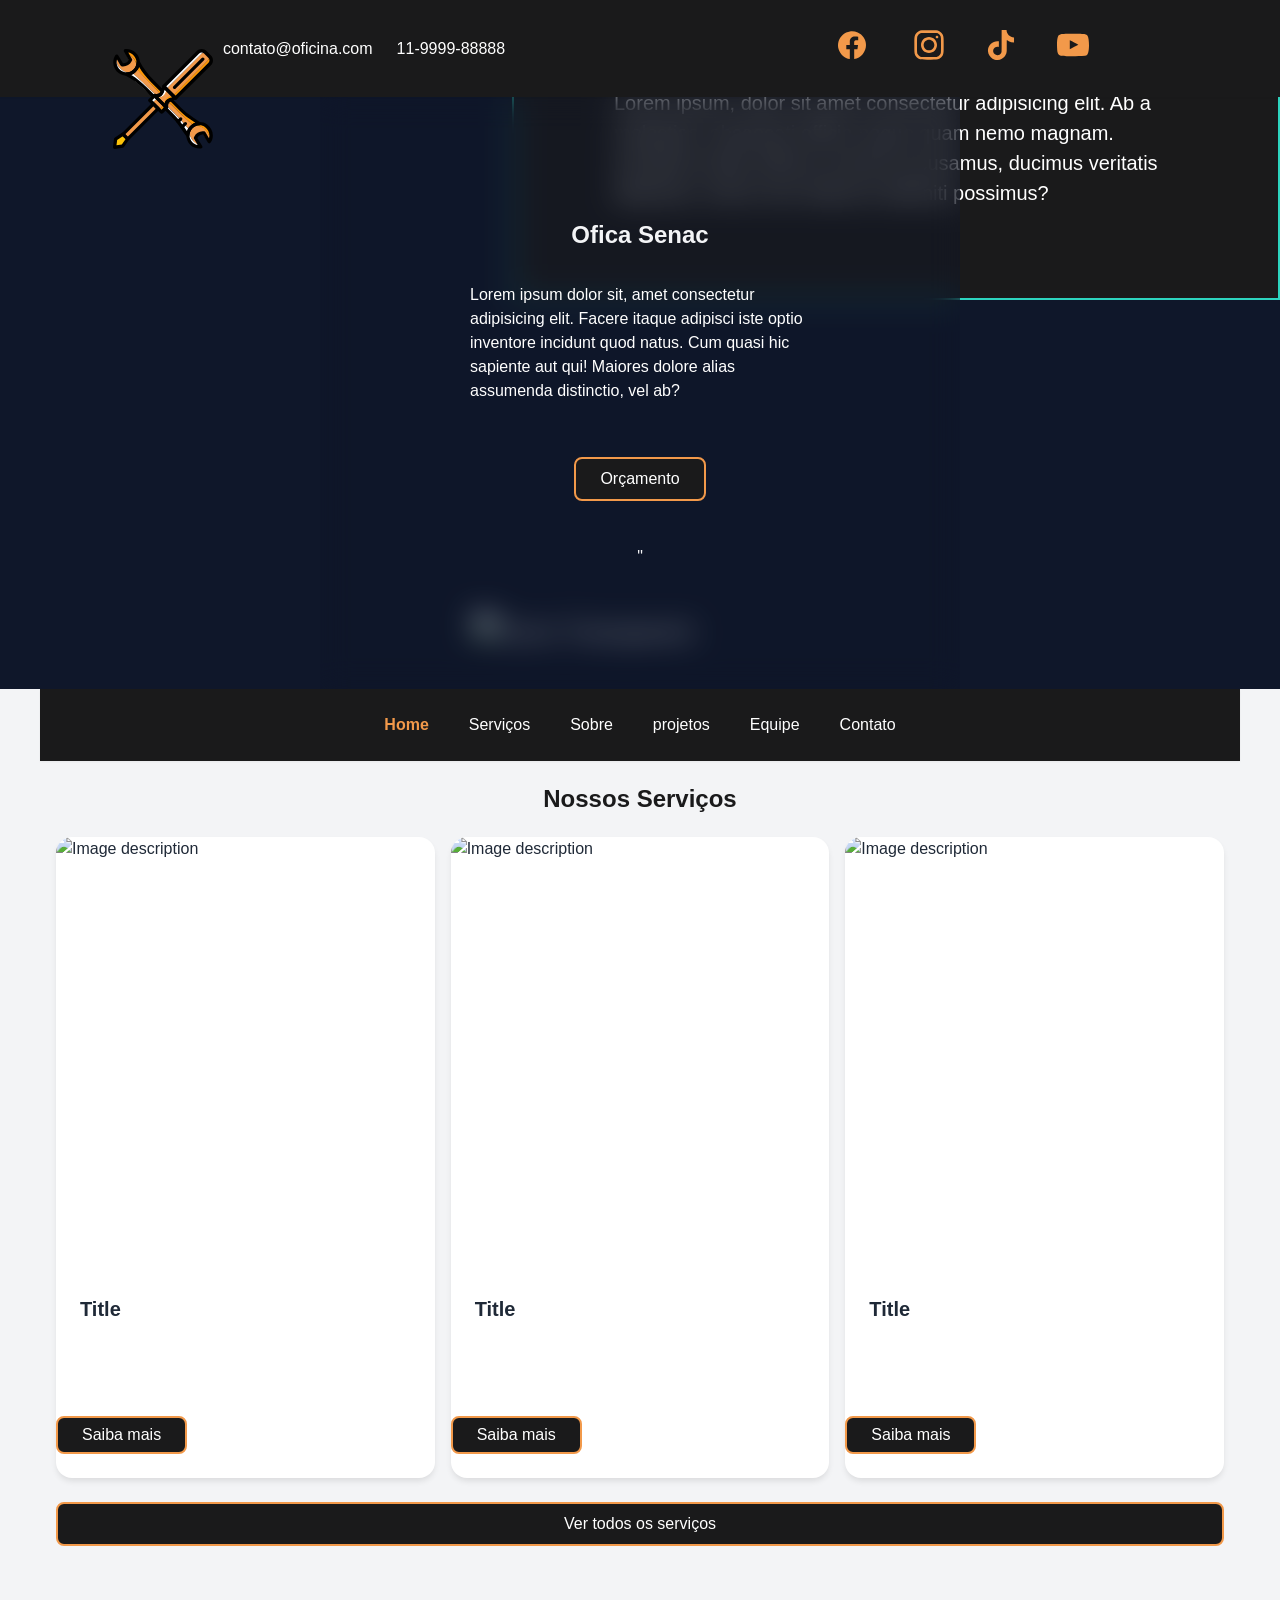
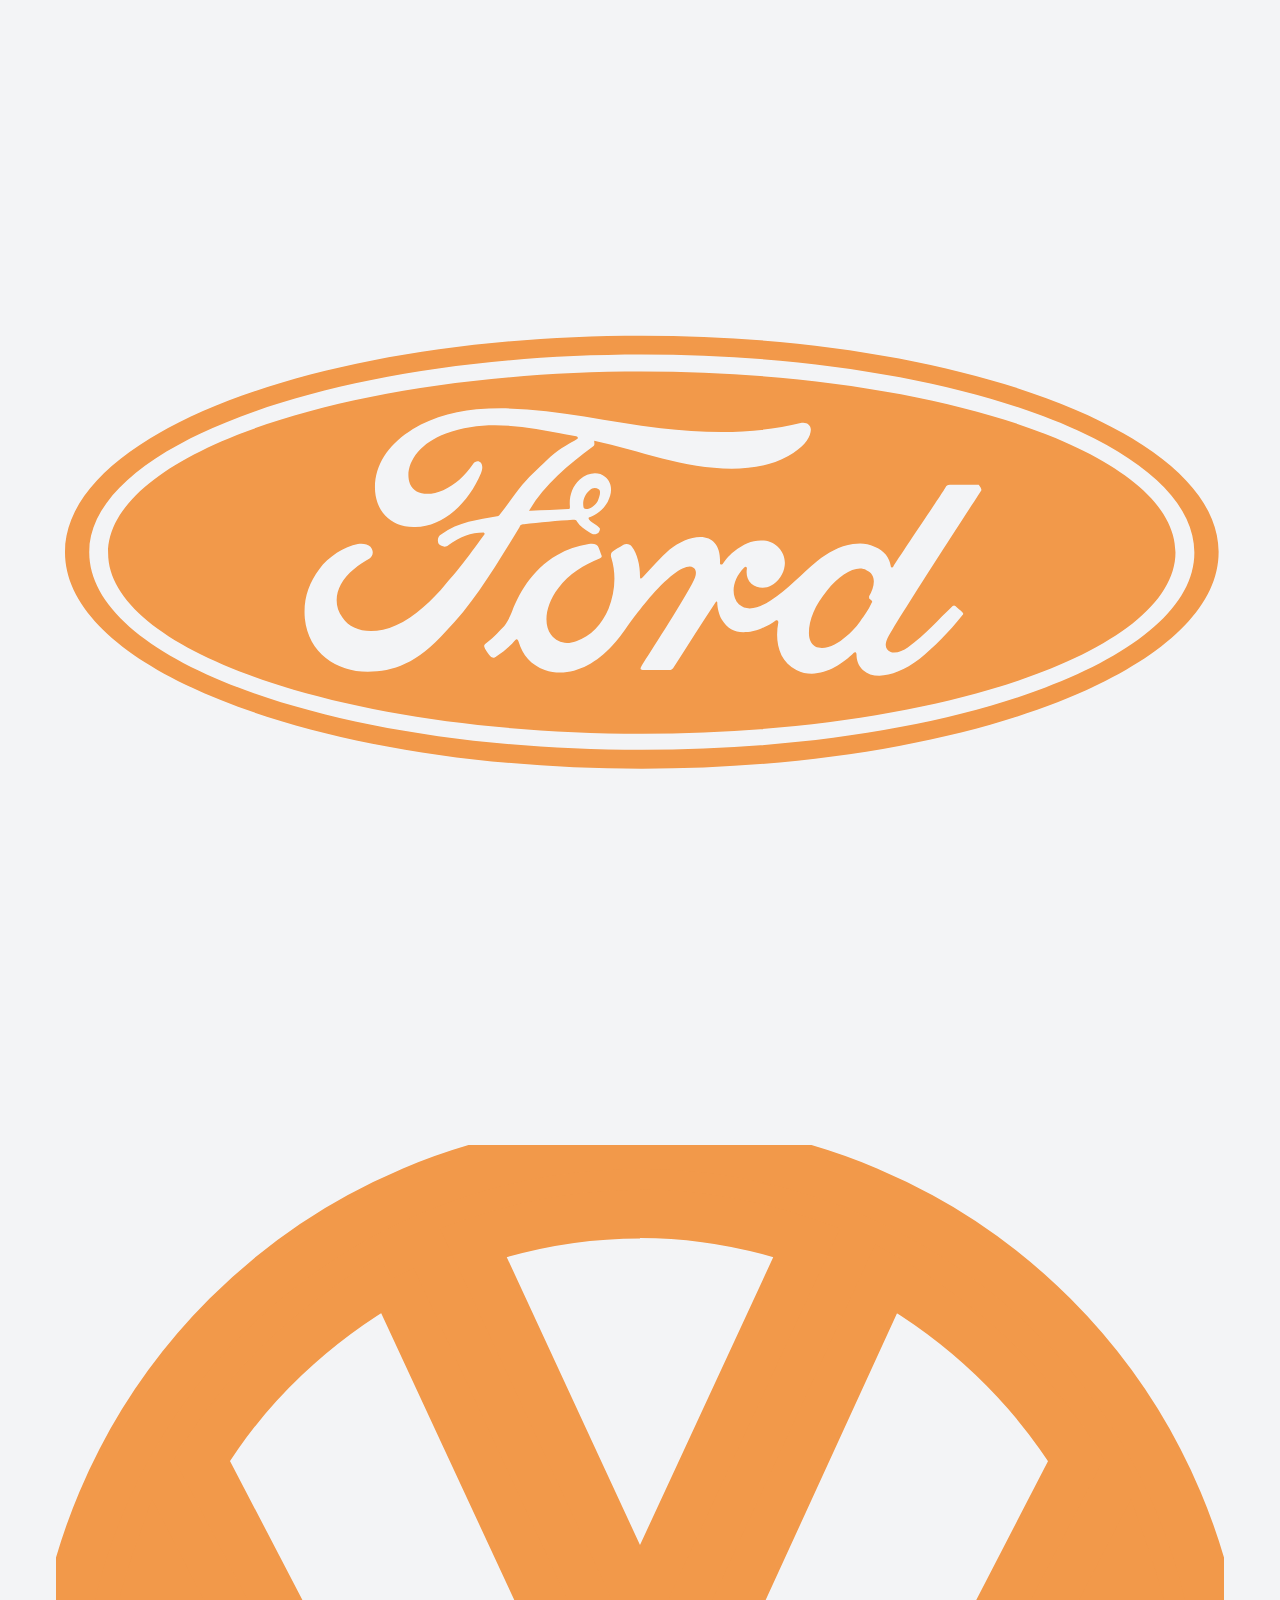
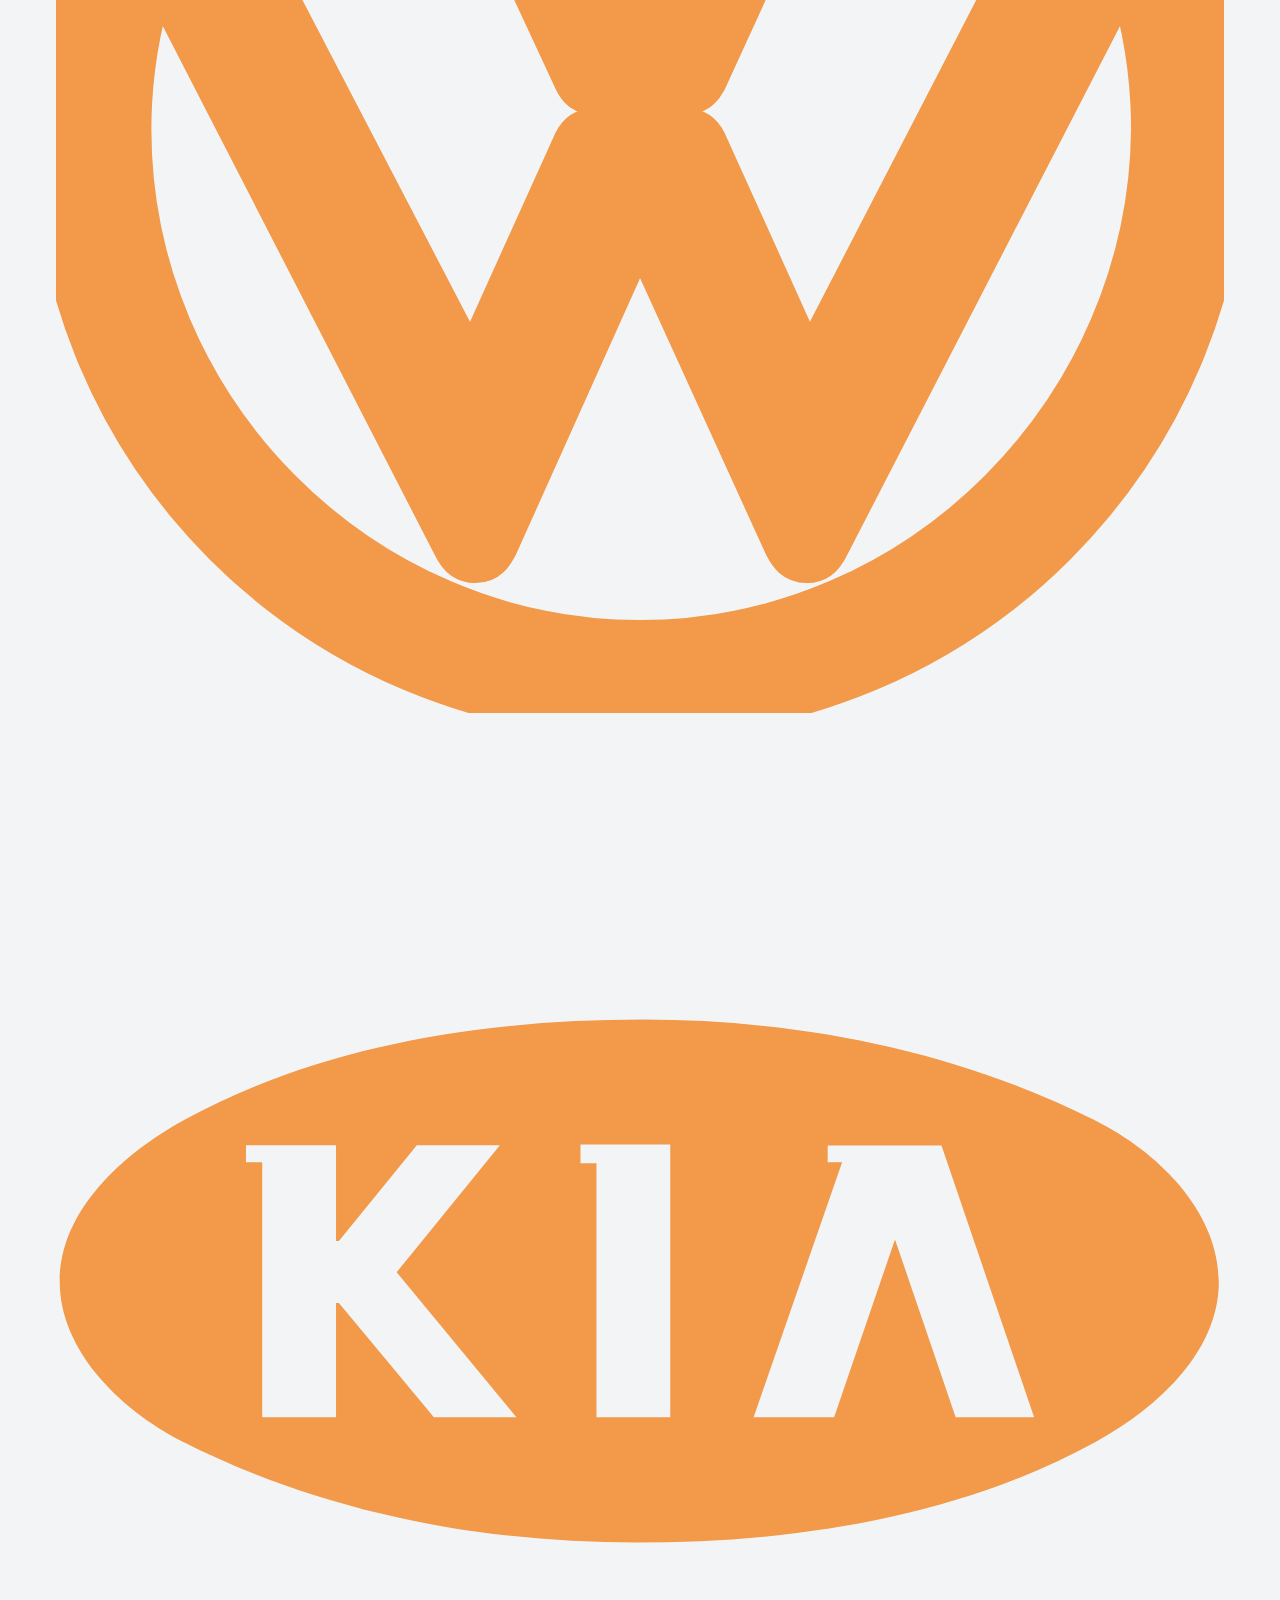
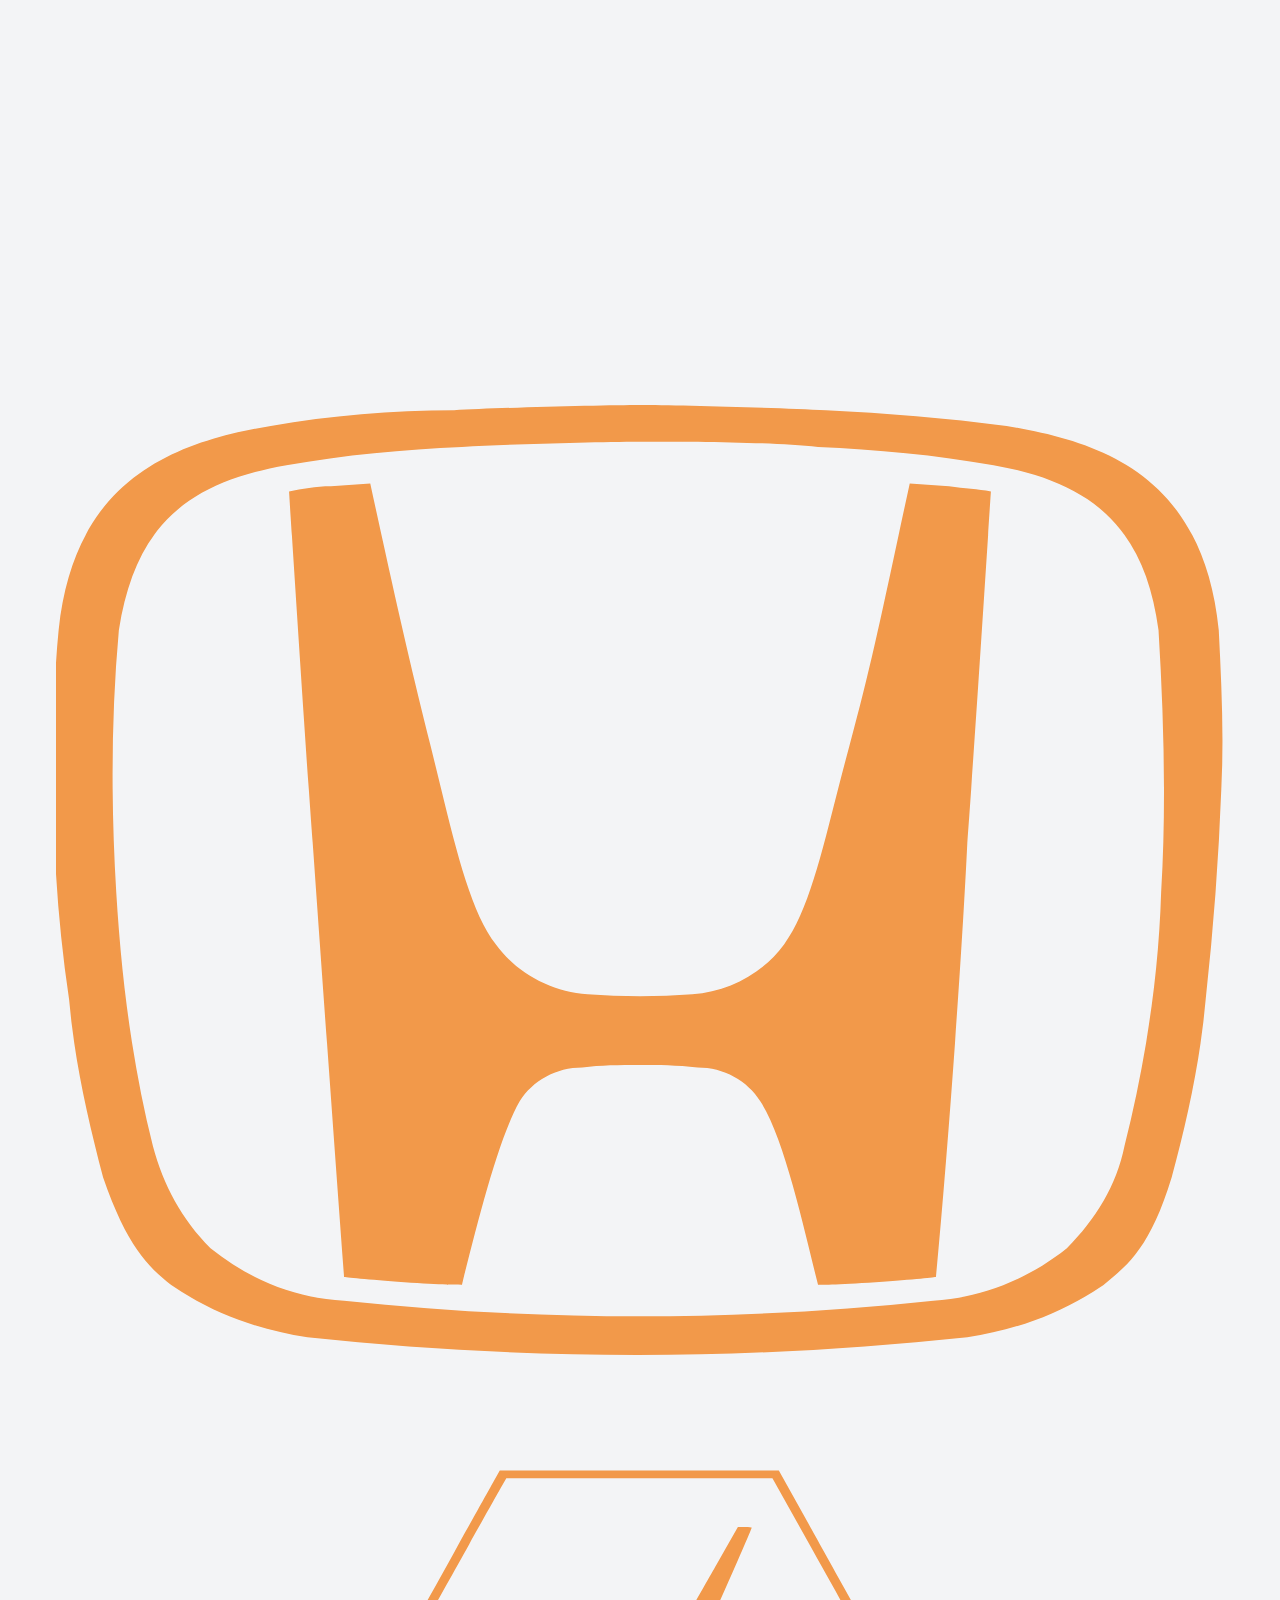
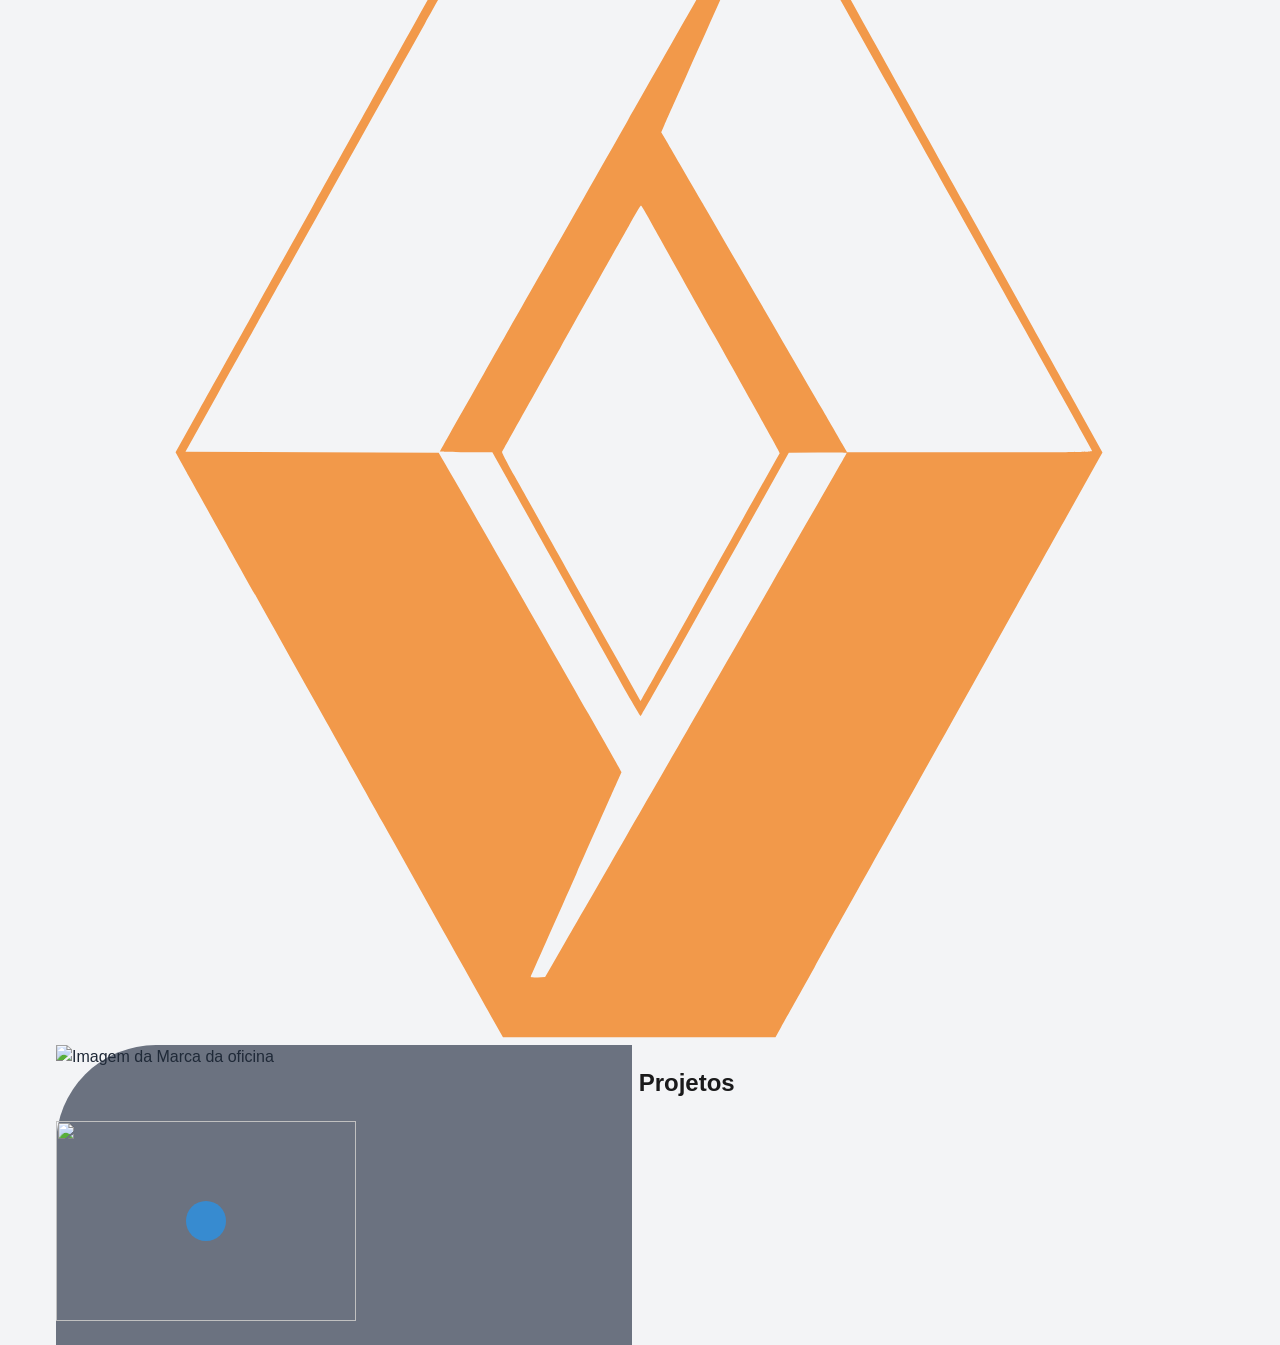
==== index.html @ 61459a58 "fechamento provisorio" ====
<!DOCTYPE html>
<html lang="pt-BR">
<head>
    <meta charset="UTF-8">
    <meta name="viewport" content="width=device-width, initial-scale=1.0">
    <title>Oficina Senac</title>
    <meta name="description" content="Oficina de Desenvolvimento de sites para carros">
    <meta name="keywords" content="keyword1, keyword2">
    <meta property="og:title" content="Page Title">
    <meta property="og:description" content="Page description">
    <meta property="og:type" content="website">
    <meta property="og:url" content="https://www.example.com">
    <meta property="og:image" content="https://www.example.com/image.jpg">
    <meta name="twitter:card" content="summary_large_image">
    <meta name="twitter:title" content="Page Title">
    <meta name="twitter:description" content="Page description">
    <meta name="twitter:image" content="https://www.example.com/image.jpg">

    <link rel="preload" href="assets/css/microframework.css" as="style"
            onload="this.rel='stylesheet'">
    <noscript>
        <link rel="stylesheet" href="assets/css/microframework.css">
    </noscript>
</head>
<body class="bem-cursor">
    <nav class="bem-navbar">
        <header>
            <a href="#" class="bem-navbar__brand">
                <svg class="bem-logo" height="100px" width="100px" version="1.1" id="Layer_1" xmlns="http://www.w3.org/2000/svg" xmlns:xlink="http://www.w3.org/1999/xlink" viewBox="0 0 512.853 512.853" xml:space="preserve" fill="#000000">
                    <g id="SVGRepo_bgCarrier" stroke-width="0"></g>
                    <g id="SVGRepo_tracerCarrier" stroke-linecap="round" stroke-linejoin="round"></g>
                    <g id="SVGRepo_iconCarrier"> 
                        <path style="fill:#f2994a ;" =""="" d="M443.733,492.928l-15.36-40.107l0.853-3.413c4.267-11.093,15.36-16.213,29.013-13.653l4.267,0.853 l29.013,42.667c11.093-19.627,0.853-51.2-24.747-72.533c-18.773-14.507-42.667-18.773-58.027-10.24 c-24.747,13.653-21.333,51.2,5.12,77.653C426.667,487.808,429.227,492.075,443.733,492.928"></path> 
                        <path style="fill:#FFFFFF;" d="M413.867,474.155c-23.04-23.04-28.16-54.613-12.8-71.68c-22.187,23.04-22.187,60.587,0.853,83.627 c13.653,13.653,30.72,18.773,48.64,17.067l-6.827-9.387C433.493,490.368,423.253,483.542,413.867,474.155"></path> 
                        <path style="fill:#FD9808;" d="M477.867,395.648c-19.627-14.507-46.933-14.507-67.413-0.853c-3.413,2.56-6.827,5.12-9.387,7.68 c1.707-1.707,4.267-3.413,6.827-5.12c15.36-8.533,38.4-4.267,58.027,10.24c24.747,19.627,34.987,48.64,26.453,68.267l0.853,0.853 C511.147,451.115,506.027,415.275,477.867,395.648"></path> 
                        <path style="fill:#f2994a ;" =""="" d="M111.787,89.302L111.787,89.302c5.12,13.653,4.267,23.893-4.267,26.453 c-5.12,1.707-11.947,0.853-19.627-2.56l0,0c31.573,24.747,168.96,157.867,197.973,186.88l35.84,35.84 c23.04,23.04,55.467,60.587,79.36,89.6l0,0c-5.12-12.8-5.12-23.04,4.267-26.453c5.12-1.707,11.947-0.853,19.627,2.56l0,0 c-29.013-24.747-66.56-56.32-89.6-79.36l-35.84-35.84C271.36,257.408,136.533,120.875,111.787,89.302"></path> 
                        <path style="fill:#FFFFFF;" d="M321.707,336.768l-35.84-35.84c-25.6-25.6-159.573-156.16-186.88-177.493 c-8.533,5.12-18.773,7.68-29.013,7.68l-0.853,0.853c36.693,18.773,175.787,150.187,205.653,180.053l35.84,35.84 c23.04,23.04,51.2,64,72.533,96.427l0.853-0.853c0-10.24,2.56-19.627,7.68-29.013C369.493,387.968,342.187,357.248,321.707,336.768"></path> 
                        <path style="fill:#FD9808;" d="M311.467,276.182C282.453,247.168,149.333,108.928,130.56,72.235l-0.853,0.853 c0,10.24-2.56,19.627-7.68,29.013c21.333,27.307,153.6,159.573,179.2,185.173l35.84,35.84c20.48,20.48,51.2,46.933,77.653,69.973 c8.533-5.12,18.773-7.68,29.013-7.68l0.853-0.853c-32.427-21.333-73.387-49.493-96.427-72.533L311.467,276.182z"></path> 
                        <path style="fill:#f2994a ;" =""="" d="M63.147,16.768l22.187,46.08l-1.707,3.413c-3.413,11.093-15.36,16.213-29.013,12.8l-4.267-0.853 L21.333,35.542c-11.093,19.627-0.853,51.2,24.747,72.533c18.773,14.507,42.667,18.773,58.027,10.24 c24.747-13.653,21.333-51.2-5.12-77.653C86.187,27.862,77.653,18.475,63.147,16.768"></path> 
                        <path style="fill:#FD9808;" d="M62.293,10.795l5.973,11.093c10.24,3.413,21.333,9.387,30.72,18.773 c23.04,23.04,28.16,54.613,12.8,71.68c22.187-23.04,22.187-60.587-0.853-83.627C97.28,15.062,79.36,9.088,62.293,10.795"></path> 
                        <path style="fill:#FFFFFF;" d="M104.107,118.315c-15.36,8.533-38.4,4.267-58.027-10.24c-24.747-19.627-34.987-48.64-26.453-68.267 l-0.853-1.707c-17.067,25.6-11.947,62.293,15.36,81.92c19.627,14.507,46.933,14.507,67.413,0.853c3.413-2.56,6.827-5.12,9.387-7.68 C109.227,114.902,106.667,116.608,104.107,118.315"></path> 
                        <path style="fill:#FCC309;" d="M19.627,504.022L7.68,492.075l11.947-35.84l35.84-23.893l23.893,23.893l-23.893,35.84L19.627,504.022 z"></path> 
                        <g> 
                        <path style="fill:#f2994a ;" =""="" d="M80.213,457.088L56.32,433.195l152.747-152.747l23.893,23.893L80.213,457.088z"></path> 
                        <path style="fill:#f2994a ;" =""="" d="M238.08,308.608l-34.133-34.133l23.893-23.893l34.133,34.133L238.08,308.608z"></path> 
                        </g> 
                        <path style="fill:#FD9808;" d="M259.413,287.275l-23.893,23.893l12.8,12.8l23.893-23.893L259.413,287.275z"></path> 
                        <path style="fill:#FFFFFF;" d="M211.627,240.342l-23.893,24.747l12.8,12.8l23.893-23.893L211.627,240.342z"></path> 
                        <path style="fill:#f2994a ;" =""="" d="M256.853,290.688c12.8-18.773,15.36-29.013,22.187-35.84c6.827-6.827,17.92-9.387,24.747-11.093 L268.8,208.768c-1.707,7.68-4.267,17.92-11.093,24.747s-17.92,9.387-35.84,22.187L256.853,290.688z"></path> 
                        <path style="fill:#FFFFFF;" d="M260.267,236.928c6.827-6.827,10.24-17.067,12.8-23.04l12.8,12.8L256,196.822 c0.853,9.387,0.853,23.04-5.973,29.867c-6.827,6.827-17.92,15.36-27.307,12.8l8.533,8.533 C237.227,248.022,252.587,244.608,260.267,236.928"></path> 
                        <path style="fill:#FD9808;" d="M298.667,240.342c-6.827,2.56-16.213,5.973-23.04,12.8s-10.24,17.067-12.8,23.04l-23.893-2.56 l29.867,29.867c10.24-19.627,9.387-33.28,16.213-40.96c6.827-6.827,20.48-6.827,29.867-5.973L298.667,240.342z"></path> 
                        <path style="fill:#f2994a ;" =""="" d="M303.787,243.755l-34.133-34.133L452.267,26.155c9.387-9.387,24.747-9.387,34.133,0l0,0 c9.387,9.387,9.387,23.893,0,33.28L303.787,243.755z"></path> 
                        <path style="fill:#FFFFFF;" d="M268.8,209.622l183.467-184.32c9.387-9.387,24.747-9.387,34.133,0l-9.387-9.387 c-11.093-11.093-29.867-11.093-40.96,0L256,195.968l29.867,29.867L268.8,209.622z"></path> 
                        <path style="fill:#FD9808;" d="M495.787,35.542l-9.387-9.387c9.387,9.387,9.387,23.893,0,33.28l-183.467,184.32l12.8,12.8 L495.787,75.648C506.88,64.555,506.88,46.635,495.787,35.542"></path> 
                        <path d="M354.133,408.448c-2.56,0-4.267-0.853-5.973-2.56c-3.413-3.413-3.413-8.533,0-11.947l17.067-17.067 c3.413-3.413,8.533-3.413,11.947,0c3.413,3.413,3.413,8.533,0,11.947l-17.067,17.067C358.4,407.595,356.693,408.448,354.133,408.448 z"></path> 
                        <path d="M69.973,137.088c-13.653,0-27.307-4.267-39.253-12.8C0,102.955-7.68,61.995,12.8,31.275c1.707-2.56,4.267-4.267,6.827-3.413 c2.56,0,5.973,1.707,6.827,4.267L51.2,73.088c11.947,0.853,23.893-5.973,29.013-17.067l0,0L56.32,13.355 c-1.707-2.56-1.707-5.973,0-8.533c0.853-1.707,3.413-3.413,5.973-4.267c20.48-1.707,40.96,5.12,55.467,19.627 s21.333,34.133,19.627,54.613s-12.8,38.4-29.867,50.347C96.427,133.675,82.773,137.088,69.973,137.088z M20.48,54.315 c-5.973,20.48,1.707,43.52,19.627,56.32c17.067,11.947,40.107,11.947,57.173,0.853c12.8-8.533,21.333-22.187,23.04-37.547 s-4.267-29.867-14.507-40.96c-7.68-7.68-17.067-12.8-27.307-14.507L97.28,50.902c1.707,2.56,1.707,5.12,0,7.68l-1.707,4.267 C87.04,79.915,69.12,90.155,49.493,89.302h-4.267c-2.56,0-5.12-1.707-6.827-4.267L20.48,54.315z"></path> 
                        <path d="M443.733,510.848c-17.92,0-34.987-6.827-47.787-19.627c-14.507-14.507-21.333-34.133-19.627-54.613 c1.707-20.48,12.8-38.4,29.867-50.347c23.04-15.36,53.76-15.36,76.8,0.853c29.867,21.333,38.4,62.293,17.92,93.013 c-1.707,2.56-4.267,3.413-7.68,4.267c-2.56,0-5.973-1.707-6.827-4.267l-23.893-40.96c-12.8-0.853-23.893,5.973-29.867,17.067 l24.747,41.813c1.707,2.56,1.707,5.973,0,8.533c-1.707,2.56-4.267,4.267-6.827,4.267 C448.853,510.848,446.293,510.848,443.733,510.848z M443.733,391.382c-10.24,0-19.627,2.56-28.16,8.533 c-12.8,8.533-21.333,22.187-23.04,37.547c-1.707,15.36,4.267,29.867,14.507,40.96c7.68,7.68,17.067,12.8,27.307,14.507 l-18.773-32.427c-1.707-2.56-1.707-5.12,0-7.68l1.707-4.267c8.533-17.067,26.453-28.16,46.08-26.453h4.267 c2.56,0,5.12,1.707,6.827,4.267l17.92,30.72c5.973-20.48-1.707-43.52-19.627-56.32C464.213,394.795,453.973,391.382,443.733,391.382 z"></path> 
                        <path d="M333.653,381.142c-2.56,0-4.267-0.853-5.973-2.56c-3.413-3.413-3.413-8.533,0-11.947l13.653-13.653 c3.413-3.413,8.533-3.413,11.947,0c3.413,3.413,3.413,8.533,0,11.947l-13.653,13.653 C337.92,380.288,336.213,381.142,333.653,381.142z"></path> 
                        <path d="M320.853,260.822L320.853,260.822c-2.56,0-4.267-0.853-5.973-2.56l-60.587-60.587c-3.413-3.413-3.413-8.533,0-11.947 L430.08,10.795c13.653-13.653,35.84-13.653,49.493,0l23.04,23.04c13.653,13.653,13.653,35.84,0,49.493L326.827,258.262 C325.12,259.968,322.56,260.822,320.853,260.822z M272.213,191.702L320,239.488l169.813-168.96c6.827-6.827,6.827-17.92,0-24.747 l-23.04-23.04c-6.827-6.827-17.92-6.827-24.747,0L272.213,191.702z"></path> 
                        <path d="M249.173,332.502c-2.56,0-4.267-0.853-5.973-2.56l-60.587-60.587c-3.413-3.413-3.413-8.533,0-11.947l23.893-23.893 c1.707-1.707,3.413-2.56,5.973-2.56l0,0c2.56,0,4.267,0.853,5.973,2.56l60.587,60.587c3.413,3.413,3.413,8.533,0,11.947L256,329.942 C254.293,330.795,251.733,332.502,249.173,332.502L249.173,332.502z M201.387,263.382l47.787,47.787l11.947-11.947l-47.787-47.787 L201.387,263.382z"></path> 
                        <path d="M273.92,307.755c-2.56,0-4.267-0.853-5.973-2.56l-60.587-60.587c-2.56-2.56-3.413-5.973-1.707-9.387s5.12-5.12,8.533-5.12 c5.973,0,18.773,0.853,23.893-3.413c5.973-5.973,14.507-27.307,14.507-34.133c0-3.413,1.707-6.827,5.12-8.533 c3.413-1.707,6.827-0.853,9.387,1.707l60.587,60.587c2.56,2.56,3.413,5.973,1.707,9.387c-1.707,3.413-4.267,5.12-8.533,5.12 c-6.827,0-29.013,8.533-34.133,14.507c-5.12,5.12-4.267,17.067-3.413,23.893c0,3.413-1.707,6.827-5.12,8.533 C275.627,307.755,274.773,307.755,273.92,307.755z M232.96,247.168l32.427,32.427c0.853-5.973,3.413-11.947,7.68-16.213 c5.12-5.12,17.92-11.947,29.867-16.213l-37.547-37.547c-4.267,11.947-10.24,24.747-16.213,29.867 C244.907,243.755,238.933,246.315,232.96,247.168z"></path> 
                        <path d="M8.533,512.555c-2.56,0-4.267-0.853-5.973-2.56C0.853,508.288,0,505.728,0,503.168l5.12-41.813 c0-2.56,1.707-4.267,3.413-5.973l37.547-25.6c3.413-2.56,7.68-1.707,11.093,0.853l23.893,23.893c2.56,2.56,3.413,7.68,0.853,11.093 l-25.6,37.547c-1.707,1.707-3.413,3.413-5.973,3.413l-40.96,5.973C9.387,512.555,9.387,512.555,8.533,512.555z M21.333,467.328 l-3.413,26.453l27.307-3.413l19.627-28.16l-14.507-14.507L21.333,467.328z"></path> 
                        <path d="M75.093,469.888c-2.56,0-4.267-0.853-5.973-2.56l-23.893-23.893c-1.707-1.707-2.56-4.267-2.56-5.973 c0-2.56,0.853-4.267,2.56-5.973l156.16-156.16c3.413-3.413,8.533-3.413,11.947,0l23.893,23.893c1.707,1.707,2.56,3.413,2.56,5.973 s-0.853,4.267-2.56,5.973L81.92,467.328C80.213,469.035,77.653,469.888,75.093,469.888z M63.147,437.462l11.947,11.947 l144.213-143.36l-11.947-11.947L63.147,437.462z"></path> 
                        <path d="M315.733,205.355c-2.56,0-4.267-0.853-5.973-2.56c-3.413-3.413-3.413-8.533,0-11.947L454.827,45.782 c3.413-3.413,8.533-3.413,11.947,0c3.413,3.413,3.413,8.533,0,11.947L321.707,202.795C320,204.502,318.293,205.355,315.733,205.355z "></path> 
                        <path d="M383.147,451.115L383.147,451.115c-3.413,0-5.973-1.707-6.827-3.413c-30.72-46.08-53.76-77.653-71.68-95.573l-42.667-42.667 c-3.413-3.413-3.413-8.533,0-11.947l1.707-1.707c-0.853-9.387,0-23.893,8.533-32.427c5.12-5.12,12.8-9.387,18.773-11.947 c3.413-1.707,6.827-0.853,9.387,1.707l51.2,51.2l0,0c17.92,17.92,48.64,40.96,95.573,71.68c2.56,1.707,3.413,3.413,3.413,5.973 s-0.853,5.12-2.56,6.827l-0.853,0.853c-1.707,1.707-3.413,2.56-5.973,2.56c-10.24,0-19.627,3.413-27.307,8.533 c-12.8,9.387-21.333,24.747-21.333,41.813c0,2.56-0.853,4.267-2.56,5.973l-0.853,0.853 C388.267,450.262,385.707,451.115,383.147,451.115z M280.747,304.342l36.693,36.693c16.213,16.213,36.693,42.667,62.293,80.213 c5.12-13.653,13.653-26.453,27.307-34.987c5.12-3.413,10.24-5.973,15.36-7.68c-38.4-25.6-64.853-46.08-80.213-62.293l-46.933-46.933 c-4.267,2.56-7.68,4.267-8.533,5.973c-5.12,5.12-4.267,17.067-3.413,23.893C282.453,300.928,281.6,302.635,280.747,304.342z"></path> 
                        <path d="M208.213,252.288c-2.56,0-4.267-0.853-5.973-2.56l-42.667-42.667c-30.72-30.72-60.587-52.907-93.867-69.973 c-2.56-0.853-4.267-3.413-4.267-5.973c0-2.56,0.853-5.12,2.56-7.68l0.853-0.853c0.853-1.707,3.413-2.56,5.12-2.56 c10.24,0,19.627-3.413,27.307-8.533c14.507-9.387,23.04-24.747,23.04-41.813c0-2.56,0.853-4.267,2.56-5.973l0.853-0.853 c2.56-1.707,5.12-2.56,7.68-2.56c2.56,0,5.12,1.707,5.973,4.267c17.067,33.28,39.253,63.147,70.827,94.72l51.2,51.2 c2.56,2.56,3.413,5.973,1.707,9.387c-2.56,5.973-6.827,14.507-11.947,18.773c-8.533,8.533-23.04,9.387-32.427,8.533l-1.707,1.707 C213.333,251.435,210.773,252.288,208.213,252.288L208.213,252.288z M93.867,132.822c27.307,16.213,52.053,36.693,78.507,63.147 l36.693,36.693c1.707-0.853,3.413-1.707,5.12-1.707c5.973,0,18.773,0.853,23.893-3.413c0.853-0.853,3.413-4.267,5.973-8.533 l-47.787-47.787c-25.6-25.6-46.08-51.2-62.293-78.507c-5.12,13.653-13.653,24.747-26.453,33.28 C103.253,128.555,98.133,131.115,93.867,132.822z"></path> 
                    </g>
                </svg>
            </a>
            <ul class="bem-navbar__menu">
                <li>contato@oficina.com</li>
                <li>11-9999-88888</li>
            </ul>
        </header>
        <ul class="bem-navbar__menu">
            <li class="bem-navbar__item">
                <a href="#" class="bem-navbar__link">
                    <svg class="bem-icon-facebook" width="42px" height="42px" viewBox="0 0 24 24" fill="none" xmlns="http://www.w3.org/2000/svg"><g id="SVGRepo_bgCarrier" stroke-width="0"></g><g id="SVGRepo_tracerCarrier" stroke-linecap="round" stroke-linejoin="round"></g><g id="SVGRepo_iconCarrier"> <path d="M20 12.05C19.9813 10.5255 19.5273 9.03809 18.6915 7.76295C17.8557 6.48781 16.673 5.47804 15.2826 4.85257C13.8921 4.2271 12.3519 4.01198 10.8433 4.23253C9.33473 4.45309 7.92057 5.10013 6.7674 6.09748C5.61422 7.09482 4.77005 8.40092 4.3343 9.86195C3.89856 11.323 3.88938 12.8781 4.30786 14.3442C4.72634 15.8103 5.55504 17.1262 6.69637 18.1371C7.83769 19.148 9.24412 19.8117 10.75 20.05V14.38H8.75001V12.05H10.75V10.28C10.7037 9.86846 10.7483 9.45175 10.8807 9.05931C11.0131 8.66687 11.23 8.30827 11.5161 8.00882C11.8022 7.70936 12.1505 7.47635 12.5365 7.32624C12.9225 7.17612 13.3368 7.11255 13.75 7.14003C14.3498 7.14824 14.9482 7.20173 15.54 7.30003V9.30003H14.54C14.3676 9.27828 14.1924 9.29556 14.0276 9.35059C13.8627 9.40562 13.7123 9.49699 13.5875 9.61795C13.4627 9.73891 13.3667 9.88637 13.3066 10.0494C13.2464 10.2125 13.2237 10.387 13.24 10.56V12.07H15.46L15.1 14.4H13.25V20C15.1399 19.7011 16.8601 18.7347 18.0985 17.2761C19.3369 15.8175 20.0115 13.9634 20 12.05Z" fill="#f2994a"></path> </g></svg>
                </a>
            </li>
            <li class="bem-navbar__item">
                <a href="#" class="bem-navbar__link">
                    <svg class="bem-icon-instagram" width="32px" height="32px" viewBox="0 0 24 24" fill="none" xmlns="http://www.w3.org/2000/svg"><g id="SVGRepo_bgCarrier" stroke-width="0"></g><g id="SVGRepo_tracerCarrier" stroke-linecap="round" stroke-linejoin="round"></g><g id="SVGRepo_iconCarrier"> <path fill-rule="evenodd" clip-rule="evenodd" d="M12 18C15.3137 18 18 15.3137 18 12C18 8.68629 15.3137 6 12 6C8.68629 6 6 8.68629 6 12C6 15.3137 8.68629 18 12 18ZM12 16C14.2091 16 16 14.2091 16 12C16 9.79086 14.2091 8 12 8C9.79086 8 8 9.79086 8 12C8 14.2091 9.79086 16 12 16Z" fill="#f2994a"></path> <path d="M18 5C17.4477 5 17 5.44772 17 6C17 6.55228 17.4477 7 18 7C18.5523 7 19 6.55228 19 6C19 5.44772 18.5523 5 18 5Z" fill="#f2994a"></path> <path fill-rule="evenodd" clip-rule="evenodd" d="M1.65396 4.27606C1 5.55953 1 7.23969 1 10.6V13.4C1 16.7603 1 18.4405 1.65396 19.7239C2.2292 20.8529 3.14708 21.7708 4.27606 22.346C5.55953 23 7.23969 23 10.6 23H13.4C16.7603 23 18.4405 23 19.7239 22.346C20.8529 21.7708 21.7708 20.8529 22.346 19.7239C23 18.4405 23 16.7603 23 13.4V10.6C23 7.23969 23 5.55953 22.346 4.27606C21.7708 3.14708 20.8529 2.2292 19.7239 1.65396C18.4405 1 16.7603 1 13.4 1H10.6C7.23969 1 5.55953 1 4.27606 1.65396C3.14708 2.2292 2.2292 3.14708 1.65396 4.27606ZM13.4 3H10.6C8.88684 3 7.72225 3.00156 6.82208 3.0751C5.94524 3.14674 5.49684 3.27659 5.18404 3.43597C4.43139 3.81947 3.81947 4.43139 3.43597 5.18404C3.27659 5.49684 3.14674 5.94524 3.0751 6.82208C3.00156 7.72225 3 8.88684 3 10.6V13.4C3 15.1132 3.00156 16.2777 3.0751 17.1779C3.14674 18.0548 3.27659 18.5032 3.43597 18.816C3.81947 19.5686 4.43139 20.1805 5.18404 20.564C5.49684 20.7234 5.94524 20.8533 6.82208 20.9249C7.72225 20.9984 8.88684 21 10.6 21H13.4C15.1132 21 16.2777 20.9984 17.1779 20.9249C18.0548 20.8533 18.5032 20.7234 18.816 20.564C19.5686 20.1805 20.1805 19.5686 20.564 18.816C20.7234 18.5032 20.8533 18.0548 20.9249 17.1779C20.9984 16.2777 21 15.1132 21 13.4V10.6C21 8.88684 20.9984 7.72225 20.9249 6.82208C20.8533 5.94524 20.7234 5.49684 20.564 5.18404C20.1805 4.43139 19.5686 3.81947 18.816 3.43597C18.5032 3.27659 18.0548 3.14674 17.1779 3.0751C16.2777 3.00156 15.1132 3 13.4 3Z" fill="#f2994a"></path> </g></svg>
                </a>
            </li>
             <li class="bem-navbar__item">
                <a href="#" class="bem-navbar__link">
                    <svg class="bem-icon-tiktok" fill="#f2994a" width="32px" height="32px" viewBox="0 0 32 32" version="1.1" xmlns="http://www.w3.org/2000/svg"><g id="SVGRepo_bgCarrier" stroke-width="0"></g><g id="SVGRepo_tracerCarrier" stroke-linecap="round" stroke-linejoin="round"></g><g id="SVGRepo_iconCarrier"> <title>tiktok</title> <path d="M16.656 1.029c1.637-0.025 3.262-0.012 4.886-0.025 0.054 2.031 0.878 3.859 2.189 5.213l-0.002-0.002c1.411 1.271 3.247 2.095 5.271 2.235l0.028 0.002v5.036c-1.912-0.048-3.71-0.489-5.331-1.247l0.082 0.034c-0.784-0.377-1.447-0.764-2.077-1.196l0.052 0.034c-0.012 3.649 0.012 7.298-0.025 10.934-0.103 1.853-0.719 3.543-1.707 4.954l0.020-0.031c-1.652 2.366-4.328 3.919-7.371 4.011l-0.014 0c-0.123 0.006-0.268 0.009-0.414 0.009-1.73 0-3.347-0.482-4.725-1.319l0.040 0.023c-2.508-1.509-4.238-4.091-4.558-7.094l-0.004-0.041c-0.025-0.625-0.037-1.25-0.012-1.862 0.49-4.779 4.494-8.476 9.361-8.476 0.547 0 1.083 0.047 1.604 0.136l-0.056-0.008c0.025 1.849-0.050 3.699-0.050 5.548-0.423-0.153-0.911-0.242-1.42-0.242-1.868 0-3.457 1.194-4.045 2.861l-0.009 0.030c-0.133 0.427-0.21 0.918-0.21 1.426 0 0.206 0.013 0.41 0.037 0.61l-0.002-0.024c0.332 2.046 2.086 3.59 4.201 3.59 0.061 0 0.121-0.001 0.181-0.004l-0.009 0c1.463-0.044 2.733-0.831 3.451-1.994l0.010-0.018c0.267-0.372 0.45-0.822 0.511-1.311l0.001-0.014c0.125-2.237 0.075-4.461 0.087-6.698 0.012-5.036-0.012-10.060 0.025-15.083z"></path> </g></svg>                  </a>
            </li>
             <li class="bem-navbar__item">
                <a href="#" class="bem-navbar__link">
                    <svg class="bem-icon-youtube" width="32px" height="32px" viewBox="0 -3 20 20" version="1.1" xmlns="http://www.w3.org/2000/svg" xmlns:xlink="http://www.w3.org/1999/xlink" fill="#f2994a"><g id="SVGRepo_bgCarrier" stroke-width="0"></g><g id="SVGRepo_tracerCarrier" stroke-linecap="round" stroke-linejoin="round"></g><g id="SVGRepo_iconCarrier"> <title>youtube [#168]</title> <desc>Created with Sketch.</desc> <defs> </defs> <g id="Page-1" stroke="none" stroke-width="1" fill="none" fill-rule="evenodd"> <g id="Dribbble-Light-Preview" transform="translate(-300.000000, -7442.000000)" fill="#f2994a"> <g id="icons" transform="translate(56.000000, 160.000000)"> <path d="M251.988432,7291.58588 L251.988432,7285.97425 C253.980638,7286.91168 255.523602,7287.8172 257.348463,7288.79353 C255.843351,7289.62824 253.980638,7290.56468 251.988432,7291.58588 M263.090998,7283.18289 C262.747343,7282.73013 262.161634,7282.37809 261.538073,7282.26141 C259.705243,7281.91336 248.270974,7281.91237 246.439141,7282.26141 C245.939097,7282.35515 245.493839,7282.58153 245.111335,7282.93357 C243.49964,7284.42947 244.004664,7292.45151 244.393145,7293.75096 C244.556505,7294.31342 244.767679,7294.71931 245.033639,7294.98558 C245.376298,7295.33761 245.845463,7295.57995 246.384355,7295.68865 C247.893451,7296.0008 255.668037,7296.17532 261.506198,7295.73552 C262.044094,7295.64178 262.520231,7295.39147 262.895762,7295.02447 C264.385932,7293.53455 264.28433,7285.06174 263.090998,7283.18289" id="youtube-[#168]"> </path> </g> </g> </g> </g></svg>
                </a>
            </li>
        </ul>
    </nav>
    <main>
        <section class="bem-hero">
            <div class="bem-hero__titulo">
                <h1>Ofica Senac</h1>
                <p>Lorem ipsum dolor sit, amet consectetur adipisicing elit. Facere itaque adipisci iste optio inventore incidunt quod natus. Cum quasi hic sapiente aut qui! Maiores dolore alias assumenda distinctio, vel ab?</p>
                <a href="#contato" class="bem-btn bem-btn--primary">
                    Orçamento
                </a>"
            </div>
            <img src="/assets/imagens/imagem_hero/front-hero-1.png" 
            width="500px" alt="Carro Transparent" 
            class="bem-hero_imagem"
            >
        </section>
        <nav class="bem-navbar--secundaria bem-container">
            <input type="checkbox" id="nav-toggle" class="bem-navbar__checkbox">
            <label for="nav-toggle" class="bem-navbar__toggle">☰</label>
            <ul class="bem-navbar__menu">
                <li class="bem-navbar__item">
                    <a href="#" class="bem-navbar__link bem-navbar__link--active">Home</a>
                </li>
                <li class="bem-navbar__item">
                    <a href="#servicos" class="bem-navbar__link">Serviços</a>
                </li>
                <li class="bem-navbar__item">
                    <a href="#sobre" class="bem-navbar__link">Sobre</a>
                </li>
                <li class="bem-navbar__item">
                    <a href="#projetos" class="bem-navbar__link">projetos</a>
                </li>
                <li class="bem-navbar__item">
                    <a href="#equipe" class="bem-navbar__link">Equipe</a>
                </li>
                <li class="bem-navbar__item">
                    <a href="#contato" class="bem-navbar__link">Contato</a>
                </li>
            </ul>
        </nav>
        <!-- adcionar mais seções para ter scroll e a position styck-->
        <section class="bem-container" id="servicos">
            <h2 class="bem-titulo-h2">Nossos Serviços</h2>
            <div class="bem-grid-auto">
                <div class="bem-card">
                    <img class="bem-card__image" src="assets/imagens/imagens-servicos/serv-oleo.png" width="280px" height="320px" alt="Image description">
                    <div class="bem-card__body">
                        <h3 class="bem-card__title">Title</h3>
                        <p>Description</p>
                    </div>
                    <button class="bem-btn bem-btn--primary">
                        Saiba mais
                    </button>
                </div>
                <div class="bem-card">
                    <img class="bem-card__image" src="assets/imagens/imagens-servicos/serv-pintura.png" width="280px" height="320px"  alt="Image description">
                    <div class="bem-card__body">
                        <h3 class="bem-card__title">Title</h3>
                        <p>Description</p>
                    </div>
                    <button class="bem-btn bem-btn--primary">
                        Saiba mais
                    </button>
                </div>
                <div class="bem-card">
                    <img class="bem-card__image" src="assets/imagens/imagens-servicos/serv-vidro.png" width="280px" height="320px"  alt="Image description">
                    <div class="bem-card__body">
                        <h3 class="bem-card__title">Title</h3>
                        <p>Description</p>
                    </div>
                    <button class="bem-btn bem-btn--primary">
                        Saiba mais
                    </button>
                </div>
          </div>
          <a href="servicos.html" class="bem-btn bem-btn--primary">Ver todos os serviços</a>
        </section>
        <section class="bem-container" id="marcas">
            <div class="container-icons">
                <svg class="icon-marcas" fill="#f2994a" version="1.1" id="Layer_1" xmlns="http://www.w3.org/2000/svg" xmlns:xlink="http://www.w3.org/1999/xlink" viewBox="0 0 130 130" xml:space="preserve"><g id="SVGRepo_bgCarrier" stroke-width="0"></g><g id="SVGRepo_tracerCarrier" stroke-linecap="round" stroke-linejoin="round"></g><g id="SVGRepo_iconCarrier"> <path d="M65.2,40.7C29.6,40.7,1,51.4,1,64.8c0,13.3,28.8,24.1,64.2,24.1c35.4,0,64.2-10.8,64.2-24.1 C129.5,51.6,100.6,40.7,65.2,40.7z M65.2,86.8c-34,0-61.5-9.8-61.5-22c0-12.1,27.6-22,61.5-22c34,0,61.5,9.8,61.5,22 C126.8,77,99.2,86.8,65.2,86.8z M90.5,69.7c0,0.1,0,0.2,0,0.2c0,0.1,0.2,0.2,0.3,0.3c0,0,0.1,0.1,0,0.2c-0.4,0.9-0.8,1.4-1.3,2.1 c-0.5,0.7-1,1.2-1.6,1.7c-0.9,0.8-2.3,1.6-3.4,1.1c-0.5-0.3-0.7-0.9-0.7-1.5c0-1.5,0.7-3.1,2-4.7c1.5-1.9,3.3-2.9,4.4-2.3 C91.4,67.3,91.1,68.7,90.5,69.7z M58.7,59.7c-0.1-0.6,0.1-1.3,0.7-1.8c0.3-0.3,0.7-0.3,1-0.1c0.3,0.2,0.1,0.8-0.1,1.3 c-0.3,0.5-0.8,0.9-1.3,0.9C58.8,59.9,58.7,59.9,58.7,59.7z M65.2,44.7c-32.8,0-59.4,9.1-59.4,20.2C5.8,75.9,32.4,85,65.2,85 c32.8,0,59.4-9.1,59.4-20.2C124.6,53.7,98,44.7,65.2,44.7z M34.7,78.1c-3.5,0-6.6-2.1-7-5.9c-0.2-2.1,0.4-3.9,1.6-5.5 c1-1.4,2.8-2.5,4.3-2.8c0.5-0.1,1.1,0,1.4,0.3c0.4,0.5,0.3,1-0.1,1.3c-1.1,0.6-2.5,1.6-3.2,2.9c-0.6,1.1-0.7,2.5,0.2,3.7 c1.4,2.1,5.3,2.2,9-1.2c0.9-0.8,1.7-1.6,2.5-2.6c1.6-1.8,2.1-2.5,4.3-5.5c0,0,0-0.1,0-0.1c0,0,0,0-0.1-0.1c-1.4,0-2.7,0.5-3.9,1.4 c-0.3,0.3-0.8,0.2-1.1-0.1c-0.2-0.4-0.1-0.9,0.3-1.1c1.9-1.4,4.1-1.6,6.2-2c0,0,0.2,0,0.3-0.2c0.9-1.1,1.6-2.2,2.5-3.3 c1-1.2,2.2-2.2,3.1-3.1c1.3-1.1,2.2-1.5,3-2c0.2-0.1,0-0.3-0.1-0.3c-4.8-0.9-9.8-2.1-14.5-0.3c-3.3,1.2-4.7,3.8-4,5.6 c0.5,1.2,2.1,1.4,3.7,0.7c1.3-0.6,2.4-1.6,3.3-2.9c0.5-0.7,1.4-0.2,0.9,1c-1.4,3.3-4.1,5.9-7.3,6c-2.8,0.1-4.5-1.9-4.5-4.4 c0-4.9,5.5-8.2,11.3-8.7c7-0.6,13.6,1.3,20.5,2.1c5.3,0.6,10.4,0.7,15.7-0.6c0.6-0.1,1.1,0.3,1,0.9c-0.1,0.9-0.8,1.8-2.5,2.8 c-2,1.1-4.1,1.4-6.3,1.4c-5.3,0-10.2-2-15.3-3.1c0,0.2,0.1,0.5-0.1,0.6c-2.8,2.1-5.4,4.2-7.1,7.1c-0.1,0.1,0,0.1,0.1,0.1 c1.5-0.1,2.8-0.1,4.2-0.2c0.2,0,0.2-0.1,0.2-0.3c-0.1-1,0.2-2.2,1.1-3c0.9-0.8,2.1-0.9,2.8-0.3c0.9,0.7,0.8,1.9,0.3,2.8 c-0.5,0.9-1.3,1.4-2,1.7c0,0-0.2,0-0.1,0.2c0,0.2,1.1,0.8,1.2,1c0.1,0.1,0,0.4-0.1,0.5c-0.1,0.1-0.3,0.2-0.5,0.2 c-0.2,0-0.3-0.1-0.5-0.2c-0.5-0.3-1.1-0.7-1.4-1.2c-0.1-0.2-0.2-0.2-0.5-0.2c-1.5,0.1-3.8,0.3-5.4,0.5c-0.4,0-0.4,0.1-0.5,0.3 c-2.5,4.1-5.2,8.6-8.2,11.6C40.2,77.2,37.5,78.1,34.7,78.1z M103,57.9c-0.5,0.8-9.9,15.2-10.5,16.6c-0.2,0.5-0.2,0.8,0,1.1 c0.5,0.7,1.6,0.3,2.3-0.2c2-1.4,3.4-3.1,5-4.6c0.1-0.1,0.2-0.1,0.3,0c0.2,0.2,0.6,0.5,0.8,0.7c0.1,0.1,0.1,0.2,0,0.3 c-1.5,1.9-3.2,3.6-4.8,4.9c-2.5,1.9-5,2.4-6.3,1.2c-0.5-0.5-0.7-1.1-0.7-1.7c0-0.3-0.2-0.3-0.3-0.2c-1.5,1.5-4.1,3.1-6.4,1.9 c-2-1-2.4-3.3-2-5.3c0,0,0-0.3-0.3-0.2c-0.4,0.3-0.9,0.6-1.6,0.9c-0.8,0.3-1.2,0.4-2,0.4c-1,0-1.8-0.4-2.4-1.4 c-0.3-0.5-0.5-1.3-0.5-1.9c0-0.1-0.1-0.2-0.2,0c-1.6,2.4-3.1,4.8-4.7,7.3c-0.1,0.1-0.2,0.2-0.3,0.2c-1,0-2.1,0-3.1,0 c-0.2,0-0.3-0.1-0.2-0.3c0.6-1.1,3.6-5.5,5.7-9.3c0.6-1,0.5-1.6,0.1-1.8c-0.4-0.3-1.3,0.1-2.1,0.7c-2,1.5-3.7,3.9-4.6,5 c-0.5,0.6-1,1.6-2.3,3c-2.1,2.3-4.9,3.6-7.5,2.7c-1.5-0.5-2.5-1.7-2.9-3.1c-0.1-0.3-0.2-0.4-0.4-0.2c-0.4,0.5-1.3,1.3-2.1,1.8 c-0.1,0.1-0.3,0.2-0.5,0.1c-0.2-0.1-0.7-0.8-0.8-1.1c-0.1-0.2,0-0.3,0.1-0.4c1.1-0.9,1.6-1.5,2.1-2c0.3-0.4,0.6-0.9,0.9-1.7 c0.6-1.6,2.1-4.6,5-6.2c1.1-0.6,2.2-1,3.5-1.2c0.5-0.1,1,0,1.1,0.4c0.1,0.2,0.2,0.6,0.3,0.8c0.1,0.2,0,0.3-0.2,0.4 c-1.7,0.7-3.4,1.7-4.6,3.3c-1.4,1.8-1.7,4-0.8,5.2c0.7,0.9,1.7,1.1,2.8,0.7c1.6-0.5,2.9-1.9,3.6-3.6c0.7-1.8,0.9-3.8,0.3-5.7 c-0.1-0.3,0-0.6,0.2-0.7c0.4-0.3,1-0.6,1.1-0.7c0.4-0.2,0.8-0.1,1,0.2c0.6,0.8,0.9,2,0.9,3.3c0,0.3,0.1,0.3,0.3,0.1 c1-1.1,2-2.2,3-3.1c1-0.8,2.3-1.4,3.4-1.4c1.5,0,2.3,1.1,2.2,2.9c0,0.2,0.2,0.2,0.3,0.1c0.5-0.7,0.8-1,1.3-1.4 c1.1-0.9,2.1-1.3,3.3-1.2c1.4,0.1,2.5,1.4,2.3,2.8c-0.1,0.9-0.7,1.8-1.5,2.2c-0.7,0.4-1.6,0.3-2.2-0.2c-0.5-0.4-0.6-1.1-0.5-1.7 c0-0.1-0.1-0.3-0.3-0.1c-1.4,1.4-1.5,3.2-0.6,4.1c1,0.9,2.4,0.3,3.5-0.4c2-1.3,3.5-3,5.2-4.4c1.2-0.9,2.5-1.7,4-1.9 c0.8-0.1,1.6-0.1,2.4,0.3c1.1,0.4,1.7,1.3,1.8,2.1c0,0.2,0.2,0.3,0.3,0.1c0.8-1.3,5.4-8.1,5.8-8.8c0.1-0.2,0.2-0.3,0.5-0.3 c1,0,2.3,0,3.2,0C103,57.7,103,57.8,103,57.9z"></path> </g></svg>
                <svg class="icon-marcas" fill="#f2994a" viewBox="0 0 24 24" role="img" xmlns="http://www.w3.org/2000/svg" stroke="#f2994a"><g id="SVGRepo_bgCarrier" stroke-width="0"></g><g id="SVGRepo_tracerCarrier" stroke-linecap="round" stroke-linejoin="round"></g><g id="SVGRepo_iconCarrier"><title>Volkswagen icon</title><path d="M12 0C5.36 0 0 5.36 0 12S5.36 24 12 24 24 18.64 24 12 18.64 0 12 0M12 1.41C13.2 1.41 14.36 1.63 15.43 2L12.13 9.13C12.09 9.17 12.09 9.26 12 9.26S11.91 9.17 11.87 9.13L8.57 2C9.64 1.63 10.8 1.42 12 1.42M6.9 2.74L10.72 10.97C10.8 11.14 10.89 11.19 11 11.19H13C13.12 11.19 13.2 11.14 13.29 10.97L17.06 2.74C18.64 3.64 20 4.93 20.96 6.47L15.6 16.84C15.56 16.93 15.5 16.97 15.47 16.97C15.39 16.97 15.39 16.89 15.34 16.84L13.29 12.3C13.2 12.13 13.12 12.09 13 12.09H11C10.89 12.09 10.8 12.13 10.71 12.3L8.66 16.84C8.61 16.89 8.62 16.97 8.53 16.97C8.44 16.97 8.44 16.89 8.4 16.84L3 6.47C3.94 4.93 5.32 3.64 6.9 2.74M2.06 8.53L8.23 20.53C8.31 20.7 8.4 20.83 8.62 20.83C8.83 20.83 8.91 20.7 9 20.53L11.87 14.14C11.91 14.06 11.96 14 12 14C12.09 14 12.09 14.1 12.13 14.14L15.04 20.53C15.13 20.7 15.21 20.83 15.43 20.83C15.64 20.83 15.73 20.7 15.81 20.53L22 8.53C22.37 9.6 22.59 10.76 22.59 12C22.54 17.79 17.79 22.59 12 22.59C6.21 22.59 1.46 17.79 1.46 12C1.46 10.8 1.67 9.65 2.06 8.53Z"></path></g></svg>
                <svg class="icon-marcas" fill="#f2994a" version="1.1" id="Layer_1" xmlns="http://www.w3.org/2000/svg" xmlns:xlink="http://www.w3.org/1999/xlink" viewBox="0 0 2500 2500" xml:space="preserve"><g id="SVGRepo_bgCarrier" stroke-width="0"></g><g id="SVGRepo_tracerCarrier" stroke-linecap="round" stroke-linejoin="round"></g><g id="SVGRepo_iconCarrier"> <path d="M2225.5,857.7c-298.8-150.8-635.7-216.5-969.3-216.5c-336.4,0-687.1,52.5-984.8,216.5C146.6,926.8,8,1047.7,8,1201.8h0 c0,152.4,136.4,278.9,262.4,342.4c299.3,151.3,636.8,216.5,970.9,216.5c336.3,0,687.1-52.5,984.7-215.9 c123.7-67.9,262.9-188.3,262.9-341.9C2488.9,1048.8,2353.6,921.8,2225.5,857.7z M808.8,1492.3l-203.3-244.7h-6.1v244.7h-158V946.7 h-34.8v-36.5h192.8v204.9h6.1l166.8-204.9h177.8l-220.9,271.7l256.3,310.4H808.8z M1314.7,1492.3h-157.9V948.9h-34.2v-40.3h192.2 V1492.3z M1925.6,1492.3l-129.8-380.5l-130.3,380.5h-172.3l189.4-545.7h0h-30.9v-35.9h243.6l198.3,581.6H1925.6z"></path> </g></svg>
                <svg class="icon-marcas" fill="#f2994a" version="1.1" id="Layer_1" xmlns="http://www.w3.org/2000/svg" xmlns:xlink="http://www.w3.org/1999/xlink" viewBox="0 0 44.6 44.6" xml:space="preserve"><g id="SVGRepo_bgCarrier" stroke-width="0"></g><g id="SVGRepo_tracerCarrier" stroke-linecap="round" stroke-linejoin="round"></g><g id="SVGRepo_iconCarrier"> <title>honda-logo</title> <g> <path d="M32.6,7.2c-1,4.6-1.4,6.7-2.3,10s-1.4,6.1-2.5,7.6c-0.8,1.1-2.1,1.8-3.5,1.9c-1.3,0.1-2.7,0.1-4,0 c-1.4-0.1-2.7-0.8-3.5-1.9c-1.1-1.4-1.7-4.4-2.5-7.6S13,11.8,12,7.2l-1.5,0.1c-0.6,0-1.1,0.1-1.6,0.2c0,0,0.6,9.4,0.9,13.4 c0.3,4.2,0.8,11.2,1.2,16.6c0,0,0.9,0.1,2.3,0.2s2.2,0.1,2.2,0.1c0.6-2.4,1.4-5.6,2.2-7c0.5-0.8,1.4-1.3,2.4-1.3 c0.7-0.1,1.4-0.1,2.2-0.1l0,0c0.7,0,1.4,0,2.2,0.1c1,0,1.9,0.5,2.4,1.3c0.9,1.4,1.6,4.6,2.2,7c0,0,0.7,0,2.2-0.1s2.3-0.2,2.3-0.2 c0.5-5.3,1-12.4,1.2-16.6c0.3-4,0.9-13.4,0.9-13.4c-0.5-0.1-1-0.1-1.6-0.2L32.6,7.2z"></path> <path d="M44.4,12.8c-0.6-6-4.6-7.2-8.1-7.8c-2.3-0.3-4.6-0.5-6.9-0.6c-1.8-0.1-5.9-0.2-7.1-0.2s-5.4,0.1-7.1,0.2 C12.8,4.4,10.5,4.6,8.2,5c-3.5,0.6-7.5,1.9-8.1,7.8c-0.2,2-0.2,4-0.2,6c0,2.7,0.2,5.4,0.6,8.1c0.2,2.3,0.7,4.5,1.3,6.8 c0.9,2.6,1.7,3.4,2.6,4.1c1.6,1.1,3.3,1.7,5.2,2c8.4,0.9,16.8,0.9,25.2,0c1.9-0.3,3.6-0.9,5.2-2c1-0.8,1.8-1.5,2.6-4.1 c0.6-2.2,1.1-4.5,1.3-6.8c0.3-2.7,0.5-5.4,0.6-8.1C44.6,16.8,44.5,14.8,44.4,12.8z M42.2,22.8c-0.1,3.3-0.6,6.5-1.4,9.7 c-0.3,1.5-1.1,2.8-2.2,3.9c-1.5,1.2-3.3,1.9-5.1,2c-7.5,0.8-15,0.8-22.5,0c-1.9-0.1-3.6-0.8-5.1-2c-1.1-1.1-1.8-2.4-2.2-3.9 c-0.8-3.2-1.2-6.4-1.4-9.7c-0.2-3.3-0.2-6.7,0.1-10C3,9,4.8,7.2,8.8,6.5c2.2-0.4,4.5-0.6,6.7-0.7c1.9-0.1,5-0.2,6.8-0.2 s4.9,0,6.8,0.2c2.2,0.1,4.5,0.3,6.7,0.7c4,0.7,5.8,2.6,6.3,6.3C42.3,16.1,42.4,19.5,42.2,22.8L42.2,22.8z"></path> </g> </g></svg>
                <svg class="icon-marcas" viewBox="0 0 100 100" version="1.1" xmlns="http://www.w3.org/2000/svg" xmlns:xlink="http://www.w3.org/1999/xlink" fill="#000000"><g id="SVGRepo_bgCarrier" stroke-width="0"></g><g id="SVGRepo_tracerCarrier" stroke-linecap="round" stroke-linejoin="round"></g><g id="SVGRepo_iconCarrier"> <title>renault</title> <desc>Created with Sketch.</desc> <g id="renault" stroke="none" stroke-width="1" fill="none" fill-rule="evenodd"> <path d="M37.4290909,1.05590909 C37.1186364,1.61590909 35.0836364,5.27 32.9072727,9.17636364 C30.7309091,13.0822727 28.0245455,17.9404545 26.8931818,19.9718182 C25.7618182,22.0027273 23.5886364,25.9018182 22.0640909,28.6363636 C20.5395455,31.3709091 18.1527273,35.6536364 16.7595455,38.1536364 C15.3663636,40.6536364 13.3286364,44.31 12.2309091,46.2795455 L10.235,49.8604545 L11.1431818,51.4881818 C11.6427273,52.3831818 14.5327273,57.5472727 17.5654545,62.9640909 C20.5986364,68.3809091 25.2859091,76.7540909 27.9813636,81.5718182 C32.5259091,89.6931818 35.8540909,95.6381818 37.5640909,98.6886364 L38.2672727,99.9431818 L49.9336364,99.9409091 L61.6004545,99.9390909 L62.0863636,99.065 C63.005,97.4122727 68.145,88.22 79.7572727,67.4622727 C82.0736364,63.3213636 85.235,57.6672727 86.7827273,54.8972727 L89.5959091,49.8613636 L86.7340909,44.7177273 C82.7145455,37.4922727 67.5345455,10.1981818 64.4527273,4.65454545 L61.8863636,0.0377272727 L49.94,0.0377272727 L37.9940909,0.0377272727 L37.4290909,1.05590909 M64.6336364,6.59545455 C66.4459091,9.83772727 69.44,15.1963636 71.2877273,18.5036364 C73.1354545,21.8109091 75.445,25.9445455 76.4204545,27.6895455 C84.7268182,42.5481818 88.6490909,49.5827273 88.6959091,49.7045455 C88.7454545,49.8327273 87.6045455,49.8486364 78.24,49.8486364 L67.7286364,49.8486364 L67.3095455,49.1145455 C67.0795455,48.7109091 66.2709091,47.3154545 65.5131818,46.0131818 C62.8531818,41.4427273 58.0527273,33.1822727 55.3045455,28.4468182 C53.7781818,25.8168182 52.3690909,23.3936364 52.1731818,23.0618182 L51.8168182,22.4590909 L52.0968182,21.8018182 C52.2509091,21.44 53.0827273,19.5804545 53.9454545,17.6695455 C56.8718182,11.1877273 59.5645455,5.08 59.5645455,4.92409091 C59.5645455,4.89272727 59.2981818,4.86863636 58.9727273,4.87045455 L58.3809091,4.87363636 L56.5677273,8.06636364 C55.5704545,9.82272727 52.1236364,15.8831818 48.9081818,21.5340909 C42.0890909,33.5186364 41.5754545,34.4218182 36.6140909,43.1427273 C34.5490909,46.7722727 32.86,49.7659091 32.86,49.795 C32.86,49.8245455 33.8718182,49.8495455 35.1090909,49.8509091 L37.3581818,49.8531818 L38.5313636,51.9577273 C39.6240909,53.9172727 47.6640909,68.2936364 49.2681818,71.1554545 C49.6618182,71.8586364 50.015,72.4336364 50.0527273,72.4336364 C50.09,72.4336364 51.9104545,69.2377273 54.0981818,65.3313636 C56.2854545,61.425 59.125,56.3540909 60.4081818,54.0627273 L62.7409091,49.8959091 L65.2245455,49.8704545 C66.5909091,49.8568182 67.7081818,49.8681818 67.7081818,49.8963636 C67.7081818,49.9240909 64.7818182,55.0277273 61.205,61.2377273 C57.6281818,67.4477273 54.1495455,73.4872727 53.4745455,74.6590909 C52.7995455,75.8309091 50.7122727,79.4531818 48.8359091,82.7081818 C46.9595455,85.9636364 44.6259091,90.0118182 43.6504545,91.7045455 L41.8763636,94.7822727 L41.2386364,94.8104545 C40.745,94.8322727 40.6127273,94.8109091 40.6518182,94.7159091 C40.6795455,94.6481818 42.4322727,90.7036364 44.5463636,85.9504545 C46.6609091,81.1972727 48.4013636,77.2763636 48.4140909,77.2368182 C48.4318182,77.1827273 37.0568182,57.3004545 33.3136364,50.8427273 L32.7645455,49.8959091 L21.9240909,49.8486364 L11.0836364,49.8013636 L13.8336364,44.8768182 C15.3459091,42.1686364 16.8954545,39.3986364 17.2763636,38.7218182 C17.6577273,38.0445455 19.3872727,34.955 21.12,31.8559091 C26.39,22.4304545 29.9645455,16.0390909 31.5809091,13.1536364 C32.4272727,11.6431818 34.1309091,8.59590909 35.3677273,6.38272727 C36.6040909,4.16909091 37.8272727,1.985 38.0859091,1.52954545 L38.5559091,0.700909091 L49.9477273,0.700909091 L61.3390909,0.700909091 L64.6336364,6.59545455 M50.6263636,29.6086364 C50.8931818,30.0895455 53.4872727,34.7231818 56.3918182,39.9054545 C59.2963636,45.0877273 61.7368182,49.4622727 61.8154545,49.6268182 L61.9586364,49.9259091 L59.9213636,53.5568182 C58.8004545,55.5536364 56.19,60.2131818 54.12,63.9109091 C52.05,67.6090909 50.2854545,70.75 50.1990909,70.8913636 L50.0422727,71.1481818 L48.0172727,67.5295455 C42.5395455,57.7413636 40.2268182,53.6122727 39.235,51.8513636 C38.6381818,50.7913636 38.1690909,49.8745455 38.1922727,49.8136364 C38.2154545,49.7531818 40.4613636,45.7409091 43.1827273,40.8981818 C45.9040909,36.055 48.555,31.3363636 49.0736364,30.4118182 C49.5918182,29.4872727 50.0445455,28.7318182 50.0790909,28.7327273 C50.1136364,28.7336364 50.36,29.1277273 50.6263636,29.6086364" id="path0" fill="#f2994a"> </path> </g> </g></svg>
            </div>
        </section>
        <section class="bem-container" id="sobre">
            <div class="sobre-img">
                <img src="assets/imagens/logo/logo.webp" alt="Imagem da Marca da oficina">
            </div>
            <div class="sobre-descricao">
                <h2 class="bem-titulo-h2 bem-text-secondary">Sobre</h2>
                <p class="bem-text-xl">Lorem ipsum, dolor sit amet consectetur adipisicing elit. Ab a molestias, obcaecati officia neque quam nemo magnam. Architecto alias dolores eveniet accusamus, ducimus veritatis distinctio, omnis vero dolorum deleniti possimus?</p>
            </div>
        </section>
        <section class="bem-container" id="projetos">
            <h2 class="bem-titulo-h2">Nossos Projetos</h2>
                <div class="img-comp-container">
                <div class="img-comp-img">
                    <img src="img_snow.jpg" width="300" height="200">
                </div>
                <div class="img-comp-img img-comp-overlay">
                    <img src="img_forest.jpg" width="300" height="200">
                </div>
                </div>
        </section>
        <section class="bem-container" id="equipe">

        </section>
        <section class="bem-container" id="contato">

        </section>
     </main>
     <footer>

     </footer>
     <script src="assets/js/script.js"></script>
</body>
</html>
---- assets/css/microframework.css ----
*{margin:0;padding:0;box-sizing:border-box}
:root{
  --bem-primary:#1a1a1b;
  --bem-secondary:#ffffff;
  --bem-tertiary: #f2994a; 

  --bem-success:#10b981;
  --bem-danger:#ef4444;
  --bem-warning:#f59e0b;
  --bem-dark:#1f2937;
  --bem-light:#f3f4f6;
  --bem-bg:#1a1a1b;
  --bem-surface:#ffffff;
  --bem-text:#1f2937;
  --bem-text-muted:#6b7280;
  --bem-border:#e5e7eb;
  --bem-spacing-xs:.25rem;
  --bem-spacing-sm:.5rem;
  --bem-spacing-md:1rem;
  --bem-spacing-lg:1.5rem;
  --bem-spacing-xl:2rem;
  --bem-font-base:-apple-system, BlinkMacSystemFont, 'Segoe UI', Roboto, Oxygen, Ubuntu, Cantarell, sans-serif;
  --bem-font-mono:'Courier New', monospace;
  --bem-radius-sm:.25rem;
  --bem-radius-md:.5rem;
  --bem-radius-lg:1rem;
  --bem-shadow-sm:0 1px 2px 0 rgba(0,0,0,.05);
  --bem-shadow-md:0 4px 6px -1px rgba(0,0,0,.1);
  --bem-shadow-lg:0 10px 15px -3px rgba(0,0,0,.1);
}
[data-theme="dia"]{
  --bem-primary:#8b5cf6;
  --bem-bg:#f5f5f7;
}
[data-theme="tarde"]{
  --bem-primary:#f97316;
  --bem-secondary:#d946ef;
  --bem-bg:#fdf5ee;
  --bem-surface:#fffaf7;
  --bem-text-muted:#78716c;
  --bem-border:#e7d5c4;
  --bem-light:#fae8d5;
}
[data-theme="noite"]{
  --bem-primary:#2dd4bf;
  --bem-secondary:#a78bfa;
  --bem-success:#34d399;
  --bem-danger:#f87171;
  --bem-bg:#0f172a;
  --bem-surface:#1e293b;
  --bem-text:#f1f5f9;
  --bem-text-muted:#94a3b8;
  --bem-border:#334155;
  --bem-light:#334155;
}
html{
  scroll-behavior: smooth;
}
body{
  font-family:var(--bem-font-base);
  line-height:1.5;
  color:var(--bem-text);
  background:var(--bem-light);
  transition:background .25s, color .25s;
  cursor: url(../imagens/cursor/cursor.svg), auto;
}
a{
  cursor: url(../imagens/cursor/cursor-ancora.svg), auto;
  text-decoration: none;
  color: var(--bem-secondary);
}
p{
  color : var(--bem-secondary);
  padding: 10px 100px;
}
header{
  display: flex;
  justify-content: center;
  align-items: center;
  gap: 2.5rem;
}
.bem-logo{
  position: absolute;
  top: 0;
  left: 50px;
  /*                    x     y      */
  transform: translate(-120px, 0);
  z-index: 1001;
  width: 100px;
}
.container_icones{
  display: flex;
  align-items: center;
  justify-content: space-around;
  flex-wrap: wrap;
}
.sobre-img{
  position: absolute;
  border-radius: 100px 0 0 0;
  background-color: #334155;
  width: 45%;
  height: 300px;
  z-index: 5px;
  background-color: var(--bem-text-muted);
}
.sobre-descricao{
  position: absolute;
  top: 0;
  right: 0;
  display: flex;
  flex-direction:column;
  width : 60%;
  border: #2dd4bf 2px solid;
  height: 300px;
  color: var(--bem-light);
  background-color: var(--bem-bg);
}
.bem-hero{
  /*relativo para c ontrolar a posição absoluta dos filhos  */
  position: relative;
  display: flex;
  align-items: center;
  justify-content: center;
  height: 65.75vh;
  background-image: url(../imagens/imagem_hero/fundo-hero.jpg);
  /*cover = estica e contain manter o tamanho original  */
  background-size: cover;
  background-repeat: no-repeat;
  background-position: center;
  background-color: #0f172a;
  color: var(--bem-light);
}
.bem-hero__titulo{
  display: flex;
  flex-direction: column;
  align-items: center;
  justify-content: center;
  background-color: #0f172a6c;
  backdrop-filter: blur(15px);
  position: absolute;
  top: 0;
  left: calc(50% /2);
  width: 50%;
  height: 100%;
  z-index: 10;
  padding: 50px;
  gap: 20px;
}
.bem-hero_imagem{
  position: absolute;
  bottom: 0;
  right: 20%;
  z-index: 2;
  /*      aumentar o tamnho  horizontal e vertical   
          da equerda para direita e de cima para baixo
  
  */
  transform: scale(1.5) translate(50px, -30px) ;
}
.bem-titulo-h2{
  display: flex;
  align-items: center;
  justify-content: center;
  margin: 20px;
  font-size: 1.5rem;
  color: var(--bem-primary);
}
.bem-container{
  width:100%;
  max-width:1200px;
  margin:0 auto;
  padding:0 var(--bem-spacing-md);
}
.bem-container--fluid{ max-width:100% }
.bem-container--narrow{ max-width:600px }
.bem-grid { display: grid; gap: var(--bem-spacing-md) }
.bem-btn{
  display:flex;
  align-items:center;
  justify-content:center;
  padding:var(--bem-spacing-sm) var(--bem-spacing-lg);
  font-size:1rem;
  font-weight:500;
  border:none;
  border-radius:var(--bem-radius-md);
  cursor:pointer;
  transition:all .2s ease;
  text-decoration:none;
  gap:var(--bem-spacing-sm);
  margin: var(--bem-spacing-lg) 0;
}
.bem-btn:hover{ transform:translateY(-1px);box-shadow:var(--bem-shadow-md) }
.bem-btn:active{ transform:translateY(0) }
.bem-btn--primary{ background-color:var(--bem-primary);color:#fff;border: 2px solid var(--bem-tertiary); }
.bem-btn--primary:hover{ filter:brightness(.9) }
.bem-btn--secondary{ background-color:var(--bem-secondary);color:#fff }
.bem-btn--secondary:hover{ filter:brightness(.9) }
.bem-btn--success{ background-color:var(--bem-success);color:#fff }
.bem-btn--danger{ background-color:var(--bem-danger);color:#fff }
.bem-btn--outline{
  background-color:transparent;
  border:2px solid var(--bem-primary);
  color:var(--bem-primary);
}
.bem-btn--outline:hover{ background-color:var(--bem-primary);color:#fff }
.bem-btn--sm{ padding:var(--bem-spacing-xs) var(--bem-spacing-md);font-size:.875rem }
.bem-btn--lg{ padding:var(--bem-spacing-md) var(--bem-spacing-xl);font-size:1.125rem }
.bem-btn--block{ width:100% }
.bem-btn:disabled,.bem-btn--disabled{ opacity:.5;cursor:not-allowed;pointer-events:none }
.bem-btn__icon{ display:inline-flex;font-size:1.25em }
.bem-btn__text{ display:inline-flex }
.bem-card{
  background-color:var(--bem-surface);
  border-radius:var(--bem-radius-lg);
  box-shadow:var(--bem-shadow-md);
  overflow:hidden;
  transition:all .3s ease;
}
.bem-card:hover{ box-shadow:var(--bem-shadow-lg);transform:translateY(-2px) }
.bem-card--flat{ box-shadow:none;border:1px solid var(--bem-border) }
.bem-card__header{ padding:var(--bem-spacing-lg);border-bottom:1px solid var(--bem-border) }
.bem-card__title{ font-size:1.25rem;font-weight:600;margin:0;color:var(--bem-text) }
.bem-card__subtitle{ font-size:.875rem;color:var(--bem-text-muted);margin-top:var(--bem-spacing-xs) }
.bem-card__body{ padding:var(--bem-spacing-lg) }
.bem-card__footer{
  padding:var(--bem-spacing-lg);
  border-top:1px solid var(--bem-border);
  background-color:var(--bem-light);
}
.bem-card__image{ width:100%;height:auto;display:block }
.bem-card__actions{ display:flex;gap:var(--bem-spacing-sm);align-items:center }
.bem-form{ display:flex;flex-direction:column;gap:var(--bem-spacing-md) }
.bem-form__group{ display:flex;flex-direction:column;gap:var(--bem-spacing-xs) }
.bem-form__label{ font-weight:500;font-size:.875rem;color:var(--bem-text) }
.bem-form__label--required::after{ content:' *';color:var(--bem-danger) }
.bem-form__input,
.bem-form__textarea,
.bem-form__select{
  width:100%;
  padding:var(--bem-spacing-sm) var(--bem-spacing-md);
  border:2px solid var(--bem-border);
  border-radius:var(--bem-radius-md);
  font-size:1rem;
  font-family:inherit;
  transition:all .2s ease;
  background:var(--bem-surface);
  color:var(--bem-text);
}
.bem-form__input:focus,
.bem-form__textarea:focus,
.bem-compare__range:focus-visible{
  opacity:.01;
  outline:3px solid var(--bem-primary);
  outline-offset:-3px;
}
@keyframes bem-fade-in{ from{ opacity:0}to{ opacity:1}}
@keyframes bem-slide-up{ from{ opacity:0;transform:translateY(20px)}to{ opacity:1;transform:translateY(0)}}
@keyframes bem-scale-up{ from{ opacity:0;transform:scale(0.95)}to{ opacity:1;transform:scale(1)}}
.bem-animate-fade-in{ animation:bem-fade-in 0.3s ease forwards}
.bem-animate-slide-up{ animation:bem-slide-up 0.4s ease forwards}
.bem-grid-auto{ display:grid;grid-template-columns:repeat(auto-fit, minmax(280px, 1fr));gap:var(--bem-spacing-md)}
.bem-flex-1{ flex:1}
.bem-flex-wrap{ flex-wrap:wrap}
.bem-h-screen{ height:100vh}
.bem-min-h-screen{ min-height:100vh}
.bem-w-screen{ width:100vw}
.bem-m-0{ margin:0}
.bem-p-0{ padding:0}
.bem-mx-auto{ margin-left:auto;margin-right:auto}
.bem-my-auto{ margin-top:auto;margin-bottom:auto}
.bem-mt-auto{ margin-top:auto}
.bem-pt-xl{ padding-top:var(--bem-spacing-xl)}
.bem-pb-xl{ padding-bottom:var(--bem-spacing-xl)}
.bem-px-lg{ padding-left:var(--bem-spacing-lg);padding-right:var(--bem-spacing-lg)}
.bem-gap-lg{ gap:var(--bem-spacing-lg)}
.bem-gap-xl{ gap:var(--bem-spacing-xl)}
.bem-text-primary{ color:var(--bem-primary)}
.bem-text-secondary{ color:var(--bem-secondary)}
.bem-text-success{ color:var(--bem-success)}
.bem-text-danger{ color:var(--bem-danger)}
.bem-text-muted-util{ color:var(--bem-text-muted)}
.bem-font-bold{ font-weight:700}
.bem-font-medium{ font-weight:500}
.bem-text-xl{ font-size:1.25rem}
.bem-text-2xl{ font-size:1.5rem}
.bem-text-xs{ font-size:0.75rem}
.bem-text-sm{ font-size:0.875rem}
.bem-icon-lg{ font-size:2rem;display:inline-flex;justify-content:center;align-items:center}
.bem-text-underline{ text-decoration:underline}
.bem-bg-glass{ background-color:rgba(255,255,255,.2);backdrop-filter:blur(4px);border:1px solid rgba(255,255,255,.3)}
[data-theme="noite"] .bem-bg-glass{ background-color:rgba(15,23,42,.4);border-color:rgba(255,255,255,.1)}
.bem-border-primary{ border-color:var(--bem-primary)}
.bem-border-top-primary{ border-top:3px solid var(--bem-primary)}
.bem-border-top-secondary{ border-top:3px solid var(--bem-secondary)}
.bem-border-left-success{ border-left-color:var(--bem-success)}
.bem-border-default{ border:1px solid var(--bem-border)}
.bem-max-w-xxs{ max-width:220px}
.bem-max-w-xs{ max-width:280px}
.bem-max-w-sm{ max-width:400px}
.bem-form__input--error,.bem-form__textarea--error,.bem-form__select--error{ border-color:var(--bem-danger) }
.bem-form__input--success,.bem-form__textarea--success,.bem-form__select--success{ border-color:var(--bem-success) }
.bem-form__textarea{ min-height:100px;resize:vertical }
.bem-form__help{ font-size:.875rem;color:var(--bem-text-muted) }
.bem-form__error{ font-size:.875rem;color:var(--bem-danger) }
.bem-form__checkbox,.bem-form__radio{ display:flex;align-items:center;gap:var(--bem-spacing-sm) }
.bem-form__checkbox input,.bem-form__radio input{ width:auto }
.bem-alert{
  padding:var(--bem-spacing-md);
  border-radius:var(--bem-radius-md);
  border-left:4px solid;
  display:flex;
  align-items:flex-start;
  gap:var(--bem-spacing-sm);
}
.bem-alert--info{ background-color:#dbeafe;border-color:var(--bem-primary);color:#1e40af }
.bem-alert--success{ background-color:#d1fae5;border-color:var(--bem-success);color:#065f46 }
.bem-alert--warning{ background-color:#fef3c7;border-color:var(--bem-warning);color:#92400e }
.bem-alert--danger{ background-color:#fee2e2;border-color:var(--bem-danger);color:#991b1b }
.bem-alert__icon{ font-size:1.25rem;flex-shrink:0 }
.bem-alert__content{ flex:1 }
.bem-alert__title{ font-weight:600;margin-bottom:var(--bem-spacing-xs) }
.bem-alert__message{ font-size:.875rem }
.bem-alert__close{
  background:none;border:none;cursor:pointer;padding:0;
  font-size:1.25rem;opacity:.6;transition:opacity .2s;
  color:inherit;
}
.bem-alert__close:hover{ opacity:1 }
.bem-navbar{
  display:flex;
  align-items:center;
  justify-content: space-around;
  padding:var(--bem-spacing-md) var(--bem-spacing-lg);
  box-shadow:var(--bem-shadow-sm);
  transition:background .25s;
  position:sticky;
  top:0; 
  z-index:100;
  width: 100%;
  background-color: var(--bem-primary);
  color: var(--bem-secondary);
}
.bem-navbar--secundaria{
  display:flex;
  align-items:center;
  justify-content:center;
  padding:var(--bem-spacing-md) var(--bem-spacing-lg);
  box-shadow:var(--bem-shadow-sm);
  transition:background .25s;
  position:sticky; top: 70px; z-index:10;
  background-color: var(--bem-primary);
  color: var(--bem-secondary);
}
.bem-navbar--dark{ background-color:var(--bem-dark);color:#fff }
.bem-navbar__brand{ font-size:1.5rem;font-weight:700;text-decoration:none;color:inherit; position: relative; }
.bem-navbar__menu{ display:flex;gap:var(--bem-spacing-lg);list-style:none;align-items:center }
.bem-navbar__item{ display:inline-flex }
.bem-navbar__link{ text-decoration:none;color:var(--bem-secondary);padding:var(--bem-spacing-sm);transition:color .2s }
.bem-navbar__link:hover{ color:var(--bem-text-muted) }
.bem-navbar__link--active{ color:var(--bem-tertiary);font-weight:600 }
.bem-navbar__toggle{ display:none;background:none;border:none;font-size:1.5rem;cursor:pointer;color:var(--bem-secondary) }
.bem-modal{
  position:fixed;inset:0;
  background-color:rgba(0,0,0,.5);
  display:flex;align-items:center;justify-content:center;
  z-index:1000;padding:var(--bem-spacing-md);
  animation:bem-fade-in 0.2s ease forwards;
}
.bem-modal--hidden{ display:none }
.bem-modal__dialog{
  background-color:var(--bem-surface);
  border-radius:var(--bem-radius-lg);
  box-shadow:var(--bem-shadow-lg);
  max-width:500px;width:100%;max-height:90vh;overflow:auto;
  animation:bem-scale-up 0.3s cubic-bezier(0.175, 0.885, 0.32, 1.275) forwards;
}
.bem-modal__header{
  padding:var(--bem-spacing-lg);
  border-bottom:1px solid var(--bem-border);
  display:flex;align-items:center;justify-content:space-between;
}
.bem-modal__title{ font-size:1.25rem;font-weight:600;margin:0;color:var(--bem-text) }
.bem-modal__close{
  background:none;border:none;font-size:1.5rem;cursor:pointer;
  padding:0;color:var(--bem-text-muted);transition:color .2s;
}
.bem-modal__close:hover{ color:var(--bem-text) }
.bem-modal__body{ padding:var(--bem-spacing-lg) }
.bem-modal__footer{
  padding:var(--bem-spacing-lg);
  border-top:1px solid var(--bem-border);
  display:flex;gap:var(--bem-spacing-sm);justify-content:flex-end;
}
.bem-navbar__checkbox{ display:none }
.bem-theme-toggle{
  position:fixed;bottom:1.5rem;right:1.5rem;z-index:9999;
  display:flex;gap:.25rem;
  background:var(--bem-surface);
  padding:.375rem;
  border-radius:9999px;
  box-shadow:var(--bem-shadow-lg);
  border:1px solid var(--bem-border);
  transition:background .25s, border-color .25s;
}
.bem-theme-toggle__btn{
  background:none;border:none;cursor:pointer;
  font-size:1.125rem;padding:.375rem .5rem;
  border-radius:9999px;transition:background .15s;
  line-height:1;color:var(--bem-text);
}
.bem-theme-toggle__btn:hover{ background:var(--bem-light) }
.bem-theme-toggle__btn--active{ background:var(--bem-primary);color:#fff }
.bem-text-center{ text-align:center }
.bem-text-left{ text-align:left }
.bem-text-right{ text-align:right }
.bem-mt-sm{ margin-top:var(--bem-spacing-sm) }
.bem-mt-md{ margin-top:var(--bem-spacing-md) }
.bem-mt-lg{ margin-top:var(--bem-spacing-lg) }
.bem-mb-sm{ margin-bottom:var(--bem-spacing-sm) }
.bem-mb-md{ margin-bottom:var(--bem-spacing-md) }
.bem-mb-lg{ margin-bottom:var(--bem-spacing-lg) }
.bem-p-sm{ padding:var(--bem-spacing-sm) }
.bem-p-md{ padding:var(--bem-spacing-md) }
.bem-p-lg{ padding:var(--bem-spacing-lg) }
.bem-flex{ display:flex }
.bem-flex-col{ flex-direction:column }
.bem-items-center{ align-items:center }
.bem-justify-center{ justify-content:center }
.bem-justify-between{ justify-content:space-between }
.bem-gap-sm{ gap:var(--bem-spacing-sm) }
.bem-gap-md{ gap:var(--bem-spacing-md) }
.bem-w-full{ width:100% }
.bem-h-full{ height:100% }
.bem-rounded{ border-radius:var(--bem-radius-md) }
.bem-rounded-full{ border-radius:9999px }
.bem-shadow{ box-shadow:var(--bem-shadow-md) }
.bem-shadow-lg{ box-shadow:var(--bem-shadow-lg) }
.bem-grid-auto-4{ display:grid;grid-template-columns:repeat(auto-fit, minmax(60px, 1fr))}
@media(max-width:768px){
  .bem-hero__titulo{
    left: 0;
    width: 100%;
  }
  .bem-container--narrow{ width:100%; max-width:768px ; }
  .bem-hero_imagem{
    display: none;
  }
  .bem-navbar--secundaria{
    position:fixed; top: 0;
  }
  .bem-logo{
    display: block;
    position: fixed;
    top: 0;
    left: 50%;
    z-index: 151;
  }
  .bem-navbar{
    display: none;
  }
  .bem-grid--cols-2,.bem-grid--cols-3,.bem-grid--cols-4 { grid-template-columns: 1fr }
  .bem-navbar__menu{ display:none }
  .bem-navbar__toggle{ display:block; cursor:pointer; margin-left:auto; }
  .bem-hide-mobile{ display:none !important }
  .bem-navbar__checkbox:checked ~ .bem-navbar__menu {
    display:flex !important;
    flex-direction:column;
    align-items: center;
    position:absolute; top:100%; left:0; right:0;
    background-color:var(--bem-bg);
    padding:var(--bem-spacing-md);
    box-shadow:var(--bem-shadow-md);
    animation:bem-slide-up 0.3s forwards;
    z-index: 1000;
    height: 100vh;
    font-size: 1.5rem;
  }
  #projetos{
    position: relative;
  }
}
.img-comp-container {
  position: relative;
  height: 200px; /*should be the same height as the images*/
}

.img-comp-img {
  position: absolute;
  width: auto;
  height: auto;
  overflow: hidden;
}

.img-comp-img img {
  display: block;
  vertical-align: middle;
}

.img-comp-slider {
  position: absolute;
  z-index: 9;
  cursor: ew-resize;
  /*set the appearance of the slider:*/
  width: 40px;
  height: 40px;
  background-color: #2196F3;
  opacity: 0.7;
  border-radius: 50%;
}
---- assets/css/microframework.css ----
*{margin:0;padding:0;box-sizing:border-box}
:root{
  --bem-primary:#1a1a1b;
  --bem-secondary:#ffffff;
  --bem-tertiary: #f2994a; 

  --bem-success:#10b981;
  --bem-danger:#ef4444;
  --bem-warning:#f59e0b;
  --bem-dark:#1f2937;
  --bem-light:#f3f4f6;
  --bem-bg:#1a1a1b;
  --bem-surface:#ffffff;
  --bem-text:#1f2937;
  --bem-text-muted:#6b7280;
  --bem-border:#e5e7eb;
  --bem-spacing-xs:.25rem;
  --bem-spacing-sm:.5rem;
  --bem-spacing-md:1rem;
  --bem-spacing-lg:1.5rem;
  --bem-spacing-xl:2rem;
  --bem-font-base:-apple-system, BlinkMacSystemFont, 'Segoe UI', Roboto, Oxygen, Ubuntu, Cantarell, sans-serif;
  --bem-font-mono:'Courier New', monospace;
  --bem-radius-sm:.25rem;
  --bem-radius-md:.5rem;
  --bem-radius-lg:1rem;
  --bem-shadow-sm:0 1px 2px 0 rgba(0,0,0,.05);
  --bem-shadow-md:0 4px 6px -1px rgba(0,0,0,.1);
  --bem-shadow-lg:0 10px 15px -3px rgba(0,0,0,.1);
}
[data-theme="dia"]{
  --bem-primary:#8b5cf6;
  --bem-bg:#f5f5f7;
}
[data-theme="tarde"]{
  --bem-primary:#f97316;
  --bem-secondary:#d946ef;
  --bem-bg:#fdf5ee;
  --bem-surface:#fffaf7;
  --bem-text-muted:#78716c;
  --bem-border:#e7d5c4;
  --bem-light:#fae8d5;
}
[data-theme="noite"]{
  --bem-primary:#2dd4bf;
  --bem-secondary:#a78bfa;
  --bem-success:#34d399;
  --bem-danger:#f87171;
  --bem-bg:#0f172a;
  --bem-surface:#1e293b;
  --bem-text:#f1f5f9;
  --bem-text-muted:#94a3b8;
  --bem-border:#334155;
  --bem-light:#334155;
}
html{
  scroll-behavior: smooth;
}
body{
  font-family:var(--bem-font-base);
  line-height:1.5;
  color:var(--bem-text);
  background:var(--bem-light);
  transition:background .25s, color .25s;
  cursor: url(../imagens/cursor/cursor.svg), auto;
}
a{
  cursor: url(../imagens/cursor/cursor-ancora.svg), auto;
  text-decoration: none;
  color: var(--bem-secondary);
}
p{
  color : var(--bem-secondary);
  padding: 10px 100px;
}
header{
  display: flex;
  justify-content: center;
  align-items: center;
  gap: 2.5rem;
}
.bem-logo{
  position: absolute;
  top: 0;
  left: 50px;
  /*                    x     y      */
  transform: translate(-120px, 0);
  z-index: 1001;
  width: 100px;
}
.container_icones{
  display: flex;
  align-items: center;
  justify-content: space-around;
  flex-wrap: wrap;
}
.sobre-img{
  position: absolute;
  border-radius: 100px 0 0 0;
  background-color: #334155;
  width: 45%;
  height: 300px;
  z-index: 5px;
  background-color: var(--bem-text-muted);
}
.sobre-descricao{
  position: absolute;
  top: 0;
  right: 0;
  display: flex;
  flex-direction:column;
  width : 60%;
  border: #2dd4bf 2px solid;
  height: 300px;
  color: var(--bem-light);
  background-color: var(--bem-bg);
}
.bem-hero{
  /*relativo para c ontrolar a posição absoluta dos filhos  */
  position: relative;
  display: flex;
  align-items: center;
  justify-content: center;
  height: 65.75vh;
  background-image: url(../imagens/imagem_hero/fundo-hero.jpg);
  /*cover = estica e contain manter o tamanho original  */
  background-size: cover;
  background-repeat: no-repeat;
  background-position: center;
  background-color: #0f172a;
  color: var(--bem-light);
}
.bem-hero__titulo{
  display: flex;
  flex-direction: column;
  align-items: center;
  justify-content: center;
  background-color: #0f172a6c;
  backdrop-filter: blur(15px);
  position: absolute;
  top: 0;
  left: calc(50% /2);
  width: 50%;
  height: 100%;
  z-index: 10;
  padding: 50px;
  gap: 20px;
}
.bem-hero_imagem{
  position: absolute;
  bottom: 0;
  right: 20%;
  z-index: 2;
  /*      aumentar o tamnho  horizontal e vertical   
          da equerda para direita e de cima para baixo
  
  */
  transform: scale(1.5) translate(50px, -30px) ;
}
.bem-titulo-h2{
  display: flex;
  align-items: center;
  justify-content: center;
  margin: 20px;
  font-size: 1.5rem;
  color: var(--bem-primary);
}
.bem-container{
  width:100%;
  max-width:1200px;
  margin:0 auto;
  padding:0 var(--bem-spacing-md);
}
.bem-container--fluid{ max-width:100% }
.bem-container--narrow{ max-width:600px }
.bem-grid { display: grid; gap: var(--bem-spacing-md) }
.bem-btn{
  display:flex;
  align-items:center;
  justify-content:center;
  padding:var(--bem-spacing-sm) var(--bem-spacing-lg);
  font-size:1rem;
  font-weight:500;
  border:none;
  border-radius:var(--bem-radius-md);
  cursor:pointer;
  transition:all .2s ease;
  text-decoration:none;
  gap:var(--bem-spacing-sm);
  margin: var(--bem-spacing-lg) 0;
}
.bem-btn:hover{ transform:translateY(-1px);box-shadow:var(--bem-shadow-md) }
.bem-btn:active{ transform:translateY(0) }
.bem-btn--primary{ background-color:var(--bem-primary);color:#fff;border: 2px solid var(--bem-tertiary); }
.bem-btn--primary:hover{ filter:brightness(.9) }
.bem-btn--secondary{ background-color:var(--bem-secondary);color:#fff }
.bem-btn--secondary:hover{ filter:brightness(.9) }
.bem-btn--success{ background-color:var(--bem-success);color:#fff }
.bem-btn--danger{ background-color:var(--bem-danger);color:#fff }
.bem-btn--outline{
  background-color:transparent;
  border:2px solid var(--bem-primary);
  color:var(--bem-primary);
}
.bem-btn--outline:hover{ background-color:var(--bem-primary);color:#fff }
.bem-btn--sm{ padding:var(--bem-spacing-xs) var(--bem-spacing-md);font-size:.875rem }
.bem-btn--lg{ padding:var(--bem-spacing-md) var(--bem-spacing-xl);font-size:1.125rem }
.bem-btn--block{ width:100% }
.bem-btn:disabled,.bem-btn--disabled{ opacity:.5;cursor:not-allowed;pointer-events:none }
.bem-btn__icon{ display:inline-flex;font-size:1.25em }
.bem-btn__text{ display:inline-flex }
.bem-card{
  background-color:var(--bem-surface);
  border-radius:var(--bem-radius-lg);
  box-shadow:var(--bem-shadow-md);
  overflow:hidden;
  transition:all .3s ease;
}
.bem-card:hover{ box-shadow:var(--bem-shadow-lg);transform:translateY(-2px) }
.bem-card--flat{ box-shadow:none;border:1px solid var(--bem-border) }
.bem-card__header{ padding:var(--bem-spacing-lg);border-bottom:1px solid var(--bem-border) }
.bem-card__title{ font-size:1.25rem;font-weight:600;margin:0;color:var(--bem-text) }
.bem-card__subtitle{ font-size:.875rem;color:var(--bem-text-muted);margin-top:var(--bem-spacing-xs) }
.bem-card__body{ padding:var(--bem-spacing-lg) }
.bem-card__footer{
  padding:var(--bem-spacing-lg);
  border-top:1px solid var(--bem-border);
  background-color:var(--bem-light);
}
.bem-card__image{ width:100%;height:auto;display:block }
.bem-card__actions{ display:flex;gap:var(--bem-spacing-sm);align-items:center }
.bem-form{ display:flex;flex-direction:column;gap:var(--bem-spacing-md) }
.bem-form__group{ display:flex;flex-direction:column;gap:var(--bem-spacing-xs) }
.bem-form__label{ font-weight:500;font-size:.875rem;color:var(--bem-text) }
.bem-form__label--required::after{ content:' *';color:var(--bem-danger) }
.bem-form__input,
.bem-form__textarea,
.bem-form__select{
  width:100%;
  padding:var(--bem-spacing-sm) var(--bem-spacing-md);
  border:2px solid var(--bem-border);
  border-radius:var(--bem-radius-md);
  font-size:1rem;
  font-family:inherit;
  transition:all .2s ease;
  background:var(--bem-surface);
  color:var(--bem-text);
}
.bem-form__input:focus,
.bem-form__textarea:focus,
.bem-compare__range:focus-visible{
  opacity:.01;
  outline:3px solid var(--bem-primary);
  outline-offset:-3px;
}
@keyframes bem-fade-in{ from{ opacity:0}to{ opacity:1}}
@keyframes bem-slide-up{ from{ opacity:0;transform:translateY(20px)}to{ opacity:1;transform:translateY(0)}}
@keyframes bem-scale-up{ from{ opacity:0;transform:scale(0.95)}to{ opacity:1;transform:scale(1)}}
.bem-animate-fade-in{ animation:bem-fade-in 0.3s ease forwards}
.bem-animate-slide-up{ animation:bem-slide-up 0.4s ease forwards}
.bem-grid-auto{ display:grid;grid-template-columns:repeat(auto-fit, minmax(280px, 1fr));gap:var(--bem-spacing-md)}
.bem-flex-1{ flex:1}
.bem-flex-wrap{ flex-wrap:wrap}
.bem-h-screen{ height:100vh}
.bem-min-h-screen{ min-height:100vh}
.bem-w-screen{ width:100vw}
.bem-m-0{ margin:0}
.bem-p-0{ padding:0}
.bem-mx-auto{ margin-left:auto;margin-right:auto}
.bem-my-auto{ margin-top:auto;margin-bottom:auto}
.bem-mt-auto{ margin-top:auto}
.bem-pt-xl{ padding-top:var(--bem-spacing-xl)}
.bem-pb-xl{ padding-bottom:var(--bem-spacing-xl)}
.bem-px-lg{ padding-left:var(--bem-spacing-lg);padding-right:var(--bem-spacing-lg)}
.bem-gap-lg{ gap:var(--bem-spacing-lg)}
.bem-gap-xl{ gap:var(--bem-spacing-xl)}
.bem-text-primary{ color:var(--bem-primary)}
.bem-text-secondary{ color:var(--bem-secondary)}
.bem-text-success{ color:var(--bem-success)}
.bem-text-danger{ color:var(--bem-danger)}
.bem-text-muted-util{ color:var(--bem-text-muted)}
.bem-font-bold{ font-weight:700}
.bem-font-medium{ font-weight:500}
.bem-text-xl{ font-size:1.25rem}
.bem-text-2xl{ font-size:1.5rem}
.bem-text-xs{ font-size:0.75rem}
.bem-text-sm{ font-size:0.875rem}
.bem-icon-lg{ font-size:2rem;display:inline-flex;justify-content:center;align-items:center}
.bem-text-underline{ text-decoration:underline}
.bem-bg-glass{ background-color:rgba(255,255,255,.2);backdrop-filter:blur(4px);border:1px solid rgba(255,255,255,.3)}
[data-theme="noite"] .bem-bg-glass{ background-color:rgba(15,23,42,.4);border-color:rgba(255,255,255,.1)}
.bem-border-primary{ border-color:var(--bem-primary)}
.bem-border-top-primary{ border-top:3px solid var(--bem-primary)}
.bem-border-top-secondary{ border-top:3px solid var(--bem-secondary)}
.bem-border-left-success{ border-left-color:var(--bem-success)}
.bem-border-default{ border:1px solid var(--bem-border)}
.bem-max-w-xxs{ max-width:220px}
.bem-max-w-xs{ max-width:280px}
.bem-max-w-sm{ max-width:400px}
.bem-form__input--error,.bem-form__textarea--error,.bem-form__select--error{ border-color:var(--bem-danger) }
.bem-form__input--success,.bem-form__textarea--success,.bem-form__select--success{ border-color:var(--bem-success) }
.bem-form__textarea{ min-height:100px;resize:vertical }
.bem-form__help{ font-size:.875rem;color:var(--bem-text-muted) }
.bem-form__error{ font-size:.875rem;color:var(--bem-danger) }
.bem-form__checkbox,.bem-form__radio{ display:flex;align-items:center;gap:var(--bem-spacing-sm) }
.bem-form__checkbox input,.bem-form__radio input{ width:auto }
.bem-alert{
  padding:var(--bem-spacing-md);
  border-radius:var(--bem-radius-md);
  border-left:4px solid;
  display:flex;
  align-items:flex-start;
  gap:var(--bem-spacing-sm);
}
.bem-alert--info{ background-color:#dbeafe;border-color:var(--bem-primary);color:#1e40af }
.bem-alert--success{ background-color:#d1fae5;border-color:var(--bem-success);color:#065f46 }
.bem-alert--warning{ background-color:#fef3c7;border-color:var(--bem-warning);color:#92400e }
.bem-alert--danger{ background-color:#fee2e2;border-color:var(--bem-danger);color:#991b1b }
.bem-alert__icon{ font-size:1.25rem;flex-shrink:0 }
.bem-alert__content{ flex:1 }
.bem-alert__title{ font-weight:600;margin-bottom:var(--bem-spacing-xs) }
.bem-alert__message{ font-size:.875rem }
.bem-alert__close{
  background:none;border:none;cursor:pointer;padding:0;
  font-size:1.25rem;opacity:.6;transition:opacity .2s;
  color:inherit;
}
.bem-alert__close:hover{ opacity:1 }
.bem-navbar{
  display:flex;
  align-items:center;
  justify-content: space-around;
  padding:var(--bem-spacing-md) var(--bem-spacing-lg);
  box-shadow:var(--bem-shadow-sm);
  transition:background .25s;
  position:sticky;
  top:0; 
  z-index:100;
  width: 100%;
  background-color: var(--bem-primary);
  color: var(--bem-secondary);
}
.bem-navbar--secundaria{
  display:flex;
  align-items:center;
  justify-content:center;
  padding:var(--bem-spacing-md) var(--bem-spacing-lg);
  box-shadow:var(--bem-shadow-sm);
  transition:background .25s;
  position:sticky; top: 70px; z-index:10;
  background-color: var(--bem-primary);
  color: var(--bem-secondary);
}
.bem-navbar--dark{ background-color:var(--bem-dark);color:#fff }
.bem-navbar__brand{ font-size:1.5rem;font-weight:700;text-decoration:none;color:inherit; position: relative; }
.bem-navbar__menu{ display:flex;gap:var(--bem-spacing-lg);list-style:none;align-items:center }
.bem-navbar__item{ display:inline-flex }
.bem-navbar__link{ text-decoration:none;color:var(--bem-secondary);padding:var(--bem-spacing-sm);transition:color .2s }
.bem-navbar__link:hover{ color:var(--bem-text-muted) }
.bem-navbar__link--active{ color:var(--bem-tertiary);font-weight:600 }
.bem-navbar__toggle{ display:none;background:none;border:none;font-size:1.5rem;cursor:pointer;color:var(--bem-secondary) }
.bem-modal{
  position:fixed;inset:0;
  background-color:rgba(0,0,0,.5);
  display:flex;align-items:center;justify-content:center;
  z-index:1000;padding:var(--bem-spacing-md);
  animation:bem-fade-in 0.2s ease forwards;
}
.bem-modal--hidden{ display:none }
.bem-modal__dialog{
  background-color:var(--bem-surface);
  border-radius:var(--bem-radius-lg);
  box-shadow:var(--bem-shadow-lg);
  max-width:500px;width:100%;max-height:90vh;overflow:auto;
  animation:bem-scale-up 0.3s cubic-bezier(0.175, 0.885, 0.32, 1.275) forwards;
}
.bem-modal__header{
  padding:var(--bem-spacing-lg);
  border-bottom:1px solid var(--bem-border);
  display:flex;align-items:center;justify-content:space-between;
}
.bem-modal__title{ font-size:1.25rem;font-weight:600;margin:0;color:var(--bem-text) }
.bem-modal__close{
  background:none;border:none;font-size:1.5rem;cursor:pointer;
  padding:0;color:var(--bem-text-muted);transition:color .2s;
}
.bem-modal__close:hover{ color:var(--bem-text) }
.bem-modal__body{ padding:var(--bem-spacing-lg) }
.bem-modal__footer{
  padding:var(--bem-spacing-lg);
  border-top:1px solid var(--bem-border);
  display:flex;gap:var(--bem-spacing-sm);justify-content:flex-end;
}
.bem-navbar__checkbox{ display:none }
.bem-theme-toggle{
  position:fixed;bottom:1.5rem;right:1.5rem;z-index:9999;
  display:flex;gap:.25rem;
  background:var(--bem-surface);
  padding:.375rem;
  border-radius:9999px;
  box-shadow:var(--bem-shadow-lg);
  border:1px solid var(--bem-border);
  transition:background .25s, border-color .25s;
}
.bem-theme-toggle__btn{
  background:none;border:none;cursor:pointer;
  font-size:1.125rem;padding:.375rem .5rem;
  border-radius:9999px;transition:background .15s;
  line-height:1;color:var(--bem-text);
}
.bem-theme-toggle__btn:hover{ background:var(--bem-light) }
.bem-theme-toggle__btn--active{ background:var(--bem-primary);color:#fff }
.bem-text-center{ text-align:center }
.bem-text-left{ text-align:left }
.bem-text-right{ text-align:right }
.bem-mt-sm{ margin-top:var(--bem-spacing-sm) }
.bem-mt-md{ margin-top:var(--bem-spacing-md) }
.bem-mt-lg{ margin-top:var(--bem-spacing-lg) }
.bem-mb-sm{ margin-bottom:var(--bem-spacing-sm) }
.bem-mb-md{ margin-bottom:var(--bem-spacing-md) }
.bem-mb-lg{ margin-bottom:var(--bem-spacing-lg) }
.bem-p-sm{ padding:var(--bem-spacing-sm) }
.bem-p-md{ padding:var(--bem-spacing-md) }
.bem-p-lg{ padding:var(--bem-spacing-lg) }
.bem-flex{ display:flex }
.bem-flex-col{ flex-direction:column }
.bem-items-center{ align-items:center }
.bem-justify-center{ justify-content:center }
.bem-justify-between{ justify-content:space-between }
.bem-gap-sm{ gap:var(--bem-spacing-sm) }
.bem-gap-md{ gap:var(--bem-spacing-md) }
.bem-w-full{ width:100% }
.bem-h-full{ height:100% }
.bem-rounded{ border-radius:var(--bem-radius-md) }
.bem-rounded-full{ border-radius:9999px }
.bem-shadow{ box-shadow:var(--bem-shadow-md) }
.bem-shadow-lg{ box-shadow:var(--bem-shadow-lg) }
.bem-grid-auto-4{ display:grid;grid-template-columns:repeat(auto-fit, minmax(60px, 1fr))}
@media(max-width:768px){
  .bem-hero__titulo{
    left: 0;
    width: 100%;
  }
  .bem-container--narrow{ width:100%; max-width:768px ; }
  .bem-hero_imagem{
    display: none;
  }
  .bem-navbar--secundaria{
    position:fixed; top: 0;
  }
  .bem-logo{
    display: block;
    position: fixed;
    top: 0;
    left: 50%;
    z-index: 151;
  }
  .bem-navbar{
    display: none;
  }
  .bem-grid--cols-2,.bem-grid--cols-3,.bem-grid--cols-4 { grid-template-columns: 1fr }
  .bem-navbar__menu{ display:none }
  .bem-navbar__toggle{ display:block; cursor:pointer; margin-left:auto; }
  .bem-hide-mobile{ display:none !important }
  .bem-navbar__checkbox:checked ~ .bem-navbar__menu {
    display:flex !important;
    flex-direction:column;
    align-items: center;
    position:absolute; top:100%; left:0; right:0;
    background-color:var(--bem-bg);
    padding:var(--bem-spacing-md);
    box-shadow:var(--bem-shadow-md);
    animation:bem-slide-up 0.3s forwards;
    z-index: 1000;
    height: 100vh;
    font-size: 1.5rem;
  }
  #projetos{
    position: relative;
  }
}
.img-comp-container {
  position: relative;
  height: 200px; /*should be the same height as the images*/
}

.img-comp-img {
  position: absolute;
  width: auto;
  height: auto;
  overflow: hidden;
}

.img-comp-img img {
  display: block;
  vertical-align: middle;
}

.img-comp-slider {
  position: absolute;
  z-index: 9;
  cursor: ew-resize;
  /*set the appearance of the slider:*/
  width: 40px;
  height: 40px;
  background-color: #2196F3;
  opacity: 0.7;
  border-radius: 50%;
}
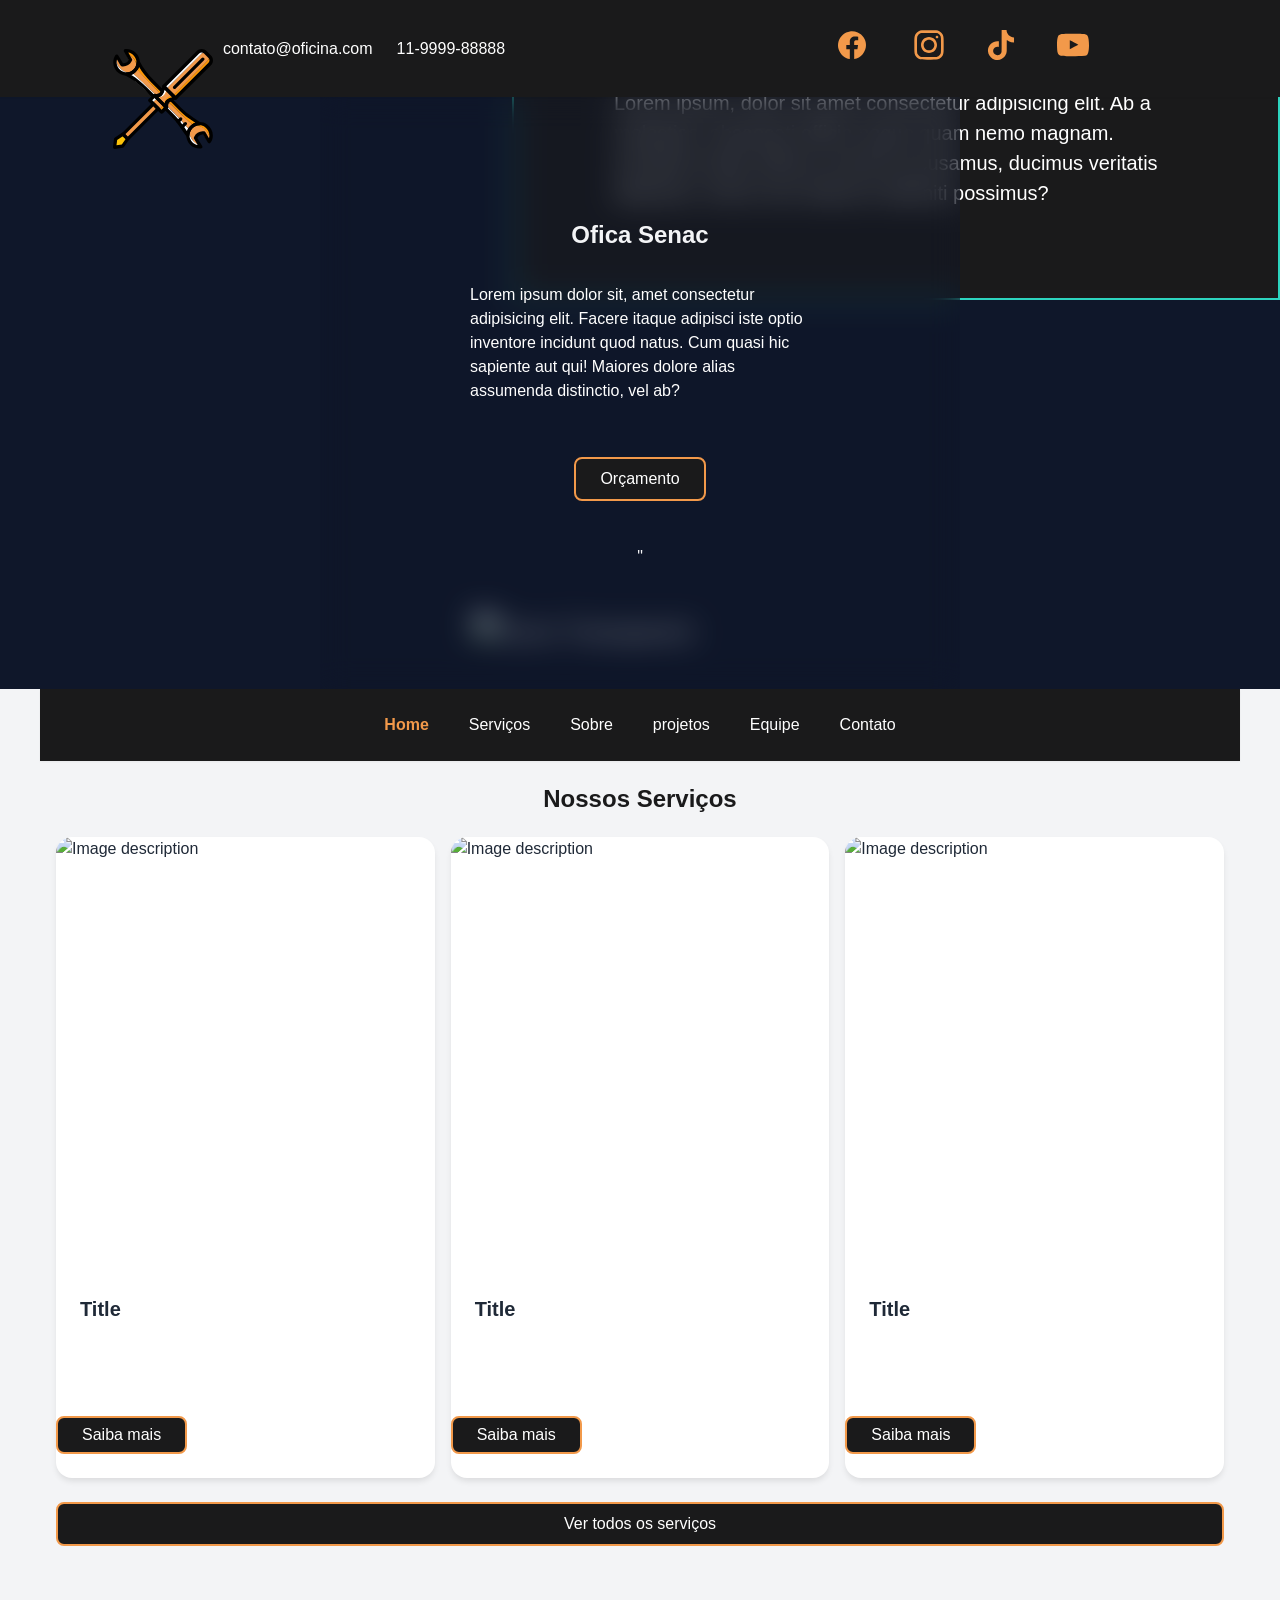
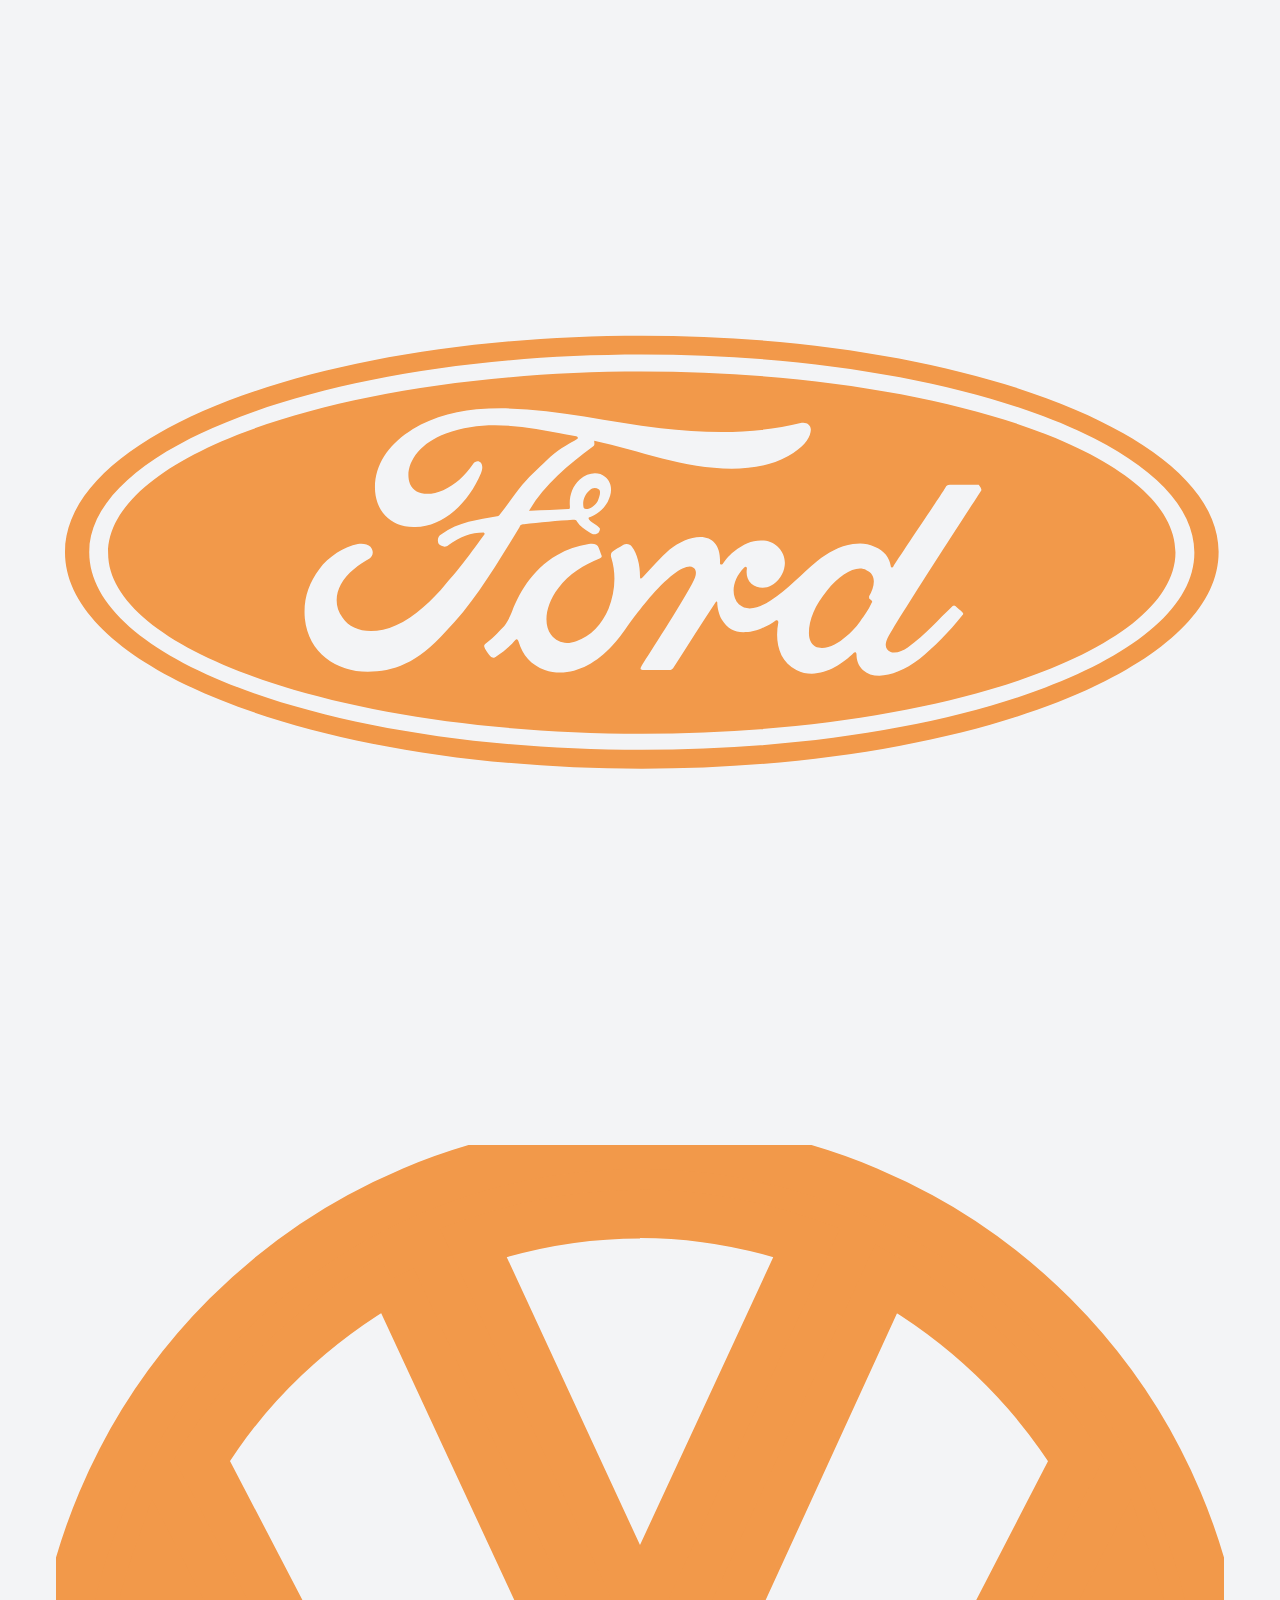
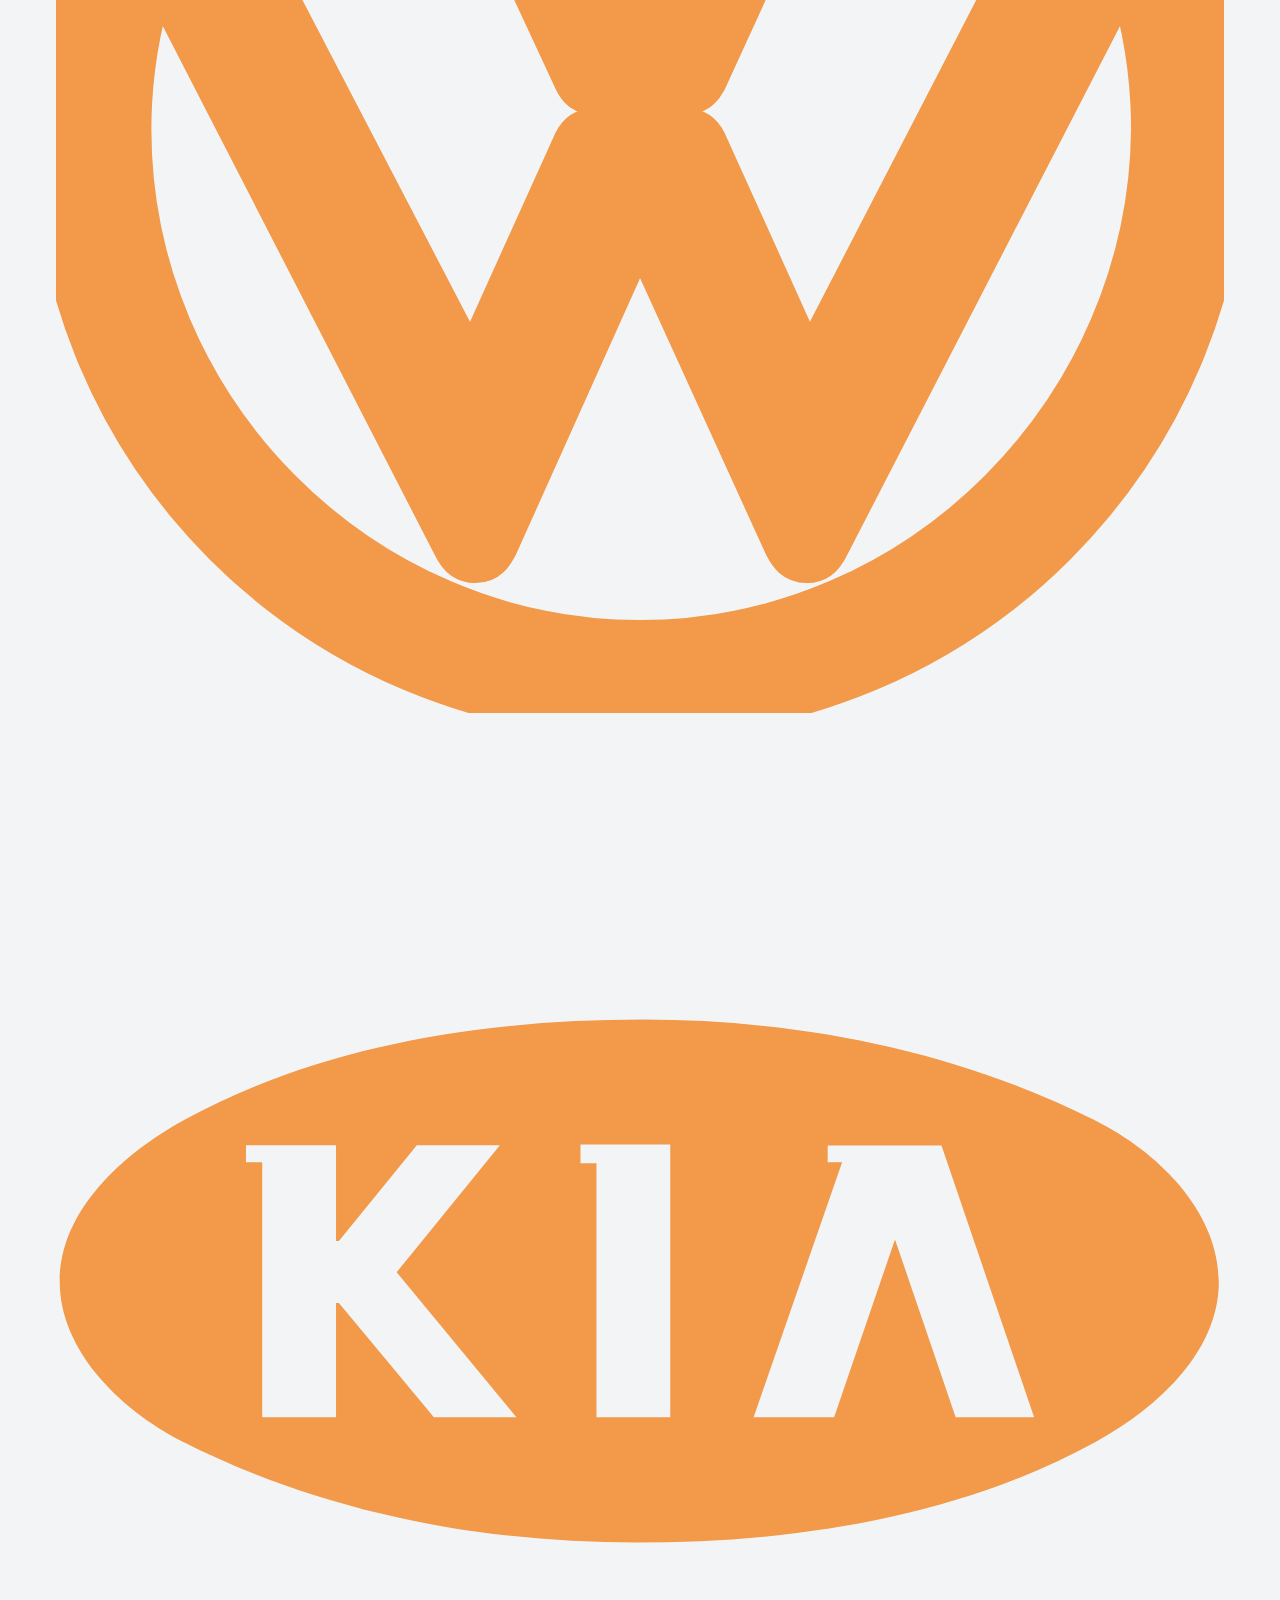
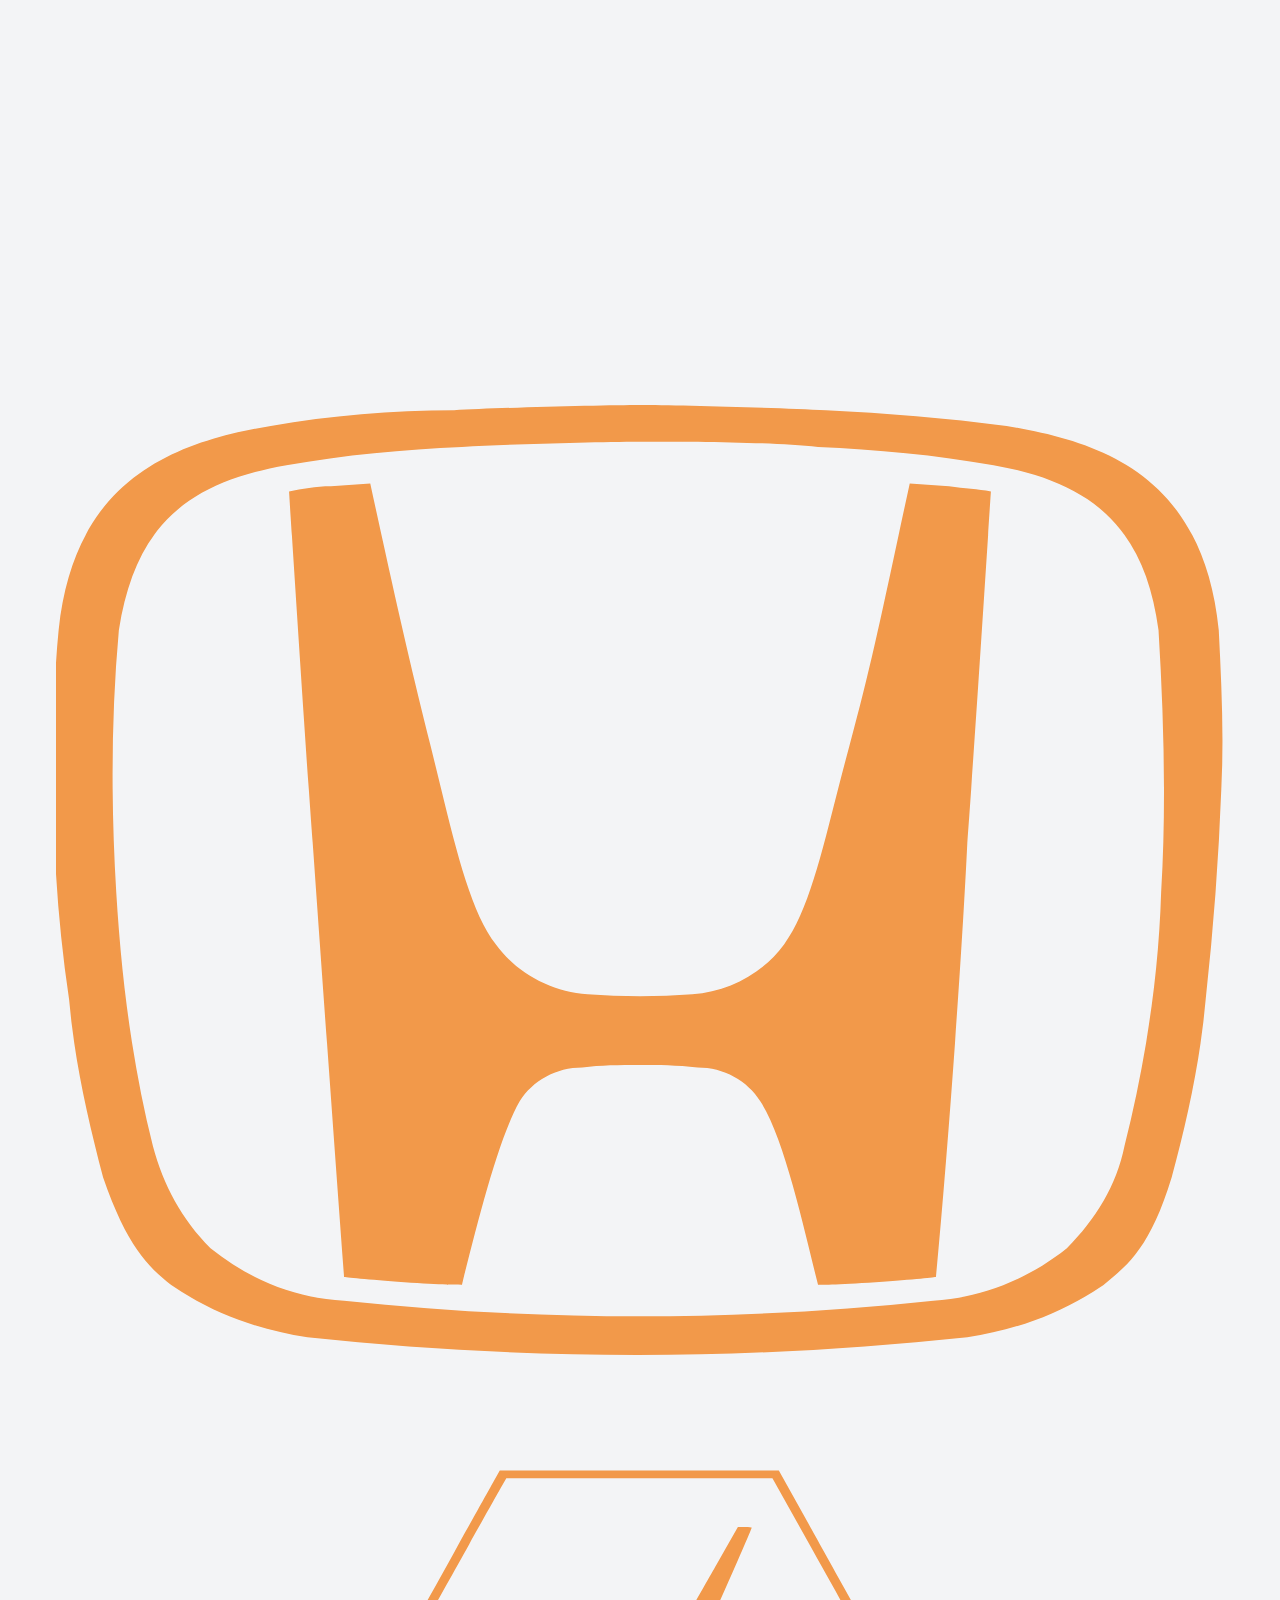
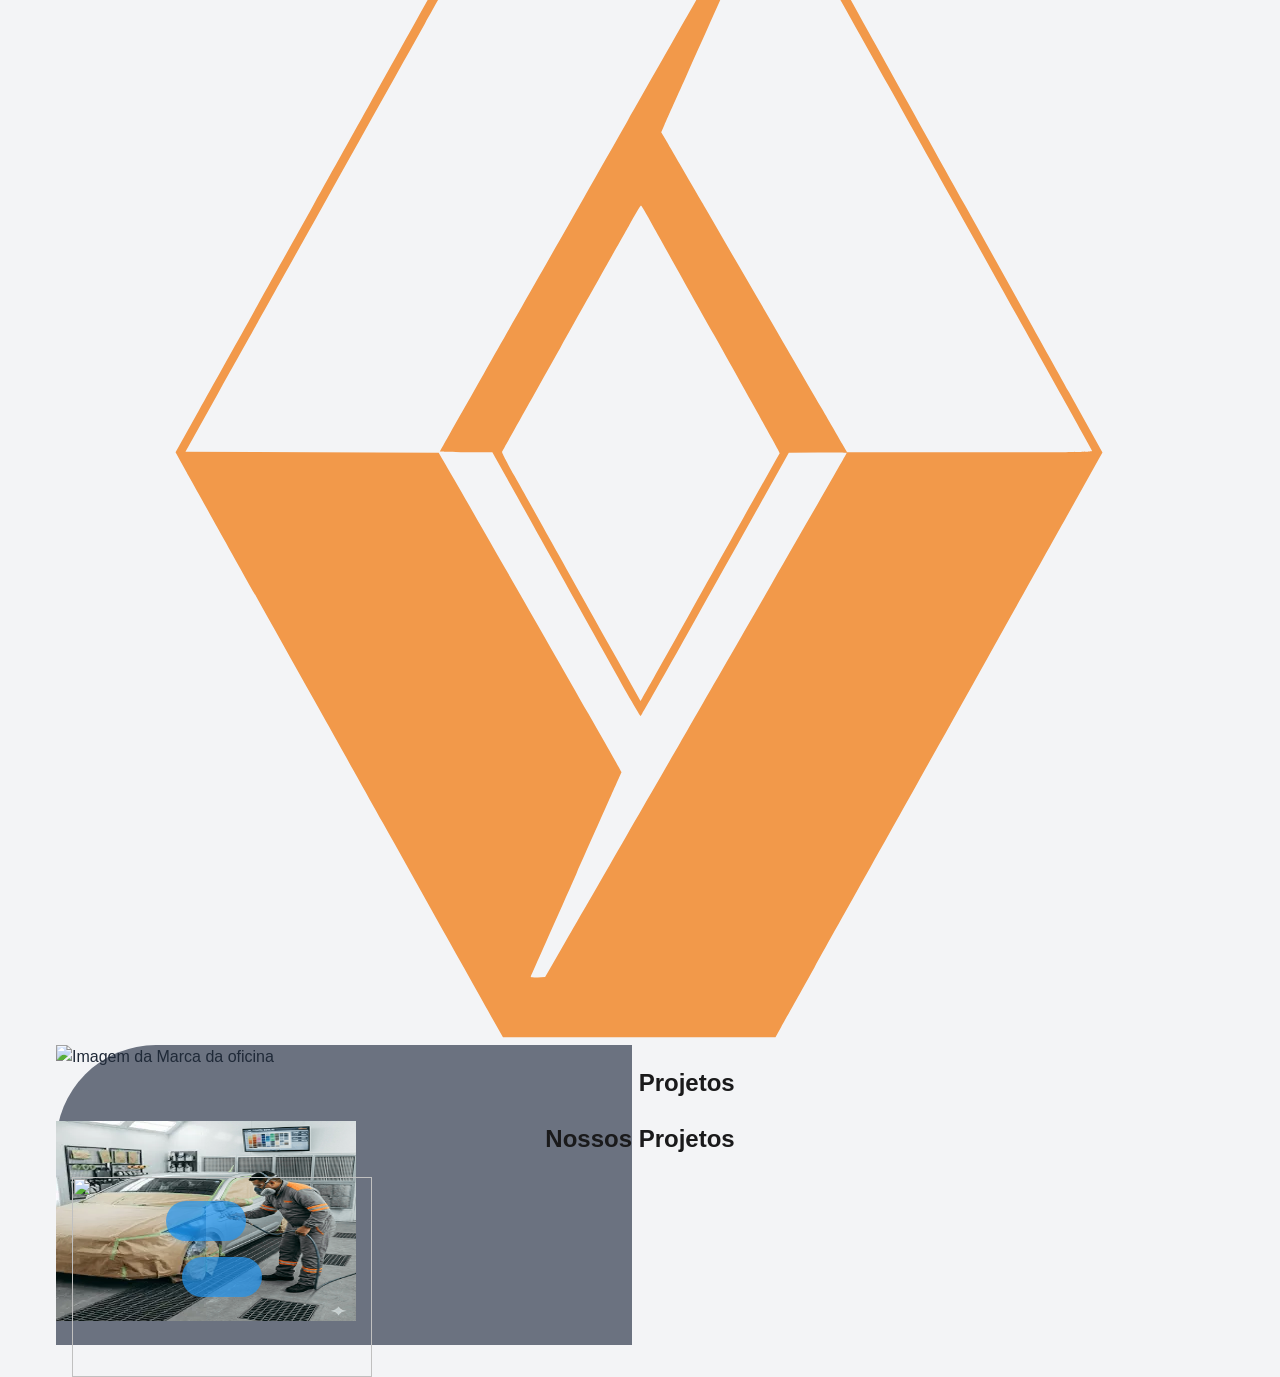
==== commit 596e49d0: "introdução a animação" ====
--- a/index.html
+++ b/index.html
@@ -191,12 +191,22 @@
             <h2 class="bem-titulo-h2">Nossos Projetos</h2>
                 <div class="img-comp-container">
                 <div class="img-comp-img">
-                    <img src="img_snow.jpg" width="300" height="200">
-                </div>
-                <div class="img-comp-img img-comp-overlay">
-                    <img src="img_forest.jpg" width="300" height="200">
-                </div>
-                </div>
+                        <img src="assets/imagens/imagens-servicos/pintura.png" width="300" height="200">
+                    </div>
+                    <div class="img-comp-img img-comp-overlay">
+                        <img src="assets/imagens/imagens-servicos/Pintura1.webp" width="300" height="200">
+                    </div>
+                    
+                    <section class="bem-container" id="projetos">
+                <h2 class="bem-titulo-h2">Nossos Projetos</h2>
+                    <div class="img-comp-container">
+                    <div class="img-comp-img">
+                        <img src="img_snow.jpg" width="300" height="200">
+                    </div>
+                    <div class="img-comp-img img-comp-overlay">
+                        <img src="img_forest.jpg" width="300" height="200">
+                </div>
+            </div>
         </section>
         <section class="bem-container" id="equipe">
 
--- a/assets/css/microframework.css
+++ b/assets/css/microframework.css
@@ -501,9 +501,34 @@
   z-index: 9;
   cursor: ew-resize;
   /*set the appearance of the slider:*/
-  width: 40px;
+  width: 80px;
   height: 40px;
   background-color: #2196F3;
   opacity: 0.7;
-  border-radius: 50%;
+  border-radius: 100px;
+  background-color: url(../imagem-projetos/arrow-left-arrow-right-svgrepo-com.svg);
+  background-repeat: no-repeat;
+  background-position-x: center;
+  animation: esquerda-direita ,6s 6;
+  clip-path:0% 0%, 75% 0%, 100% 50%, 75% 100%, 0% 100;
+}
+
+@keyframes esquerda-direita
+0% {
+  left: 111px;
+}
+50% {}
+}
+
+
+.image-comp-overlay::after{
+  content: "<>";
+  position: absolute;
+  top: 0;
+  left: 0;
+  width:100%;
+}
+
+.image-comp-overlay{
+  border-left: solid 2px var(--bem-tertiary);
 }
--- a/assets/css/microframework.css
+++ b/assets/css/microframework.css
@@ -501,9 +501,34 @@
   z-index: 9;
   cursor: ew-resize;
   /*set the appearance of the slider:*/
-  width: 40px;
+  width: 80px;
   height: 40px;
   background-color: #2196F3;
   opacity: 0.7;
-  border-radius: 50%;
+  border-radius: 100px;
+  background-color: url(../imagem-projetos/arrow-left-arrow-right-svgrepo-com.svg);
+  background-repeat: no-repeat;
+  background-position-x: center;
+  animation: esquerda-direita ,6s 6;
+  clip-path:0% 0%, 75% 0%, 100% 50%, 75% 100%, 0% 100;
+}
+
+@keyframes esquerda-direita
+0% {
+  left: 111px;
+}
+50% {}
+}
+
+
+.image-comp-overlay::after{
+  content: "<>";
+  position: absolute;
+  top: 0;
+  left: 0;
+  width:100%;
+}
+
+.image-comp-overlay{
+  border-left: solid 2px var(--bem-tertiary);
 }
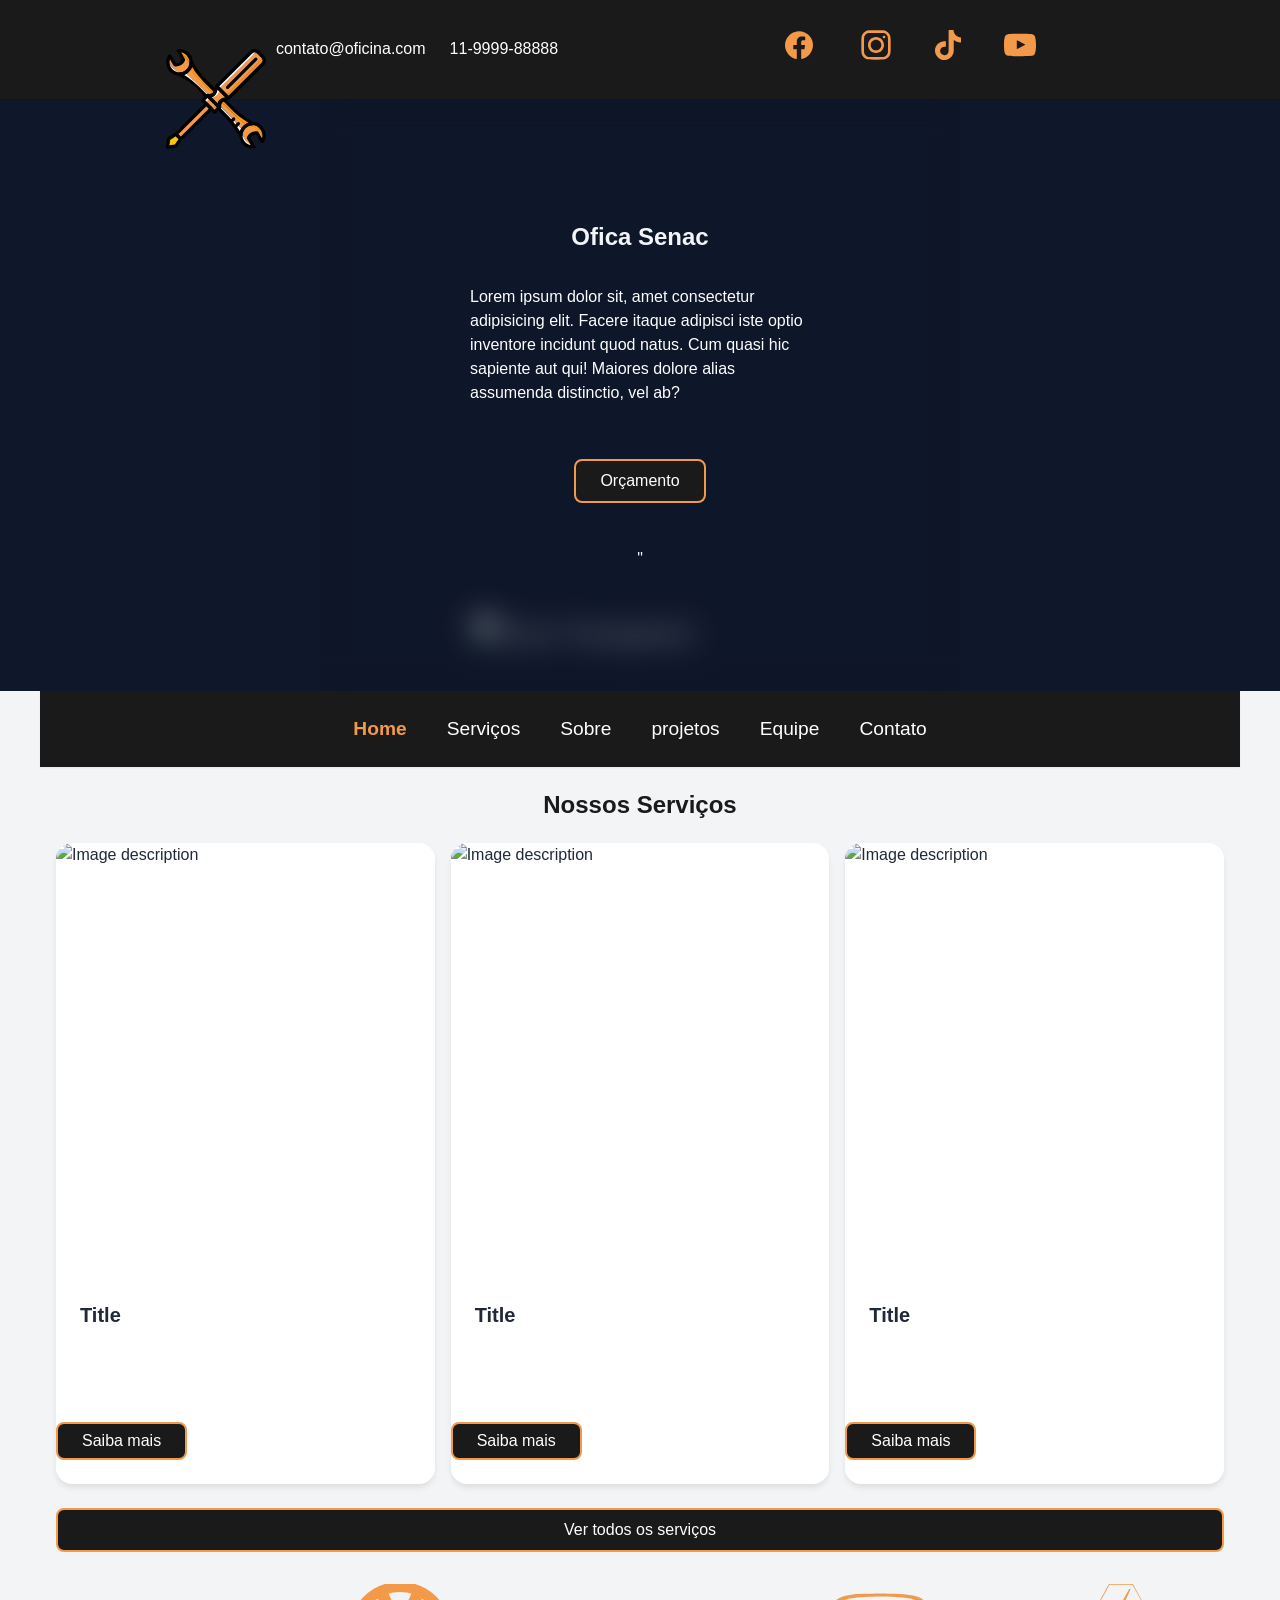
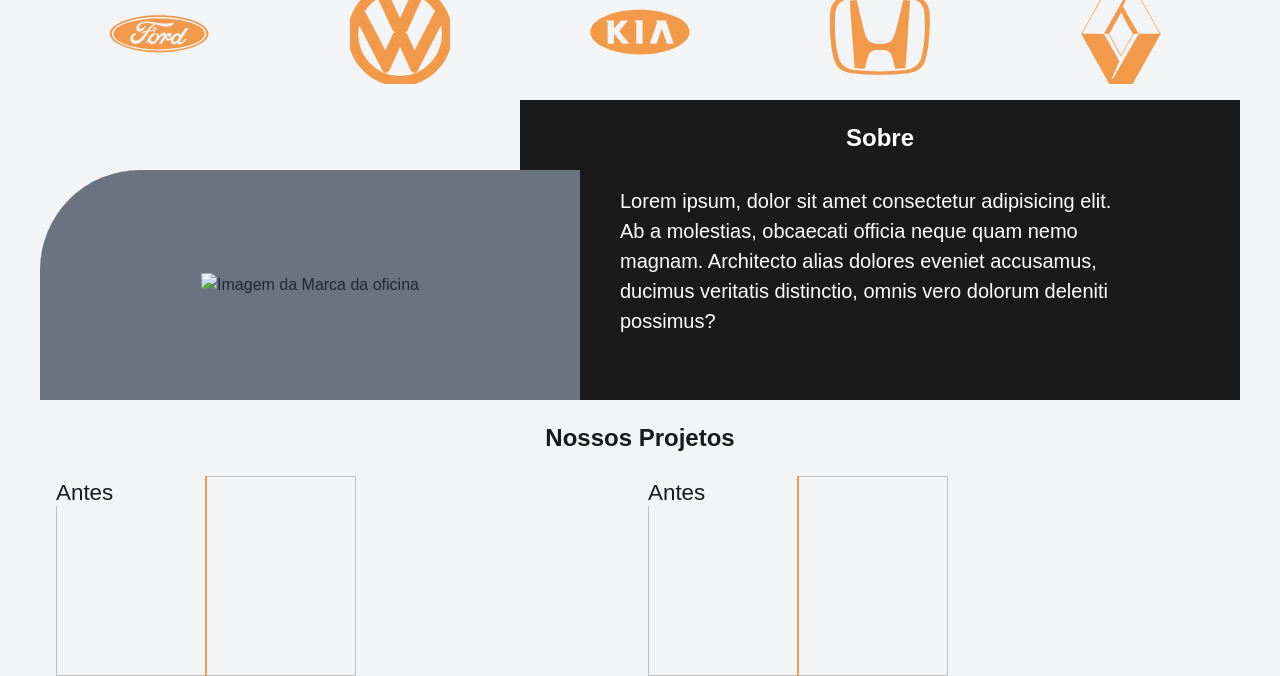
==== commit dc0aeaa3: "ajustes com ia e centralização da navbar e transição suave com java script" ====
--- a/index.html
+++ b/index.html
@@ -1,5 +1,6 @@
 <!DOCTYPE html>
 <html lang="pt-BR">
+
 <head>
     <meta charset="UTF-8">
     <meta name="viewport" content="width=device-width, initial-scale=1.0">
@@ -16,54 +17,116 @@
     <meta name="twitter:description" content="Page description">
     <meta name="twitter:image" content="https://www.example.com/image.jpg">
 
-    <link rel="preload" href="assets/css/microframework.css" as="style"
-            onload="this.rel='stylesheet'">
+    <link rel="preload" href="assets/css/microframework.css" as="style" onload="this.rel='stylesheet'">
     <noscript>
         <link rel="stylesheet" href="assets/css/microframework.css">
     </noscript>
 </head>
+
 <body class="bem-cursor">
     <nav class="bem-navbar">
         <header>
             <a href="#" class="bem-navbar__brand">
-                <svg class="bem-logo" height="100px" width="100px" version="1.1" id="Layer_1" xmlns="http://www.w3.org/2000/svg" xmlns:xlink="http://www.w3.org/1999/xlink" viewBox="0 0 512.853 512.853" xml:space="preserve" fill="#000000">
-                    <g id="SVGRepo_bgCarrier" stroke-width="0"></g>
-                    <g id="SVGRepo_tracerCarrier" stroke-linecap="round" stroke-linejoin="round"></g>
-                    <g id="SVGRepo_iconCarrier"> 
-                        <path style="fill:#f2994a ;" =""="" d="M443.733,492.928l-15.36-40.107l0.853-3.413c4.267-11.093,15.36-16.213,29.013-13.653l4.267,0.853 l29.013,42.667c11.093-19.627,0.853-51.2-24.747-72.533c-18.773-14.507-42.667-18.773-58.027-10.24 c-24.747,13.653-21.333,51.2,5.12,77.653C426.667,487.808,429.227,492.075,443.733,492.928"></path> 
-                        <path style="fill:#FFFFFF;" d="M413.867,474.155c-23.04-23.04-28.16-54.613-12.8-71.68c-22.187,23.04-22.187,60.587,0.853,83.627 c13.653,13.653,30.72,18.773,48.64,17.067l-6.827-9.387C433.493,490.368,423.253,483.542,413.867,474.155"></path> 
-                        <path style="fill:#FD9808;" d="M477.867,395.648c-19.627-14.507-46.933-14.507-67.413-0.853c-3.413,2.56-6.827,5.12-9.387,7.68 c1.707-1.707,4.267-3.413,6.827-5.12c15.36-8.533,38.4-4.267,58.027,10.24c24.747,19.627,34.987,48.64,26.453,68.267l0.853,0.853 C511.147,451.115,506.027,415.275,477.867,395.648"></path> 
-                        <path style="fill:#f2994a ;" =""="" d="M111.787,89.302L111.787,89.302c5.12,13.653,4.267,23.893-4.267,26.453 c-5.12,1.707-11.947,0.853-19.627-2.56l0,0c31.573,24.747,168.96,157.867,197.973,186.88l35.84,35.84 c23.04,23.04,55.467,60.587,79.36,89.6l0,0c-5.12-12.8-5.12-23.04,4.267-26.453c5.12-1.707,11.947-0.853,19.627,2.56l0,0 c-29.013-24.747-66.56-56.32-89.6-79.36l-35.84-35.84C271.36,257.408,136.533,120.875,111.787,89.302"></path> 
-                        <path style="fill:#FFFFFF;" d="M321.707,336.768l-35.84-35.84c-25.6-25.6-159.573-156.16-186.88-177.493 c-8.533,5.12-18.773,7.68-29.013,7.68l-0.853,0.853c36.693,18.773,175.787,150.187,205.653,180.053l35.84,35.84 c23.04,23.04,51.2,64,72.533,96.427l0.853-0.853c0-10.24,2.56-19.627,7.68-29.013C369.493,387.968,342.187,357.248,321.707,336.768"></path> 
-                        <path style="fill:#FD9808;" d="M311.467,276.182C282.453,247.168,149.333,108.928,130.56,72.235l-0.853,0.853 c0,10.24-2.56,19.627-7.68,29.013c21.333,27.307,153.6,159.573,179.2,185.173l35.84,35.84c20.48,20.48,51.2,46.933,77.653,69.973 c8.533-5.12,18.773-7.68,29.013-7.68l0.853-0.853c-32.427-21.333-73.387-49.493-96.427-72.533L311.467,276.182z"></path> 
-                        <path style="fill:#f2994a ;" =""="" d="M63.147,16.768l22.187,46.08l-1.707,3.413c-3.413,11.093-15.36,16.213-29.013,12.8l-4.267-0.853 L21.333,35.542c-11.093,19.627-0.853,51.2,24.747,72.533c18.773,14.507,42.667,18.773,58.027,10.24 c24.747-13.653,21.333-51.2-5.12-77.653C86.187,27.862,77.653,18.475,63.147,16.768"></path> 
-                        <path style="fill:#FD9808;" d="M62.293,10.795l5.973,11.093c10.24,3.413,21.333,9.387,30.72,18.773 c23.04,23.04,28.16,54.613,12.8,71.68c22.187-23.04,22.187-60.587-0.853-83.627C97.28,15.062,79.36,9.088,62.293,10.795"></path> 
-                        <path style="fill:#FFFFFF;" d="M104.107,118.315c-15.36,8.533-38.4,4.267-58.027-10.24c-24.747-19.627-34.987-48.64-26.453-68.267 l-0.853-1.707c-17.067,25.6-11.947,62.293,15.36,81.92c19.627,14.507,46.933,14.507,67.413,0.853c3.413-2.56,6.827-5.12,9.387-7.68 C109.227,114.902,106.667,116.608,104.107,118.315"></path> 
-                        <path style="fill:#FCC309;" d="M19.627,504.022L7.68,492.075l11.947-35.84l35.84-23.893l23.893,23.893l-23.893,35.84L19.627,504.022 z"></path> 
-                        <g> 
-                        <path style="fill:#f2994a ;" =""="" d="M80.213,457.088L56.32,433.195l152.747-152.747l23.893,23.893L80.213,457.088z"></path> 
-                        <path style="fill:#f2994a ;" =""="" d="M238.08,308.608l-34.133-34.133l23.893-23.893l34.133,34.133L238.08,308.608z"></path> 
-                        </g> 
-                        <path style="fill:#FD9808;" d="M259.413,287.275l-23.893,23.893l12.8,12.8l23.893-23.893L259.413,287.275z"></path> 
-                        <path style="fill:#FFFFFF;" d="M211.627,240.342l-23.893,24.747l12.8,12.8l23.893-23.893L211.627,240.342z"></path> 
-                        <path style="fill:#f2994a ;" =""="" d="M256.853,290.688c12.8-18.773,15.36-29.013,22.187-35.84c6.827-6.827,17.92-9.387,24.747-11.093 L268.8,208.768c-1.707,7.68-4.267,17.92-11.093,24.747s-17.92,9.387-35.84,22.187L256.853,290.688z"></path> 
-                        <path style="fill:#FFFFFF;" d="M260.267,236.928c6.827-6.827,10.24-17.067,12.8-23.04l12.8,12.8L256,196.822 c0.853,9.387,0.853,23.04-5.973,29.867c-6.827,6.827-17.92,15.36-27.307,12.8l8.533,8.533 C237.227,248.022,252.587,244.608,260.267,236.928"></path> 
-                        <path style="fill:#FD9808;" d="M298.667,240.342c-6.827,2.56-16.213,5.973-23.04,12.8s-10.24,17.067-12.8,23.04l-23.893-2.56 l29.867,29.867c10.24-19.627,9.387-33.28,16.213-40.96c6.827-6.827,20.48-6.827,29.867-5.973L298.667,240.342z"></path> 
-                        <path style="fill:#f2994a ;" =""="" d="M303.787,243.755l-34.133-34.133L452.267,26.155c9.387-9.387,24.747-9.387,34.133,0l0,0 c9.387,9.387,9.387,23.893,0,33.28L303.787,243.755z"></path> 
-                        <path style="fill:#FFFFFF;" d="M268.8,209.622l183.467-184.32c9.387-9.387,24.747-9.387,34.133,0l-9.387-9.387 c-11.093-11.093-29.867-11.093-40.96,0L256,195.968l29.867,29.867L268.8,209.622z"></path> 
-                        <path style="fill:#FD9808;" d="M495.787,35.542l-9.387-9.387c9.387,9.387,9.387,23.893,0,33.28l-183.467,184.32l12.8,12.8 L495.787,75.648C506.88,64.555,506.88,46.635,495.787,35.542"></path> 
-                        <path d="M354.133,408.448c-2.56,0-4.267-0.853-5.973-2.56c-3.413-3.413-3.413-8.533,0-11.947l17.067-17.067 c3.413-3.413,8.533-3.413,11.947,0c3.413,3.413,3.413,8.533,0,11.947l-17.067,17.067C358.4,407.595,356.693,408.448,354.133,408.448 z"></path> 
-                        <path d="M69.973,137.088c-13.653,0-27.307-4.267-39.253-12.8C0,102.955-7.68,61.995,12.8,31.275c1.707-2.56,4.267-4.267,6.827-3.413 c2.56,0,5.973,1.707,6.827,4.267L51.2,73.088c11.947,0.853,23.893-5.973,29.013-17.067l0,0L56.32,13.355 c-1.707-2.56-1.707-5.973,0-8.533c0.853-1.707,3.413-3.413,5.973-4.267c20.48-1.707,40.96,5.12,55.467,19.627 s21.333,34.133,19.627,54.613s-12.8,38.4-29.867,50.347C96.427,133.675,82.773,137.088,69.973,137.088z M20.48,54.315 c-5.973,20.48,1.707,43.52,19.627,56.32c17.067,11.947,40.107,11.947,57.173,0.853c12.8-8.533,21.333-22.187,23.04-37.547 s-4.267-29.867-14.507-40.96c-7.68-7.68-17.067-12.8-27.307-14.507L97.28,50.902c1.707,2.56,1.707,5.12,0,7.68l-1.707,4.267 C87.04,79.915,69.12,90.155,49.493,89.302h-4.267c-2.56,0-5.12-1.707-6.827-4.267L20.48,54.315z"></path> 
-                        <path d="M443.733,510.848c-17.92,0-34.987-6.827-47.787-19.627c-14.507-14.507-21.333-34.133-19.627-54.613 c1.707-20.48,12.8-38.4,29.867-50.347c23.04-15.36,53.76-15.36,76.8,0.853c29.867,21.333,38.4,62.293,17.92,93.013 c-1.707,2.56-4.267,3.413-7.68,4.267c-2.56,0-5.973-1.707-6.827-4.267l-23.893-40.96c-12.8-0.853-23.893,5.973-29.867,17.067 l24.747,41.813c1.707,2.56,1.707,5.973,0,8.533c-1.707,2.56-4.267,4.267-6.827,4.267 C448.853,510.848,446.293,510.848,443.733,510.848z M443.733,391.382c-10.24,0-19.627,2.56-28.16,8.533 c-12.8,8.533-21.333,22.187-23.04,37.547c-1.707,15.36,4.267,29.867,14.507,40.96c7.68,7.68,17.067,12.8,27.307,14.507 l-18.773-32.427c-1.707-2.56-1.707-5.12,0-7.68l1.707-4.267c8.533-17.067,26.453-28.16,46.08-26.453h4.267 c2.56,0,5.12,1.707,6.827,4.267l17.92,30.72c5.973-20.48-1.707-43.52-19.627-56.32C464.213,394.795,453.973,391.382,443.733,391.382 z"></path> 
-                        <path d="M333.653,381.142c-2.56,0-4.267-0.853-5.973-2.56c-3.413-3.413-3.413-8.533,0-11.947l13.653-13.653 c3.413-3.413,8.533-3.413,11.947,0c3.413,3.413,3.413,8.533,0,11.947l-13.653,13.653 C337.92,380.288,336.213,381.142,333.653,381.142z"></path> 
-                        <path d="M320.853,260.822L320.853,260.822c-2.56,0-4.267-0.853-5.973-2.56l-60.587-60.587c-3.413-3.413-3.413-8.533,0-11.947 L430.08,10.795c13.653-13.653,35.84-13.653,49.493,0l23.04,23.04c13.653,13.653,13.653,35.84,0,49.493L326.827,258.262 C325.12,259.968,322.56,260.822,320.853,260.822z M272.213,191.702L320,239.488l169.813-168.96c6.827-6.827,6.827-17.92,0-24.747 l-23.04-23.04c-6.827-6.827-17.92-6.827-24.747,0L272.213,191.702z"></path> 
-                        <path d="M249.173,332.502c-2.56,0-4.267-0.853-5.973-2.56l-60.587-60.587c-3.413-3.413-3.413-8.533,0-11.947l23.893-23.893 c1.707-1.707,3.413-2.56,5.973-2.56l0,0c2.56,0,4.267,0.853,5.973,2.56l60.587,60.587c3.413,3.413,3.413,8.533,0,11.947L256,329.942 C254.293,330.795,251.733,332.502,249.173,332.502L249.173,332.502z M201.387,263.382l47.787,47.787l11.947-11.947l-47.787-47.787 L201.387,263.382z"></path> 
-                        <path d="M273.92,307.755c-2.56,0-4.267-0.853-5.973-2.56l-60.587-60.587c-2.56-2.56-3.413-5.973-1.707-9.387s5.12-5.12,8.533-5.12 c5.973,0,18.773,0.853,23.893-3.413c5.973-5.973,14.507-27.307,14.507-34.133c0-3.413,1.707-6.827,5.12-8.533 c3.413-1.707,6.827-0.853,9.387,1.707l60.587,60.587c2.56,2.56,3.413,5.973,1.707,9.387c-1.707,3.413-4.267,5.12-8.533,5.12 c-6.827,0-29.013,8.533-34.133,14.507c-5.12,5.12-4.267,17.067-3.413,23.893c0,3.413-1.707,6.827-5.12,8.533 C275.627,307.755,274.773,307.755,273.92,307.755z M232.96,247.168l32.427,32.427c0.853-5.973,3.413-11.947,7.68-16.213 c5.12-5.12,17.92-11.947,29.867-16.213l-37.547-37.547c-4.267,11.947-10.24,24.747-16.213,29.867 C244.907,243.755,238.933,246.315,232.96,247.168z"></path> 
-                        <path d="M8.533,512.555c-2.56,0-4.267-0.853-5.973-2.56C0.853,508.288,0,505.728,0,503.168l5.12-41.813 c0-2.56,1.707-4.267,3.413-5.973l37.547-25.6c3.413-2.56,7.68-1.707,11.093,0.853l23.893,23.893c2.56,2.56,3.413,7.68,0.853,11.093 l-25.6,37.547c-1.707,1.707-3.413,3.413-5.973,3.413l-40.96,5.973C9.387,512.555,9.387,512.555,8.533,512.555z M21.333,467.328 l-3.413,26.453l27.307-3.413l19.627-28.16l-14.507-14.507L21.333,467.328z"></path> 
-                        <path d="M75.093,469.888c-2.56,0-4.267-0.853-5.973-2.56l-23.893-23.893c-1.707-1.707-2.56-4.267-2.56-5.973 c0-2.56,0.853-4.267,2.56-5.973l156.16-156.16c3.413-3.413,8.533-3.413,11.947,0l23.893,23.893c1.707,1.707,2.56,3.413,2.56,5.973 s-0.853,4.267-2.56,5.973L81.92,467.328C80.213,469.035,77.653,469.888,75.093,469.888z M63.147,437.462l11.947,11.947 l144.213-143.36l-11.947-11.947L63.147,437.462z"></path> 
-                        <path d="M315.733,205.355c-2.56,0-4.267-0.853-5.973-2.56c-3.413-3.413-3.413-8.533,0-11.947L454.827,45.782 c3.413-3.413,8.533-3.413,11.947,0c3.413,3.413,3.413,8.533,0,11.947L321.707,202.795C320,204.502,318.293,205.355,315.733,205.355z "></path> 
-                        <path d="M383.147,451.115L383.147,451.115c-3.413,0-5.973-1.707-6.827-3.413c-30.72-46.08-53.76-77.653-71.68-95.573l-42.667-42.667 c-3.413-3.413-3.413-8.533,0-11.947l1.707-1.707c-0.853-9.387,0-23.893,8.533-32.427c5.12-5.12,12.8-9.387,18.773-11.947 c3.413-1.707,6.827-0.853,9.387,1.707l51.2,51.2l0,0c17.92,17.92,48.64,40.96,95.573,71.68c2.56,1.707,3.413,3.413,3.413,5.973 s-0.853,5.12-2.56,6.827l-0.853,0.853c-1.707,1.707-3.413,2.56-5.973,2.56c-10.24,0-19.627,3.413-27.307,8.533 c-12.8,9.387-21.333,24.747-21.333,41.813c0,2.56-0.853,4.267-2.56,5.973l-0.853,0.853 C388.267,450.262,385.707,451.115,383.147,451.115z M280.747,304.342l36.693,36.693c16.213,16.213,36.693,42.667,62.293,80.213 c5.12-13.653,13.653-26.453,27.307-34.987c5.12-3.413,10.24-5.973,15.36-7.68c-38.4-25.6-64.853-46.08-80.213-62.293l-46.933-46.933 c-4.267,2.56-7.68,4.267-8.533,5.973c-5.12,5.12-4.267,17.067-3.413,23.893C282.453,300.928,281.6,302.635,280.747,304.342z"></path> 
-                        <path d="M208.213,252.288c-2.56,0-4.267-0.853-5.973-2.56l-42.667-42.667c-30.72-30.72-60.587-52.907-93.867-69.973 c-2.56-0.853-4.267-3.413-4.267-5.973c0-2.56,0.853-5.12,2.56-7.68l0.853-0.853c0.853-1.707,3.413-2.56,5.12-2.56 c10.24,0,19.627-3.413,27.307-8.533c14.507-9.387,23.04-24.747,23.04-41.813c0-2.56,0.853-4.267,2.56-5.973l0.853-0.853 c2.56-1.707,5.12-2.56,7.68-2.56c2.56,0,5.12,1.707,5.973,4.267c17.067,33.28,39.253,63.147,70.827,94.72l51.2,51.2 c2.56,2.56,3.413,5.973,1.707,9.387c-2.56,5.973-6.827,14.507-11.947,18.773c-8.533,8.533-23.04,9.387-32.427,8.533l-1.707,1.707 C213.333,251.435,210.773,252.288,208.213,252.288L208.213,252.288z M93.867,132.822c27.307,16.213,52.053,36.693,78.507,63.147 l36.693,36.693c1.707-0.853,3.413-1.707,5.12-1.707c5.973,0,18.773,0.853,23.893-3.413c0.853-0.853,3.413-4.267,5.973-8.533 l-47.787-47.787c-25.6-25.6-46.08-51.2-62.293-78.507c-5.12,13.653-13.653,24.747-26.453,33.28 C103.253,128.555,98.133,131.115,93.867,132.822z"></path> 
+                <svg class="bem-logo" height="100px" width="100px" version="1.1" id="Layer_1"
+                    xmlns="http://www.w3.org/2000/svg" xmlns:xlink="http://www.w3.org/1999/xlink"
+                    viewBox="0 0 512.853 512.853" xml:space="preserve" fill="#000000">
+                    <g id="SVGRepo_bgCarrier" stroke-width="0"></g>
+                    <g id="SVGRepo_tracerCarrier" stroke-linecap="round" stroke-linejoin="round"></g>
+                    <g id="SVGRepo_iconCarrier">
+                        <path style="fill:#f2994a ;"=""=""
+                            d="M443.733,492.928l-15.36-40.107l0.853-3.413c4.267-11.093,15.36-16.213,29.013-13.653l4.267,0.853 l29.013,42.667c11.093-19.627,0.853-51.2-24.747-72.533c-18.773-14.507-42.667-18.773-58.027-10.24 c-24.747,13.653-21.333,51.2,5.12,77.653C426.667,487.808,429.227,492.075,443.733,492.928">
+                        </path>
+                        <path style="fill:#FFFFFF;"
+                            d="M413.867,474.155c-23.04-23.04-28.16-54.613-12.8-71.68c-22.187,23.04-22.187,60.587,0.853,83.627 c13.653,13.653,30.72,18.773,48.64,17.067l-6.827-9.387C433.493,490.368,423.253,483.542,413.867,474.155">
+                        </path>
+                        <path style="fill:#FD9808;"
+                            d="M477.867,395.648c-19.627-14.507-46.933-14.507-67.413-0.853c-3.413,2.56-6.827,5.12-9.387,7.68 c1.707-1.707,4.267-3.413,6.827-5.12c15.36-8.533,38.4-4.267,58.027,10.24c24.747,19.627,34.987,48.64,26.453,68.267l0.853,0.853 C511.147,451.115,506.027,415.275,477.867,395.648">
+                        </path>
+                        <path style="fill:#f2994a ;"=""=""
+                            d="M111.787,89.302L111.787,89.302c5.12,13.653,4.267,23.893-4.267,26.453 c-5.12,1.707-11.947,0.853-19.627-2.56l0,0c31.573,24.747,168.96,157.867,197.973,186.88l35.84,35.84 c23.04,23.04,55.467,60.587,79.36,89.6l0,0c-5.12-12.8-5.12-23.04,4.267-26.453c5.12-1.707,11.947-0.853,19.627,2.56l0,0 c-29.013-24.747-66.56-56.32-89.6-79.36l-35.84-35.84C271.36,257.408,136.533,120.875,111.787,89.302">
+                        </path>
+                        <path style="fill:#FFFFFF;"
+                            d="M321.707,336.768l-35.84-35.84c-25.6-25.6-159.573-156.16-186.88-177.493 c-8.533,5.12-18.773,7.68-29.013,7.68l-0.853,0.853c36.693,18.773,175.787,150.187,205.653,180.053l35.84,35.84 c23.04,23.04,51.2,64,72.533,96.427l0.853-0.853c0-10.24,2.56-19.627,7.68-29.013C369.493,387.968,342.187,357.248,321.707,336.768">
+                        </path>
+                        <path style="fill:#FD9808;"
+                            d="M311.467,276.182C282.453,247.168,149.333,108.928,130.56,72.235l-0.853,0.853 c0,10.24-2.56,19.627-7.68,29.013c21.333,27.307,153.6,159.573,179.2,185.173l35.84,35.84c20.48,20.48,51.2,46.933,77.653,69.973 c8.533-5.12,18.773-7.68,29.013-7.68l0.853-0.853c-32.427-21.333-73.387-49.493-96.427-72.533L311.467,276.182z">
+                        </path>
+                        <path style="fill:#f2994a ;"=""=""
+                            d="M63.147,16.768l22.187,46.08l-1.707,3.413c-3.413,11.093-15.36,16.213-29.013,12.8l-4.267-0.853 L21.333,35.542c-11.093,19.627-0.853,51.2,24.747,72.533c18.773,14.507,42.667,18.773,58.027,10.24 c24.747-13.653,21.333-51.2-5.12-77.653C86.187,27.862,77.653,18.475,63.147,16.768">
+                        </path>
+                        <path style="fill:#FD9808;"
+                            d="M62.293,10.795l5.973,11.093c10.24,3.413,21.333,9.387,30.72,18.773 c23.04,23.04,28.16,54.613,12.8,71.68c22.187-23.04,22.187-60.587-0.853-83.627C97.28,15.062,79.36,9.088,62.293,10.795">
+                        </path>
+                        <path style="fill:#FFFFFF;"
+                            d="M104.107,118.315c-15.36,8.533-38.4,4.267-58.027-10.24c-24.747-19.627-34.987-48.64-26.453-68.267 l-0.853-1.707c-17.067,25.6-11.947,62.293,15.36,81.92c19.627,14.507,46.933,14.507,67.413,0.853c3.413-2.56,6.827-5.12,9.387-7.68 C109.227,114.902,106.667,116.608,104.107,118.315">
+                        </path>
+                        <path style="fill:#FCC309;"
+                            d="M19.627,504.022L7.68,492.075l11.947-35.84l35.84-23.893l23.893,23.893l-23.893,35.84L19.627,504.022 z">
+                        </path>
+                        <g>
+                            <path style="fill:#f2994a ;"=""=""
+                                d="M80.213,457.088L56.32,433.195l152.747-152.747l23.893,23.893L80.213,457.088z"></path>
+                            <path style="fill:#f2994a ;"=""=""
+                                d="M238.08,308.608l-34.133-34.133l23.893-23.893l34.133,34.133L238.08,308.608z"></path>
+                        </g>
+                        <path style="fill:#FD9808;"
+                            d="M259.413,287.275l-23.893,23.893l12.8,12.8l23.893-23.893L259.413,287.275z"></path>
+                        <path style="fill:#FFFFFF;"
+                            d="M211.627,240.342l-23.893,24.747l12.8,12.8l23.893-23.893L211.627,240.342z"></path>
+                        <path style="fill:#f2994a ;"=""=""
+                            d="M256.853,290.688c12.8-18.773,15.36-29.013,22.187-35.84c6.827-6.827,17.92-9.387,24.747-11.093 L268.8,208.768c-1.707,7.68-4.267,17.92-11.093,24.747s-17.92,9.387-35.84,22.187L256.853,290.688z">
+                        </path>
+                        <path style="fill:#FFFFFF;"
+                            d="M260.267,236.928c6.827-6.827,10.24-17.067,12.8-23.04l12.8,12.8L256,196.822 c0.853,9.387,0.853,23.04-5.973,29.867c-6.827,6.827-17.92,15.36-27.307,12.8l8.533,8.533 C237.227,248.022,252.587,244.608,260.267,236.928">
+                        </path>
+                        <path style="fill:#FD9808;"
+                            d="M298.667,240.342c-6.827,2.56-16.213,5.973-23.04,12.8s-10.24,17.067-12.8,23.04l-23.893-2.56 l29.867,29.867c10.24-19.627,9.387-33.28,16.213-40.96c6.827-6.827,20.48-6.827,29.867-5.973L298.667,240.342z">
+                        </path>
+                        <path style="fill:#f2994a ;"=""=""
+                            d="M303.787,243.755l-34.133-34.133L452.267,26.155c9.387-9.387,24.747-9.387,34.133,0l0,0 c9.387,9.387,9.387,23.893,0,33.28L303.787,243.755z">
+                        </path>
+                        <path style="fill:#FFFFFF;"
+                            d="M268.8,209.622l183.467-184.32c9.387-9.387,24.747-9.387,34.133,0l-9.387-9.387 c-11.093-11.093-29.867-11.093-40.96,0L256,195.968l29.867,29.867L268.8,209.622z">
+                        </path>
+                        <path style="fill:#FD9808;"
+                            d="M495.787,35.542l-9.387-9.387c9.387,9.387,9.387,23.893,0,33.28l-183.467,184.32l12.8,12.8 L495.787,75.648C506.88,64.555,506.88,46.635,495.787,35.542">
+                        </path>
+                        <path
+                            d="M354.133,408.448c-2.56,0-4.267-0.853-5.973-2.56c-3.413-3.413-3.413-8.533,0-11.947l17.067-17.067 c3.413-3.413,8.533-3.413,11.947,0c3.413,3.413,3.413,8.533,0,11.947l-17.067,17.067C358.4,407.595,356.693,408.448,354.133,408.448 z">
+                        </path>
+                        <path
+                            d="M69.973,137.088c-13.653,0-27.307-4.267-39.253-12.8C0,102.955-7.68,61.995,12.8,31.275c1.707-2.56,4.267-4.267,6.827-3.413 c2.56,0,5.973,1.707,6.827,4.267L51.2,73.088c11.947,0.853,23.893-5.973,29.013-17.067l0,0L56.32,13.355 c-1.707-2.56-1.707-5.973,0-8.533c0.853-1.707,3.413-3.413,5.973-4.267c20.48-1.707,40.96,5.12,55.467,19.627 s21.333,34.133,19.627,54.613s-12.8,38.4-29.867,50.347C96.427,133.675,82.773,137.088,69.973,137.088z M20.48,54.315 c-5.973,20.48,1.707,43.52,19.627,56.32c17.067,11.947,40.107,11.947,57.173,0.853c12.8-8.533,21.333-22.187,23.04-37.547 s-4.267-29.867-14.507-40.96c-7.68-7.68-17.067-12.8-27.307-14.507L97.28,50.902c1.707,2.56,1.707,5.12,0,7.68l-1.707,4.267 C87.04,79.915,69.12,90.155,49.493,89.302h-4.267c-2.56,0-5.12-1.707-6.827-4.267L20.48,54.315z">
+                        </path>
+                        <path
+                            d="M443.733,510.848c-17.92,0-34.987-6.827-47.787-19.627c-14.507-14.507-21.333-34.133-19.627-54.613 c1.707-20.48,12.8-38.4,29.867-50.347c23.04-15.36,53.76-15.36,76.8,0.853c29.867,21.333,38.4,62.293,17.92,93.013 c-1.707,2.56-4.267,3.413-7.68,4.267c-2.56,0-5.973-1.707-6.827-4.267l-23.893-40.96c-12.8-0.853-23.893,5.973-29.867,17.067 l24.747,41.813c1.707,2.56,1.707,5.973,0,8.533c-1.707,2.56-4.267,4.267-6.827,4.267 C448.853,510.848,446.293,510.848,443.733,510.848z M443.733,391.382c-10.24,0-19.627,2.56-28.16,8.533 c-12.8,8.533-21.333,22.187-23.04,37.547c-1.707,15.36,4.267,29.867,14.507,40.96c7.68,7.68,17.067,12.8,27.307,14.507 l-18.773-32.427c-1.707-2.56-1.707-5.12,0-7.68l1.707-4.267c8.533-17.067,26.453-28.16,46.08-26.453h4.267 c2.56,0,5.12,1.707,6.827,4.267l17.92,30.72c5.973-20.48-1.707-43.52-19.627-56.32C464.213,394.795,453.973,391.382,443.733,391.382 z">
+                        </path>
+                        <path
+                            d="M333.653,381.142c-2.56,0-4.267-0.853-5.973-2.56c-3.413-3.413-3.413-8.533,0-11.947l13.653-13.653 c3.413-3.413,8.533-3.413,11.947,0c3.413,3.413,3.413,8.533,0,11.947l-13.653,13.653 C337.92,380.288,336.213,381.142,333.653,381.142z">
+                        </path>
+                        <path
+                            d="M320.853,260.822L320.853,260.822c-2.56,0-4.267-0.853-5.973-2.56l-60.587-60.587c-3.413-3.413-3.413-8.533,0-11.947 L430.08,10.795c13.653-13.653,35.84-13.653,49.493,0l23.04,23.04c13.653,13.653,13.653,35.84,0,49.493L326.827,258.262 C325.12,259.968,322.56,260.822,320.853,260.822z M272.213,191.702L320,239.488l169.813-168.96c6.827-6.827,6.827-17.92,0-24.747 l-23.04-23.04c-6.827-6.827-17.92-6.827-24.747,0L272.213,191.702z">
+                        </path>
+                        <path
+                            d="M249.173,332.502c-2.56,0-4.267-0.853-5.973-2.56l-60.587-60.587c-3.413-3.413-3.413-8.533,0-11.947l23.893-23.893 c1.707-1.707,3.413-2.56,5.973-2.56l0,0c2.56,0,4.267,0.853,5.973,2.56l60.587,60.587c3.413,3.413,3.413,8.533,0,11.947L256,329.942 C254.293,330.795,251.733,332.502,249.173,332.502L249.173,332.502z M201.387,263.382l47.787,47.787l11.947-11.947l-47.787-47.787 L201.387,263.382z">
+                        </path>
+                        <path
+                            d="M273.92,307.755c-2.56,0-4.267-0.853-5.973-2.56l-60.587-60.587c-2.56-2.56-3.413-5.973-1.707-9.387s5.12-5.12,8.533-5.12 c5.973,0,18.773,0.853,23.893-3.413c5.973-5.973,14.507-27.307,14.507-34.133c0-3.413,1.707-6.827,5.12-8.533 c3.413-1.707,6.827-0.853,9.387,1.707l60.587,60.587c2.56,2.56,3.413,5.973,1.707,9.387c-1.707,3.413-4.267,5.12-8.533,5.12 c-6.827,0-29.013,8.533-34.133,14.507c-5.12,5.12-4.267,17.067-3.413,23.893c0,3.413-1.707,6.827-5.12,8.533 C275.627,307.755,274.773,307.755,273.92,307.755z M232.96,247.168l32.427,32.427c0.853-5.973,3.413-11.947,7.68-16.213 c5.12-5.12,17.92-11.947,29.867-16.213l-37.547-37.547c-4.267,11.947-10.24,24.747-16.213,29.867 C244.907,243.755,238.933,246.315,232.96,247.168z">
+                        </path>
+                        <path
+                            d="M8.533,512.555c-2.56,0-4.267-0.853-5.973-2.56C0.853,508.288,0,505.728,0,503.168l5.12-41.813 c0-2.56,1.707-4.267,3.413-5.973l37.547-25.6c3.413-2.56,7.68-1.707,11.093,0.853l23.893,23.893c2.56,2.56,3.413,7.68,0.853,11.093 l-25.6,37.547c-1.707,1.707-3.413,3.413-5.973,3.413l-40.96,5.973C9.387,512.555,9.387,512.555,8.533,512.555z M21.333,467.328 l-3.413,26.453l27.307-3.413l19.627-28.16l-14.507-14.507L21.333,467.328z">
+                        </path>
+                        <path
+                            d="M75.093,469.888c-2.56,0-4.267-0.853-5.973-2.56l-23.893-23.893c-1.707-1.707-2.56-4.267-2.56-5.973 c0-2.56,0.853-4.267,2.56-5.973l156.16-156.16c3.413-3.413,8.533-3.413,11.947,0l23.893,23.893c1.707,1.707,2.56,3.413,2.56,5.973 s-0.853,4.267-2.56,5.973L81.92,467.328C80.213,469.035,77.653,469.888,75.093,469.888z M63.147,437.462l11.947,11.947 l144.213-143.36l-11.947-11.947L63.147,437.462z">
+                        </path>
+                        <path
+                            d="M315.733,205.355c-2.56,0-4.267-0.853-5.973-2.56c-3.413-3.413-3.413-8.533,0-11.947L454.827,45.782 c3.413-3.413,8.533-3.413,11.947,0c3.413,3.413,3.413,8.533,0,11.947L321.707,202.795C320,204.502,318.293,205.355,315.733,205.355z ">
+                        </path>
+                        <path
+                            d="M383.147,451.115L383.147,451.115c-3.413,0-5.973-1.707-6.827-3.413c-30.72-46.08-53.76-77.653-71.68-95.573l-42.667-42.667 c-3.413-3.413-3.413-8.533,0-11.947l1.707-1.707c-0.853-9.387,0-23.893,8.533-32.427c5.12-5.12,12.8-9.387,18.773-11.947 c3.413-1.707,6.827-0.853,9.387,1.707l51.2,51.2l0,0c17.92,17.92,48.64,40.96,95.573,71.68c2.56,1.707,3.413,3.413,3.413,5.973 s-0.853,5.12-2.56,6.827l-0.853,0.853c-1.707,1.707-3.413,2.56-5.973,2.56c-10.24,0-19.627,3.413-27.307,8.533 c-12.8,9.387-21.333,24.747-21.333,41.813c0,2.56-0.853,4.267-2.56,5.973l-0.853,0.853 C388.267,450.262,385.707,451.115,383.147,451.115z M280.747,304.342l36.693,36.693c16.213,16.213,36.693,42.667,62.293,80.213 c5.12-13.653,13.653-26.453,27.307-34.987c5.12-3.413,10.24-5.973,15.36-7.68c-38.4-25.6-64.853-46.08-80.213-62.293l-46.933-46.933 c-4.267,2.56-7.68,4.267-8.533,5.973c-5.12,5.12-4.267,17.067-3.413,23.893C282.453,300.928,281.6,302.635,280.747,304.342z">
+                        </path>
+                        <path
+                            d="M208.213,252.288c-2.56,0-4.267-0.853-5.973-2.56l-42.667-42.667c-30.72-30.72-60.587-52.907-93.867-69.973 c-2.56-0.853-4.267-3.413-4.267-5.973c0-2.56,0.853-5.12,2.56-7.68l0.853-0.853c0.853-1.707,3.413-2.56,5.12-2.56 c10.24,0,19.627-3.413,27.307-8.533c14.507-9.387,23.04-24.747,23.04-41.813c0-2.56,0.853-4.267,2.56-5.973l0.853-0.853 c2.56-1.707,5.12-2.56,7.68-2.56c2.56,0,5.12,1.707,5.973,4.267c17.067,33.28,39.253,63.147,70.827,94.72l51.2,51.2 c2.56,2.56,3.413,5.973,1.707,9.387c-2.56,5.973-6.827,14.507-11.947,18.773c-8.533,8.533-23.04,9.387-32.427,8.533l-1.707,1.707 C213.333,251.435,210.773,252.288,208.213,252.288L208.213,252.288z M93.867,132.822c27.307,16.213,52.053,36.693,78.507,63.147 l36.693,36.693c1.707-0.853,3.413-1.707,5.12-1.707c5.973,0,18.773,0.853,23.893-3.413c0.853-0.853,3.413-4.267,5.973-8.533 l-47.787-47.787c-25.6-25.6-46.08-51.2-62.293-78.507c-5.12,13.653-13.653,24.747-26.453,33.28 C103.253,128.555,98.133,131.115,93.867,132.822z">
+                        </path>
                     </g>
                 </svg>
             </a>
@@ -75,21 +138,74 @@
         <ul class="bem-navbar__menu">
             <li class="bem-navbar__item">
                 <a href="#" class="bem-navbar__link">
-                    <svg class="bem-icon-facebook" width="42px" height="42px" viewBox="0 0 24 24" fill="none" xmlns="http://www.w3.org/2000/svg"><g id="SVGRepo_bgCarrier" stroke-width="0"></g><g id="SVGRepo_tracerCarrier" stroke-linecap="round" stroke-linejoin="round"></g><g id="SVGRepo_iconCarrier"> <path d="M20 12.05C19.9813 10.5255 19.5273 9.03809 18.6915 7.76295C17.8557 6.48781 16.673 5.47804 15.2826 4.85257C13.8921 4.2271 12.3519 4.01198 10.8433 4.23253C9.33473 4.45309 7.92057 5.10013 6.7674 6.09748C5.61422 7.09482 4.77005 8.40092 4.3343 9.86195C3.89856 11.323 3.88938 12.8781 4.30786 14.3442C4.72634 15.8103 5.55504 17.1262 6.69637 18.1371C7.83769 19.148 9.24412 19.8117 10.75 20.05V14.38H8.75001V12.05H10.75V10.28C10.7037 9.86846 10.7483 9.45175 10.8807 9.05931C11.0131 8.66687 11.23 8.30827 11.5161 8.00882C11.8022 7.70936 12.1505 7.47635 12.5365 7.32624C12.9225 7.17612 13.3368 7.11255 13.75 7.14003C14.3498 7.14824 14.9482 7.20173 15.54 7.30003V9.30003H14.54C14.3676 9.27828 14.1924 9.29556 14.0276 9.35059C13.8627 9.40562 13.7123 9.49699 13.5875 9.61795C13.4627 9.73891 13.3667 9.88637 13.3066 10.0494C13.2464 10.2125 13.2237 10.387 13.24 10.56V12.07H15.46L15.1 14.4H13.25V20C15.1399 19.7011 16.8601 18.7347 18.0985 17.2761C19.3369 15.8175 20.0115 13.9634 20 12.05Z" fill="#f2994a"></path> </g></svg>
+                    <svg class="bem-icon-facebook" width="42px" height="42px" viewBox="0 0 24 24" fill="none"
+                        xmlns="http://www.w3.org/2000/svg">
+                        <g id="SVGRepo_bgCarrier" stroke-width="0"></g>
+                        <g id="SVGRepo_tracerCarrier" stroke-linecap="round" stroke-linejoin="round"></g>
+                        <g id="SVGRepo_iconCarrier">
+                            <path
+                                d="M20 12.05C19.9813 10.5255 19.5273 9.03809 18.6915 7.76295C17.8557 6.48781 16.673 5.47804 15.2826 4.85257C13.8921 4.2271 12.3519 4.01198 10.8433 4.23253C9.33473 4.45309 7.92057 5.10013 6.7674 6.09748C5.61422 7.09482 4.77005 8.40092 4.3343 9.86195C3.89856 11.323 3.88938 12.8781 4.30786 14.3442C4.72634 15.8103 5.55504 17.1262 6.69637 18.1371C7.83769 19.148 9.24412 19.8117 10.75 20.05V14.38H8.75001V12.05H10.75V10.28C10.7037 9.86846 10.7483 9.45175 10.8807 9.05931C11.0131 8.66687 11.23 8.30827 11.5161 8.00882C11.8022 7.70936 12.1505 7.47635 12.5365 7.32624C12.9225 7.17612 13.3368 7.11255 13.75 7.14003C14.3498 7.14824 14.9482 7.20173 15.54 7.30003V9.30003H14.54C14.3676 9.27828 14.1924 9.29556 14.0276 9.35059C13.8627 9.40562 13.7123 9.49699 13.5875 9.61795C13.4627 9.73891 13.3667 9.88637 13.3066 10.0494C13.2464 10.2125 13.2237 10.387 13.24 10.56V12.07H15.46L15.1 14.4H13.25V20C15.1399 19.7011 16.8601 18.7347 18.0985 17.2761C19.3369 15.8175 20.0115 13.9634 20 12.05Z"
+                                fill="#f2994a"></path>
+                        </g>
+                    </svg>
                 </a>
             </li>
             <li class="bem-navbar__item">
                 <a href="#" class="bem-navbar__link">
-                    <svg class="bem-icon-instagram" width="32px" height="32px" viewBox="0 0 24 24" fill="none" xmlns="http://www.w3.org/2000/svg"><g id="SVGRepo_bgCarrier" stroke-width="0"></g><g id="SVGRepo_tracerCarrier" stroke-linecap="round" stroke-linejoin="round"></g><g id="SVGRepo_iconCarrier"> <path fill-rule="evenodd" clip-rule="evenodd" d="M12 18C15.3137 18 18 15.3137 18 12C18 8.68629 15.3137 6 12 6C8.68629 6 6 8.68629 6 12C6 15.3137 8.68629 18 12 18ZM12 16C14.2091 16 16 14.2091 16 12C16 9.79086 14.2091 8 12 8C9.79086 8 8 9.79086 8 12C8 14.2091 9.79086 16 12 16Z" fill="#f2994a"></path> <path d="M18 5C17.4477 5 17 5.44772 17 6C17 6.55228 17.4477 7 18 7C18.5523 7 19 6.55228 19 6C19 5.44772 18.5523 5 18 5Z" fill="#f2994a"></path> <path fill-rule="evenodd" clip-rule="evenodd" d="M1.65396 4.27606C1 5.55953 1 7.23969 1 10.6V13.4C1 16.7603 1 18.4405 1.65396 19.7239C2.2292 20.8529 3.14708 21.7708 4.27606 22.346C5.55953 23 7.23969 23 10.6 23H13.4C16.7603 23 18.4405 23 19.7239 22.346C20.8529 21.7708 21.7708 20.8529 22.346 19.7239C23 18.4405 23 16.7603 23 13.4V10.6C23 7.23969 23 5.55953 22.346 4.27606C21.7708 3.14708 20.8529 2.2292 19.7239 1.65396C18.4405 1 16.7603 1 13.4 1H10.6C7.23969 1 5.55953 1 4.27606 1.65396C3.14708 2.2292 2.2292 3.14708 1.65396 4.27606ZM13.4 3H10.6C8.88684 3 7.72225 3.00156 6.82208 3.0751C5.94524 3.14674 5.49684 3.27659 5.18404 3.43597C4.43139 3.81947 3.81947 4.43139 3.43597 5.18404C3.27659 5.49684 3.14674 5.94524 3.0751 6.82208C3.00156 7.72225 3 8.88684 3 10.6V13.4C3 15.1132 3.00156 16.2777 3.0751 17.1779C3.14674 18.0548 3.27659 18.5032 3.43597 18.816C3.81947 19.5686 4.43139 20.1805 5.18404 20.564C5.49684 20.7234 5.94524 20.8533 6.82208 20.9249C7.72225 20.9984 8.88684 21 10.6 21H13.4C15.1132 21 16.2777 20.9984 17.1779 20.9249C18.0548 20.8533 18.5032 20.7234 18.816 20.564C19.5686 20.1805 20.1805 19.5686 20.564 18.816C20.7234 18.5032 20.8533 18.0548 20.9249 17.1779C20.9984 16.2777 21 15.1132 21 13.4V10.6C21 8.88684 20.9984 7.72225 20.9249 6.82208C20.8533 5.94524 20.7234 5.49684 20.564 5.18404C20.1805 4.43139 19.5686 3.81947 18.816 3.43597C18.5032 3.27659 18.0548 3.14674 17.1779 3.0751C16.2777 3.00156 15.1132 3 13.4 3Z" fill="#f2994a"></path> </g></svg>
+                    <svg class="bem-icon-instagram" width="32px" height="32px" viewBox="0 0 24 24" fill="none"
+                        xmlns="http://www.w3.org/2000/svg">
+                        <g id="SVGRepo_bgCarrier" stroke-width="0"></g>
+                        <g id="SVGRepo_tracerCarrier" stroke-linecap="round" stroke-linejoin="round"></g>
+                        <g id="SVGRepo_iconCarrier">
+                            <path fill-rule="evenodd" clip-rule="evenodd"
+                                d="M12 18C15.3137 18 18 15.3137 18 12C18 8.68629 15.3137 6 12 6C8.68629 6 6 8.68629 6 12C6 15.3137 8.68629 18 12 18ZM12 16C14.2091 16 16 14.2091 16 12C16 9.79086 14.2091 8 12 8C9.79086 8 8 9.79086 8 12C8 14.2091 9.79086 16 12 16Z"
+                                fill="#f2994a"></path>
+                            <path
+                                d="M18 5C17.4477 5 17 5.44772 17 6C17 6.55228 17.4477 7 18 7C18.5523 7 19 6.55228 19 6C19 5.44772 18.5523 5 18 5Z"
+                                fill="#f2994a"></path>
+                            <path fill-rule="evenodd" clip-rule="evenodd"
+                                d="M1.65396 4.27606C1 5.55953 1 7.23969 1 10.6V13.4C1 16.7603 1 18.4405 1.65396 19.7239C2.2292 20.8529 3.14708 21.7708 4.27606 22.346C5.55953 23 7.23969 23 10.6 23H13.4C16.7603 23 18.4405 23 19.7239 22.346C20.8529 21.7708 21.7708 20.8529 22.346 19.7239C23 18.4405 23 16.7603 23 13.4V10.6C23 7.23969 23 5.55953 22.346 4.27606C21.7708 3.14708 20.8529 2.2292 19.7239 1.65396C18.4405 1 16.7603 1 13.4 1H10.6C7.23969 1 5.55953 1 4.27606 1.65396C3.14708 2.2292 2.2292 3.14708 1.65396 4.27606ZM13.4 3H10.6C8.88684 3 7.72225 3.00156 6.82208 3.0751C5.94524 3.14674 5.49684 3.27659 5.18404 3.43597C4.43139 3.81947 3.81947 4.43139 3.43597 5.18404C3.27659 5.49684 3.14674 5.94524 3.0751 6.82208C3.00156 7.72225 3 8.88684 3 10.6V13.4C3 15.1132 3.00156 16.2777 3.0751 17.1779C3.14674 18.0548 3.27659 18.5032 3.43597 18.816C3.81947 19.5686 4.43139 20.1805 5.18404 20.564C5.49684 20.7234 5.94524 20.8533 6.82208 20.9249C7.72225 20.9984 8.88684 21 10.6 21H13.4C15.1132 21 16.2777 20.9984 17.1779 20.9249C18.0548 20.8533 18.5032 20.7234 18.816 20.564C19.5686 20.1805 20.1805 19.5686 20.564 18.816C20.7234 18.5032 20.8533 18.0548 20.9249 17.1779C20.9984 16.2777 21 15.1132 21 13.4V10.6C21 8.88684 20.9984 7.72225 20.9249 6.82208C20.8533 5.94524 20.7234 5.49684 20.564 5.18404C20.1805 4.43139 19.5686 3.81947 18.816 3.43597C18.5032 3.27659 18.0548 3.14674 17.1779 3.0751C16.2777 3.00156 15.1132 3 13.4 3Z"
+                                fill="#f2994a"></path>
+                        </g>
+                    </svg>
                 </a>
             </li>
-             <li class="bem-navbar__item">
+            <li class="bem-navbar__item">
                 <a href="#" class="bem-navbar__link">
-                    <svg class="bem-icon-tiktok" fill="#f2994a" width="32px" height="32px" viewBox="0 0 32 32" version="1.1" xmlns="http://www.w3.org/2000/svg"><g id="SVGRepo_bgCarrier" stroke-width="0"></g><g id="SVGRepo_tracerCarrier" stroke-linecap="round" stroke-linejoin="round"></g><g id="SVGRepo_iconCarrier"> <title>tiktok</title> <path d="M16.656 1.029c1.637-0.025 3.262-0.012 4.886-0.025 0.054 2.031 0.878 3.859 2.189 5.213l-0.002-0.002c1.411 1.271 3.247 2.095 5.271 2.235l0.028 0.002v5.036c-1.912-0.048-3.71-0.489-5.331-1.247l0.082 0.034c-0.784-0.377-1.447-0.764-2.077-1.196l0.052 0.034c-0.012 3.649 0.012 7.298-0.025 10.934-0.103 1.853-0.719 3.543-1.707 4.954l0.020-0.031c-1.652 2.366-4.328 3.919-7.371 4.011l-0.014 0c-0.123 0.006-0.268 0.009-0.414 0.009-1.73 0-3.347-0.482-4.725-1.319l0.040 0.023c-2.508-1.509-4.238-4.091-4.558-7.094l-0.004-0.041c-0.025-0.625-0.037-1.25-0.012-1.862 0.49-4.779 4.494-8.476 9.361-8.476 0.547 0 1.083 0.047 1.604 0.136l-0.056-0.008c0.025 1.849-0.050 3.699-0.050 5.548-0.423-0.153-0.911-0.242-1.42-0.242-1.868 0-3.457 1.194-4.045 2.861l-0.009 0.030c-0.133 0.427-0.21 0.918-0.21 1.426 0 0.206 0.013 0.41 0.037 0.61l-0.002-0.024c0.332 2.046 2.086 3.59 4.201 3.59 0.061 0 0.121-0.001 0.181-0.004l-0.009 0c1.463-0.044 2.733-0.831 3.451-1.994l0.010-0.018c0.267-0.372 0.45-0.822 0.511-1.311l0.001-0.014c0.125-2.237 0.075-4.461 0.087-6.698 0.012-5.036-0.012-10.060 0.025-15.083z"></path> </g></svg>                  </a>
+                    <svg class="bem-icon-tiktok" fill="#f2994a" width="32px" height="32px" viewBox="0 0 32 32"
+                        version="1.1" xmlns="http://www.w3.org/2000/svg">
+                        <g id="SVGRepo_bgCarrier" stroke-width="0"></g>
+                        <g id="SVGRepo_tracerCarrier" stroke-linecap="round" stroke-linejoin="round"></g>
+                        <g id="SVGRepo_iconCarrier">
+                            <title>tiktok</title>
+                            <path
+                                d="M16.656 1.029c1.637-0.025 3.262-0.012 4.886-0.025 0.054 2.031 0.878 3.859 2.189 5.213l-0.002-0.002c1.411 1.271 3.247 2.095 5.271 2.235l0.028 0.002v5.036c-1.912-0.048-3.71-0.489-5.331-1.247l0.082 0.034c-0.784-0.377-1.447-0.764-2.077-1.196l0.052 0.034c-0.012 3.649 0.012 7.298-0.025 10.934-0.103 1.853-0.719 3.543-1.707 4.954l0.020-0.031c-1.652 2.366-4.328 3.919-7.371 4.011l-0.014 0c-0.123 0.006-0.268 0.009-0.414 0.009-1.73 0-3.347-0.482-4.725-1.319l0.040 0.023c-2.508-1.509-4.238-4.091-4.558-7.094l-0.004-0.041c-0.025-0.625-0.037-1.25-0.012-1.862 0.49-4.779 4.494-8.476 9.361-8.476 0.547 0 1.083 0.047 1.604 0.136l-0.056-0.008c0.025 1.849-0.050 3.699-0.050 5.548-0.423-0.153-0.911-0.242-1.42-0.242-1.868 0-3.457 1.194-4.045 2.861l-0.009 0.030c-0.133 0.427-0.21 0.918-0.21 1.426 0 0.206 0.013 0.41 0.037 0.61l-0.002-0.024c0.332 2.046 2.086 3.59 4.201 3.59 0.061 0 0.121-0.001 0.181-0.004l-0.009 0c1.463-0.044 2.733-0.831 3.451-1.994l0.010-0.018c0.267-0.372 0.45-0.822 0.511-1.311l0.001-0.014c0.125-2.237 0.075-4.461 0.087-6.698 0.012-5.036-0.012-10.060 0.025-15.083z">
+                            </path>
+                        </g>
+                    </svg> </a>
             </li>
-             <li class="bem-navbar__item">
+            <li class="bem-navbar__item">
                 <a href="#" class="bem-navbar__link">
-                    <svg class="bem-icon-youtube" width="32px" height="32px" viewBox="0 -3 20 20" version="1.1" xmlns="http://www.w3.org/2000/svg" xmlns:xlink="http://www.w3.org/1999/xlink" fill="#f2994a"><g id="SVGRepo_bgCarrier" stroke-width="0"></g><g id="SVGRepo_tracerCarrier" stroke-linecap="round" stroke-linejoin="round"></g><g id="SVGRepo_iconCarrier"> <title>youtube [#168]</title> <desc>Created with Sketch.</desc> <defs> </defs> <g id="Page-1" stroke="none" stroke-width="1" fill="none" fill-rule="evenodd"> <g id="Dribbble-Light-Preview" transform="translate(-300.000000, -7442.000000)" fill="#f2994a"> <g id="icons" transform="translate(56.000000, 160.000000)"> <path d="M251.988432,7291.58588 L251.988432,7285.97425 C253.980638,7286.91168 255.523602,7287.8172 257.348463,7288.79353 C255.843351,7289.62824 253.980638,7290.56468 251.988432,7291.58588 M263.090998,7283.18289 C262.747343,7282.73013 262.161634,7282.37809 261.538073,7282.26141 C259.705243,7281.91336 248.270974,7281.91237 246.439141,7282.26141 C245.939097,7282.35515 245.493839,7282.58153 245.111335,7282.93357 C243.49964,7284.42947 244.004664,7292.45151 244.393145,7293.75096 C244.556505,7294.31342 244.767679,7294.71931 245.033639,7294.98558 C245.376298,7295.33761 245.845463,7295.57995 246.384355,7295.68865 C247.893451,7296.0008 255.668037,7296.17532 261.506198,7295.73552 C262.044094,7295.64178 262.520231,7295.39147 262.895762,7295.02447 C264.385932,7293.53455 264.28433,7285.06174 263.090998,7283.18289" id="youtube-[#168]"> </path> </g> </g> </g> </g></svg>
+                    <svg class="bem-icon-youtube" width="32px" height="32px" viewBox="0 -3 20 20" version="1.1"
+                        xmlns="http://www.w3.org/2000/svg" xmlns:xlink="http://www.w3.org/1999/xlink" fill="#f2994a">
+                        <g id="SVGRepo_bgCarrier" stroke-width="0"></g>
+                        <g id="SVGRepo_tracerCarrier" stroke-linecap="round" stroke-linejoin="round"></g>
+                        <g id="SVGRepo_iconCarrier">
+                            <title>youtube [#168]</title>
+                            <desc>Created with Sketch.</desc>
+                            <defs> </defs>
+                            <g id="Page-1" stroke="none" stroke-width="1" fill="none" fill-rule="evenodd">
+                                <g id="Dribbble-Light-Preview" transform="translate(-300.000000, -7442.000000)"
+                                    fill="#f2994a">
+                                    <g id="icons" transform="translate(56.000000, 160.000000)">
+                                        <path
+                                            d="M251.988432,7291.58588 L251.988432,7285.97425 C253.980638,7286.91168 255.523602,7287.8172 257.348463,7288.79353 C255.843351,7289.62824 253.980638,7290.56468 251.988432,7291.58588 M263.090998,7283.18289 C262.747343,7282.73013 262.161634,7282.37809 261.538073,7282.26141 C259.705243,7281.91336 248.270974,7281.91237 246.439141,7282.26141 C245.939097,7282.35515 245.493839,7282.58153 245.111335,7282.93357 C243.49964,7284.42947 244.004664,7292.45151 244.393145,7293.75096 C244.556505,7294.31342 244.767679,7294.71931 245.033639,7294.98558 C245.376298,7295.33761 245.845463,7295.57995 246.384355,7295.68865 C247.893451,7296.0008 255.668037,7296.17532 261.506198,7295.73552 C262.044094,7295.64178 262.520231,7295.39147 262.895762,7295.02447 C264.385932,7293.53455 264.28433,7285.06174 263.090998,7283.18289"
+                                            id="youtube-[#168]"> </path>
+                                    </g>
+                                </g>
+                            </g>
+                        </g>
+                    </svg>
                 </a>
             </li>
         </ul>
@@ -98,15 +214,15 @@
         <section class="bem-hero">
             <div class="bem-hero__titulo">
                 <h1>Ofica Senac</h1>
-                <p>Lorem ipsum dolor sit, amet consectetur adipisicing elit. Facere itaque adipisci iste optio inventore incidunt quod natus. Cum quasi hic sapiente aut qui! Maiores dolore alias assumenda distinctio, vel ab?</p>
+                <p>Lorem ipsum dolor sit, amet consectetur adipisicing elit. Facere itaque adipisci iste optio inventore
+                    incidunt quod natus. Cum quasi hic sapiente aut qui! Maiores dolore alias assumenda distinctio, vel
+                    ab?</p>
                 <a href="#contato" class="bem-btn bem-btn--primary">
                     Orçamento
                 </a>"
             </div>
-            <img src="/assets/imagens/imagem_hero/front-hero-1.png" 
-            width="500px" alt="Carro Transparent" 
-            class="bem-hero_imagem"
-            >
+            <img src="/assets/imagens/imagem_hero/front-hero-1.png" width="500px" alt="Carro Transparent"
+                class="bem-hero_imagem">
         </section>
         <nav class="bem-navbar--secundaria bem-container">
             <input type="checkbox" id="nav-toggle" class="bem-navbar__checkbox">
@@ -133,11 +249,12 @@
             </ul>
         </nav>
         <!-- adcionar mais seções para ter scroll e a position styck-->
-        <section class="bem-container" id="servicos">
+        <section class="bem-container revelar-ao-rolar" id="servicos">
             <h2 class="bem-titulo-h2">Nossos Serviços</h2>
             <div class="bem-grid-auto">
                 <div class="bem-card">
-                    <img class="bem-card__image" src="assets/imagens/imagens-servicos/serv-oleo.png" width="280px" height="320px" alt="Image description">
+                    <img class="bem-card__image" src="assets/imagens/imagens-servicos/serv-oleo.png" width="280px"
+                        height="320px" alt="Image description">
                     <div class="bem-card__body">
                         <h3 class="bem-card__title">Title</h3>
                         <p>Description</p>
@@ -147,7 +264,8 @@
                     </button>
                 </div>
                 <div class="bem-card">
-                    <img class="bem-card__image" src="assets/imagens/imagens-servicos/serv-pintura.png" width="280px" height="320px"  alt="Image description">
+                    <img class="bem-card__image" src="assets/imagens/imagens-servicos/serv-pintura.png" width="280px"
+                        height="320px" alt="Image description">
                     <div class="bem-card__body">
                         <h3 class="bem-card__title">Title</h3>
                         <p>Description</p>
@@ -157,7 +275,8 @@
                     </button>
                 </div>
                 <div class="bem-card">
-                    <img class="bem-card__image" src="assets/imagens/imagens-servicos/serv-vidro.png" width="280px" height="320px"  alt="Image description">
+                    <img class="bem-card__image" src="assets/imagens/imagens-servicos/serv-vidro.png" width="280px"
+                        height="320px" alt="Image description">
                     <div class="bem-card__body">
                         <h3 class="bem-card__title">Title</h3>
                         <p>Description</p>
@@ -166,47 +285,119 @@
                         Saiba mais
                     </button>
                 </div>
-          </div>
-          <a href="servicos.html" class="bem-btn bem-btn--primary">Ver todos os serviços</a>
-        </section>
-        <section class="bem-container" id="marcas">
+            </div>
+            <a href="servicos.html" class="bem-btn bem-btn--primary">Ver todos os serviços</a>
+        </section>
+        <section class="bem-container revelar-ao-rolar" id="marcas">
             <div class="container-icons">
-                <svg class="icon-marcas" fill="#f2994a" version="1.1" id="Layer_1" xmlns="http://www.w3.org/2000/svg" xmlns:xlink="http://www.w3.org/1999/xlink" viewBox="0 0 130 130" xml:space="preserve"><g id="SVGRepo_bgCarrier" stroke-width="0"></g><g id="SVGRepo_tracerCarrier" stroke-linecap="round" stroke-linejoin="round"></g><g id="SVGRepo_iconCarrier"> <path d="M65.2,40.7C29.6,40.7,1,51.4,1,64.8c0,13.3,28.8,24.1,64.2,24.1c35.4,0,64.2-10.8,64.2-24.1 C129.5,51.6,100.6,40.7,65.2,40.7z M65.2,86.8c-34,0-61.5-9.8-61.5-22c0-12.1,27.6-22,61.5-22c34,0,61.5,9.8,61.5,22 C126.8,77,99.2,86.8,65.2,86.8z M90.5,69.7c0,0.1,0,0.2,0,0.2c0,0.1,0.2,0.2,0.3,0.3c0,0,0.1,0.1,0,0.2c-0.4,0.9-0.8,1.4-1.3,2.1 c-0.5,0.7-1,1.2-1.6,1.7c-0.9,0.8-2.3,1.6-3.4,1.1c-0.5-0.3-0.7-0.9-0.7-1.5c0-1.5,0.7-3.1,2-4.7c1.5-1.9,3.3-2.9,4.4-2.3 C91.4,67.3,91.1,68.7,90.5,69.7z M58.7,59.7c-0.1-0.6,0.1-1.3,0.7-1.8c0.3-0.3,0.7-0.3,1-0.1c0.3,0.2,0.1,0.8-0.1,1.3 c-0.3,0.5-0.8,0.9-1.3,0.9C58.8,59.9,58.7,59.9,58.7,59.7z M65.2,44.7c-32.8,0-59.4,9.1-59.4,20.2C5.8,75.9,32.4,85,65.2,85 c32.8,0,59.4-9.1,59.4-20.2C124.6,53.7,98,44.7,65.2,44.7z M34.7,78.1c-3.5,0-6.6-2.1-7-5.9c-0.2-2.1,0.4-3.9,1.6-5.5 c1-1.4,2.8-2.5,4.3-2.8c0.5-0.1,1.1,0,1.4,0.3c0.4,0.5,0.3,1-0.1,1.3c-1.1,0.6-2.5,1.6-3.2,2.9c-0.6,1.1-0.7,2.5,0.2,3.7 c1.4,2.1,5.3,2.2,9-1.2c0.9-0.8,1.7-1.6,2.5-2.6c1.6-1.8,2.1-2.5,4.3-5.5c0,0,0-0.1,0-0.1c0,0,0,0-0.1-0.1c-1.4,0-2.7,0.5-3.9,1.4 c-0.3,0.3-0.8,0.2-1.1-0.1c-0.2-0.4-0.1-0.9,0.3-1.1c1.9-1.4,4.1-1.6,6.2-2c0,0,0.2,0,0.3-0.2c0.9-1.1,1.6-2.2,2.5-3.3 c1-1.2,2.2-2.2,3.1-3.1c1.3-1.1,2.2-1.5,3-2c0.2-0.1,0-0.3-0.1-0.3c-4.8-0.9-9.8-2.1-14.5-0.3c-3.3,1.2-4.7,3.8-4,5.6 c0.5,1.2,2.1,1.4,3.7,0.7c1.3-0.6,2.4-1.6,3.3-2.9c0.5-0.7,1.4-0.2,0.9,1c-1.4,3.3-4.1,5.9-7.3,6c-2.8,0.1-4.5-1.9-4.5-4.4 c0-4.9,5.5-8.2,11.3-8.7c7-0.6,13.6,1.3,20.5,2.1c5.3,0.6,10.4,0.7,15.7-0.6c0.6-0.1,1.1,0.3,1,0.9c-0.1,0.9-0.8,1.8-2.5,2.8 c-2,1.1-4.1,1.4-6.3,1.4c-5.3,0-10.2-2-15.3-3.1c0,0.2,0.1,0.5-0.1,0.6c-2.8,2.1-5.4,4.2-7.1,7.1c-0.1,0.1,0,0.1,0.1,0.1 c1.5-0.1,2.8-0.1,4.2-0.2c0.2,0,0.2-0.1,0.2-0.3c-0.1-1,0.2-2.2,1.1-3c0.9-0.8,2.1-0.9,2.8-0.3c0.9,0.7,0.8,1.9,0.3,2.8 c-0.5,0.9-1.3,1.4-2,1.7c0,0-0.2,0-0.1,0.2c0,0.2,1.1,0.8,1.2,1c0.1,0.1,0,0.4-0.1,0.5c-0.1,0.1-0.3,0.2-0.5,0.2 c-0.2,0-0.3-0.1-0.5-0.2c-0.5-0.3-1.1-0.7-1.4-1.2c-0.1-0.2-0.2-0.2-0.5-0.2c-1.5,0.1-3.8,0.3-5.4,0.5c-0.4,0-0.4,0.1-0.5,0.3 c-2.5,4.1-5.2,8.6-8.2,11.6C40.2,77.2,37.5,78.1,34.7,78.1z M103,57.9c-0.5,0.8-9.9,15.2-10.5,16.6c-0.2,0.5-0.2,0.8,0,1.1 c0.5,0.7,1.6,0.3,2.3-0.2c2-1.4,3.4-3.1,5-4.6c0.1-0.1,0.2-0.1,0.3,0c0.2,0.2,0.6,0.5,0.8,0.7c0.1,0.1,0.1,0.2,0,0.3 c-1.5,1.9-3.2,3.6-4.8,4.9c-2.5,1.9-5,2.4-6.3,1.2c-0.5-0.5-0.7-1.1-0.7-1.7c0-0.3-0.2-0.3-0.3-0.2c-1.5,1.5-4.1,3.1-6.4,1.9 c-2-1-2.4-3.3-2-5.3c0,0,0-0.3-0.3-0.2c-0.4,0.3-0.9,0.6-1.6,0.9c-0.8,0.3-1.2,0.4-2,0.4c-1,0-1.8-0.4-2.4-1.4 c-0.3-0.5-0.5-1.3-0.5-1.9c0-0.1-0.1-0.2-0.2,0c-1.6,2.4-3.1,4.8-4.7,7.3c-0.1,0.1-0.2,0.2-0.3,0.2c-1,0-2.1,0-3.1,0 c-0.2,0-0.3-0.1-0.2-0.3c0.6-1.1,3.6-5.5,5.7-9.3c0.6-1,0.5-1.6,0.1-1.8c-0.4-0.3-1.3,0.1-2.1,0.7c-2,1.5-3.7,3.9-4.6,5 c-0.5,0.6-1,1.6-2.3,3c-2.1,2.3-4.9,3.6-7.5,2.7c-1.5-0.5-2.5-1.7-2.9-3.1c-0.1-0.3-0.2-0.4-0.4-0.2c-0.4,0.5-1.3,1.3-2.1,1.8 c-0.1,0.1-0.3,0.2-0.5,0.1c-0.2-0.1-0.7-0.8-0.8-1.1c-0.1-0.2,0-0.3,0.1-0.4c1.1-0.9,1.6-1.5,2.1-2c0.3-0.4,0.6-0.9,0.9-1.7 c0.6-1.6,2.1-4.6,5-6.2c1.1-0.6,2.2-1,3.5-1.2c0.5-0.1,1,0,1.1,0.4c0.1,0.2,0.2,0.6,0.3,0.8c0.1,0.2,0,0.3-0.2,0.4 c-1.7,0.7-3.4,1.7-4.6,3.3c-1.4,1.8-1.7,4-0.8,5.2c0.7,0.9,1.7,1.1,2.8,0.7c1.6-0.5,2.9-1.9,3.6-3.6c0.7-1.8,0.9-3.8,0.3-5.7 c-0.1-0.3,0-0.6,0.2-0.7c0.4-0.3,1-0.6,1.1-0.7c0.4-0.2,0.8-0.1,1,0.2c0.6,0.8,0.9,2,0.9,3.3c0,0.3,0.1,0.3,0.3,0.1 c1-1.1,2-2.2,3-3.1c1-0.8,2.3-1.4,3.4-1.4c1.5,0,2.3,1.1,2.2,2.9c0,0.2,0.2,0.2,0.3,0.1c0.5-0.7,0.8-1,1.3-1.4 c1.1-0.9,2.1-1.3,3.3-1.2c1.4,0.1,2.5,1.4,2.3,2.8c-0.1,0.9-0.7,1.8-1.5,2.2c-0.7,0.4-1.6,0.3-2.2-0.2c-0.5-0.4-0.6-1.1-0.5-1.7 c0-0.1-0.1-0.3-0.3-0.1c-1.4,1.4-1.5,3.2-0.6,4.1c1,0.9,2.4,0.3,3.5-0.4c2-1.3,3.5-3,5.2-4.4c1.2-0.9,2.5-1.7,4-1.9 c0.8-0.1,1.6-0.1,2.4,0.3c1.1,0.4,1.7,1.3,1.8,2.1c0,0.2,0.2,0.3,0.3,0.1c0.8-1.3,5.4-8.1,5.8-8.8c0.1-0.2,0.2-0.3,0.5-0.3 c1,0,2.3,0,3.2,0C103,57.7,103,57.8,103,57.9z"></path> </g></svg>
-                <svg class="icon-marcas" fill="#f2994a" viewBox="0 0 24 24" role="img" xmlns="http://www.w3.org/2000/svg" stroke="#f2994a"><g id="SVGRepo_bgCarrier" stroke-width="0"></g><g id="SVGRepo_tracerCarrier" stroke-linecap="round" stroke-linejoin="round"></g><g id="SVGRepo_iconCarrier"><title>Volkswagen icon</title><path d="M12 0C5.36 0 0 5.36 0 12S5.36 24 12 24 24 18.64 24 12 18.64 0 12 0M12 1.41C13.2 1.41 14.36 1.63 15.43 2L12.13 9.13C12.09 9.17 12.09 9.26 12 9.26S11.91 9.17 11.87 9.13L8.57 2C9.64 1.63 10.8 1.42 12 1.42M6.9 2.74L10.72 10.97C10.8 11.14 10.89 11.19 11 11.19H13C13.12 11.19 13.2 11.14 13.29 10.97L17.06 2.74C18.64 3.64 20 4.93 20.96 6.47L15.6 16.84C15.56 16.93 15.5 16.97 15.47 16.97C15.39 16.97 15.39 16.89 15.34 16.84L13.29 12.3C13.2 12.13 13.12 12.09 13 12.09H11C10.89 12.09 10.8 12.13 10.71 12.3L8.66 16.84C8.61 16.89 8.62 16.97 8.53 16.97C8.44 16.97 8.44 16.89 8.4 16.84L3 6.47C3.94 4.93 5.32 3.64 6.9 2.74M2.06 8.53L8.23 20.53C8.31 20.7 8.4 20.83 8.62 20.83C8.83 20.83 8.91 20.7 9 20.53L11.87 14.14C11.91 14.06 11.96 14 12 14C12.09 14 12.09 14.1 12.13 14.14L15.04 20.53C15.13 20.7 15.21 20.83 15.43 20.83C15.64 20.83 15.73 20.7 15.81 20.53L22 8.53C22.37 9.6 22.59 10.76 22.59 12C22.54 17.79 17.79 22.59 12 22.59C6.21 22.59 1.46 17.79 1.46 12C1.46 10.8 1.67 9.65 2.06 8.53Z"></path></g></svg>
-                <svg class="icon-marcas" fill="#f2994a" version="1.1" id="Layer_1" xmlns="http://www.w3.org/2000/svg" xmlns:xlink="http://www.w3.org/1999/xlink" viewBox="0 0 2500 2500" xml:space="preserve"><g id="SVGRepo_bgCarrier" stroke-width="0"></g><g id="SVGRepo_tracerCarrier" stroke-linecap="round" stroke-linejoin="round"></g><g id="SVGRepo_iconCarrier"> <path d="M2225.5,857.7c-298.8-150.8-635.7-216.5-969.3-216.5c-336.4,0-687.1,52.5-984.8,216.5C146.6,926.8,8,1047.7,8,1201.8h0 c0,152.4,136.4,278.9,262.4,342.4c299.3,151.3,636.8,216.5,970.9,216.5c336.3,0,687.1-52.5,984.7-215.9 c123.7-67.9,262.9-188.3,262.9-341.9C2488.9,1048.8,2353.6,921.8,2225.5,857.7z M808.8,1492.3l-203.3-244.7h-6.1v244.7h-158V946.7 h-34.8v-36.5h192.8v204.9h6.1l166.8-204.9h177.8l-220.9,271.7l256.3,310.4H808.8z M1314.7,1492.3h-157.9V948.9h-34.2v-40.3h192.2 V1492.3z M1925.6,1492.3l-129.8-380.5l-130.3,380.5h-172.3l189.4-545.7h0h-30.9v-35.9h243.6l198.3,581.6H1925.6z"></path> </g></svg>
-                <svg class="icon-marcas" fill="#f2994a" version="1.1" id="Layer_1" xmlns="http://www.w3.org/2000/svg" xmlns:xlink="http://www.w3.org/1999/xlink" viewBox="0 0 44.6 44.6" xml:space="preserve"><g id="SVGRepo_bgCarrier" stroke-width="0"></g><g id="SVGRepo_tracerCarrier" stroke-linecap="round" stroke-linejoin="round"></g><g id="SVGRepo_iconCarrier"> <title>honda-logo</title> <g> <path d="M32.6,7.2c-1,4.6-1.4,6.7-2.3,10s-1.4,6.1-2.5,7.6c-0.8,1.1-2.1,1.8-3.5,1.9c-1.3,0.1-2.7,0.1-4,0 c-1.4-0.1-2.7-0.8-3.5-1.9c-1.1-1.4-1.7-4.4-2.5-7.6S13,11.8,12,7.2l-1.5,0.1c-0.6,0-1.1,0.1-1.6,0.2c0,0,0.6,9.4,0.9,13.4 c0.3,4.2,0.8,11.2,1.2,16.6c0,0,0.9,0.1,2.3,0.2s2.2,0.1,2.2,0.1c0.6-2.4,1.4-5.6,2.2-7c0.5-0.8,1.4-1.3,2.4-1.3 c0.7-0.1,1.4-0.1,2.2-0.1l0,0c0.7,0,1.4,0,2.2,0.1c1,0,1.9,0.5,2.4,1.3c0.9,1.4,1.6,4.6,2.2,7c0,0,0.7,0,2.2-0.1s2.3-0.2,2.3-0.2 c0.5-5.3,1-12.4,1.2-16.6c0.3-4,0.9-13.4,0.9-13.4c-0.5-0.1-1-0.1-1.6-0.2L32.6,7.2z"></path> <path d="M44.4,12.8c-0.6-6-4.6-7.2-8.1-7.8c-2.3-0.3-4.6-0.5-6.9-0.6c-1.8-0.1-5.9-0.2-7.1-0.2s-5.4,0.1-7.1,0.2 C12.8,4.4,10.5,4.6,8.2,5c-3.5,0.6-7.5,1.9-8.1,7.8c-0.2,2-0.2,4-0.2,6c0,2.7,0.2,5.4,0.6,8.1c0.2,2.3,0.7,4.5,1.3,6.8 c0.9,2.6,1.7,3.4,2.6,4.1c1.6,1.1,3.3,1.7,5.2,2c8.4,0.9,16.8,0.9,25.2,0c1.9-0.3,3.6-0.9,5.2-2c1-0.8,1.8-1.5,2.6-4.1 c0.6-2.2,1.1-4.5,1.3-6.8c0.3-2.7,0.5-5.4,0.6-8.1C44.6,16.8,44.5,14.8,44.4,12.8z M42.2,22.8c-0.1,3.3-0.6,6.5-1.4,9.7 c-0.3,1.5-1.1,2.8-2.2,3.9c-1.5,1.2-3.3,1.9-5.1,2c-7.5,0.8-15,0.8-22.5,0c-1.9-0.1-3.6-0.8-5.1-2c-1.1-1.1-1.8-2.4-2.2-3.9 c-0.8-3.2-1.2-6.4-1.4-9.7c-0.2-3.3-0.2-6.7,0.1-10C3,9,4.8,7.2,8.8,6.5c2.2-0.4,4.5-0.6,6.7-0.7c1.9-0.1,5-0.2,6.8-0.2 s4.9,0,6.8,0.2c2.2,0.1,4.5,0.3,6.7,0.7c4,0.7,5.8,2.6,6.3,6.3C42.3,16.1,42.4,19.5,42.2,22.8L42.2,22.8z"></path> </g> </g></svg>
-                <svg class="icon-marcas" viewBox="0 0 100 100" version="1.1" xmlns="http://www.w3.org/2000/svg" xmlns:xlink="http://www.w3.org/1999/xlink" fill="#000000"><g id="SVGRepo_bgCarrier" stroke-width="0"></g><g id="SVGRepo_tracerCarrier" stroke-linecap="round" stroke-linejoin="round"></g><g id="SVGRepo_iconCarrier"> <title>renault</title> <desc>Created with Sketch.</desc> <g id="renault" stroke="none" stroke-width="1" fill="none" fill-rule="evenodd"> <path d="M37.4290909,1.05590909 C37.1186364,1.61590909 35.0836364,5.27 32.9072727,9.17636364 C30.7309091,13.0822727 28.0245455,17.9404545 26.8931818,19.9718182 C25.7618182,22.0027273 23.5886364,25.9018182 22.0640909,28.6363636 C20.5395455,31.3709091 18.1527273,35.6536364 16.7595455,38.1536364 C15.3663636,40.6536364 13.3286364,44.31 12.2309091,46.2795455 L10.235,49.8604545 L11.1431818,51.4881818 C11.6427273,52.3831818 14.5327273,57.5472727 17.5654545,62.9640909 C20.5986364,68.3809091 25.2859091,76.7540909 27.9813636,81.5718182 C32.5259091,89.6931818 35.8540909,95.6381818 37.5640909,98.6886364 L38.2672727,99.9431818 L49.9336364,99.9409091 L61.6004545,99.9390909 L62.0863636,99.065 C63.005,97.4122727 68.145,88.22 79.7572727,67.4622727 C82.0736364,63.3213636 85.235,57.6672727 86.7827273,54.8972727 L89.5959091,49.8613636 L86.7340909,44.7177273 C82.7145455,37.4922727 67.5345455,10.1981818 64.4527273,4.65454545 L61.8863636,0.0377272727 L49.94,0.0377272727 L37.9940909,0.0377272727 L37.4290909,1.05590909 M64.6336364,6.59545455 C66.4459091,9.83772727 69.44,15.1963636 71.2877273,18.5036364 C73.1354545,21.8109091 75.445,25.9445455 76.4204545,27.6895455 C84.7268182,42.5481818 88.6490909,49.5827273 88.6959091,49.7045455 C88.7454545,49.8327273 87.6045455,49.8486364 78.24,49.8486364 L67.7286364,49.8486364 L67.3095455,49.1145455 C67.0795455,48.7109091 66.2709091,47.3154545 65.5131818,46.0131818 C62.8531818,41.4427273 58.0527273,33.1822727 55.3045455,28.4468182 C53.7781818,25.8168182 52.3690909,23.3936364 52.1731818,23.0618182 L51.8168182,22.4590909 L52.0968182,21.8018182 C52.2509091,21.44 53.0827273,19.5804545 53.9454545,17.6695455 C56.8718182,11.1877273 59.5645455,5.08 59.5645455,4.92409091 C59.5645455,4.89272727 59.2981818,4.86863636 58.9727273,4.87045455 L58.3809091,4.87363636 L56.5677273,8.06636364 C55.5704545,9.82272727 52.1236364,15.8831818 48.9081818,21.5340909 C42.0890909,33.5186364 41.5754545,34.4218182 36.6140909,43.1427273 C34.5490909,46.7722727 32.86,49.7659091 32.86,49.795 C32.86,49.8245455 33.8718182,49.8495455 35.1090909,49.8509091 L37.3581818,49.8531818 L38.5313636,51.9577273 C39.6240909,53.9172727 47.6640909,68.2936364 49.2681818,71.1554545 C49.6618182,71.8586364 50.015,72.4336364 50.0527273,72.4336364 C50.09,72.4336364 51.9104545,69.2377273 54.0981818,65.3313636 C56.2854545,61.425 59.125,56.3540909 60.4081818,54.0627273 L62.7409091,49.8959091 L65.2245455,49.8704545 C66.5909091,49.8568182 67.7081818,49.8681818 67.7081818,49.8963636 C67.7081818,49.9240909 64.7818182,55.0277273 61.205,61.2377273 C57.6281818,67.4477273 54.1495455,73.4872727 53.4745455,74.6590909 C52.7995455,75.8309091 50.7122727,79.4531818 48.8359091,82.7081818 C46.9595455,85.9636364 44.6259091,90.0118182 43.6504545,91.7045455 L41.8763636,94.7822727 L41.2386364,94.8104545 C40.745,94.8322727 40.6127273,94.8109091 40.6518182,94.7159091 C40.6795455,94.6481818 42.4322727,90.7036364 44.5463636,85.9504545 C46.6609091,81.1972727 48.4013636,77.2763636 48.4140909,77.2368182 C48.4318182,77.1827273 37.0568182,57.3004545 33.3136364,50.8427273 L32.7645455,49.8959091 L21.9240909,49.8486364 L11.0836364,49.8013636 L13.8336364,44.8768182 C15.3459091,42.1686364 16.8954545,39.3986364 17.2763636,38.7218182 C17.6577273,38.0445455 19.3872727,34.955 21.12,31.8559091 C26.39,22.4304545 29.9645455,16.0390909 31.5809091,13.1536364 C32.4272727,11.6431818 34.1309091,8.59590909 35.3677273,6.38272727 C36.6040909,4.16909091 37.8272727,1.985 38.0859091,1.52954545 L38.5559091,0.700909091 L49.9477273,0.700909091 L61.3390909,0.700909091 L64.6336364,6.59545455 M50.6263636,29.6086364 C50.8931818,30.0895455 53.4872727,34.7231818 56.3918182,39.9054545 C59.2963636,45.0877273 61.7368182,49.4622727 61.8154545,49.6268182 L61.9586364,49.9259091 L59.9213636,53.5568182 C58.8004545,55.5536364 56.19,60.2131818 54.12,63.9109091 C52.05,67.6090909 50.2854545,70.75 50.1990909,70.8913636 L50.0422727,71.1481818 L48.0172727,67.5295455 C42.5395455,57.7413636 40.2268182,53.6122727 39.235,51.8513636 C38.6381818,50.7913636 38.1690909,49.8745455 38.1922727,49.8136364 C38.2154545,49.7531818 40.4613636,45.7409091 43.1827273,40.8981818 C45.9040909,36.055 48.555,31.3363636 49.0736364,30.4118182 C49.5918182,29.4872727 50.0445455,28.7318182 50.0790909,28.7327273 C50.1136364,28.7336364 50.36,29.1277273 50.6263636,29.6086364" id="path0" fill="#f2994a"> </path> </g> </g></svg>
+                <svg class="icon-marcas" fill="#f2994a" version="1.1" id="Layer_1" xmlns="http://www.w3.org/2000/svg"
+                    xmlns:xlink="http://www.w3.org/1999/xlink" viewBox="0 0 130 130" xml:space="preserve">
+                    <g id="SVGRepo_bgCarrier" stroke-width="0"></g>
+                    <g id="SVGRepo_tracerCarrier" stroke-linecap="round" stroke-linejoin="round"></g>
+                    <g id="SVGRepo_iconCarrier">
+                        <path
+                            d="M65.2,40.7C29.6,40.7,1,51.4,1,64.8c0,13.3,28.8,24.1,64.2,24.1c35.4,0,64.2-10.8,64.2-24.1 C129.5,51.6,100.6,40.7,65.2,40.7z M65.2,86.8c-34,0-61.5-9.8-61.5-22c0-12.1,27.6-22,61.5-22c34,0,61.5,9.8,61.5,22 C126.8,77,99.2,86.8,65.2,86.8z M90.5,69.7c0,0.1,0,0.2,0,0.2c0,0.1,0.2,0.2,0.3,0.3c0,0,0.1,0.1,0,0.2c-0.4,0.9-0.8,1.4-1.3,2.1 c-0.5,0.7-1,1.2-1.6,1.7c-0.9,0.8-2.3,1.6-3.4,1.1c-0.5-0.3-0.7-0.9-0.7-1.5c0-1.5,0.7-3.1,2-4.7c1.5-1.9,3.3-2.9,4.4-2.3 C91.4,67.3,91.1,68.7,90.5,69.7z M58.7,59.7c-0.1-0.6,0.1-1.3,0.7-1.8c0.3-0.3,0.7-0.3,1-0.1c0.3,0.2,0.1,0.8-0.1,1.3 c-0.3,0.5-0.8,0.9-1.3,0.9C58.8,59.9,58.7,59.9,58.7,59.7z M65.2,44.7c-32.8,0-59.4,9.1-59.4,20.2C5.8,75.9,32.4,85,65.2,85 c32.8,0,59.4-9.1,59.4-20.2C124.6,53.7,98,44.7,65.2,44.7z M34.7,78.1c-3.5,0-6.6-2.1-7-5.9c-0.2-2.1,0.4-3.9,1.6-5.5 c1-1.4,2.8-2.5,4.3-2.8c0.5-0.1,1.1,0,1.4,0.3c0.4,0.5,0.3,1-0.1,1.3c-1.1,0.6-2.5,1.6-3.2,2.9c-0.6,1.1-0.7,2.5,0.2,3.7 c1.4,2.1,5.3,2.2,9-1.2c0.9-0.8,1.7-1.6,2.5-2.6c1.6-1.8,2.1-2.5,4.3-5.5c0,0,0-0.1,0-0.1c0,0,0,0-0.1-0.1c-1.4,0-2.7,0.5-3.9,1.4 c-0.3,0.3-0.8,0.2-1.1-0.1c-0.2-0.4-0.1-0.9,0.3-1.1c1.9-1.4,4.1-1.6,6.2-2c0,0,0.2,0,0.3-0.2c0.9-1.1,1.6-2.2,2.5-3.3 c1-1.2,2.2-2.2,3.1-3.1c1.3-1.1,2.2-1.5,3-2c0.2-0.1,0-0.3-0.1-0.3c-4.8-0.9-9.8-2.1-14.5-0.3c-3.3,1.2-4.7,3.8-4,5.6 c0.5,1.2,2.1,1.4,3.7,0.7c1.3-0.6,2.4-1.6,3.3-2.9c0.5-0.7,1.4-0.2,0.9,1c-1.4,3.3-4.1,5.9-7.3,6c-2.8,0.1-4.5-1.9-4.5-4.4 c0-4.9,5.5-8.2,11.3-8.7c7-0.6,13.6,1.3,20.5,2.1c5.3,0.6,10.4,0.7,15.7-0.6c0.6-0.1,1.1,0.3,1,0.9c-0.1,0.9-0.8,1.8-2.5,2.8 c-2,1.1-4.1,1.4-6.3,1.4c-5.3,0-10.2-2-15.3-3.1c0,0.2,0.1,0.5-0.1,0.6c-2.8,2.1-5.4,4.2-7.1,7.1c-0.1,0.1,0,0.1,0.1,0.1 c1.5-0.1,2.8-0.1,4.2-0.2c0.2,0,0.2-0.1,0.2-0.3c-0.1-1,0.2-2.2,1.1-3c0.9-0.8,2.1-0.9,2.8-0.3c0.9,0.7,0.8,1.9,0.3,2.8 c-0.5,0.9-1.3,1.4-2,1.7c0,0-0.2,0-0.1,0.2c0,0.2,1.1,0.8,1.2,1c0.1,0.1,0,0.4-0.1,0.5c-0.1,0.1-0.3,0.2-0.5,0.2 c-0.2,0-0.3-0.1-0.5-0.2c-0.5-0.3-1.1-0.7-1.4-1.2c-0.1-0.2-0.2-0.2-0.5-0.2c-1.5,0.1-3.8,0.3-5.4,0.5c-0.4,0-0.4,0.1-0.5,0.3 c-2.5,4.1-5.2,8.6-8.2,11.6C40.2,77.2,37.5,78.1,34.7,78.1z M103,57.9c-0.5,0.8-9.9,15.2-10.5,16.6c-0.2,0.5-0.2,0.8,0,1.1 c0.5,0.7,1.6,0.3,2.3-0.2c2-1.4,3.4-3.1,5-4.6c0.1-0.1,0.2-0.1,0.3,0c0.2,0.2,0.6,0.5,0.8,0.7c0.1,0.1,0.1,0.2,0,0.3 c-1.5,1.9-3.2,3.6-4.8,4.9c-2.5,1.9-5,2.4-6.3,1.2c-0.5-0.5-0.7-1.1-0.7-1.7c0-0.3-0.2-0.3-0.3-0.2c-1.5,1.5-4.1,3.1-6.4,1.9 c-2-1-2.4-3.3-2-5.3c0,0,0-0.3-0.3-0.2c-0.4,0.3-0.9,0.6-1.6,0.9c-0.8,0.3-1.2,0.4-2,0.4c-1,0-1.8-0.4-2.4-1.4 c-0.3-0.5-0.5-1.3-0.5-1.9c0-0.1-0.1-0.2-0.2,0c-1.6,2.4-3.1,4.8-4.7,7.3c-0.1,0.1-0.2,0.2-0.3,0.2c-1,0-2.1,0-3.1,0 c-0.2,0-0.3-0.1-0.2-0.3c0.6-1.1,3.6-5.5,5.7-9.3c0.6-1,0.5-1.6,0.1-1.8c-0.4-0.3-1.3,0.1-2.1,0.7c-2,1.5-3.7,3.9-4.6,5 c-0.5,0.6-1,1.6-2.3,3c-2.1,2.3-4.9,3.6-7.5,2.7c-1.5-0.5-2.5-1.7-2.9-3.1c-0.1-0.3-0.2-0.4-0.4-0.2c-0.4,0.5-1.3,1.3-2.1,1.8 c-0.1,0.1-0.3,0.2-0.5,0.1c-0.2-0.1-0.7-0.8-0.8-1.1c-0.1-0.2,0-0.3,0.1-0.4c1.1-0.9,1.6-1.5,2.1-2c0.3-0.4,0.6-0.9,0.9-1.7 c0.6-1.6,2.1-4.6,5-6.2c1.1-0.6,2.2-1,3.5-1.2c0.5-0.1,1,0,1.1,0.4c0.1,0.2,0.2,0.6,0.3,0.8c0.1,0.2,0,0.3-0.2,0.4 c-1.7,0.7-3.4,1.7-4.6,3.3c-1.4,1.8-1.7,4-0.8,5.2c0.7,0.9,1.7,1.1,2.8,0.7c1.6-0.5,2.9-1.9,3.6-3.6c0.7-1.8,0.9-3.8,0.3-5.7 c-0.1-0.3,0-0.6,0.2-0.7c0.4-0.3,1-0.6,1.1-0.7c0.4-0.2,0.8-0.1,1,0.2c0.6,0.8,0.9,2,0.9,3.3c0,0.3,0.1,0.3,0.3,0.1 c1-1.1,2-2.2,3-3.1c1-0.8,2.3-1.4,3.4-1.4c1.5,0,2.3,1.1,2.2,2.9c0,0.2,0.2,0.2,0.3,0.1c0.5-0.7,0.8-1,1.3-1.4 c1.1-0.9,2.1-1.3,3.3-1.2c1.4,0.1,2.5,1.4,2.3,2.8c-0.1,0.9-0.7,1.8-1.5,2.2c-0.7,0.4-1.6,0.3-2.2-0.2c-0.5-0.4-0.6-1.1-0.5-1.7 c0-0.1-0.1-0.3-0.3-0.1c-1.4,1.4-1.5,3.2-0.6,4.1c1,0.9,2.4,0.3,3.5-0.4c2-1.3,3.5-3,5.2-4.4c1.2-0.9,2.5-1.7,4-1.9 c0.8-0.1,1.6-0.1,2.4,0.3c1.1,0.4,1.7,1.3,1.8,2.1c0,0.2,0.2,0.3,0.3,0.1c0.8-1.3,5.4-8.1,5.8-8.8c0.1-0.2,0.2-0.3,0.5-0.3 c1,0,2.3,0,3.2,0C103,57.7,103,57.8,103,57.9z">
+                        </path>
+                    </g>
+                </svg>
+                <svg class="icon-marcas" fill="#f2994a" viewBox="0 0 24 24" role="img"
+                    xmlns="http://www.w3.org/2000/svg" stroke="#f2994a">
+                    <g id="SVGRepo_bgCarrier" stroke-width="0"></g>
+                    <g id="SVGRepo_tracerCarrier" stroke-linecap="round" stroke-linejoin="round"></g>
+                    <g id="SVGRepo_iconCarrier">
+                        <title>Volkswagen icon</title>
+                        <path
+                            d="M12 0C5.36 0 0 5.36 0 12S5.36 24 12 24 24 18.64 24 12 18.64 0 12 0M12 1.41C13.2 1.41 14.36 1.63 15.43 2L12.13 9.13C12.09 9.17 12.09 9.26 12 9.26S11.91 9.17 11.87 9.13L8.57 2C9.64 1.63 10.8 1.42 12 1.42M6.9 2.74L10.72 10.97C10.8 11.14 10.89 11.19 11 11.19H13C13.12 11.19 13.2 11.14 13.29 10.97L17.06 2.74C18.64 3.64 20 4.93 20.96 6.47L15.6 16.84C15.56 16.93 15.5 16.97 15.47 16.97C15.39 16.97 15.39 16.89 15.34 16.84L13.29 12.3C13.2 12.13 13.12 12.09 13 12.09H11C10.89 12.09 10.8 12.13 10.71 12.3L8.66 16.84C8.61 16.89 8.62 16.97 8.53 16.97C8.44 16.97 8.44 16.89 8.4 16.84L3 6.47C3.94 4.93 5.32 3.64 6.9 2.74M2.06 8.53L8.23 20.53C8.31 20.7 8.4 20.83 8.62 20.83C8.83 20.83 8.91 20.7 9 20.53L11.87 14.14C11.91 14.06 11.96 14 12 14C12.09 14 12.09 14.1 12.13 14.14L15.04 20.53C15.13 20.7 15.21 20.83 15.43 20.83C15.64 20.83 15.73 20.7 15.81 20.53L22 8.53C22.37 9.6 22.59 10.76 22.59 12C22.54 17.79 17.79 22.59 12 22.59C6.21 22.59 1.46 17.79 1.46 12C1.46 10.8 1.67 9.65 2.06 8.53Z">
+                        </path>
+                    </g>
+                </svg>
+                <svg class="icon-marcas" fill="#f2994a" version="1.1" id="Layer_1" xmlns="http://www.w3.org/2000/svg"
+                    xmlns:xlink="http://www.w3.org/1999/xlink" viewBox="0 0 2500 2500" xml:space="preserve">
+                    <g id="SVGRepo_bgCarrier" stroke-width="0"></g>
+                    <g id="SVGRepo_tracerCarrier" stroke-linecap="round" stroke-linejoin="round"></g>
+                    <g id="SVGRepo_iconCarrier">
+                        <path
+                            d="M2225.5,857.7c-298.8-150.8-635.7-216.5-969.3-216.5c-336.4,0-687.1,52.5-984.8,216.5C146.6,926.8,8,1047.7,8,1201.8h0 c0,152.4,136.4,278.9,262.4,342.4c299.3,151.3,636.8,216.5,970.9,216.5c336.3,0,687.1-52.5,984.7-215.9 c123.7-67.9,262.9-188.3,262.9-341.9C2488.9,1048.8,2353.6,921.8,2225.5,857.7z M808.8,1492.3l-203.3-244.7h-6.1v244.7h-158V946.7 h-34.8v-36.5h192.8v204.9h6.1l166.8-204.9h177.8l-220.9,271.7l256.3,310.4H808.8z M1314.7,1492.3h-157.9V948.9h-34.2v-40.3h192.2 V1492.3z M1925.6,1492.3l-129.8-380.5l-130.3,380.5h-172.3l189.4-545.7h0h-30.9v-35.9h243.6l198.3,581.6H1925.6z">
+                        </path>
+                    </g>
+                </svg>
+                <svg class="icon-marcas" fill="#f2994a" version="1.1" id="Layer_1" xmlns="http://www.w3.org/2000/svg"
+                    xmlns:xlink="http://www.w3.org/1999/xlink" viewBox="0 0 44.6 44.6" xml:space="preserve">
+                    <g id="SVGRepo_bgCarrier" stroke-width="0"></g>
+                    <g id="SVGRepo_tracerCarrier" stroke-linecap="round" stroke-linejoin="round"></g>
+                    <g id="SVGRepo_iconCarrier">
+                        <title>honda-logo</title>
+                        <g>
+                            <path
+                                d="M32.6,7.2c-1,4.6-1.4,6.7-2.3,10s-1.4,6.1-2.5,7.6c-0.8,1.1-2.1,1.8-3.5,1.9c-1.3,0.1-2.7,0.1-4,0 c-1.4-0.1-2.7-0.8-3.5-1.9c-1.1-1.4-1.7-4.4-2.5-7.6S13,11.8,12,7.2l-1.5,0.1c-0.6,0-1.1,0.1-1.6,0.2c0,0,0.6,9.4,0.9,13.4 c0.3,4.2,0.8,11.2,1.2,16.6c0,0,0.9,0.1,2.3,0.2s2.2,0.1,2.2,0.1c0.6-2.4,1.4-5.6,2.2-7c0.5-0.8,1.4-1.3,2.4-1.3 c0.7-0.1,1.4-0.1,2.2-0.1l0,0c0.7,0,1.4,0,2.2,0.1c1,0,1.9,0.5,2.4,1.3c0.9,1.4,1.6,4.6,2.2,7c0,0,0.7,0,2.2-0.1s2.3-0.2,2.3-0.2 c0.5-5.3,1-12.4,1.2-16.6c0.3-4,0.9-13.4,0.9-13.4c-0.5-0.1-1-0.1-1.6-0.2L32.6,7.2z">
+                            </path>
+                            <path
+                                d="M44.4,12.8c-0.6-6-4.6-7.2-8.1-7.8c-2.3-0.3-4.6-0.5-6.9-0.6c-1.8-0.1-5.9-0.2-7.1-0.2s-5.4,0.1-7.1,0.2 C12.8,4.4,10.5,4.6,8.2,5c-3.5,0.6-7.5,1.9-8.1,7.8c-0.2,2-0.2,4-0.2,6c0,2.7,0.2,5.4,0.6,8.1c0.2,2.3,0.7,4.5,1.3,6.8 c0.9,2.6,1.7,3.4,2.6,4.1c1.6,1.1,3.3,1.7,5.2,2c8.4,0.9,16.8,0.9,25.2,0c1.9-0.3,3.6-0.9,5.2-2c1-0.8,1.8-1.5,2.6-4.1 c0.6-2.2,1.1-4.5,1.3-6.8c0.3-2.7,0.5-5.4,0.6-8.1C44.6,16.8,44.5,14.8,44.4,12.8z M42.2,22.8c-0.1,3.3-0.6,6.5-1.4,9.7 c-0.3,1.5-1.1,2.8-2.2,3.9c-1.5,1.2-3.3,1.9-5.1,2c-7.5,0.8-15,0.8-22.5,0c-1.9-0.1-3.6-0.8-5.1-2c-1.1-1.1-1.8-2.4-2.2-3.9 c-0.8-3.2-1.2-6.4-1.4-9.7c-0.2-3.3-0.2-6.7,0.1-10C3,9,4.8,7.2,8.8,6.5c2.2-0.4,4.5-0.6,6.7-0.7c1.9-0.1,5-0.2,6.8-0.2 s4.9,0,6.8,0.2c2.2,0.1,4.5,0.3,6.7,0.7c4,0.7,5.8,2.6,6.3,6.3C42.3,16.1,42.4,19.5,42.2,22.8L42.2,22.8z">
+                            </path>
+                        </g>
+                    </g>
+                </svg>
+                <svg class="icon-marcas" viewBox="0 0 100 100" version="1.1" xmlns="http://www.w3.org/2000/svg"
+                    xmlns:xlink="http://www.w3.org/1999/xlink" fill="#000000">
+                    <g id="SVGRepo_bgCarrier" stroke-width="0"></g>
+                    <g id="SVGRepo_tracerCarrier" stroke-linecap="round" stroke-linejoin="round"></g>
+                    <g id="SVGRepo_iconCarrier">
+                        <title>renault</title>
+                        <desc>Created with Sketch.</desc>
+                        <g id="renault" stroke="none" stroke-width="1" fill="none" fill-rule="evenodd">
+                            <path
+                                d="M37.4290909,1.05590909 C37.1186364,1.61590909 35.0836364,5.27 32.9072727,9.17636364 C30.7309091,13.0822727 28.0245455,17.9404545 26.8931818,19.9718182 C25.7618182,22.0027273 23.5886364,25.9018182 22.0640909,28.6363636 C20.5395455,31.3709091 18.1527273,35.6536364 16.7595455,38.1536364 C15.3663636,40.6536364 13.3286364,44.31 12.2309091,46.2795455 L10.235,49.8604545 L11.1431818,51.4881818 C11.6427273,52.3831818 14.5327273,57.5472727 17.5654545,62.9640909 C20.5986364,68.3809091 25.2859091,76.7540909 27.9813636,81.5718182 C32.5259091,89.6931818 35.8540909,95.6381818 37.5640909,98.6886364 L38.2672727,99.9431818 L49.9336364,99.9409091 L61.6004545,99.9390909 L62.0863636,99.065 C63.005,97.4122727 68.145,88.22 79.7572727,67.4622727 C82.0736364,63.3213636 85.235,57.6672727 86.7827273,54.8972727 L89.5959091,49.8613636 L86.7340909,44.7177273 C82.7145455,37.4922727 67.5345455,10.1981818 64.4527273,4.65454545 L61.8863636,0.0377272727 L49.94,0.0377272727 L37.9940909,0.0377272727 L37.4290909,1.05590909 M64.6336364,6.59545455 C66.4459091,9.83772727 69.44,15.1963636 71.2877273,18.5036364 C73.1354545,21.8109091 75.445,25.9445455 76.4204545,27.6895455 C84.7268182,42.5481818 88.6490909,49.5827273 88.6959091,49.7045455 C88.7454545,49.8327273 87.6045455,49.8486364 78.24,49.8486364 L67.7286364,49.8486364 L67.3095455,49.1145455 C67.0795455,48.7109091 66.2709091,47.3154545 65.5131818,46.0131818 C62.8531818,41.4427273 58.0527273,33.1822727 55.3045455,28.4468182 C53.7781818,25.8168182 52.3690909,23.3936364 52.1731818,23.0618182 L51.8168182,22.4590909 L52.0968182,21.8018182 C52.2509091,21.44 53.0827273,19.5804545 53.9454545,17.6695455 C56.8718182,11.1877273 59.5645455,5.08 59.5645455,4.92409091 C59.5645455,4.89272727 59.2981818,4.86863636 58.9727273,4.87045455 L58.3809091,4.87363636 L56.5677273,8.06636364 C55.5704545,9.82272727 52.1236364,15.8831818 48.9081818,21.5340909 C42.0890909,33.5186364 41.5754545,34.4218182 36.6140909,43.1427273 C34.5490909,46.7722727 32.86,49.7659091 32.86,49.795 C32.86,49.8245455 33.8718182,49.8495455 35.1090909,49.8509091 L37.3581818,49.8531818 L38.5313636,51.9577273 C39.6240909,53.9172727 47.6640909,68.2936364 49.2681818,71.1554545 C49.6618182,71.8586364 50.015,72.4336364 50.0527273,72.4336364 C50.09,72.4336364 51.9104545,69.2377273 54.0981818,65.3313636 C56.2854545,61.425 59.125,56.3540909 60.4081818,54.0627273 L62.7409091,49.8959091 L65.2245455,49.8704545 C66.5909091,49.8568182 67.7081818,49.8681818 67.7081818,49.8963636 C67.7081818,49.9240909 64.7818182,55.0277273 61.205,61.2377273 C57.6281818,67.4477273 54.1495455,73.4872727 53.4745455,74.6590909 C52.7995455,75.8309091 50.7122727,79.4531818 48.8359091,82.7081818 C46.9595455,85.9636364 44.6259091,90.0118182 43.6504545,91.7045455 L41.8763636,94.7822727 L41.2386364,94.8104545 C40.745,94.8322727 40.6127273,94.8109091 40.6518182,94.7159091 C40.6795455,94.6481818 42.4322727,90.7036364 44.5463636,85.9504545 C46.6609091,81.1972727 48.4013636,77.2763636 48.4140909,77.2368182 C48.4318182,77.1827273 37.0568182,57.3004545 33.3136364,50.8427273 L32.7645455,49.8959091 L21.9240909,49.8486364 L11.0836364,49.8013636 L13.8336364,44.8768182 C15.3459091,42.1686364 16.8954545,39.3986364 17.2763636,38.7218182 C17.6577273,38.0445455 19.3872727,34.955 21.12,31.8559091 C26.39,22.4304545 29.9645455,16.0390909 31.5809091,13.1536364 C32.4272727,11.6431818 34.1309091,8.59590909 35.3677273,6.38272727 C36.6040909,4.16909091 37.8272727,1.985 38.0859091,1.52954545 L38.5559091,0.700909091 L49.9477273,0.700909091 L61.3390909,0.700909091 L64.6336364,6.59545455 M50.6263636,29.6086364 C50.8931818,30.0895455 53.4872727,34.7231818 56.3918182,39.9054545 C59.2963636,45.0877273 61.7368182,49.4622727 61.8154545,49.6268182 L61.9586364,49.9259091 L59.9213636,53.5568182 C58.8004545,55.5536364 56.19,60.2131818 54.12,63.9109091 C52.05,67.6090909 50.2854545,70.75 50.1990909,70.8913636 L50.0422727,71.1481818 L48.0172727,67.5295455 C42.5395455,57.7413636 40.2268182,53.6122727 39.235,51.8513636 C38.6381818,50.7913636 38.1690909,49.8745455 38.1922727,49.8136364 C38.2154545,49.7531818 40.4613636,45.7409091 43.1827273,40.8981818 C45.9040909,36.055 48.555,31.3363636 49.0736364,30.4118182 C49.5918182,29.4872727 50.0445455,28.7318182 50.0790909,28.7327273 C50.1136364,28.7336364 50.36,29.1277273 50.6263636,29.6086364"
+                                id="path0" fill="#f2994a"> </path>
+                        </g>
+                    </g>
+                </svg>
             </div>
         </section>
-        <section class="bem-container" id="sobre">
+        <section class="bem-container revelar-ao-rolar" id="sobre">
             <div class="sobre-img">
                 <img src="assets/imagens/logo/logo.webp" alt="Imagem da Marca da oficina">
             </div>
             <div class="sobre-descricao">
                 <h2 class="bem-titulo-h2 bem-text-secondary">Sobre</h2>
-                <p class="bem-text-xl">Lorem ipsum, dolor sit amet consectetur adipisicing elit. Ab a molestias, obcaecati officia neque quam nemo magnam. Architecto alias dolores eveniet accusamus, ducimus veritatis distinctio, omnis vero dolorum deleniti possimus?</p>
+                <p class="bem-text-xl">Lorem ipsum, dolor sit amet consectetur adipisicing elit. Ab a molestias,
+                    obcaecati officia neque quam nemo magnam. Architecto alias dolores eveniet accusamus, ducimus
+                    veritatis distinctio, omnis vero dolorum deleniti possimus?</p>
             </div>
         </section>
-        <section class="bem-container" id="projetos">
+        <section class="bem-container revelar-ao-rolar" id="projetos">
             <h2 class="bem-titulo-h2">Nossos Projetos</h2>
+            <div class="bem-grid-auto">
                 <div class="img-comp-container">
-                <div class="img-comp-img">
-                        <img src="assets/imagens/imagens-servicos/pintura.png" width="300" height="200">
+                    <div class="img-comp-img">
+                        <img src="assets/imagens/" width="300" height="200">
                     </div>
                     <div class="img-comp-img img-comp-overlay">
-                        <img src="assets/imagens/imagens-servicos/Pintura1.webp" width="300" height="200">
-                    </div>
-                    
-                    <section class="bem-container" id="projetos">
-                <h2 class="bem-titulo-h2">Nossos Projetos</h2>
+                        <img src="assets/imagens/imagem-projetos/pintura-2.webp" width="300" height="200">
+                    </div>
+                </div>
+                <div class="img-comp-container">
+                    <div class="img-comp-img">
+                        <img src="assets/imagens/imagens-projetos/pintura" width="300" height="200">
+                    </div>
+                    <div class="img-comp-img img-comp-overlay">
+                        <img src="assets/imagens/imagens-servicos/serv-vidro.png" width="300" height="200">
+                    </div>
                     <div class="img-comp-container">
-                    <div class="img-comp-img">
-                        <img src="img_snow.jpg" width="300" height="200">
-                    </div>
-                    <div class="img-comp-img img-comp-overlay">
-                        <img src="img_forest.jpg" width="300" height="200">
-                </div>
-            </div>
+                        <div class="img-comp-img">
+                            <img src="assets/imagens/imagens-servicos/serv-oleo.png" width="300" height="200">
+                        </div>
+                        <div class="img-comp-img img-comp-overlay">
+                            <img src="assets/imagens/imagens-servicos/serv-vidro.png" width="300" height="200">
+                        </div>
+                        <div class="img-comp-container">
+                            <div class="img-comp-img">
+                                <img src="assets/imagens/imagens-servicos/serv-oleo.png" width="300" height="200">
+                            </div>
+                            <div class="img-comp-img img-comp-overlay">
+                                <img src="assets/imagens/imagens-servicos/serv-vidro.png" width="300" height="200">
+                            </div>
+                        </div>
+                    </div>
         </section>
         <section class="bem-container" id="equipe">
 
@@ -214,10 +405,11 @@
         <section class="bem-container" id="contato">
 
         </section>
-     </main>
-     <footer>
-
-     </footer>
-     <script src="assets/js/script.js"></script>
+    </main>
+    <footer>
+
+    </footer>
+    <script src="assets/js/script.js"></script>
 </body>
+
 </html>
--- a/assets/css/microframework.css
+++ b/assets/css/microframework.css
@@ -70,9 +70,10 @@
   color: var(--bem-secondary);
 }
 p{
-  color : var(--bem-secondary);
+  color: var(--bem-secondary);
   padding: 10px 100px;
 }
+
 header{
   display: flex;
   justify-content: center;
@@ -88,29 +89,43 @@
   z-index: 1001;
   width: 100px;
 }
-.container_icones{
+.icon-marcas{
+  width: 100px;
+}
+.container-icons{
   display: flex;
   align-items: center;
   justify-content: space-around;
   flex-wrap: wrap;
+  gap: 50px;
+  width: 100%;
+  margin: var(--bem-spacing-sm) 0;
+  padding: var(--bem-spacing-sm);
+}
+#sobre{
+  position: relative;
+  height: 300px;
 }
 .sobre-img{
   position: absolute;
+  top: 70px;
+  left: 0;
+  display: flex;
+  align-items: center;
+  justify-content: center;
   border-radius: 100px 0 0 0;
-  background-color: #334155;
   width: 45%;
-  height: 300px;
-  z-index: 5px;
+  height: 230px;
+  z-index: 5;
   background-color: var(--bem-text-muted);
 }
 .sobre-descricao{
   position: absolute;
-  top: 0;
+  top:0;
   right: 0;
   display: flex;
-  flex-direction:column;
-  width : 60%;
-  border: #2dd4bf 2px solid;
+  flex-direction: column;
+  width: 60%;
   height: 300px;
   color: var(--bem-light);
   background-color: var(--bem-bg);
@@ -329,7 +344,7 @@
 .bem-navbar{
   display:flex;
   align-items:center;
-  justify-content: space-around;
+  justify-content: space-evenly;
   padding:var(--bem-spacing-md) var(--bem-spacing-lg);
   box-shadow:var(--bem-shadow-sm);
   transition:background .25s;
@@ -355,7 +370,7 @@
 .bem-navbar__brand{ font-size:1.5rem;font-weight:700;text-decoration:none;color:inherit; position: relative; }
 .bem-navbar__menu{ display:flex;gap:var(--bem-spacing-lg);list-style:none;align-items:center }
 .bem-navbar__item{ display:inline-flex }
-.bem-navbar__link{ text-decoration:none;color:var(--bem-secondary);padding:var(--bem-spacing-sm);transition:color .2s }
+.bem-navbar__link{ text-decoration:none;color:var(--bem-secondary);padding:var(--bem-spacing-sm);transition:color .2s; font-size: 1.2rem; }
 .bem-navbar__link:hover{ color:var(--bem-text-muted) }
 .bem-navbar__link--active{ color:var(--bem-tertiary);font-weight:600 }
 .bem-navbar__toggle{ display:none;background:none;border:none;font-size:1.5rem;cursor:pointer;color:var(--bem-secondary) }
@@ -475,9 +490,10 @@
     height: 100vh;
     font-size: 1.5rem;
   }
-  #projetos{
-    position: relative;
-  }
+}
+
+#projetos{
+  position: relative;
 }
 .img-comp-container {
   position: relative;
@@ -503,32 +519,49 @@
   /*set the appearance of the slider:*/
   width: 80px;
   height: 40px;
-  background-color: #2196F3;
-  opacity: 0.7;
+  background-image: url(../imagens/imagem-projetos/setas.svg);
+  background-repeat: no-repeat;
+  background-size: contain;
+  background-position-x: center;
   border-radius: 100px;
-  background-color: url(../imagem-projetos/arrow-left-arrow-right-svgrepo-com.svg);
-  background-repeat: no-repeat;
-  background-position-x: center;
-  animation: esquerda-direita ,6s 6;
-  clip-path:0% 0%, 75% 0%, 100% 50%, 75% 100%, 0% 100;
-}
-
-@keyframes esquerda-direita
-0% {
-  left: 111px;
-}
-50% {}
-}
-
-
-.image-comp-overlay::after{
-  content: "<>";
+  animation: esquerda-direita .6s 6;
+}
+/* keyframes */
+@keyframes esquerda-direita{
+  0% { 
+    left: 111px; 
+  }
+  50% { 
+    left: 108px; 
+  }
+  100% { 
+    left: 111px; 
+  }
+}
+
+.img-comp-overlay::after{
+  content: "Antes";
   position: absolute;
   top: 0;
   left: 0;
-  width:100%;
-}
-
-.image-comp-overlay{
-  border-left: solid 2px var(--bem-tertiary);
-}+  width: 100%;
+  height: 30px;
+  background-color: var(--bem-light);
+  color: var(--bem-bg);
+  font-size: 1.4rem;
+}
+
+.img-comp-overlay{
+  border-right: solid 2px var(--bem-tertiary);
+}
+.revelar-ao-rolar {
+  opacity: 0;
+  transform: translateY(50px);
+  transition: opacity 0.8s ease-out, transform 0.8s ease-out;
+  will-change: opacity, transform;
+}
+
+.revelar-ao-rolar.ativo {
+  opacity: 1;
+  transform: translateY(0);
+}
--- a/assets/css/microframework.css
+++ b/assets/css/microframework.css
@@ -70,9 +70,10 @@
   color: var(--bem-secondary);
 }
 p{
-  color : var(--bem-secondary);
+  color: var(--bem-secondary);
   padding: 10px 100px;
 }
+
 header{
   display: flex;
   justify-content: center;
@@ -88,29 +89,43 @@
   z-index: 1001;
   width: 100px;
 }
-.container_icones{
+.icon-marcas{
+  width: 100px;
+}
+.container-icons{
   display: flex;
   align-items: center;
   justify-content: space-around;
   flex-wrap: wrap;
+  gap: 50px;
+  width: 100%;
+  margin: var(--bem-spacing-sm) 0;
+  padding: var(--bem-spacing-sm);
+}
+#sobre{
+  position: relative;
+  height: 300px;
 }
 .sobre-img{
   position: absolute;
+  top: 70px;
+  left: 0;
+  display: flex;
+  align-items: center;
+  justify-content: center;
   border-radius: 100px 0 0 0;
-  background-color: #334155;
   width: 45%;
-  height: 300px;
-  z-index: 5px;
+  height: 230px;
+  z-index: 5;
   background-color: var(--bem-text-muted);
 }
 .sobre-descricao{
   position: absolute;
-  top: 0;
+  top:0;
   right: 0;
   display: flex;
-  flex-direction:column;
-  width : 60%;
-  border: #2dd4bf 2px solid;
+  flex-direction: column;
+  width: 60%;
   height: 300px;
   color: var(--bem-light);
   background-color: var(--bem-bg);
@@ -329,7 +344,7 @@
 .bem-navbar{
   display:flex;
   align-items:center;
-  justify-content: space-around;
+  justify-content: space-evenly;
   padding:var(--bem-spacing-md) var(--bem-spacing-lg);
   box-shadow:var(--bem-shadow-sm);
   transition:background .25s;
@@ -355,7 +370,7 @@
 .bem-navbar__brand{ font-size:1.5rem;font-weight:700;text-decoration:none;color:inherit; position: relative; }
 .bem-navbar__menu{ display:flex;gap:var(--bem-spacing-lg);list-style:none;align-items:center }
 .bem-navbar__item{ display:inline-flex }
-.bem-navbar__link{ text-decoration:none;color:var(--bem-secondary);padding:var(--bem-spacing-sm);transition:color .2s }
+.bem-navbar__link{ text-decoration:none;color:var(--bem-secondary);padding:var(--bem-spacing-sm);transition:color .2s; font-size: 1.2rem; }
 .bem-navbar__link:hover{ color:var(--bem-text-muted) }
 .bem-navbar__link--active{ color:var(--bem-tertiary);font-weight:600 }
 .bem-navbar__toggle{ display:none;background:none;border:none;font-size:1.5rem;cursor:pointer;color:var(--bem-secondary) }
@@ -475,9 +490,10 @@
     height: 100vh;
     font-size: 1.5rem;
   }
-  #projetos{
-    position: relative;
-  }
+}
+
+#projetos{
+  position: relative;
 }
 .img-comp-container {
   position: relative;
@@ -503,32 +519,49 @@
   /*set the appearance of the slider:*/
   width: 80px;
   height: 40px;
-  background-color: #2196F3;
-  opacity: 0.7;
+  background-image: url(../imagens/imagem-projetos/setas.svg);
+  background-repeat: no-repeat;
+  background-size: contain;
+  background-position-x: center;
   border-radius: 100px;
-  background-color: url(../imagem-projetos/arrow-left-arrow-right-svgrepo-com.svg);
-  background-repeat: no-repeat;
-  background-position-x: center;
-  animation: esquerda-direita ,6s 6;
-  clip-path:0% 0%, 75% 0%, 100% 50%, 75% 100%, 0% 100;
-}
-
-@keyframes esquerda-direita
-0% {
-  left: 111px;
-}
-50% {}
-}
-
-
-.image-comp-overlay::after{
-  content: "<>";
+  animation: esquerda-direita .6s 6;
+}
+/* keyframes */
+@keyframes esquerda-direita{
+  0% { 
+    left: 111px; 
+  }
+  50% { 
+    left: 108px; 
+  }
+  100% { 
+    left: 111px; 
+  }
+}
+
+.img-comp-overlay::after{
+  content: "Antes";
   position: absolute;
   top: 0;
   left: 0;
-  width:100%;
-}
-
-.image-comp-overlay{
-  border-left: solid 2px var(--bem-tertiary);
-}+  width: 100%;
+  height: 30px;
+  background-color: var(--bem-light);
+  color: var(--bem-bg);
+  font-size: 1.4rem;
+}
+
+.img-comp-overlay{
+  border-right: solid 2px var(--bem-tertiary);
+}
+.revelar-ao-rolar {
+  opacity: 0;
+  transform: translateY(50px);
+  transition: opacity 0.8s ease-out, transform 0.8s ease-out;
+  will-change: opacity, transform;
+}
+
+.revelar-ao-rolar.ativo {
+  opacity: 1;
+  transform: translateY(0);
+}
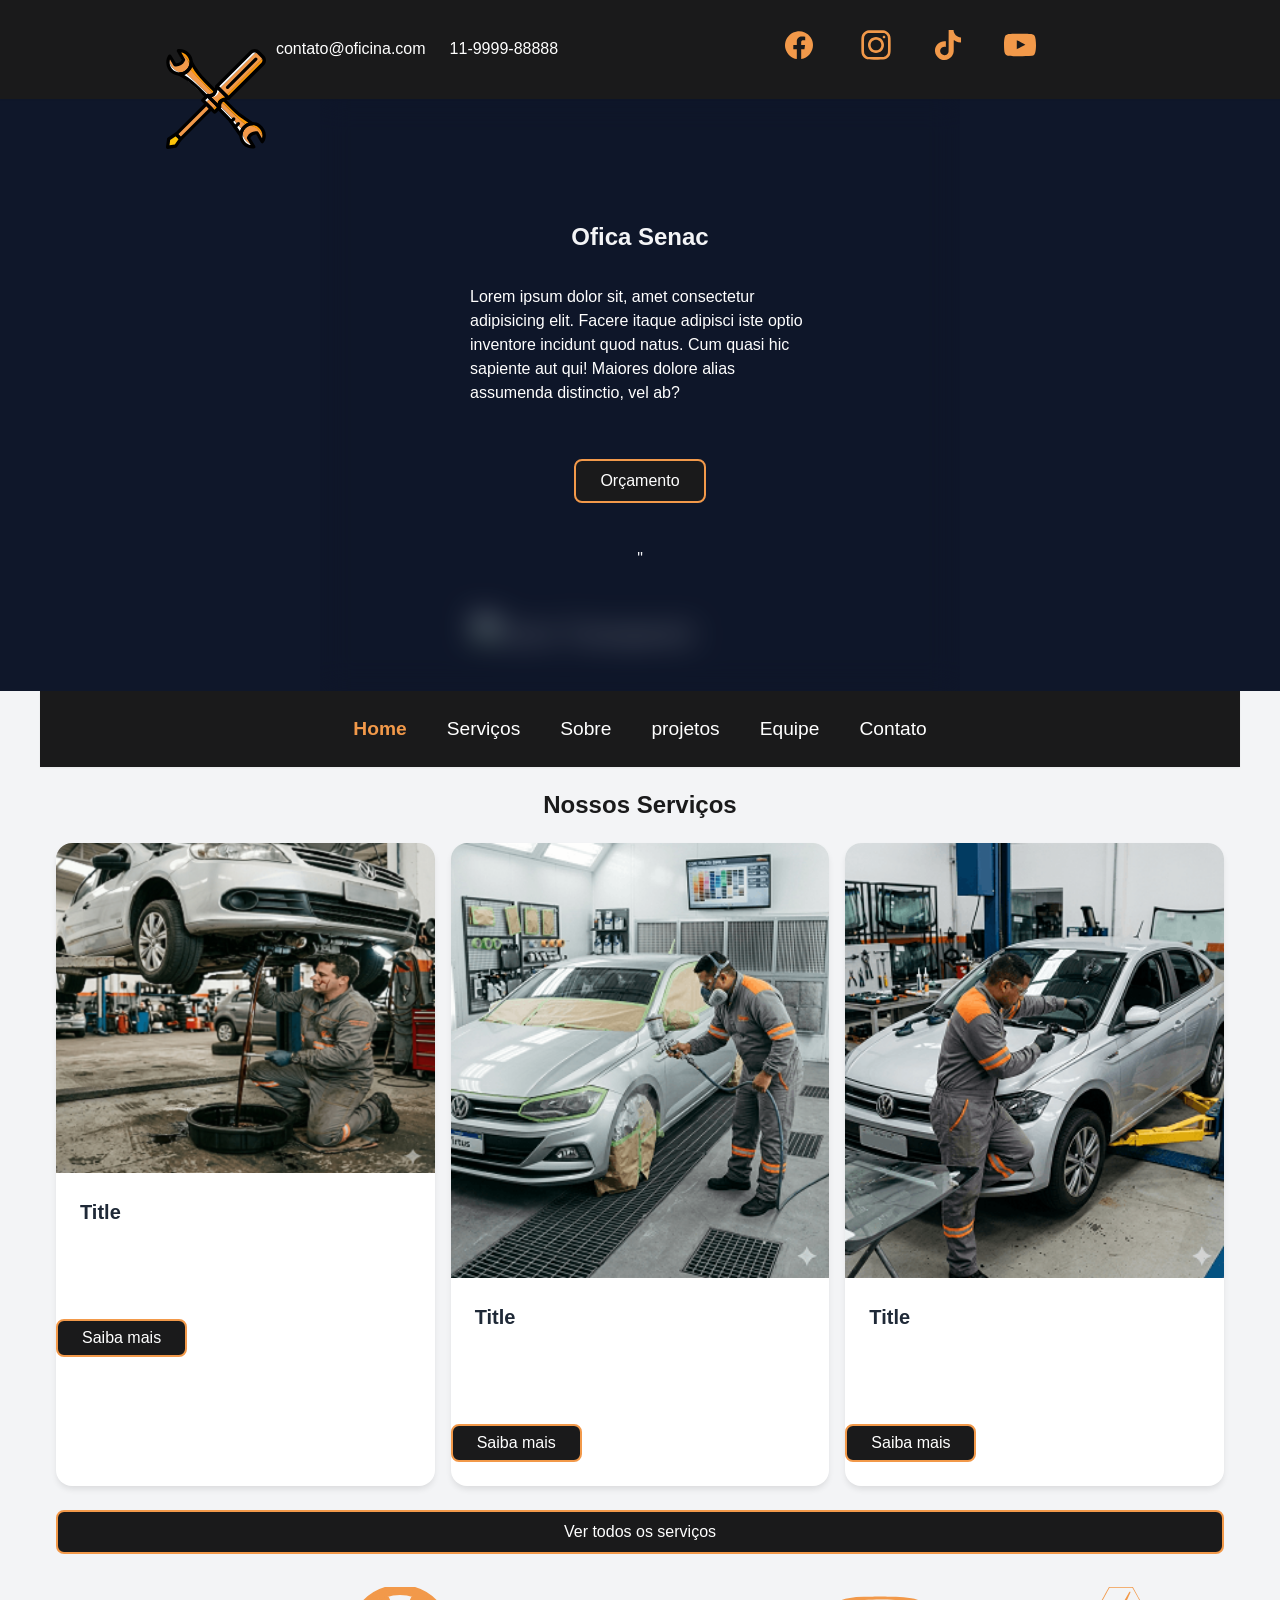
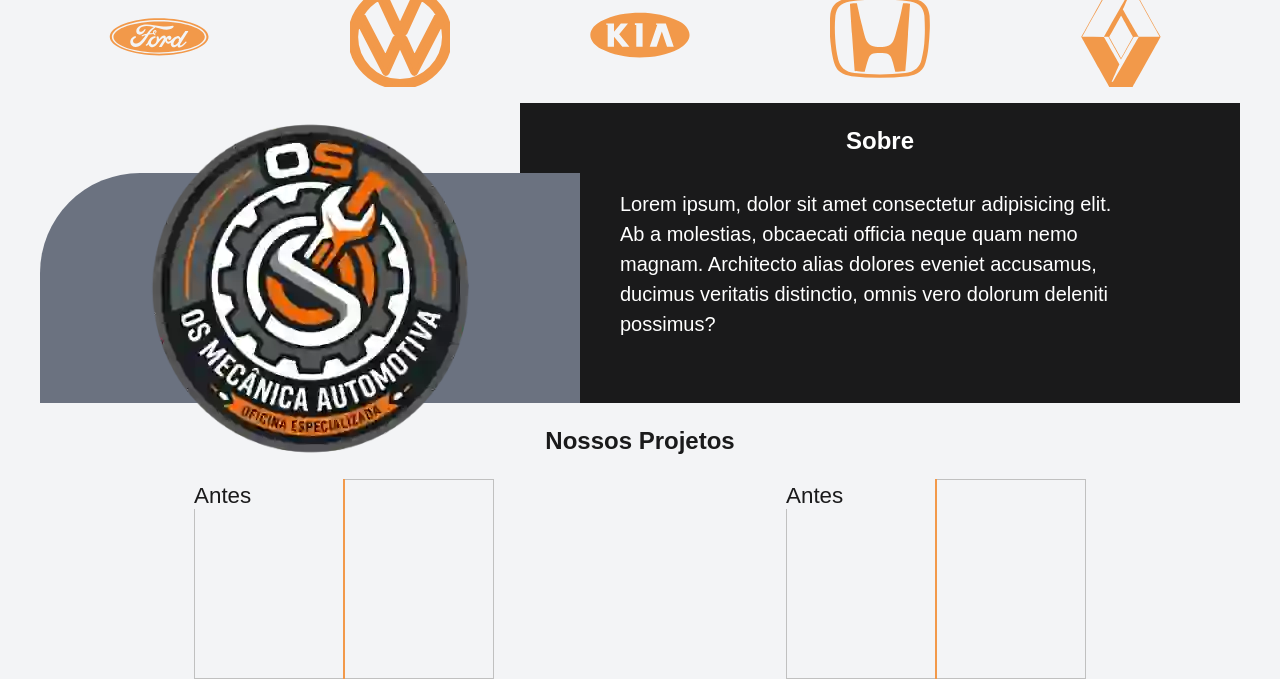
==== commit 73bfde5b: "Correção da secção de aparecimento" ====
--- a/index.html
+++ b/index.html
@@ -253,7 +253,7 @@
             <h2 class="bem-titulo-h2">Nossos Serviços</h2>
             <div class="bem-grid-auto">
                 <div class="bem-card">
-                    <img class="bem-card__image" src="assets/imagens/imagens-servicos/serv-oleo.png" width="280px"
+                    <img class="bem-card__image" src="assets/imagens/imagens-servicos/oleo.png" width="280px"
                         height="320px" alt="Image description">
                     <div class="bem-card__body">
                         <h3 class="bem-card__title">Title</h3>
@@ -264,7 +264,7 @@
                     </button>
                 </div>
                 <div class="bem-card">
-                    <img class="bem-card__image" src="assets/imagens/imagens-servicos/serv-pintura.png" width="280px"
+                    <img class="bem-card__image" src="assets/imagens/imagens-servicos/pintura.png" width="280px"
                         height="320px" alt="Image description">
                     <div class="bem-card__body">
                         <h3 class="bem-card__title">Title</h3>
@@ -275,7 +275,7 @@
                     </button>
                 </div>
                 <div class="bem-card">
-                    <img class="bem-card__image" src="assets/imagens/imagens-servicos/serv-vidro.png" width="280px"
+                    <img class="bem-card__image" src="assets/imagens/imagens-servicos/vidro.png" width="280px"
                         height="320px" alt="Image description">
                     <div class="bem-card__body">
                         <h3 class="bem-card__title">Title</h3>
@@ -355,7 +355,7 @@
         </section>
         <section class="bem-container revelar-ao-rolar" id="sobre">
             <div class="sobre-img">
-                <img src="assets/imagens/logo/logo.webp" alt="Imagem da Marca da oficina">
+                <img src="assets/imagens/imagens-servicos/beelieve_Gemini_Generated_Image_lsygqblsygqblsyg-removebg-preview (2).webp" alt="Imagem da Marca da oficina">
             </div>
             <div class="sobre-descricao">
                 <h2 class="bem-titulo-h2 bem-text-secondary">Sobre</h2>
@@ -369,7 +369,7 @@
             <div class="bem-grid-auto">
                 <div class="img-comp-container">
                     <div class="img-comp-img">
-                        <img src="assets/imagens/" width="300" height="200">
+                        <img src="assets/imagens/imagem-projetos/pintura-1.webp" width="300" height="200">
                     </div>
                     <div class="img-comp-img img-comp-overlay">
                         <img src="assets/imagens/imagem-projetos/pintura-2.webp" width="300" height="200">
--- a/assets/css/microframework.css
+++ b/assets/css/microframework.css
@@ -273,7 +273,7 @@
 @keyframes bem-scale-up{ from{ opacity:0;transform:scale(0.95)}to{ opacity:1;transform:scale(1)}}
 .bem-animate-fade-in{ animation:bem-fade-in 0.3s ease forwards}
 .bem-animate-slide-up{ animation:bem-slide-up 0.4s ease forwards}
-.bem-grid-auto{ display:grid;grid-template-columns:repeat(auto-fit, minmax(280px, 1fr));gap:var(--bem-spacing-md)}
+.bem-grid-auto{ display:grid;grid-template-columns:repeat(auto-fit, minmax(300px, 1fr));gap:var(--bem-spacing-md)}
 .bem-flex-1{ flex:1}
 .bem-flex-wrap{ flex-wrap:wrap}
 .bem-h-screen{ height:100vh}
@@ -498,6 +498,9 @@
 .img-comp-container {
   position: relative;
   height: 200px; /*should be the same height as the images*/
+  margin: 0 auto;
+  max-width: 100%;
+  width: 300px;
 }
 
 .img-comp-img {
@@ -529,13 +532,13 @@
 /* keyframes */
 @keyframes esquerda-direita{
   0% { 
-    left: 111px; 
+    transform: translateX(0); 
   }
   50% { 
-    left: 108px; 
+    transform: translateX(-3px); 
   }
   100% { 
-    left: 111px; 
+    transform: translateX(0); 
   }
 }
 
@@ -565,3 +568,63 @@
   opacity: 1;
   transform: translateY(0);
 }
+<!DOCTYPE html>
+<html>
+<head>
+<meta name="viewport" content="width=device-width, initial-scale=1.0">
+<style>
+* {
+  box-sizing: border-box;
+}
+
+.columns {
+  float: left;
+  width: 33.3%;
+  padding: 8px;
+}
+
+.price {
+  list-style-type: none;
+  border: 1px solid #eee;
+  margin: 0;
+  padding: 0;
+  -webkit-transition: 0.3s;
+  transition: 0.3s;
+}
+
+.price:hover {
+  box-shadow: 0 8px 12px 0 rgba(0,0,0,0.2)
+}
+
+.price .header {
+  background-color: #111;
+  color: white;
+  font-size: 25px;
+}
+
+.price li {
+  border-bottom: 1px solid #eee;
+  padding: 20px;
+  text-align: center;
+}
+
+.price .grey {
+  background-color: #eee;
+  font-size: 20px;
+}
+
+.button {
+  background-color: #04AA6D;
+  border: none;
+  color: white;
+  padding: 10px 25px;
+  text-align: center;
+  text-decoration: none;
+  font-size: 18px;
+}
+
+@media only screen and (max-width: 600px) {
+  .columns {
+    width: 100%;
+  }
+}
--- a/assets/css/microframework.css
+++ b/assets/css/microframework.css
@@ -273,7 +273,7 @@
 @keyframes bem-scale-up{ from{ opacity:0;transform:scale(0.95)}to{ opacity:1;transform:scale(1)}}
 .bem-animate-fade-in{ animation:bem-fade-in 0.3s ease forwards}
 .bem-animate-slide-up{ animation:bem-slide-up 0.4s ease forwards}
-.bem-grid-auto{ display:grid;grid-template-columns:repeat(auto-fit, minmax(280px, 1fr));gap:var(--bem-spacing-md)}
+.bem-grid-auto{ display:grid;grid-template-columns:repeat(auto-fit, minmax(300px, 1fr));gap:var(--bem-spacing-md)}
 .bem-flex-1{ flex:1}
 .bem-flex-wrap{ flex-wrap:wrap}
 .bem-h-screen{ height:100vh}
@@ -498,6 +498,9 @@
 .img-comp-container {
   position: relative;
   height: 200px; /*should be the same height as the images*/
+  margin: 0 auto;
+  max-width: 100%;
+  width: 300px;
 }
 
 .img-comp-img {
@@ -529,13 +532,13 @@
 /* keyframes */
 @keyframes esquerda-direita{
   0% { 
-    left: 111px; 
+    transform: translateX(0); 
   }
   50% { 
-    left: 108px; 
+    transform: translateX(-3px); 
   }
   100% { 
-    left: 111px; 
+    transform: translateX(0); 
   }
 }
 
@@ -565,3 +568,63 @@
   opacity: 1;
   transform: translateY(0);
 }
+<!DOCTYPE html>
+<html>
+<head>
+<meta name="viewport" content="width=device-width, initial-scale=1.0">
+<style>
+* {
+  box-sizing: border-box;
+}
+
+.columns {
+  float: left;
+  width: 33.3%;
+  padding: 8px;
+}
+
+.price {
+  list-style-type: none;
+  border: 1px solid #eee;
+  margin: 0;
+  padding: 0;
+  -webkit-transition: 0.3s;
+  transition: 0.3s;
+}
+
+.price:hover {
+  box-shadow: 0 8px 12px 0 rgba(0,0,0,0.2)
+}
+
+.price .header {
+  background-color: #111;
+  color: white;
+  font-size: 25px;
+}
+
+.price li {
+  border-bottom: 1px solid #eee;
+  padding: 20px;
+  text-align: center;
+}
+
+.price .grey {
+  background-color: #eee;
+  font-size: 20px;
+}
+
+.button {
+  background-color: #04AA6D;
+  border: none;
+  color: white;
+  padding: 10px 25px;
+  text-align: center;
+  text-decoration: none;
+  font-size: 18px;
+}
+
+@media only screen and (max-width: 600px) {
+  .columns {
+    width: 100%;
+  }
+}
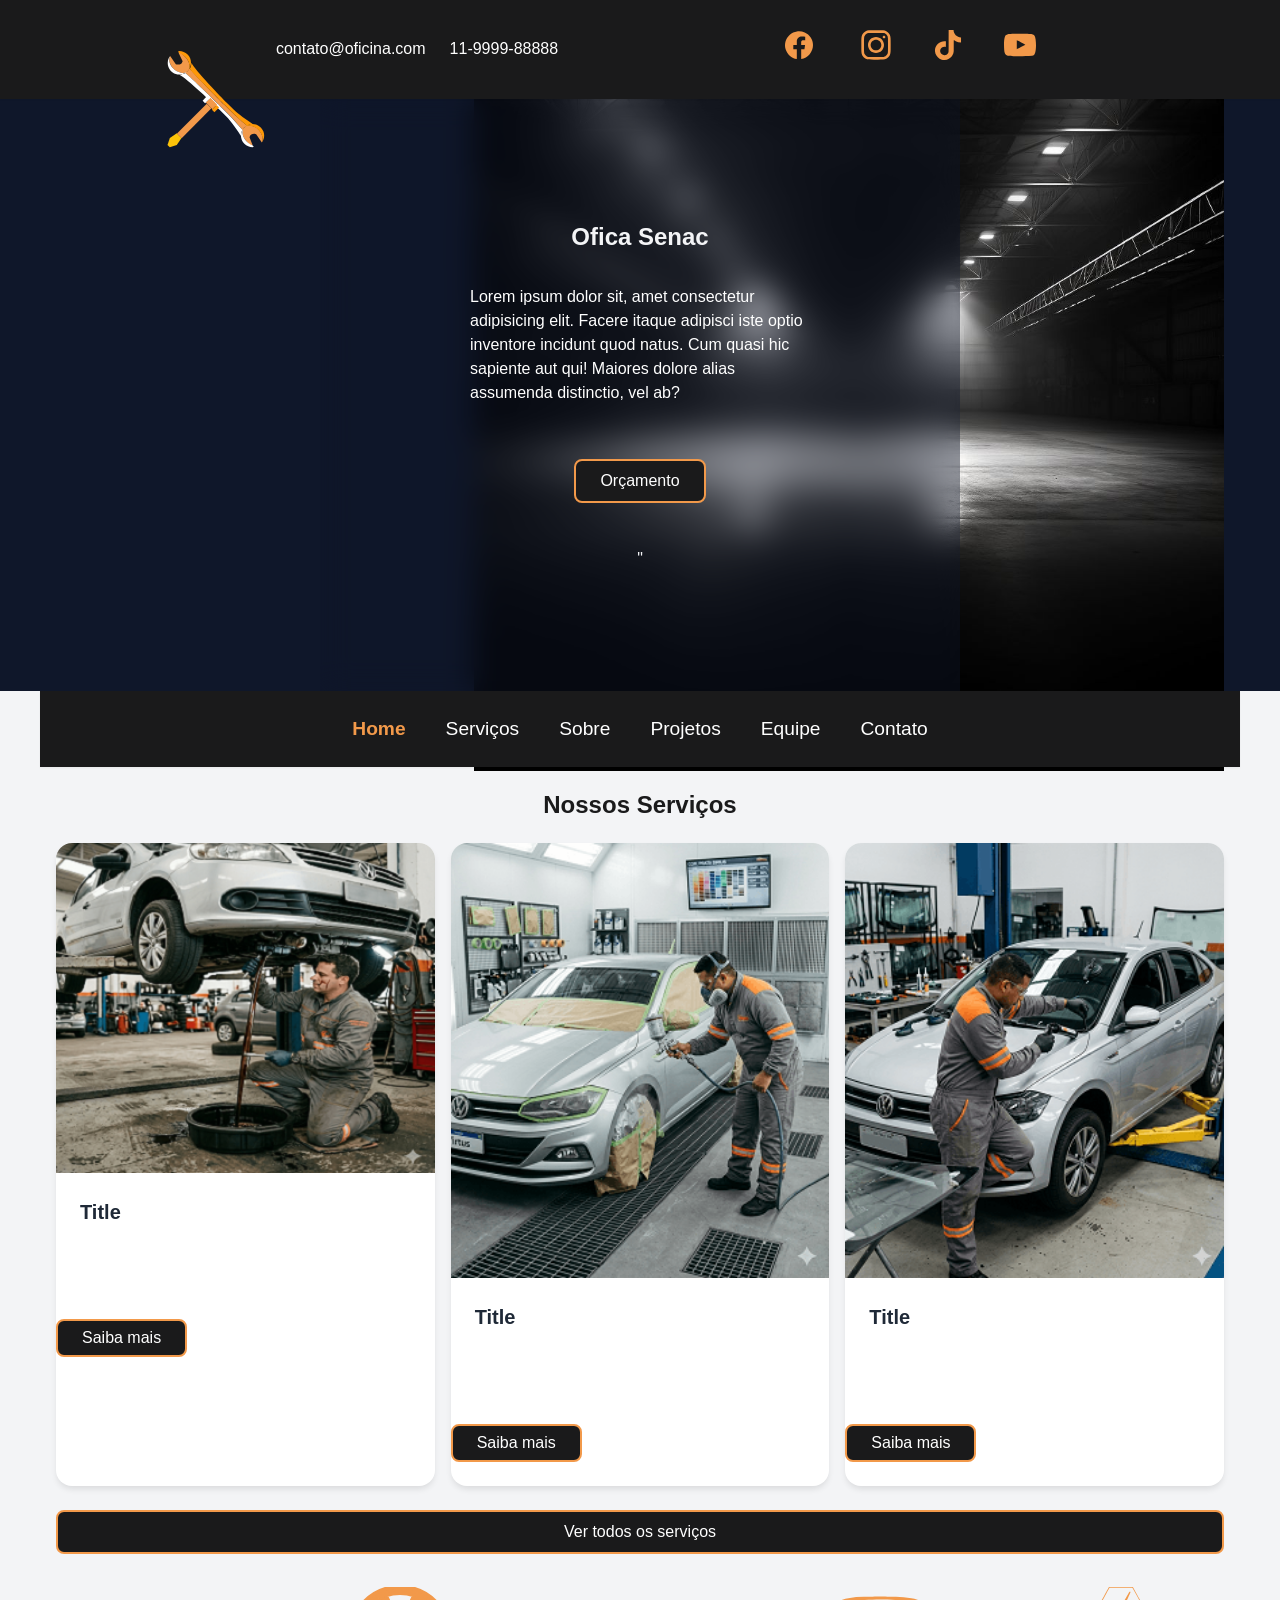
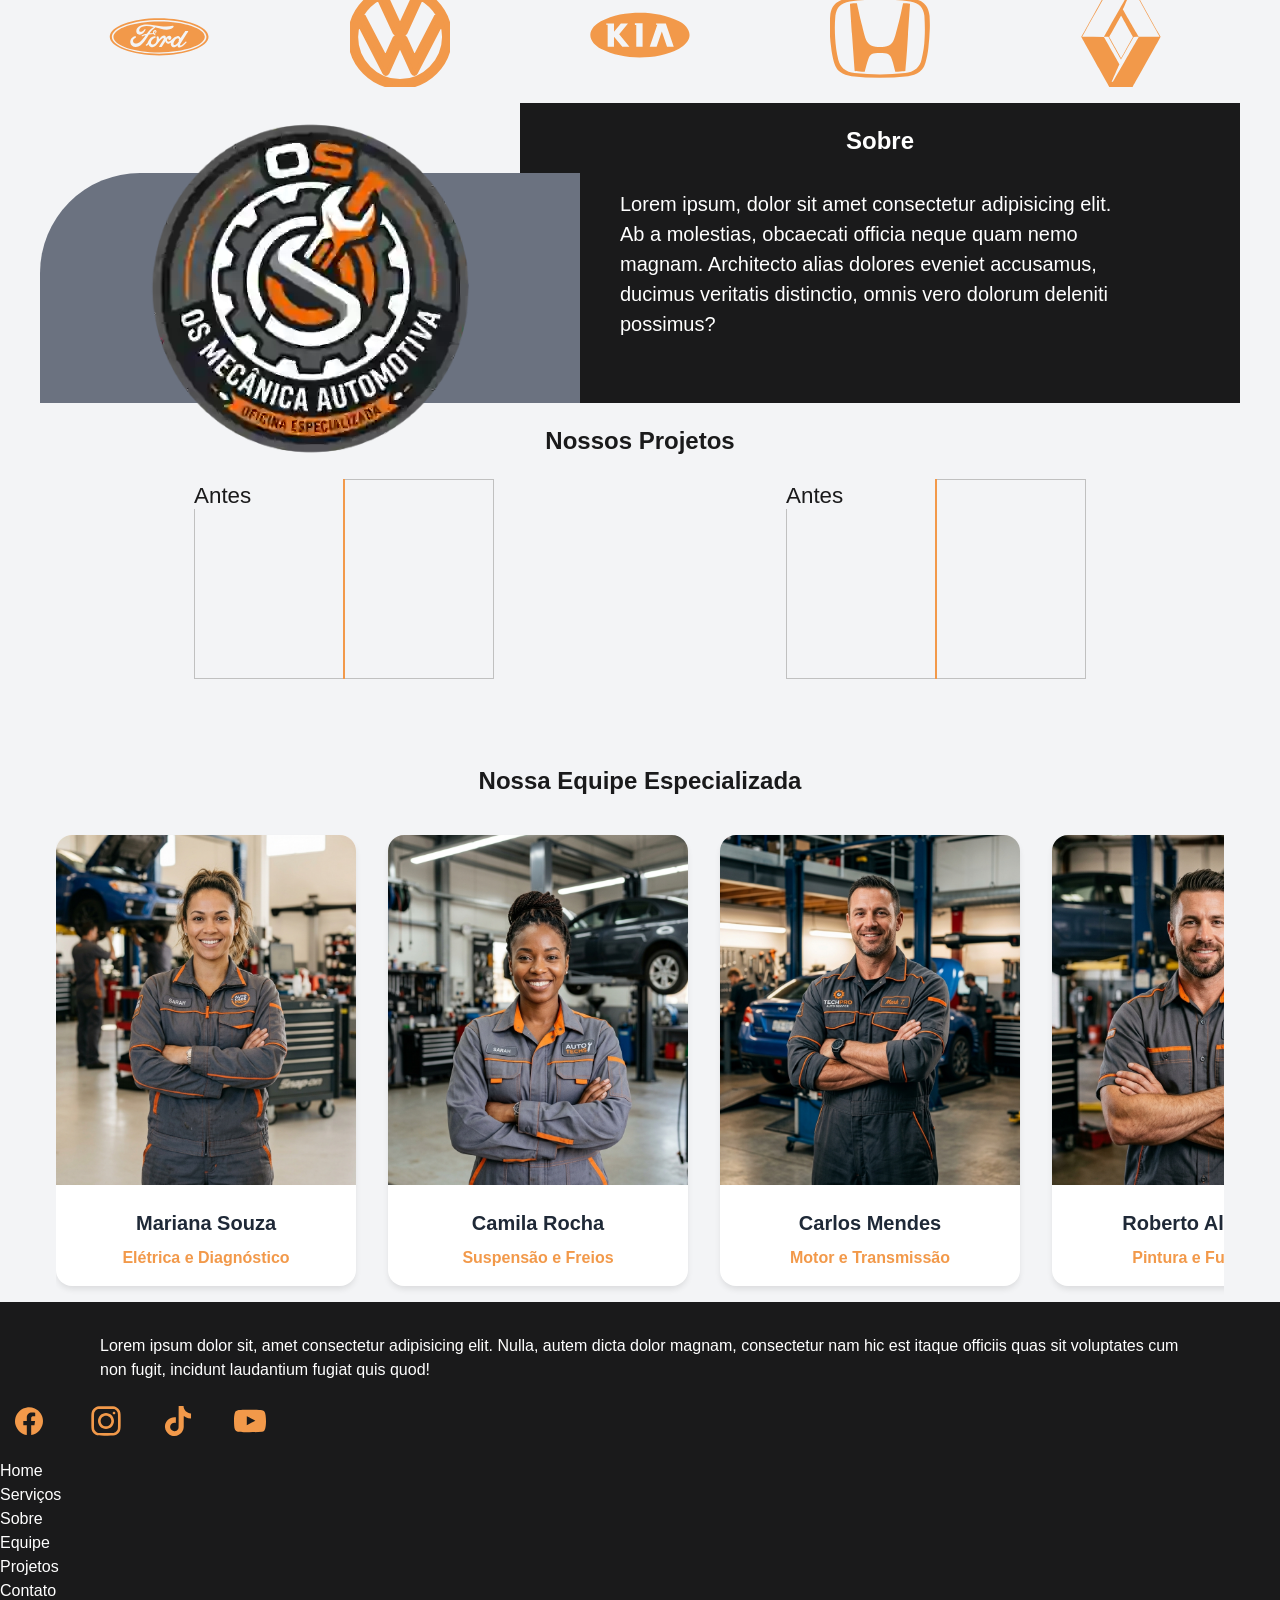
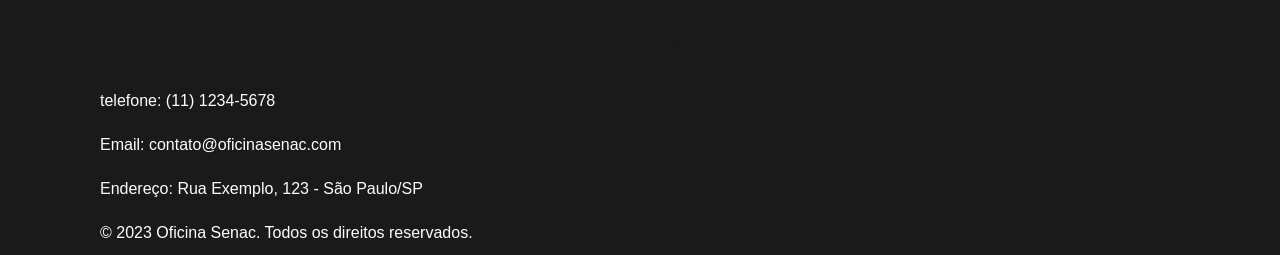
==== commit 3fcd739f: "ajuste da possivel volta da nav bar" ====
--- a/index.html
+++ b/index.html
@@ -24,194 +24,9 @@
 </head>
 
 <body class="bem-cursor">
-    <nav class="bem-navbar">
-        <header>
-            <a href="#" class="bem-navbar__brand">
-                <svg class="bem-logo" height="100px" width="100px" version="1.1" id="Layer_1"
-                    xmlns="http://www.w3.org/2000/svg" xmlns:xlink="http://www.w3.org/1999/xlink"
-                    viewBox="0 0 512.853 512.853" xml:space="preserve" fill="#000000">
-                    <g id="SVGRepo_bgCarrier" stroke-width="0"></g>
-                    <g id="SVGRepo_tracerCarrier" stroke-linecap="round" stroke-linejoin="round"></g>
-                    <g id="SVGRepo_iconCarrier">
-                        <path style="fill:#f2994a ;"=""=""
-                            d="M443.733,492.928l-15.36-40.107l0.853-3.413c4.267-11.093,15.36-16.213,29.013-13.653l4.267,0.853 l29.013,42.667c11.093-19.627,0.853-51.2-24.747-72.533c-18.773-14.507-42.667-18.773-58.027-10.24 c-24.747,13.653-21.333,51.2,5.12,77.653C426.667,487.808,429.227,492.075,443.733,492.928">
-                        </path>
-                        <path style="fill:#FFFFFF;"
-                            d="M413.867,474.155c-23.04-23.04-28.16-54.613-12.8-71.68c-22.187,23.04-22.187,60.587,0.853,83.627 c13.653,13.653,30.72,18.773,48.64,17.067l-6.827-9.387C433.493,490.368,423.253,483.542,413.867,474.155">
-                        </path>
-                        <path style="fill:#FD9808;"
-                            d="M477.867,395.648c-19.627-14.507-46.933-14.507-67.413-0.853c-3.413,2.56-6.827,5.12-9.387,7.68 c1.707-1.707,4.267-3.413,6.827-5.12c15.36-8.533,38.4-4.267,58.027,10.24c24.747,19.627,34.987,48.64,26.453,68.267l0.853,0.853 C511.147,451.115,506.027,415.275,477.867,395.648">
-                        </path>
-                        <path style="fill:#f2994a ;"=""=""
-                            d="M111.787,89.302L111.787,89.302c5.12,13.653,4.267,23.893-4.267,26.453 c-5.12,1.707-11.947,0.853-19.627-2.56l0,0c31.573,24.747,168.96,157.867,197.973,186.88l35.84,35.84 c23.04,23.04,55.467,60.587,79.36,89.6l0,0c-5.12-12.8-5.12-23.04,4.267-26.453c5.12-1.707,11.947-0.853,19.627,2.56l0,0 c-29.013-24.747-66.56-56.32-89.6-79.36l-35.84-35.84C271.36,257.408,136.533,120.875,111.787,89.302">
-                        </path>
-                        <path style="fill:#FFFFFF;"
-                            d="M321.707,336.768l-35.84-35.84c-25.6-25.6-159.573-156.16-186.88-177.493 c-8.533,5.12-18.773,7.68-29.013,7.68l-0.853,0.853c36.693,18.773,175.787,150.187,205.653,180.053l35.84,35.84 c23.04,23.04,51.2,64,72.533,96.427l0.853-0.853c0-10.24,2.56-19.627,7.68-29.013C369.493,387.968,342.187,357.248,321.707,336.768">
-                        </path>
-                        <path style="fill:#FD9808;"
-                            d="M311.467,276.182C282.453,247.168,149.333,108.928,130.56,72.235l-0.853,0.853 c0,10.24-2.56,19.627-7.68,29.013c21.333,27.307,153.6,159.573,179.2,185.173l35.84,35.84c20.48,20.48,51.2,46.933,77.653,69.973 c8.533-5.12,18.773-7.68,29.013-7.68l0.853-0.853c-32.427-21.333-73.387-49.493-96.427-72.533L311.467,276.182z">
-                        </path>
-                        <path style="fill:#f2994a ;"=""=""
-                            d="M63.147,16.768l22.187,46.08l-1.707,3.413c-3.413,11.093-15.36,16.213-29.013,12.8l-4.267-0.853 L21.333,35.542c-11.093,19.627-0.853,51.2,24.747,72.533c18.773,14.507,42.667,18.773,58.027,10.24 c24.747-13.653,21.333-51.2-5.12-77.653C86.187,27.862,77.653,18.475,63.147,16.768">
-                        </path>
-                        <path style="fill:#FD9808;"
-                            d="M62.293,10.795l5.973,11.093c10.24,3.413,21.333,9.387,30.72,18.773 c23.04,23.04,28.16,54.613,12.8,71.68c22.187-23.04,22.187-60.587-0.853-83.627C97.28,15.062,79.36,9.088,62.293,10.795">
-                        </path>
-                        <path style="fill:#FFFFFF;"
-                            d="M104.107,118.315c-15.36,8.533-38.4,4.267-58.027-10.24c-24.747-19.627-34.987-48.64-26.453-68.267 l-0.853-1.707c-17.067,25.6-11.947,62.293,15.36,81.92c19.627,14.507,46.933,14.507,67.413,0.853c3.413-2.56,6.827-5.12,9.387-7.68 C109.227,114.902,106.667,116.608,104.107,118.315">
-                        </path>
-                        <path style="fill:#FCC309;"
-                            d="M19.627,504.022L7.68,492.075l11.947-35.84l35.84-23.893l23.893,23.893l-23.893,35.84L19.627,504.022 z">
-                        </path>
-                        <g>
-                            <path style="fill:#f2994a ;"=""=""
-                                d="M80.213,457.088L56.32,433.195l152.747-152.747l23.893,23.893L80.213,457.088z"></path>
-                            <path style="fill:#f2994a ;"=""=""
-                                d="M238.08,308.608l-34.133-34.133l23.893-23.893l34.133,34.133L238.08,308.608z"></path>
-                        </g>
-                        <path style="fill:#FD9808;"
-                            d="M259.413,287.275l-23.893,23.893l12.8,12.8l23.893-23.893L259.413,287.275z"></path>
-                        <path style="fill:#FFFFFF;"
-                            d="M211.627,240.342l-23.893,24.747l12.8,12.8l23.893-23.893L211.627,240.342z"></path>
-                        <path style="fill:#f2994a ;"=""=""
-                            d="M256.853,290.688c12.8-18.773,15.36-29.013,22.187-35.84c6.827-6.827,17.92-9.387,24.747-11.093 L268.8,208.768c-1.707,7.68-4.267,17.92-11.093,24.747s-17.92,9.387-35.84,22.187L256.853,290.688z">
-                        </path>
-                        <path style="fill:#FFFFFF;"
-                            d="M260.267,236.928c6.827-6.827,10.24-17.067,12.8-23.04l12.8,12.8L256,196.822 c0.853,9.387,0.853,23.04-5.973,29.867c-6.827,6.827-17.92,15.36-27.307,12.8l8.533,8.533 C237.227,248.022,252.587,244.608,260.267,236.928">
-                        </path>
-                        <path style="fill:#FD9808;"
-                            d="M298.667,240.342c-6.827,2.56-16.213,5.973-23.04,12.8s-10.24,17.067-12.8,23.04l-23.893-2.56 l29.867,29.867c10.24-19.627,9.387-33.28,16.213-40.96c6.827-6.827,20.48-6.827,29.867-5.973L298.667,240.342z">
-                        </path>
-                        <path style="fill:#f2994a ;"=""=""
-                            d="M303.787,243.755l-34.133-34.133L452.267,26.155c9.387-9.387,24.747-9.387,34.133,0l0,0 c9.387,9.387,9.387,23.893,0,33.28L303.787,243.755z">
-                        </path>
-                        <path style="fill:#FFFFFF;"
-                            d="M268.8,209.622l183.467-184.32c9.387-9.387,24.747-9.387,34.133,0l-9.387-9.387 c-11.093-11.093-29.867-11.093-40.96,0L256,195.968l29.867,29.867L268.8,209.622z">
-                        </path>
-                        <path style="fill:#FD9808;"
-                            d="M495.787,35.542l-9.387-9.387c9.387,9.387,9.387,23.893,0,33.28l-183.467,184.32l12.8,12.8 L495.787,75.648C506.88,64.555,506.88,46.635,495.787,35.542">
-                        </path>
-                        <path
-                            d="M354.133,408.448c-2.56,0-4.267-0.853-5.973-2.56c-3.413-3.413-3.413-8.533,0-11.947l17.067-17.067 c3.413-3.413,8.533-3.413,11.947,0c3.413,3.413,3.413,8.533,0,11.947l-17.067,17.067C358.4,407.595,356.693,408.448,354.133,408.448 z">
-                        </path>
-                        <path
-                            d="M69.973,137.088c-13.653,0-27.307-4.267-39.253-12.8C0,102.955-7.68,61.995,12.8,31.275c1.707-2.56,4.267-4.267,6.827-3.413 c2.56,0,5.973,1.707,6.827,4.267L51.2,73.088c11.947,0.853,23.893-5.973,29.013-17.067l0,0L56.32,13.355 c-1.707-2.56-1.707-5.973,0-8.533c0.853-1.707,3.413-3.413,5.973-4.267c20.48-1.707,40.96,5.12,55.467,19.627 s21.333,34.133,19.627,54.613s-12.8,38.4-29.867,50.347C96.427,133.675,82.773,137.088,69.973,137.088z M20.48,54.315 c-5.973,20.48,1.707,43.52,19.627,56.32c17.067,11.947,40.107,11.947,57.173,0.853c12.8-8.533,21.333-22.187,23.04-37.547 s-4.267-29.867-14.507-40.96c-7.68-7.68-17.067-12.8-27.307-14.507L97.28,50.902c1.707,2.56,1.707,5.12,0,7.68l-1.707,4.267 C87.04,79.915,69.12,90.155,49.493,89.302h-4.267c-2.56,0-5.12-1.707-6.827-4.267L20.48,54.315z">
-                        </path>
-                        <path
-                            d="M443.733,510.848c-17.92,0-34.987-6.827-47.787-19.627c-14.507-14.507-21.333-34.133-19.627-54.613 c1.707-20.48,12.8-38.4,29.867-50.347c23.04-15.36,53.76-15.36,76.8,0.853c29.867,21.333,38.4,62.293,17.92,93.013 c-1.707,2.56-4.267,3.413-7.68,4.267c-2.56,0-5.973-1.707-6.827-4.267l-23.893-40.96c-12.8-0.853-23.893,5.973-29.867,17.067 l24.747,41.813c1.707,2.56,1.707,5.973,0,8.533c-1.707,2.56-4.267,4.267-6.827,4.267 C448.853,510.848,446.293,510.848,443.733,510.848z M443.733,391.382c-10.24,0-19.627,2.56-28.16,8.533 c-12.8,8.533-21.333,22.187-23.04,37.547c-1.707,15.36,4.267,29.867,14.507,40.96c7.68,7.68,17.067,12.8,27.307,14.507 l-18.773-32.427c-1.707-2.56-1.707-5.12,0-7.68l1.707-4.267c8.533-17.067,26.453-28.16,46.08-26.453h4.267 c2.56,0,5.12,1.707,6.827,4.267l17.92,30.72c5.973-20.48-1.707-43.52-19.627-56.32C464.213,394.795,453.973,391.382,443.733,391.382 z">
-                        </path>
-                        <path
-                            d="M333.653,381.142c-2.56,0-4.267-0.853-5.973-2.56c-3.413-3.413-3.413-8.533,0-11.947l13.653-13.653 c3.413-3.413,8.533-3.413,11.947,0c3.413,3.413,3.413,8.533,0,11.947l-13.653,13.653 C337.92,380.288,336.213,381.142,333.653,381.142z">
-                        </path>
-                        <path
-                            d="M320.853,260.822L320.853,260.822c-2.56,0-4.267-0.853-5.973-2.56l-60.587-60.587c-3.413-3.413-3.413-8.533,0-11.947 L430.08,10.795c13.653-13.653,35.84-13.653,49.493,0l23.04,23.04c13.653,13.653,13.653,35.84,0,49.493L326.827,258.262 C325.12,259.968,322.56,260.822,320.853,260.822z M272.213,191.702L320,239.488l169.813-168.96c6.827-6.827,6.827-17.92,0-24.747 l-23.04-23.04c-6.827-6.827-17.92-6.827-24.747,0L272.213,191.702z">
-                        </path>
-                        <path
-                            d="M249.173,332.502c-2.56,0-4.267-0.853-5.973-2.56l-60.587-60.587c-3.413-3.413-3.413-8.533,0-11.947l23.893-23.893 c1.707-1.707,3.413-2.56,5.973-2.56l0,0c2.56,0,4.267,0.853,5.973,2.56l60.587,60.587c3.413,3.413,3.413,8.533,0,11.947L256,329.942 C254.293,330.795,251.733,332.502,249.173,332.502L249.173,332.502z M201.387,263.382l47.787,47.787l11.947-11.947l-47.787-47.787 L201.387,263.382z">
-                        </path>
-                        <path
-                            d="M273.92,307.755c-2.56,0-4.267-0.853-5.973-2.56l-60.587-60.587c-2.56-2.56-3.413-5.973-1.707-9.387s5.12-5.12,8.533-5.12 c5.973,0,18.773,0.853,23.893-3.413c5.973-5.973,14.507-27.307,14.507-34.133c0-3.413,1.707-6.827,5.12-8.533 c3.413-1.707,6.827-0.853,9.387,1.707l60.587,60.587c2.56,2.56,3.413,5.973,1.707,9.387c-1.707,3.413-4.267,5.12-8.533,5.12 c-6.827,0-29.013,8.533-34.133,14.507c-5.12,5.12-4.267,17.067-3.413,23.893c0,3.413-1.707,6.827-5.12,8.533 C275.627,307.755,274.773,307.755,273.92,307.755z M232.96,247.168l32.427,32.427c0.853-5.973,3.413-11.947,7.68-16.213 c5.12-5.12,17.92-11.947,29.867-16.213l-37.547-37.547c-4.267,11.947-10.24,24.747-16.213,29.867 C244.907,243.755,238.933,246.315,232.96,247.168z">
-                        </path>
-                        <path
-                            d="M8.533,512.555c-2.56,0-4.267-0.853-5.973-2.56C0.853,508.288,0,505.728,0,503.168l5.12-41.813 c0-2.56,1.707-4.267,3.413-5.973l37.547-25.6c3.413-2.56,7.68-1.707,11.093,0.853l23.893,23.893c2.56,2.56,3.413,7.68,0.853,11.093 l-25.6,37.547c-1.707,1.707-3.413,3.413-5.973,3.413l-40.96,5.973C9.387,512.555,9.387,512.555,8.533,512.555z M21.333,467.328 l-3.413,26.453l27.307-3.413l19.627-28.16l-14.507-14.507L21.333,467.328z">
-                        </path>
-                        <path
-                            d="M75.093,469.888c-2.56,0-4.267-0.853-5.973-2.56l-23.893-23.893c-1.707-1.707-2.56-4.267-2.56-5.973 c0-2.56,0.853-4.267,2.56-5.973l156.16-156.16c3.413-3.413,8.533-3.413,11.947,0l23.893,23.893c1.707,1.707,2.56,3.413,2.56,5.973 s-0.853,4.267-2.56,5.973L81.92,467.328C80.213,469.035,77.653,469.888,75.093,469.888z M63.147,437.462l11.947,11.947 l144.213-143.36l-11.947-11.947L63.147,437.462z">
-                        </path>
-                        <path
-                            d="M315.733,205.355c-2.56,0-4.267-0.853-5.973-2.56c-3.413-3.413-3.413-8.533,0-11.947L454.827,45.782 c3.413-3.413,8.533-3.413,11.947,0c3.413,3.413,3.413,8.533,0,11.947L321.707,202.795C320,204.502,318.293,205.355,315.733,205.355z ">
-                        </path>
-                        <path
-                            d="M383.147,451.115L383.147,451.115c-3.413,0-5.973-1.707-6.827-3.413c-30.72-46.08-53.76-77.653-71.68-95.573l-42.667-42.667 c-3.413-3.413-3.413-8.533,0-11.947l1.707-1.707c-0.853-9.387,0-23.893,8.533-32.427c5.12-5.12,12.8-9.387,18.773-11.947 c3.413-1.707,6.827-0.853,9.387,1.707l51.2,51.2l0,0c17.92,17.92,48.64,40.96,95.573,71.68c2.56,1.707,3.413,3.413,3.413,5.973 s-0.853,5.12-2.56,6.827l-0.853,0.853c-1.707,1.707-3.413,2.56-5.973,2.56c-10.24,0-19.627,3.413-27.307,8.533 c-12.8,9.387-21.333,24.747-21.333,41.813c0,2.56-0.853,4.267-2.56,5.973l-0.853,0.853 C388.267,450.262,385.707,451.115,383.147,451.115z M280.747,304.342l36.693,36.693c16.213,16.213,36.693,42.667,62.293,80.213 c5.12-13.653,13.653-26.453,27.307-34.987c5.12-3.413,10.24-5.973,15.36-7.68c-38.4-25.6-64.853-46.08-80.213-62.293l-46.933-46.933 c-4.267,2.56-7.68,4.267-8.533,5.973c-5.12,5.12-4.267,17.067-3.413,23.893C282.453,300.928,281.6,302.635,280.747,304.342z">
-                        </path>
-                        <path
-                            d="M208.213,252.288c-2.56,0-4.267-0.853-5.973-2.56l-42.667-42.667c-30.72-30.72-60.587-52.907-93.867-69.973 c-2.56-0.853-4.267-3.413-4.267-5.973c0-2.56,0.853-5.12,2.56-7.68l0.853-0.853c0.853-1.707,3.413-2.56,5.12-2.56 c10.24,0,19.627-3.413,27.307-8.533c14.507-9.387,23.04-24.747,23.04-41.813c0-2.56,0.853-4.267,2.56-5.973l0.853-0.853 c2.56-1.707,5.12-2.56,7.68-2.56c2.56,0,5.12,1.707,5.973,4.267c17.067,33.28,39.253,63.147,70.827,94.72l51.2,51.2 c2.56,2.56,3.413,5.973,1.707,9.387c-2.56,5.973-6.827,14.507-11.947,18.773c-8.533,8.533-23.04,9.387-32.427,8.533l-1.707,1.707 C213.333,251.435,210.773,252.288,208.213,252.288L208.213,252.288z M93.867,132.822c27.307,16.213,52.053,36.693,78.507,63.147 l36.693,36.693c1.707-0.853,3.413-1.707,5.12-1.707c5.973,0,18.773,0.853,23.893-3.413c0.853-0.853,3.413-4.267,5.973-8.533 l-47.787-47.787c-25.6-25.6-46.08-51.2-62.293-78.507c-5.12,13.653-13.653,24.747-26.453,33.28 C103.253,128.555,98.133,131.115,93.867,132.822z">
-                        </path>
-                    </g>
-                </svg>
-            </a>
-            <ul class="bem-navbar__menu">
-                <li>contato@oficina.com</li>
-                <li>11-9999-88888</li>
-            </ul>
-        </header>
-        <ul class="bem-navbar__menu">
-            <li class="bem-navbar__item">
-                <a href="#" class="bem-navbar__link">
-                    <svg class="bem-icon-facebook" width="42px" height="42px" viewBox="0 0 24 24" fill="none"
-                        xmlns="http://www.w3.org/2000/svg">
-                        <g id="SVGRepo_bgCarrier" stroke-width="0"></g>
-                        <g id="SVGRepo_tracerCarrier" stroke-linecap="round" stroke-linejoin="round"></g>
-                        <g id="SVGRepo_iconCarrier">
-                            <path
-                                d="M20 12.05C19.9813 10.5255 19.5273 9.03809 18.6915 7.76295C17.8557 6.48781 16.673 5.47804 15.2826 4.85257C13.8921 4.2271 12.3519 4.01198 10.8433 4.23253C9.33473 4.45309 7.92057 5.10013 6.7674 6.09748C5.61422 7.09482 4.77005 8.40092 4.3343 9.86195C3.89856 11.323 3.88938 12.8781 4.30786 14.3442C4.72634 15.8103 5.55504 17.1262 6.69637 18.1371C7.83769 19.148 9.24412 19.8117 10.75 20.05V14.38H8.75001V12.05H10.75V10.28C10.7037 9.86846 10.7483 9.45175 10.8807 9.05931C11.0131 8.66687 11.23 8.30827 11.5161 8.00882C11.8022 7.70936 12.1505 7.47635 12.5365 7.32624C12.9225 7.17612 13.3368 7.11255 13.75 7.14003C14.3498 7.14824 14.9482 7.20173 15.54 7.30003V9.30003H14.54C14.3676 9.27828 14.1924 9.29556 14.0276 9.35059C13.8627 9.40562 13.7123 9.49699 13.5875 9.61795C13.4627 9.73891 13.3667 9.88637 13.3066 10.0494C13.2464 10.2125 13.2237 10.387 13.24 10.56V12.07H15.46L15.1 14.4H13.25V20C15.1399 19.7011 16.8601 18.7347 18.0985 17.2761C19.3369 15.8175 20.0115 13.9634 20 12.05Z"
-                                fill="#f2994a"></path>
-                        </g>
-                    </svg>
-                </a>
-            </li>
-            <li class="bem-navbar__item">
-                <a href="#" class="bem-navbar__link">
-                    <svg class="bem-icon-instagram" width="32px" height="32px" viewBox="0 0 24 24" fill="none"
-                        xmlns="http://www.w3.org/2000/svg">
-                        <g id="SVGRepo_bgCarrier" stroke-width="0"></g>
-                        <g id="SVGRepo_tracerCarrier" stroke-linecap="round" stroke-linejoin="round"></g>
-                        <g id="SVGRepo_iconCarrier">
-                            <path fill-rule="evenodd" clip-rule="evenodd"
-                                d="M12 18C15.3137 18 18 15.3137 18 12C18 8.68629 15.3137 6 12 6C8.68629 6 6 8.68629 6 12C6 15.3137 8.68629 18 12 18ZM12 16C14.2091 16 16 14.2091 16 12C16 9.79086 14.2091 8 12 8C9.79086 8 8 9.79086 8 12C8 14.2091 9.79086 16 12 16Z"
-                                fill="#f2994a"></path>
-                            <path
-                                d="M18 5C17.4477 5 17 5.44772 17 6C17 6.55228 17.4477 7 18 7C18.5523 7 19 6.55228 19 6C19 5.44772 18.5523 5 18 5Z"
-                                fill="#f2994a"></path>
-                            <path fill-rule="evenodd" clip-rule="evenodd"
-                                d="M1.65396 4.27606C1 5.55953 1 7.23969 1 10.6V13.4C1 16.7603 1 18.4405 1.65396 19.7239C2.2292 20.8529 3.14708 21.7708 4.27606 22.346C5.55953 23 7.23969 23 10.6 23H13.4C16.7603 23 18.4405 23 19.7239 22.346C20.8529 21.7708 21.7708 20.8529 22.346 19.7239C23 18.4405 23 16.7603 23 13.4V10.6C23 7.23969 23 5.55953 22.346 4.27606C21.7708 3.14708 20.8529 2.2292 19.7239 1.65396C18.4405 1 16.7603 1 13.4 1H10.6C7.23969 1 5.55953 1 4.27606 1.65396C3.14708 2.2292 2.2292 3.14708 1.65396 4.27606ZM13.4 3H10.6C8.88684 3 7.72225 3.00156 6.82208 3.0751C5.94524 3.14674 5.49684 3.27659 5.18404 3.43597C4.43139 3.81947 3.81947 4.43139 3.43597 5.18404C3.27659 5.49684 3.14674 5.94524 3.0751 6.82208C3.00156 7.72225 3 8.88684 3 10.6V13.4C3 15.1132 3.00156 16.2777 3.0751 17.1779C3.14674 18.0548 3.27659 18.5032 3.43597 18.816C3.81947 19.5686 4.43139 20.1805 5.18404 20.564C5.49684 20.7234 5.94524 20.8533 6.82208 20.9249C7.72225 20.9984 8.88684 21 10.6 21H13.4C15.1132 21 16.2777 20.9984 17.1779 20.9249C18.0548 20.8533 18.5032 20.7234 18.816 20.564C19.5686 20.1805 20.1805 19.5686 20.564 18.816C20.7234 18.5032 20.8533 18.0548 20.9249 17.1779C20.9984 16.2777 21 15.1132 21 13.4V10.6C21 8.88684 20.9984 7.72225 20.9249 6.82208C20.8533 5.94524 20.7234 5.49684 20.564 5.18404C20.1805 4.43139 19.5686 3.81947 18.816 3.43597C18.5032 3.27659 18.0548 3.14674 17.1779 3.0751C16.2777 3.00156 15.1132 3 13.4 3Z"
-                                fill="#f2994a"></path>
-                        </g>
-                    </svg>
-                </a>
-            </li>
-            <li class="bem-navbar__item">
-                <a href="#" class="bem-navbar__link">
-                    <svg class="bem-icon-tiktok" fill="#f2994a" width="32px" height="32px" viewBox="0 0 32 32"
-                        version="1.1" xmlns="http://www.w3.org/2000/svg">
-                        <g id="SVGRepo_bgCarrier" stroke-width="0"></g>
-                        <g id="SVGRepo_tracerCarrier" stroke-linecap="round" stroke-linejoin="round"></g>
-                        <g id="SVGRepo_iconCarrier">
-                            <title>tiktok</title>
-                            <path
-                                d="M16.656 1.029c1.637-0.025 3.262-0.012 4.886-0.025 0.054 2.031 0.878 3.859 2.189 5.213l-0.002-0.002c1.411 1.271 3.247 2.095 5.271 2.235l0.028 0.002v5.036c-1.912-0.048-3.71-0.489-5.331-1.247l0.082 0.034c-0.784-0.377-1.447-0.764-2.077-1.196l0.052 0.034c-0.012 3.649 0.012 7.298-0.025 10.934-0.103 1.853-0.719 3.543-1.707 4.954l0.020-0.031c-1.652 2.366-4.328 3.919-7.371 4.011l-0.014 0c-0.123 0.006-0.268 0.009-0.414 0.009-1.73 0-3.347-0.482-4.725-1.319l0.040 0.023c-2.508-1.509-4.238-4.091-4.558-7.094l-0.004-0.041c-0.025-0.625-0.037-1.25-0.012-1.862 0.49-4.779 4.494-8.476 9.361-8.476 0.547 0 1.083 0.047 1.604 0.136l-0.056-0.008c0.025 1.849-0.050 3.699-0.050 5.548-0.423-0.153-0.911-0.242-1.42-0.242-1.868 0-3.457 1.194-4.045 2.861l-0.009 0.030c-0.133 0.427-0.21 0.918-0.21 1.426 0 0.206 0.013 0.41 0.037 0.61l-0.002-0.024c0.332 2.046 2.086 3.59 4.201 3.59 0.061 0 0.121-0.001 0.181-0.004l-0.009 0c1.463-0.044 2.733-0.831 3.451-1.994l0.010-0.018c0.267-0.372 0.45-0.822 0.511-1.311l0.001-0.014c0.125-2.237 0.075-4.461 0.087-6.698 0.012-5.036-0.012-10.060 0.025-15.083z">
-                            </path>
-                        </g>
-                    </svg> </a>
-            </li>
-            <li class="bem-navbar__item">
-                <a href="#" class="bem-navbar__link">
-                    <svg class="bem-icon-youtube" width="32px" height="32px" viewBox="0 -3 20 20" version="1.1"
-                        xmlns="http://www.w3.org/2000/svg" xmlns:xlink="http://www.w3.org/1999/xlink" fill="#f2994a">
-                        <g id="SVGRepo_bgCarrier" stroke-width="0"></g>
-                        <g id="SVGRepo_tracerCarrier" stroke-linecap="round" stroke-linejoin="round"></g>
-                        <g id="SVGRepo_iconCarrier">
-                            <title>youtube [#168]</title>
-                            <desc>Created with Sketch.</desc>
-                            <defs> </defs>
-                            <g id="Page-1" stroke="none" stroke-width="1" fill="none" fill-rule="evenodd">
-                                <g id="Dribbble-Light-Preview" transform="translate(-300.000000, -7442.000000)"
-                                    fill="#f2994a">
-                                    <g id="icons" transform="translate(56.000000, 160.000000)">
-                                        <path
-                                            d="M251.988432,7291.58588 L251.988432,7285.97425 C253.980638,7286.91168 255.523602,7287.8172 257.348463,7288.79353 C255.843351,7289.62824 253.980638,7290.56468 251.988432,7291.58588 M263.090998,7283.18289 C262.747343,7282.73013 262.161634,7282.37809 261.538073,7282.26141 C259.705243,7281.91336 248.270974,7281.91237 246.439141,7282.26141 C245.939097,7282.35515 245.493839,7282.58153 245.111335,7282.93357 C243.49964,7284.42947 244.004664,7292.45151 244.393145,7293.75096 C244.556505,7294.31342 244.767679,7294.71931 245.033639,7294.98558 C245.376298,7295.33761 245.845463,7295.57995 246.384355,7295.68865 C247.893451,7296.0008 255.668037,7296.17532 261.506198,7295.73552 C262.044094,7295.64178 262.520231,7295.39147 262.895762,7295.02447 C264.385932,7293.53455 264.28433,7285.06174 263.090998,7283.18289"
-                                            id="youtube-[#168]"> </path>
-                                    </g>
-                                </g>
-                            </g>
-                        </g>
-                    </svg>
-                </a>
-            </li>
-        </ul>
-    </nav>
+    <div id="header-global"></div>
     <main>
-        <section class="bem-hero">
+        <section class="bem-hero" id="hero">
             <div class="bem-hero__titulo">
                 <h1>Ofica Senac</h1>
                 <p>Lorem ipsum dolor sit, amet consectetur adipisicing elit. Facere itaque adipisci iste optio inventore
@@ -221,33 +36,10 @@
                     Orçamento
                 </a>"
             </div>
-            <img src="/assets/imagens/imagem_hero/front-hero-1.png" width="500px" alt="Carro Transparent"
+            <img src="/assets/imagens/imagem_hero/ge.jpg" width="500px" alt="Carro Transparent"
                 class="bem-hero_imagem">
         </section>
-        <nav class="bem-navbar--secundaria bem-container">
-            <input type="checkbox" id="nav-toggle" class="bem-navbar__checkbox">
-            <label for="nav-toggle" class="bem-navbar__toggle">☰</label>
-            <ul class="bem-navbar__menu">
-                <li class="bem-navbar__item">
-                    <a href="#" class="bem-navbar__link bem-navbar__link--active">Home</a>
-                </li>
-                <li class="bem-navbar__item">
-                    <a href="#servicos" class="bem-navbar__link">Serviços</a>
-                </li>
-                <li class="bem-navbar__item">
-                    <a href="#sobre" class="bem-navbar__link">Sobre</a>
-                </li>
-                <li class="bem-navbar__item">
-                    <a href="#projetos" class="bem-navbar__link">projetos</a>
-                </li>
-                <li class="bem-navbar__item">
-                    <a href="#equipe" class="bem-navbar__link">Equipe</a>
-                </li>
-                <li class="bem-navbar__item">
-                    <a href="#contato" class="bem-navbar__link">Contato</a>
-                </li>
-            </ul>
-        </nav>
+        <div id="nav-secundaria-global"></div>
         <!-- adcionar mais seções para ter scroll e a position styck-->
         <section class="bem-container revelar-ao-rolar" id="servicos">
             <h2 class="bem-titulo-h2">Nossos Serviços</h2>
@@ -355,7 +147,8 @@
         </section>
         <section class="bem-container revelar-ao-rolar" id="sobre">
             <div class="sobre-img">
-                <img src="assets/imagens/imagens-servicos/beelieve_Gemini_Generated_Image_lsygqblsygqblsyg-removebg-preview (2).webp" alt="Imagem da Marca da oficina">
+                <img src="assets/imagens/imagens-servicos/beelieve_Gemini_Generated_Image_lsygqblsygqblsyg-removebg-preview (2).webp"
+                    alt="Imagem da Marca da oficina">
             </div>
             <div class="sobre-descricao">
                 <h2 class="bem-titulo-h2 bem-text-secondary">Sobre</h2>
@@ -369,22 +162,22 @@
             <div class="bem-grid-auto">
                 <div class="img-comp-container">
                     <div class="img-comp-img">
-                        <img src="assets/imagens/imagem-projetos/pintura-1.webp" width="300" height="200">
+                        <img src="assets/imagens/imagem-projetos/bmw-antes.webp" width="300" height="200">
                     </div>
                     <div class="img-comp-img img-comp-overlay">
-                        <img src="assets/imagens/imagem-projetos/pintura-2.webp" width="300" height="200">
+                        <img src="assets/imagens/imagem-projetos/bmw-depois.webp" width="300" height="200">
                     </div>
                 </div>
                 <div class="img-comp-container">
                     <div class="img-comp-img">
-                        <img src="assets/imagens/imagens-projetos/pintura" width="300" height="200">
+                        <img src="assets/imagens/imagens-projetos/pontiac-antes.webp" width="300" height="200">
                     </div>
                     <div class="img-comp-img img-comp-overlay">
-                        <img src="assets/imagens/imagens-servicos/serv-vidro.png" width="300" height="200">
+                        <img src="assets/imagens/imagens-projetos/pontiac-depois.webp" width="300" height="200">
                     </div>
                     <div class="img-comp-container">
                         <div class="img-comp-img">
-                            <img src="assets/imagens/imagens-servicos/serv-oleo.png" width="300" height="200">
+                            <img src="assets/imagens/imagens-servicos/" width="300" height="200">
                         </div>
                         <div class="img-comp-img img-comp-overlay">
                             <img src="assets/imagens/imagens-servicos/serv-vidro.png" width="300" height="200">
@@ -399,8 +192,70 @@
                         </div>
                     </div>
         </section>
-        <section class="bem-container" id="equipe">
-
+        <section class="bem-container revelar-ao-rolar" id="equipe" style="margin-top: 4rem; overflow: hidden;">
+            <h2 class="bem-titulo-h2 bem-text-center">Nossa Equipe Especializada</h2>
+            <div class="bem-carousel">
+                <div class="bem-carousel__track">
+                    <!-- Original 4 Cards -->
+                    <div class="bem-carousel__card bem-card">
+                        <img src="assets/imagens/equipe/m1.png" alt="Mariana Souza">
+                        <div class="bem-carousel__info">
+                            <h3>Mariana Souza</h3>
+                            <span>Elétrica e Diagnóstico</span>
+                        </div>
+                    </div>
+                    <div class="bem-carousel__card bem-card">
+                        <img src="assets/imagens/equipe/m2.png" alt="Camila Rocha">
+                        <div class="bem-carousel__info">
+                            <h3>Camila Rocha</h3>
+                            <span>Suspensão e Freios</span>
+                        </div>
+                    </div>
+                    <div class="bem-carousel__card bem-card">
+                        <img src="assets/imagens/equipe/h1.png" alt="Carlos Mendes">
+                        <div class="bem-carousel__info">
+                            <h3>Carlos Mendes</h3>
+                            <span>Motor e Transmissão</span>
+                        </div>
+                    </div>
+                    <div class="bem-carousel__card bem-card">
+                        <img src="assets/imagens/equipe/h2.png" alt="Roberto Almeida">
+                        <div class="bem-carousel__info">
+                            <h3>Roberto Almeida</h3>
+                            <span>Pintura e Funilaria</span>
+                        </div>
+                    </div>
+                    <!-- Duplicate 4 Cards for Infinite Scroll -->
+                    <div class="bem-carousel__card bem-card">
+                        <img src="assets/imagens/equipe/m1.png" alt="Mariana Souza">
+                        <div class="bem-carousel__info">
+                            <h3>Mariana Souza</h3>
+                            <span>Elétrica e Diagnóstico</span>
+                        </div>
+                    </div>
+                    <div class="bem-carousel__card bem-card">
+                        <img src="assets/imagens/equipe/m2.png" alt="Camila Rocha">
+                        <div class="bem-carousel__info">
+                            <h3>Camila Rocha</h3>
+                            <span>Suspensão e Freios</span>
+                        </div>
+                    </div>
+                    <div class="bem-carousel__card bem-card">
+                        <img src="assets/imagens/equipe/h1.png" alt="Carlos Mendes">
+                        <div class="bem-carousel__info">
+                            <h3>Carlos Mendes</h3>
+                            <span>Motor e Transmissão</span>
+                        </div>
+                    </div>
+                    <div class="bem-carousel__card bem-card">
+                        <img src="assets/imagens/equipe/h2.png" alt="Roberto Almeida">
+                        <div class="bem-carousel__info">
+                            <h3>Roberto Almeida</h3>
+                            <span>Pintura e Funilaria</span>
+                        </div>
+                    </div>
+                </div>
+            </div>
         </section>
         <section class="bem-container" id="contato">
 
@@ -409,6 +264,66 @@
     <footer>
 
     </footer>
+    <footer id="footer-container">
+        <div class="bem-grid-auto bem-grid-auto">
+
+                </div>
+                <div class="footer-coluna">
+                    <P class="bem-pt-xl">Lorem ipsum dolor sit, amet consectetur adipisicing elit. Nulla, autem dicta dolor magnam, consectetur nam hic est itaque officiis quas sit voluptates cum non fugit, incidunt laudantium fugiat quis quod!</P>
+                    <ul class="bem-navbar__menu">
+                <li class="bem-navbar__item">
+                    <a href="#" class="bem-navbar__link">
+                        <svg class="bem-icon-facebook" width="42px" height="42px" viewBox="0 0 24 24" fill="none" xmlns="http://www.w3.org/2000/svg"><g id="SVGRepo_bgCarrier" stroke-width="0"></g><g id="SVGRepo_tracerCarrier" stroke-linecap="round" stroke-linejoin="round"></g><g id="SVGRepo_iconCarrier"> <path d="M20 12.05C19.9813 10.5255 19.5273 9.03809 18.6915 7.76295C17.8557 6.48781 16.673 5.47804 15.2826 4.85257C13.8921 4.2271 12.3519 4.01198 10.8433 4.23253C9.33473 4.45309 7.92057 5.10013 6.7674 6.09748C5.61422 7.09482 4.77005 8.40092 4.3343 9.86195C3.89856 11.323 3.88938 12.8781 4.30786 14.3442C4.72634 15.8103 5.55504 17.1262 6.69637 18.1371C7.83769 19.148 9.24412 19.8117 10.75 20.05V14.38H8.75001V12.05H10.75V10.28C10.7037 9.86846 10.7483 9.45175 10.8807 9.05931C11.0131 8.66687 11.23 8.30827 11.5161 8.00882C11.8022 7.70936 12.1505 7.47635 12.5365 7.32624C12.9225 7.17612 13.3368 7.11255 13.75 7.14003C14.3498 7.14824 14.9482 7.20173 15.54 7.30003V9.30003H14.54C14.3676 9.27828 14.1924 9.29556 14.0276 9.35059C13.8627 9.40562 13.7123 9.49699 13.5875 9.61795C13.4627 9.73891 13.3667 9.88637 13.3066 10.0494C13.2464 10.2125 13.2237 10.387 13.24 10.56V12.07H15.46L15.1 14.4H13.25V20C15.1399 19.7011 16.8601 18.7347 18.0985 17.2761C19.3369 15.8175 20.0115 13.9634 20 12.05Z" fill="#f2994a"></path> </g></svg>
+                    </a>
+                </li>
+                <li class="bem-navbar__item">
+                    <a href="#" class="bem-navbar__link">
+                        <svg class="bem-icon-instagram" width="32px" height="32px" viewBox="0 0 24 24" fill="none" xmlns="http://www.w3.org/2000/svg"><g id="SVGRepo_bgCarrier" stroke-width="0"></g><g id="SVGRepo_tracerCarrier" stroke-linecap="round" stroke-linejoin="round"></g><g id="SVGRepo_iconCarrier"> <path fill-rule="evenodd" clip-rule="evenodd" d="M12 18C15.3137 18 18 15.3137 18 12C18 8.68629 15.3137 6 12 6C8.68629 6 6 8.68629 6 12C6 15.3137 8.68629 18 12 18ZM12 16C14.2091 16 16 14.2091 16 12C16 9.79086 14.2091 8 12 8C9.79086 8 8 9.79086 8 12C8 14.2091 9.79086 16 12 16Z" fill="#f2994a"></path> <path d="M18 5C17.4477 5 17 5.44772 17 6C17 6.55228 17.4477 7 18 7C18.5523 7 19 6.55228 19 6C19 5.44772 18.5523 5 18 5Z" fill="#f2994a"></path> <path fill-rule="evenodd" clip-rule="evenodd" d="M1.65396 4.27606C1 5.55953 1 7.23969 1 10.6V13.4C1 16.7603 1 18.4405 1.65396 19.7239C2.2292 20.8529 3.14708 21.7708 4.27606 22.346C5.55953 23 7.23969 23 10.6 23H13.4C16.7603 23 18.4405 23 19.7239 22.346C20.8529 21.7708 21.7708 20.8529 22.346 19.7239C23 18.4405 23 16.7603 23 13.4V10.6C23 7.23969 23 5.55953 22.346 4.27606C21.7708 3.14708 20.8529 2.2292 19.7239 1.65396C18.4405 1 16.7603 1 13.4 1H10.6C7.23969 1 5.55953 1 4.27606 1.65396C3.14708 2.2292 2.2292 3.14708 1.65396 4.27606ZM13.4 3H10.6C8.88684 3 7.72225 3.00156 6.82208 3.0751C5.94524 3.14674 5.49684 3.27659 5.18404 3.43597C4.43139 3.81947 3.81947 4.43139 3.43597 5.18404C3.27659 5.49684 3.14674 5.94524 3.0751 6.82208C3.00156 7.72225 3 8.88684 3 10.6V13.4C3 15.1132 3.00156 16.2777 3.0751 17.1779C3.14674 18.0548 3.27659 18.5032 3.43597 18.816C3.81947 19.5686 4.43139 20.1805 5.18404 20.564C5.49684 20.7234 5.94524 20.8533 6.82208 20.9249C7.72225 20.9984 8.88684 21 10.6 21H13.4C15.1132 21 16.2777 20.9984 17.1779 20.9249C18.0548 20.8533 18.5032 20.7234 18.816 20.564C19.5686 20.1805 20.1805 19.5686 20.564 18.816C20.7234 18.5032 20.8533 18.0548 20.9249 17.1779C20.9984 16.2777 21 15.1132 21 13.4V10.6C21 8.88684 20.9984 7.72225 20.9249 6.82208C20.8533 5.94524 20.7234 5.49684 20.564 5.18404C20.1805 4.43139 19.5686 3.81947 18.816 3.43597C18.5032 3.27659 18.0548 3.14674 17.1779 3.0751C16.2777 3.00156 15.1132 3 13.4 3Z" fill="#f2994a"></path> </g></svg>
+                    </a>
+                </li>
+                <li class="bem-navbar__item">
+                    <a href="#" class="bem-navbar__link">
+                        <svg class="bem-icon-tiktok" fill="#f2994a" width="32px" height="32px" viewBox="0 0 32 32" version="1.1" xmlns="http://www.w3.org/2000/svg"><g id="SVGRepo_bgCarrier" stroke-width="0"></g><g id="SVGRepo_tracerCarrier" stroke-linecap="round" stroke-linejoin="round"></g><g id="SVGRepo_iconCarrier"> <title>tiktok</title> <path d="M16.656 1.029c1.637-0.025 3.262-0.012 4.886-0.025 0.054 2.031 0.878 3.859 2.189 5.213l-0.002-0.002c1.411 1.271 3.247 2.095 5.271 2.235l0.028 0.002v5.036c-1.912-0.048-3.71-0.489-5.331-1.247l0.082 0.034c-0.784-0.377-1.447-0.764-2.077-1.196l0.052 0.034c-0.012 3.649 0.012 7.298-0.025 10.934-0.103 1.853-0.719 3.543-1.707 4.954l0.020-0.031c-1.652 2.366-4.328 3.919-7.371 4.011l-0.014 0c-0.123 0.006-0.268 0.009-0.414 0.009-1.73 0-3.347-0.482-4.725-1.319l0.040 0.023c-2.508-1.509-4.238-4.091-4.558-7.094l-0.004-0.041c-0.025-0.625-0.037-1.25-0.012-1.862 0.49-4.779 4.494-8.476 9.361-8.476 0.547 0 1.083 0.047 1.604 0.136l-0.056-0.008c0.025 1.849-0.050 3.699-0.050 5.548-0.423-0.153-0.911-0.242-1.42-0.242-1.868 0-3.457 1.194-4.045 2.861l-0.009 0.030c-0.133 0.427-0.21 0.918-0.21 1.426 0 0.206 0.013 0.41 0.037 0.61l-0.002-0.024c0.332 2.046 2.086 3.59 4.201 3.59 0.061 0 0.121-0.001 0.181-0.004l-0.009 0c1.463-0.044 2.733-0.831 3.451-1.994l0.010-0.018c0.267-0.372 0.45-0.822 0.511-1.311l0.001-0.014c0.125-2.237 0.075-4.461 0.087-6.698 0.012-5.036-0.012-10.060 0.025-15.083z"></path> </g></svg>                  </a>
+                </li>
+                <li class="bem-navbar__item">
+                    <a href="#" class="bem-navbar__link">
+                        <svg class="bem-icon-youtube" width="32px" height="32px" viewBox="0 -3 20 20" version="1.1" xmlns="http://www.w3.org/2000/svg" xmlns:xlink="http://www.w3.org/1999/xlink" fill="#f2994a"><g id="SVGRepo_bgCarrier" stroke-width="0"></g><g id="SVGRepo_tracerCarrier" stroke-linecap="round" stroke-linejoin="round"></g><g id="SVGRepo_iconCarrier"> <title>youtube [#168]</title> <desc>Created with Sketch.</desc> <defs> </defs> <g id="Page-1" stroke="none" stroke-width="1" fill="none" fill-rule="evenodd"> <g id="Dribbble-Light-Preview" transform="translate(-300.000000, -7442.000000)" fill="#f2994a"> <g id="icons" transform="translate(56.000000, 160.000000)"> <path d="M251.988432,7291.58588 L251.988432,7285.97425 C253.980638,7286.91168 255.523602,7287.8172 257.348463,7288.79353 C255.843351,7289.62824 253.980638,7290.56468 251.988432,7291.58588 M263.090998,7283.18289 C262.747343,7282.73013 262.161634,7282.37809 261.538073,7282.26141 C259.705243,7281.91336 248.270974,7281.91237 246.439141,7282.26141 C245.939097,7282.35515 245.493839,7282.58153 245.111335,7282.93357 C243.49964,7284.42947 244.004664,7292.45151 244.393145,7293.75096 C244.556505,7294.31342 244.767679,7294.71931 245.033639,7294.98558 C245.376298,7295.33761 245.845463,7295.57995 246.384355,7295.68865 C247.893451,7296.0008 255.668037,7296.17532 261.506198,7295.73552 C262.044094,7295.64178 262.520231,7295.39147 262.895762,7295.02447 C264.385932,7293.53455 264.28433,7285.06174 263.090998,7283.18289" id="youtube-[#168]"> </path> </g> </g> </g> </g></svg>
+                    </a>
+                </li>
+            </ul>
+
+                <div class="footer-coluna">
+                    <h2></h2>
+                    <ul>
+                        <a href="index.html/#hero">Home</a>
+                    </ul>
+                      <ul>
+                        <a href="index.html/#servico">Serviços</a>
+                    </ul>
+                      <ul>
+                        <a href="index.html/#sobre">Sobre</a>
+                    </ul>
+                      <ul>
+                        <a href="index.html/#equipe">Equipe</a>
+                    </ul>
+                      <ul>
+                        <a href="index.html/#projetos">Projetos</a>
+                    </ul>
+                      <ul>
+                        <a href="index.html/#contato">Contato</a>
+                    </ul>
+                </div>
+
+                <div class="footer-coluna">
+                    <h2 class="bem-titulo-h2">Contrate-Nos</h2>
+                    <p class="footer-texto"> telefone: (11) 1234-5678</p>
+                    <p class="footer-texto">Email: contato@oficinasenac.com</p>
+                    <p class="footer-texto">Endereço: Rua Exemplo, 123 - São Paulo/SP</p>
+                </div>
+
+        <p class="footer-texto">&copy; 2023 Oficina Senac. Todos os direitos reservados.</p>
+    </footer>
+    <script src="assets/js/navbar.js"></script>
     <script src="assets/js/script.js"></script>
 </body>
 
--- a/assets/css/microframework.css
+++ b/assets/css/microframework.css
@@ -362,7 +362,7 @@
   padding:var(--bem-spacing-md) var(--bem-spacing-lg);
   box-shadow:var(--bem-shadow-sm);
   transition:background .25s;
-  position:sticky; top: 70px; z-index:10;
+  position:sticky; top: 70px; z-index:90;
   background-color: var(--bem-primary);
   color: var(--bem-secondary);
 }
@@ -568,14 +568,7 @@
   opacity: 1;
   transform: translateY(0);
 }
-<!DOCTYPE html>
-<html>
-<head>
-<meta name="viewport" content="width=device-width, initial-scale=1.0">
-<style>
-* {
-  box-sizing: border-box;
-}
+
 
 .columns {
   float: left;
@@ -628,3 +621,65 @@
     width: 100%;
   }
 }
+
+/* --- CARROSSEL INFINITO (EQUIPE) --- */
+.bem-carousel {
+  overflow: hidden;
+  width: 100%;
+  padding: var(--bem-spacing-md) 0;
+  position: relative;
+}
+
+.bem-carousel__track {
+  display: flex;
+  width: calc(300px * 8 + 2rem * 8); /* 8 cards total */
+  gap: 2rem;
+  animation: scroll-carousel 20s linear infinite;
+}
+
+.bem-carousel__track:hover {
+  animation-play-state: paused;
+}
+
+.bem-carousel__card {
+  width: 300px;
+  flex-shrink: 0;
+  text-align: center;
+  border: 1px solid var(--bem-border-light);
+}
+
+.bem-carousel__card img {
+  width: 100%;
+  height: 350px;
+  object-fit: cover;
+  border-top-left-radius: var(--bem-radius-md);
+  border-top-right-radius: var(--bem-radius-md);
+}
+
+.bem-carousel__info {
+  padding: var(--bem-spacing-md);
+}
+
+.bem-carousel__info h3 {
+  margin: 0;
+  font-size: 1.25rem;
+  color: var(--bem-text-primary);
+}
+
+.bem-carousel__info span {
+  display: block;
+  font-size: 1rem;
+  color: var(--bem-tertiary); /* Laranja */
+  font-weight: 600;
+  margin-top: 0.5rem;
+}
+
+@keyframes scroll-carousel {
+  0% { transform: translateX(0); }
+  100% { transform: translateX(calc(-300px * 4 - 2rem * 4)); }
+}
+
+#footer-container{
+  width: 100%;
+  background-color: var(--bem-bg);
+}
--- a/assets/css/microframework.css
+++ b/assets/css/microframework.css
@@ -362,7 +362,7 @@
   padding:var(--bem-spacing-md) var(--bem-spacing-lg);
   box-shadow:var(--bem-shadow-sm);
   transition:background .25s;
-  position:sticky; top: 70px; z-index:10;
+  position:sticky; top: 70px; z-index:90;
   background-color: var(--bem-primary);
   color: var(--bem-secondary);
 }
@@ -568,14 +568,7 @@
   opacity: 1;
   transform: translateY(0);
 }
-<!DOCTYPE html>
-<html>
-<head>
-<meta name="viewport" content="width=device-width, initial-scale=1.0">
-<style>
-* {
-  box-sizing: border-box;
-}
+
 
 .columns {
   float: left;
@@ -628,3 +621,65 @@
     width: 100%;
   }
 }
+
+/* --- CARROSSEL INFINITO (EQUIPE) --- */
+.bem-carousel {
+  overflow: hidden;
+  width: 100%;
+  padding: var(--bem-spacing-md) 0;
+  position: relative;
+}
+
+.bem-carousel__track {
+  display: flex;
+  width: calc(300px * 8 + 2rem * 8); /* 8 cards total */
+  gap: 2rem;
+  animation: scroll-carousel 20s linear infinite;
+}
+
+.bem-carousel__track:hover {
+  animation-play-state: paused;
+}
+
+.bem-carousel__card {
+  width: 300px;
+  flex-shrink: 0;
+  text-align: center;
+  border: 1px solid var(--bem-border-light);
+}
+
+.bem-carousel__card img {
+  width: 100%;
+  height: 350px;
+  object-fit: cover;
+  border-top-left-radius: var(--bem-radius-md);
+  border-top-right-radius: var(--bem-radius-md);
+}
+
+.bem-carousel__info {
+  padding: var(--bem-spacing-md);
+}
+
+.bem-carousel__info h3 {
+  margin: 0;
+  font-size: 1.25rem;
+  color: var(--bem-text-primary);
+}
+
+.bem-carousel__info span {
+  display: block;
+  font-size: 1rem;
+  color: var(--bem-tertiary); /* Laranja */
+  font-weight: 600;
+  margin-top: 0.5rem;
+}
+
+@keyframes scroll-carousel {
+  0% { transform: translateX(0); }
+  100% { transform: translateX(calc(-300px * 4 - 2rem * 4)); }
+}
+
+#footer-container{
+  width: 100%;
+  background-color: var(--bem-bg);
+}
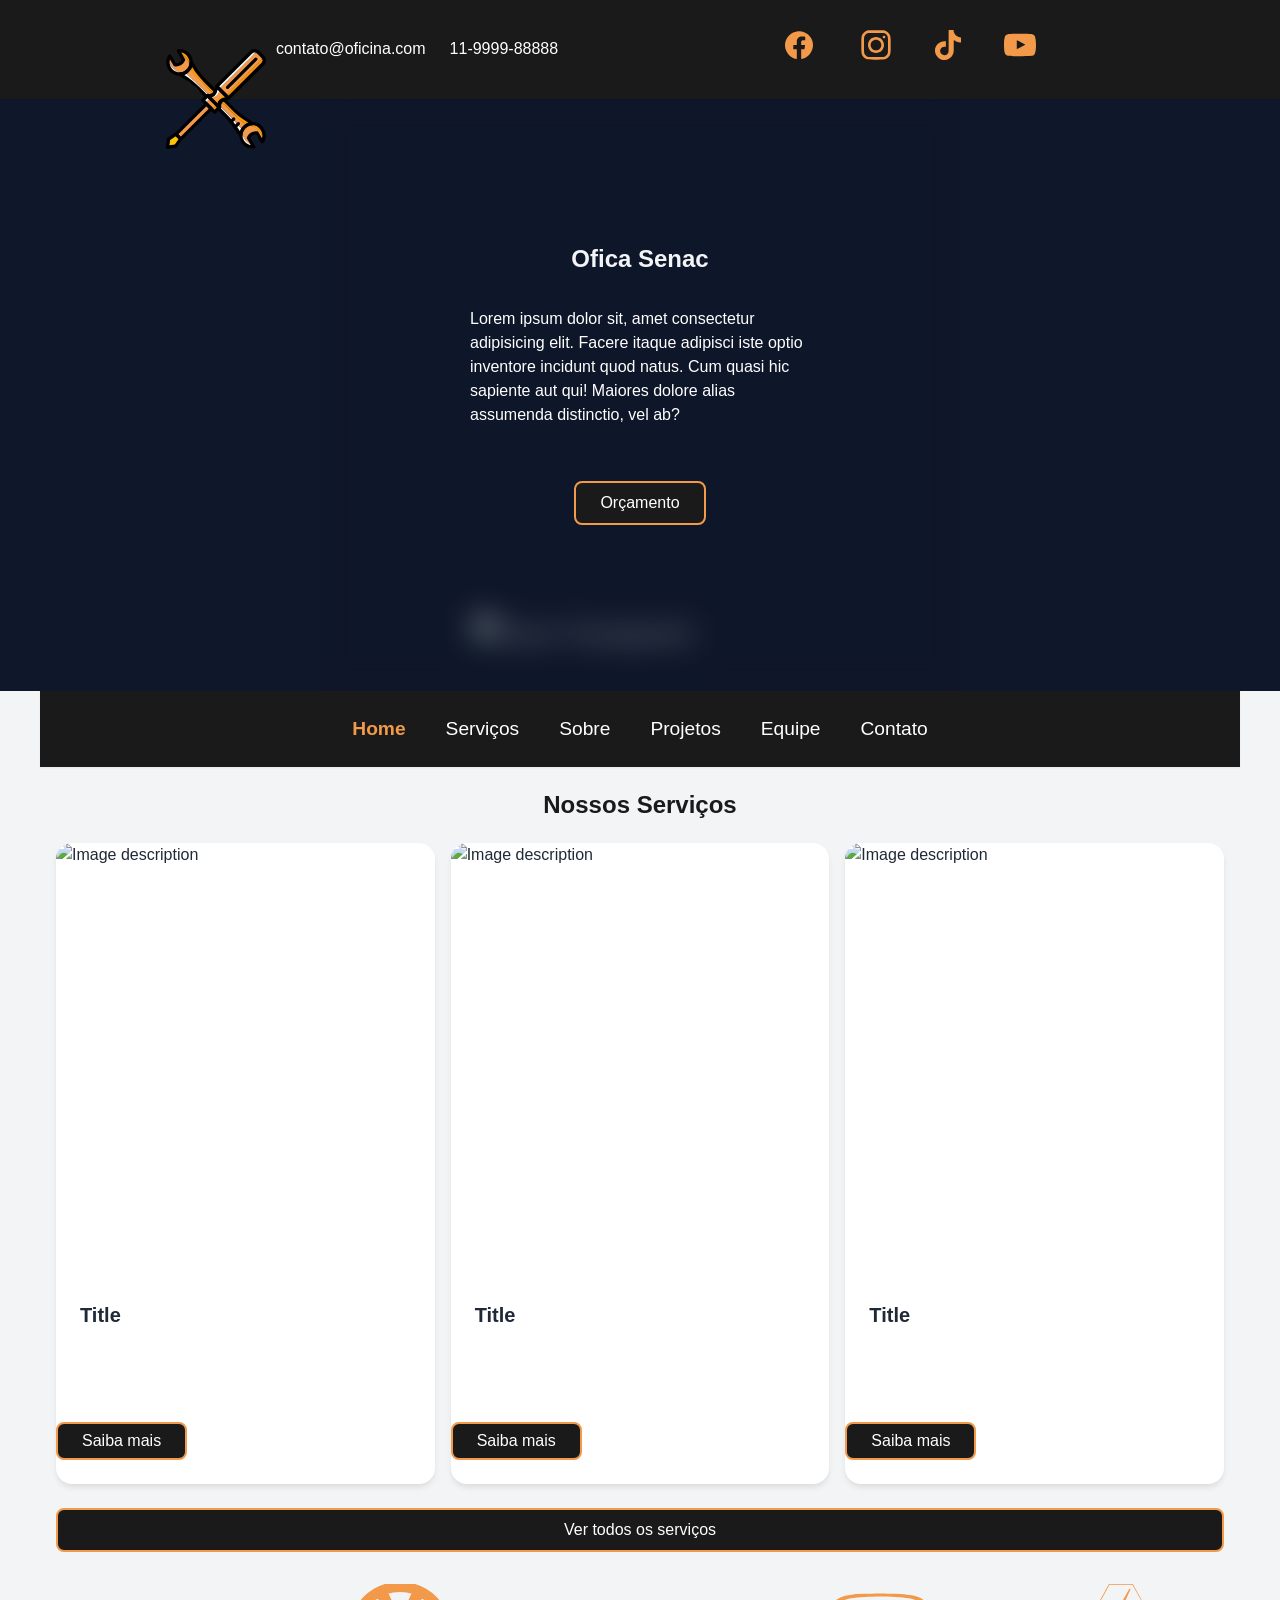
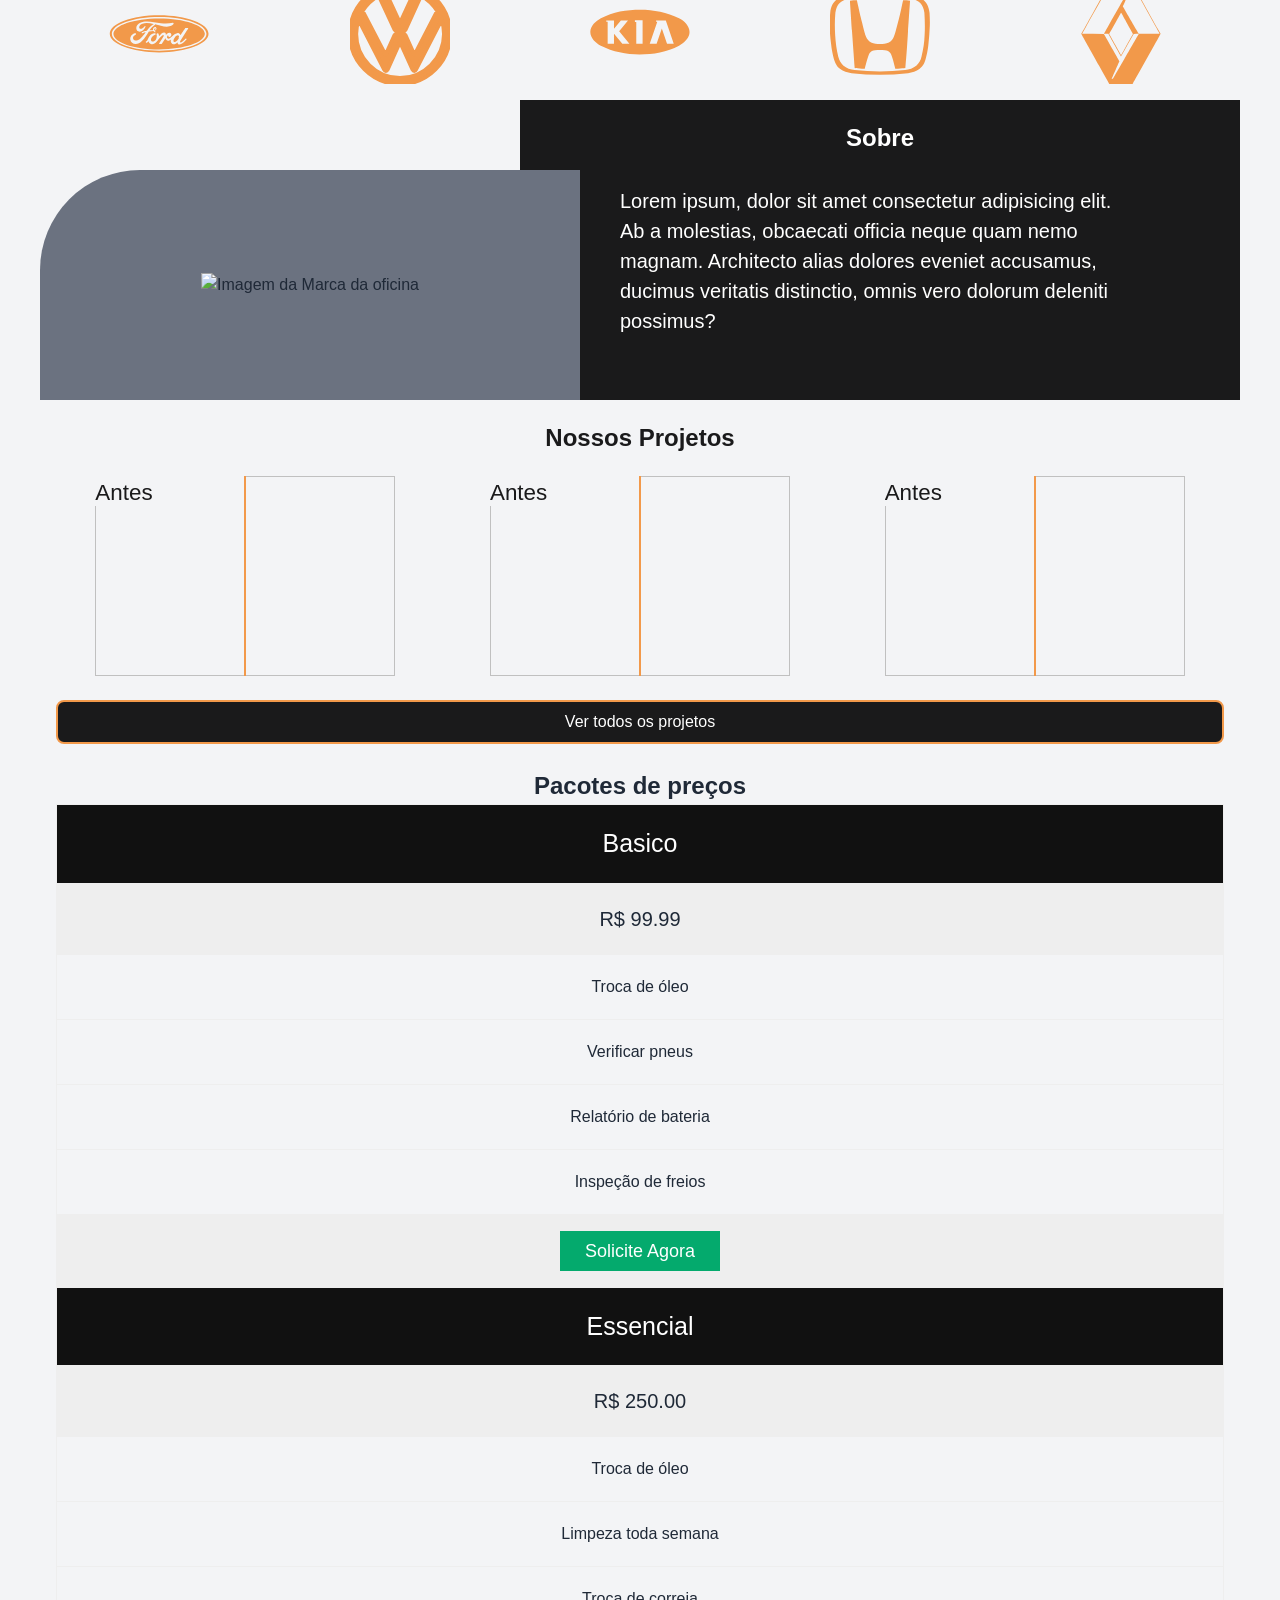
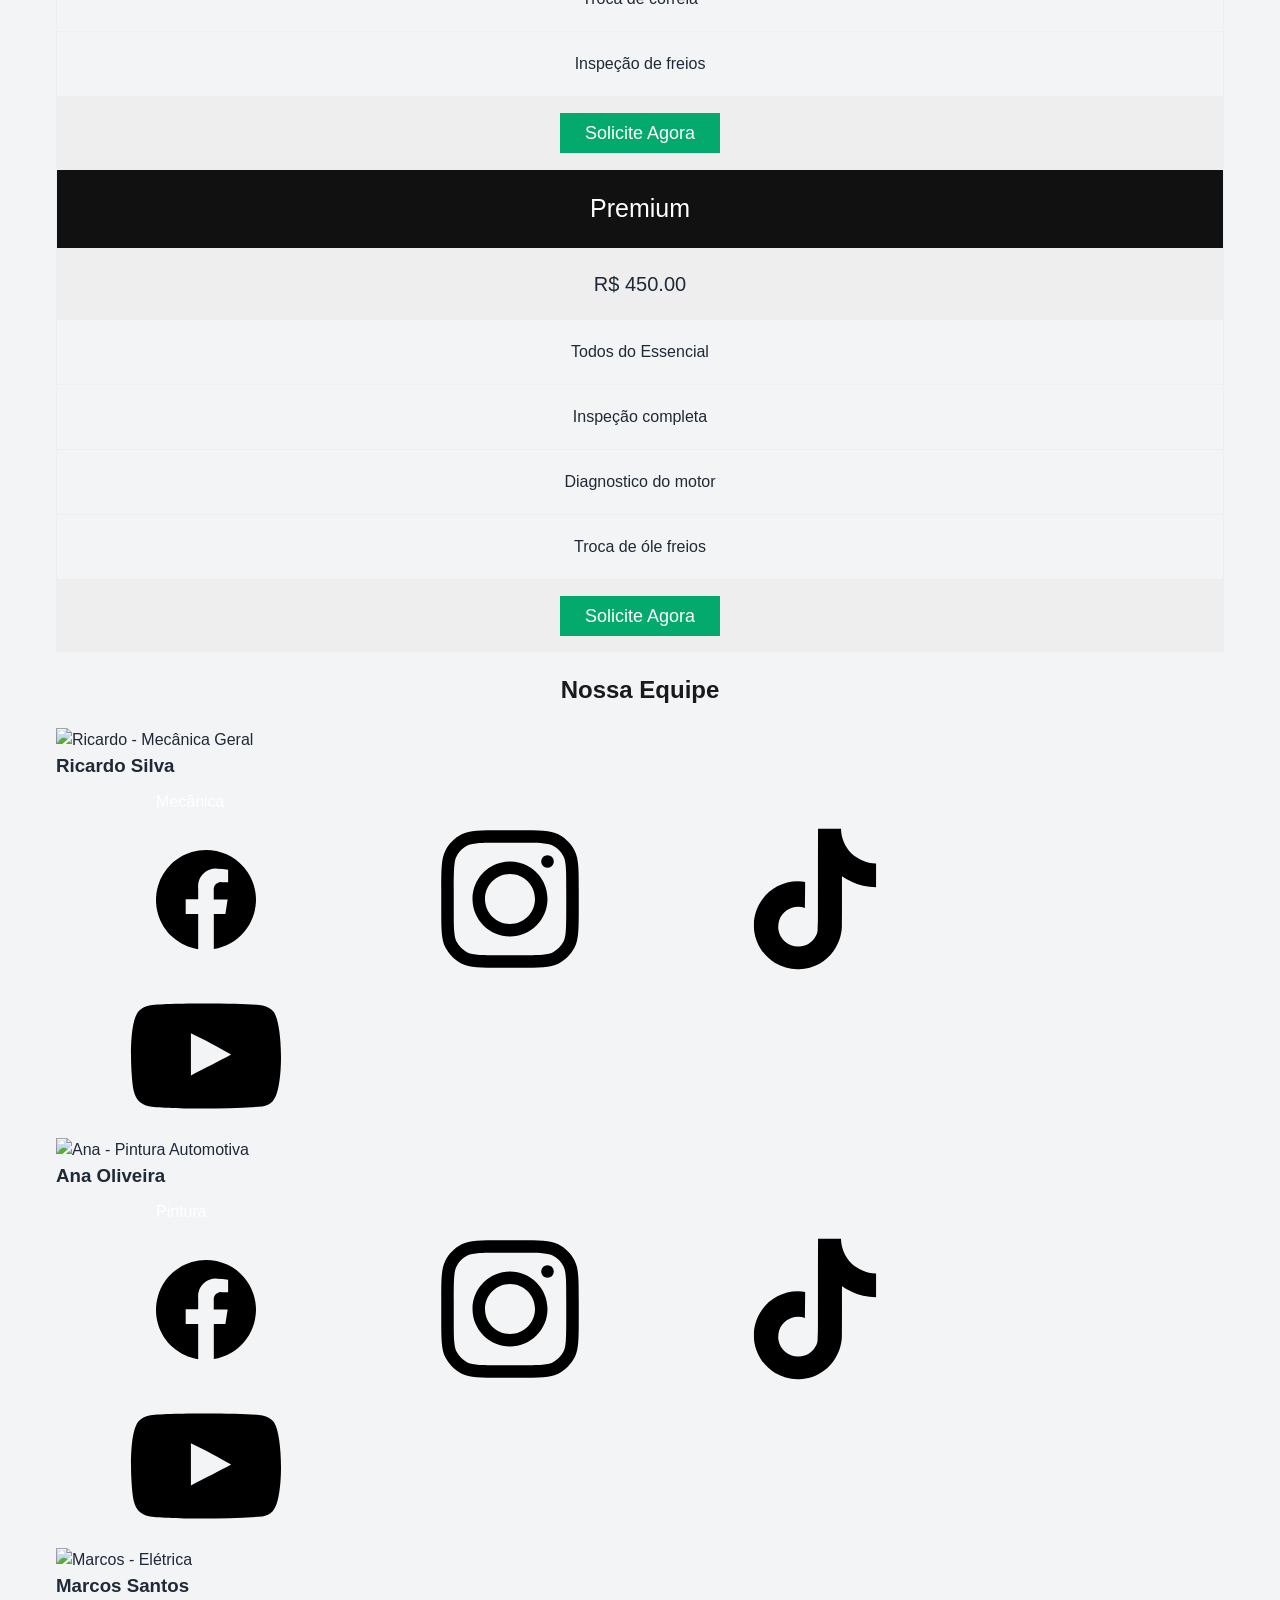
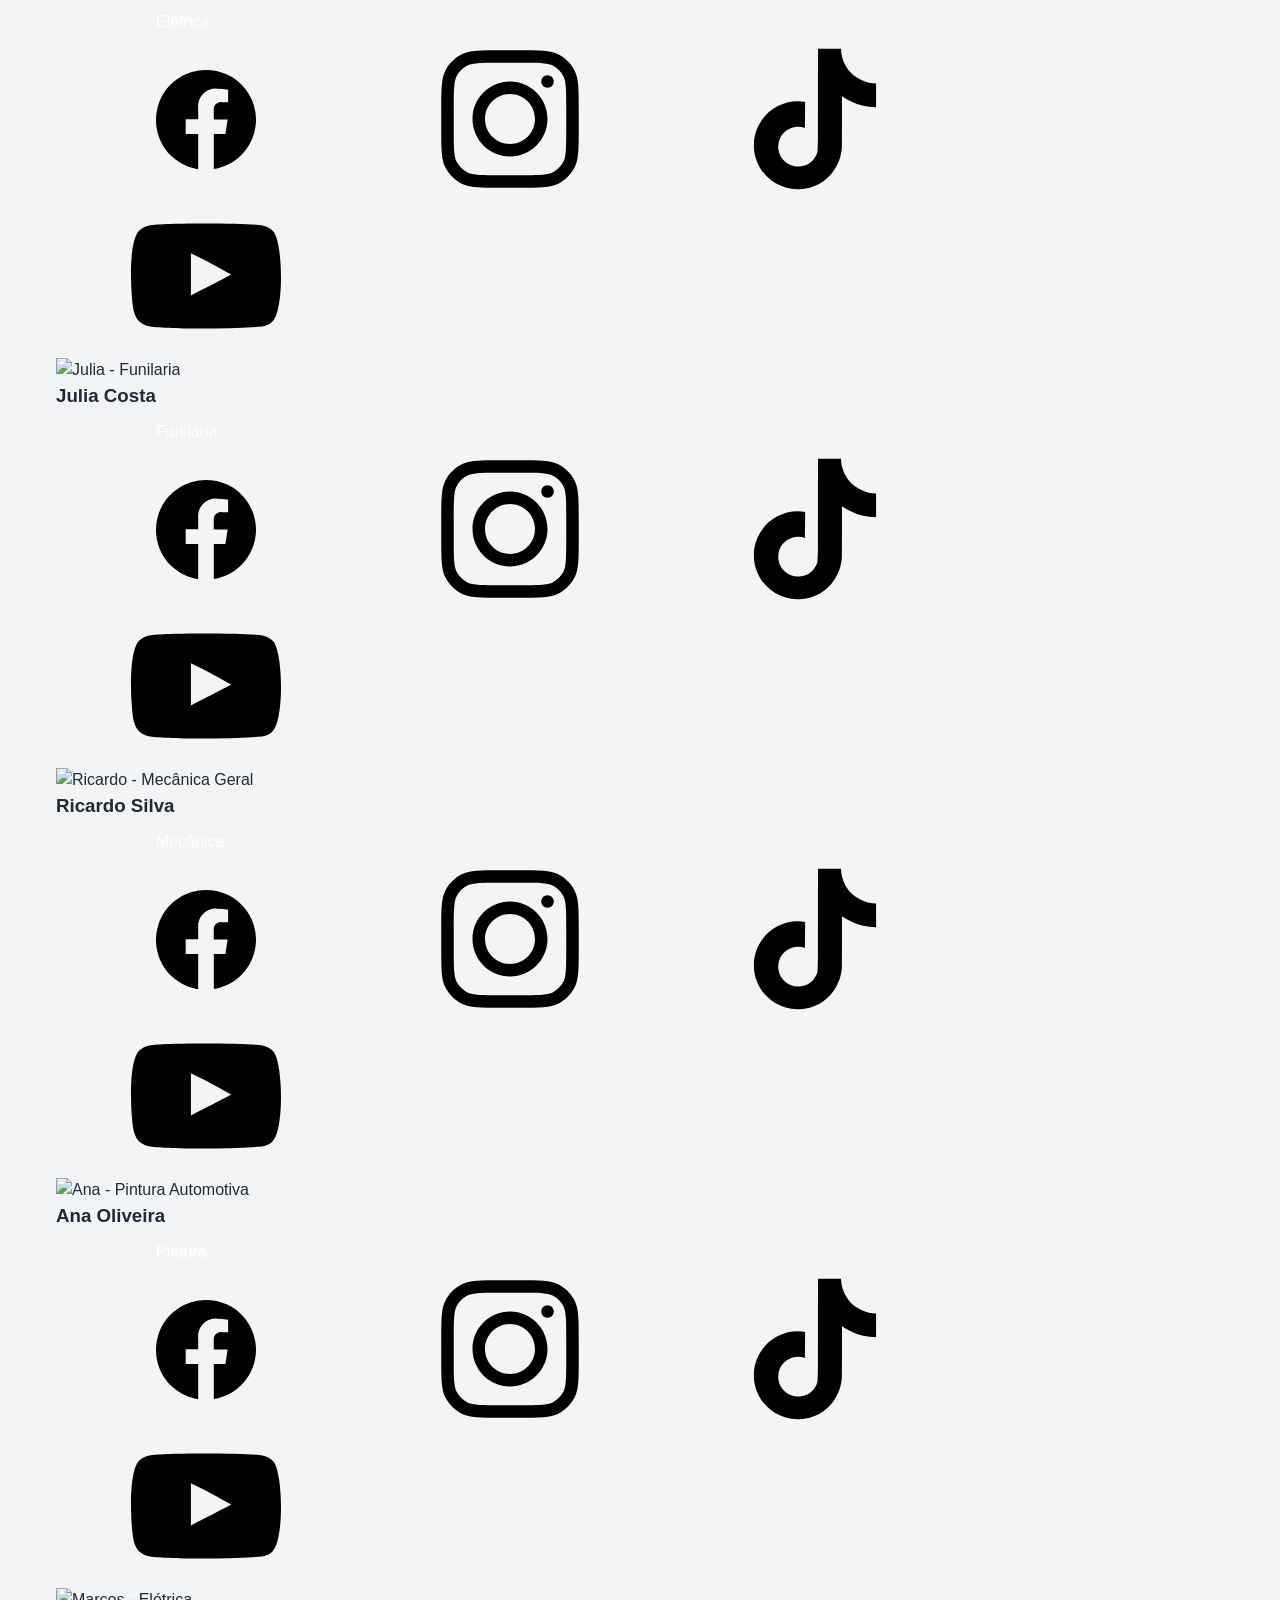
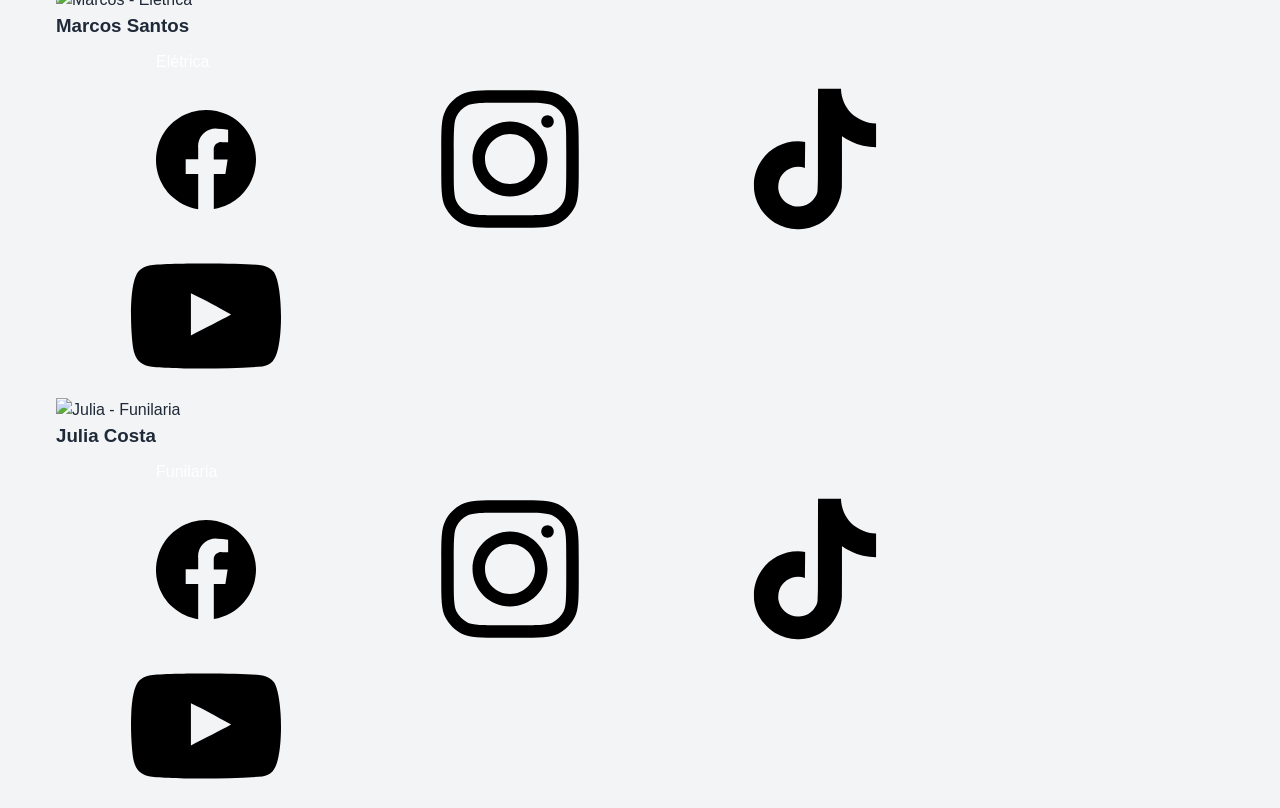
==== commit 03e83a18: "ajstar o menu de preço e o footer" ====
--- a/index.html
+++ b/index.html
@@ -1,6 +1,5 @@
 <!DOCTYPE html>
 <html lang="pt-BR">
-
 <head>
     <meta charset="UTF-8">
     <meta name="viewport" content="width=device-width, initial-scale=1.0">
@@ -17,36 +16,35 @@
     <meta name="twitter:description" content="Page description">
     <meta name="twitter:image" content="https://www.example.com/image.jpg">
 
-    <link rel="preload" href="assets/css/microframework.css" as="style" onload="this.rel='stylesheet'">
+    <link rel="preload" href="assets/css/microframework.css" as="style"
+            onload="this.rel='stylesheet'">
     <noscript>
         <link rel="stylesheet" href="assets/css/microframework.css">
     </noscript>
 </head>
-
 <body class="bem-cursor">
-    <div id="header-global"></div>
+    <div id="navbar-principal" class="bem-navbar"></div>
     <main>
         <section class="bem-hero" id="hero">
             <div class="bem-hero__titulo">
                 <h1>Ofica Senac</h1>
-                <p>Lorem ipsum dolor sit, amet consectetur adipisicing elit. Facere itaque adipisci iste optio inventore
-                    incidunt quod natus. Cum quasi hic sapiente aut qui! Maiores dolore alias assumenda distinctio, vel
-                    ab?</p>
+                <p>Lorem ipsum dolor sit, amet consectetur adipisicing elit. Facere itaque adipisci iste optio inventore incidunt quod natus. Cum quasi hic sapiente aut qui! Maiores dolore alias assumenda distinctio, vel ab?</p>
                 <a href="#contato" class="bem-btn bem-btn--primary">
                     Orçamento
-                </a>"
-            </div>
-            <img src="/assets/imagens/imagem_hero/ge.jpg" width="500px" alt="Carro Transparent"
-                class="bem-hero_imagem">
-        </section>
-        <div id="nav-secundaria-global"></div>
+                </a>
+            </div>
+            <img src="/assets/imagens/imagem_hero/front-hero-1.webp" 
+            width="500px" alt="Carro Transparent" 
+            class="bem-hero_imagem"
+            >
+        </section>
+        <div id="navbar-secundaria" class="bem-navbar--secundaria bem-container"></div>
         <!-- adcionar mais seções para ter scroll e a position styck-->
-        <section class="bem-container revelar-ao-rolar" id="servicos">
+        <section class="bem-container revelar" id="servicos">
             <h2 class="bem-titulo-h2">Nossos Serviços</h2>
             <div class="bem-grid-auto">
                 <div class="bem-card">
-                    <img class="bem-card__image" src="assets/imagens/imagens-servicos/oleo.png" width="280px"
-                        height="320px" alt="Image description">
+                    <img class="bem-card__image" src="assets/imagens/imagens-servicos/serv-oleo.png" width="280px" height="320px" alt="Image description">
                     <div class="bem-card__body">
                         <h3 class="bem-card__title">Title</h3>
                         <p>Description</p>
@@ -56,8 +54,7 @@
                     </button>
                 </div>
                 <div class="bem-card">
-                    <img class="bem-card__image" src="assets/imagens/imagens-servicos/pintura.png" width="280px"
-                        height="320px" alt="Image description">
+                    <img class="bem-card__image" src="assets/imagens/imagens-servicos/serv-pintura.png" width="280px" height="320px"  alt="Image description">
                     <div class="bem-card__body">
                         <h3 class="bem-card__title">Title</h3>
                         <p>Description</p>
@@ -67,8 +64,7 @@
                     </button>
                 </div>
                 <div class="bem-card">
-                    <img class="bem-card__image" src="assets/imagens/imagens-servicos/vidro.png" width="280px"
-                        height="320px" alt="Image description">
+                    <img class="bem-card__image" src="assets/imagens/imagens-servicos/serv-vidro.png" width="280px" height="320px"  alt="Image description">
                     <div class="bem-card__body">
                         <h3 class="bem-card__title">Title</h3>
                         <p>Description</p>
@@ -77,254 +73,240 @@
                         Saiba mais
                     </button>
                 </div>
-            </div>
-            <a href="servicos.html" class="bem-btn bem-btn--primary">Ver todos os serviços</a>
-        </section>
-        <section class="bem-container revelar-ao-rolar" id="marcas">
+          </div>
+          <a href="servicos.html" class="bem-btn bem-btn--primary">Ver todos os serviços</a>
+        </section>
+        <section class="bem-container revelar" id="marcas">
             <div class="container-icons">
-                <svg class="icon-marcas" fill="#f2994a" version="1.1" id="Layer_1" xmlns="http://www.w3.org/2000/svg"
-                    xmlns:xlink="http://www.w3.org/1999/xlink" viewBox="0 0 130 130" xml:space="preserve">
-                    <g id="SVGRepo_bgCarrier" stroke-width="0"></g>
-                    <g id="SVGRepo_tracerCarrier" stroke-linecap="round" stroke-linejoin="round"></g>
-                    <g id="SVGRepo_iconCarrier">
-                        <path
-                            d="M65.2,40.7C29.6,40.7,1,51.4,1,64.8c0,13.3,28.8,24.1,64.2,24.1c35.4,0,64.2-10.8,64.2-24.1 C129.5,51.6,100.6,40.7,65.2,40.7z M65.2,86.8c-34,0-61.5-9.8-61.5-22c0-12.1,27.6-22,61.5-22c34,0,61.5,9.8,61.5,22 C126.8,77,99.2,86.8,65.2,86.8z M90.5,69.7c0,0.1,0,0.2,0,0.2c0,0.1,0.2,0.2,0.3,0.3c0,0,0.1,0.1,0,0.2c-0.4,0.9-0.8,1.4-1.3,2.1 c-0.5,0.7-1,1.2-1.6,1.7c-0.9,0.8-2.3,1.6-3.4,1.1c-0.5-0.3-0.7-0.9-0.7-1.5c0-1.5,0.7-3.1,2-4.7c1.5-1.9,3.3-2.9,4.4-2.3 C91.4,67.3,91.1,68.7,90.5,69.7z M58.7,59.7c-0.1-0.6,0.1-1.3,0.7-1.8c0.3-0.3,0.7-0.3,1-0.1c0.3,0.2,0.1,0.8-0.1,1.3 c-0.3,0.5-0.8,0.9-1.3,0.9C58.8,59.9,58.7,59.9,58.7,59.7z M65.2,44.7c-32.8,0-59.4,9.1-59.4,20.2C5.8,75.9,32.4,85,65.2,85 c32.8,0,59.4-9.1,59.4-20.2C124.6,53.7,98,44.7,65.2,44.7z M34.7,78.1c-3.5,0-6.6-2.1-7-5.9c-0.2-2.1,0.4-3.9,1.6-5.5 c1-1.4,2.8-2.5,4.3-2.8c0.5-0.1,1.1,0,1.4,0.3c0.4,0.5,0.3,1-0.1,1.3c-1.1,0.6-2.5,1.6-3.2,2.9c-0.6,1.1-0.7,2.5,0.2,3.7 c1.4,2.1,5.3,2.2,9-1.2c0.9-0.8,1.7-1.6,2.5-2.6c1.6-1.8,2.1-2.5,4.3-5.5c0,0,0-0.1,0-0.1c0,0,0,0-0.1-0.1c-1.4,0-2.7,0.5-3.9,1.4 c-0.3,0.3-0.8,0.2-1.1-0.1c-0.2-0.4-0.1-0.9,0.3-1.1c1.9-1.4,4.1-1.6,6.2-2c0,0,0.2,0,0.3-0.2c0.9-1.1,1.6-2.2,2.5-3.3 c1-1.2,2.2-2.2,3.1-3.1c1.3-1.1,2.2-1.5,3-2c0.2-0.1,0-0.3-0.1-0.3c-4.8-0.9-9.8-2.1-14.5-0.3c-3.3,1.2-4.7,3.8-4,5.6 c0.5,1.2,2.1,1.4,3.7,0.7c1.3-0.6,2.4-1.6,3.3-2.9c0.5-0.7,1.4-0.2,0.9,1c-1.4,3.3-4.1,5.9-7.3,6c-2.8,0.1-4.5-1.9-4.5-4.4 c0-4.9,5.5-8.2,11.3-8.7c7-0.6,13.6,1.3,20.5,2.1c5.3,0.6,10.4,0.7,15.7-0.6c0.6-0.1,1.1,0.3,1,0.9c-0.1,0.9-0.8,1.8-2.5,2.8 c-2,1.1-4.1,1.4-6.3,1.4c-5.3,0-10.2-2-15.3-3.1c0,0.2,0.1,0.5-0.1,0.6c-2.8,2.1-5.4,4.2-7.1,7.1c-0.1,0.1,0,0.1,0.1,0.1 c1.5-0.1,2.8-0.1,4.2-0.2c0.2,0,0.2-0.1,0.2-0.3c-0.1-1,0.2-2.2,1.1-3c0.9-0.8,2.1-0.9,2.8-0.3c0.9,0.7,0.8,1.9,0.3,2.8 c-0.5,0.9-1.3,1.4-2,1.7c0,0-0.2,0-0.1,0.2c0,0.2,1.1,0.8,1.2,1c0.1,0.1,0,0.4-0.1,0.5c-0.1,0.1-0.3,0.2-0.5,0.2 c-0.2,0-0.3-0.1-0.5-0.2c-0.5-0.3-1.1-0.7-1.4-1.2c-0.1-0.2-0.2-0.2-0.5-0.2c-1.5,0.1-3.8,0.3-5.4,0.5c-0.4,0-0.4,0.1-0.5,0.3 c-2.5,4.1-5.2,8.6-8.2,11.6C40.2,77.2,37.5,78.1,34.7,78.1z M103,57.9c-0.5,0.8-9.9,15.2-10.5,16.6c-0.2,0.5-0.2,0.8,0,1.1 c0.5,0.7,1.6,0.3,2.3-0.2c2-1.4,3.4-3.1,5-4.6c0.1-0.1,0.2-0.1,0.3,0c0.2,0.2,0.6,0.5,0.8,0.7c0.1,0.1,0.1,0.2,0,0.3 c-1.5,1.9-3.2,3.6-4.8,4.9c-2.5,1.9-5,2.4-6.3,1.2c-0.5-0.5-0.7-1.1-0.7-1.7c0-0.3-0.2-0.3-0.3-0.2c-1.5,1.5-4.1,3.1-6.4,1.9 c-2-1-2.4-3.3-2-5.3c0,0,0-0.3-0.3-0.2c-0.4,0.3-0.9,0.6-1.6,0.9c-0.8,0.3-1.2,0.4-2,0.4c-1,0-1.8-0.4-2.4-1.4 c-0.3-0.5-0.5-1.3-0.5-1.9c0-0.1-0.1-0.2-0.2,0c-1.6,2.4-3.1,4.8-4.7,7.3c-0.1,0.1-0.2,0.2-0.3,0.2c-1,0-2.1,0-3.1,0 c-0.2,0-0.3-0.1-0.2-0.3c0.6-1.1,3.6-5.5,5.7-9.3c0.6-1,0.5-1.6,0.1-1.8c-0.4-0.3-1.3,0.1-2.1,0.7c-2,1.5-3.7,3.9-4.6,5 c-0.5,0.6-1,1.6-2.3,3c-2.1,2.3-4.9,3.6-7.5,2.7c-1.5-0.5-2.5-1.7-2.9-3.1c-0.1-0.3-0.2-0.4-0.4-0.2c-0.4,0.5-1.3,1.3-2.1,1.8 c-0.1,0.1-0.3,0.2-0.5,0.1c-0.2-0.1-0.7-0.8-0.8-1.1c-0.1-0.2,0-0.3,0.1-0.4c1.1-0.9,1.6-1.5,2.1-2c0.3-0.4,0.6-0.9,0.9-1.7 c0.6-1.6,2.1-4.6,5-6.2c1.1-0.6,2.2-1,3.5-1.2c0.5-0.1,1,0,1.1,0.4c0.1,0.2,0.2,0.6,0.3,0.8c0.1,0.2,0,0.3-0.2,0.4 c-1.7,0.7-3.4,1.7-4.6,3.3c-1.4,1.8-1.7,4-0.8,5.2c0.7,0.9,1.7,1.1,2.8,0.7c1.6-0.5,2.9-1.9,3.6-3.6c0.7-1.8,0.9-3.8,0.3-5.7 c-0.1-0.3,0-0.6,0.2-0.7c0.4-0.3,1-0.6,1.1-0.7c0.4-0.2,0.8-0.1,1,0.2c0.6,0.8,0.9,2,0.9,3.3c0,0.3,0.1,0.3,0.3,0.1 c1-1.1,2-2.2,3-3.1c1-0.8,2.3-1.4,3.4-1.4c1.5,0,2.3,1.1,2.2,2.9c0,0.2,0.2,0.2,0.3,0.1c0.5-0.7,0.8-1,1.3-1.4 c1.1-0.9,2.1-1.3,3.3-1.2c1.4,0.1,2.5,1.4,2.3,2.8c-0.1,0.9-0.7,1.8-1.5,2.2c-0.7,0.4-1.6,0.3-2.2-0.2c-0.5-0.4-0.6-1.1-0.5-1.7 c0-0.1-0.1-0.3-0.3-0.1c-1.4,1.4-1.5,3.2-0.6,4.1c1,0.9,2.4,0.3,3.5-0.4c2-1.3,3.5-3,5.2-4.4c1.2-0.9,2.5-1.7,4-1.9 c0.8-0.1,1.6-0.1,2.4,0.3c1.1,0.4,1.7,1.3,1.8,2.1c0,0.2,0.2,0.3,0.3,0.1c0.8-1.3,5.4-8.1,5.8-8.8c0.1-0.2,0.2-0.3,0.5-0.3 c1,0,2.3,0,3.2,0C103,57.7,103,57.8,103,57.9z">
-                        </path>
-                    </g>
-                </svg>
-                <svg class="icon-marcas" fill="#f2994a" viewBox="0 0 24 24" role="img"
-                    xmlns="http://www.w3.org/2000/svg" stroke="#f2994a">
-                    <g id="SVGRepo_bgCarrier" stroke-width="0"></g>
-                    <g id="SVGRepo_tracerCarrier" stroke-linecap="round" stroke-linejoin="round"></g>
-                    <g id="SVGRepo_iconCarrier">
-                        <title>Volkswagen icon</title>
-                        <path
-                            d="M12 0C5.36 0 0 5.36 0 12S5.36 24 12 24 24 18.64 24 12 18.64 0 12 0M12 1.41C13.2 1.41 14.36 1.63 15.43 2L12.13 9.13C12.09 9.17 12.09 9.26 12 9.26S11.91 9.17 11.87 9.13L8.57 2C9.64 1.63 10.8 1.42 12 1.42M6.9 2.74L10.72 10.97C10.8 11.14 10.89 11.19 11 11.19H13C13.12 11.19 13.2 11.14 13.29 10.97L17.06 2.74C18.64 3.64 20 4.93 20.96 6.47L15.6 16.84C15.56 16.93 15.5 16.97 15.47 16.97C15.39 16.97 15.39 16.89 15.34 16.84L13.29 12.3C13.2 12.13 13.12 12.09 13 12.09H11C10.89 12.09 10.8 12.13 10.71 12.3L8.66 16.84C8.61 16.89 8.62 16.97 8.53 16.97C8.44 16.97 8.44 16.89 8.4 16.84L3 6.47C3.94 4.93 5.32 3.64 6.9 2.74M2.06 8.53L8.23 20.53C8.31 20.7 8.4 20.83 8.62 20.83C8.83 20.83 8.91 20.7 9 20.53L11.87 14.14C11.91 14.06 11.96 14 12 14C12.09 14 12.09 14.1 12.13 14.14L15.04 20.53C15.13 20.7 15.21 20.83 15.43 20.83C15.64 20.83 15.73 20.7 15.81 20.53L22 8.53C22.37 9.6 22.59 10.76 22.59 12C22.54 17.79 17.79 22.59 12 22.59C6.21 22.59 1.46 17.79 1.46 12C1.46 10.8 1.67 9.65 2.06 8.53Z">
-                        </path>
-                    </g>
-                </svg>
-                <svg class="icon-marcas" fill="#f2994a" version="1.1" id="Layer_1" xmlns="http://www.w3.org/2000/svg"
-                    xmlns:xlink="http://www.w3.org/1999/xlink" viewBox="0 0 2500 2500" xml:space="preserve">
-                    <g id="SVGRepo_bgCarrier" stroke-width="0"></g>
-                    <g id="SVGRepo_tracerCarrier" stroke-linecap="round" stroke-linejoin="round"></g>
-                    <g id="SVGRepo_iconCarrier">
-                        <path
-                            d="M2225.5,857.7c-298.8-150.8-635.7-216.5-969.3-216.5c-336.4,0-687.1,52.5-984.8,216.5C146.6,926.8,8,1047.7,8,1201.8h0 c0,152.4,136.4,278.9,262.4,342.4c299.3,151.3,636.8,216.5,970.9,216.5c336.3,0,687.1-52.5,984.7-215.9 c123.7-67.9,262.9-188.3,262.9-341.9C2488.9,1048.8,2353.6,921.8,2225.5,857.7z M808.8,1492.3l-203.3-244.7h-6.1v244.7h-158V946.7 h-34.8v-36.5h192.8v204.9h6.1l166.8-204.9h177.8l-220.9,271.7l256.3,310.4H808.8z M1314.7,1492.3h-157.9V948.9h-34.2v-40.3h192.2 V1492.3z M1925.6,1492.3l-129.8-380.5l-130.3,380.5h-172.3l189.4-545.7h0h-30.9v-35.9h243.6l198.3,581.6H1925.6z">
-                        </path>
-                    </g>
-                </svg>
-                <svg class="icon-marcas" fill="#f2994a" version="1.1" id="Layer_1" xmlns="http://www.w3.org/2000/svg"
-                    xmlns:xlink="http://www.w3.org/1999/xlink" viewBox="0 0 44.6 44.6" xml:space="preserve">
-                    <g id="SVGRepo_bgCarrier" stroke-width="0"></g>
-                    <g id="SVGRepo_tracerCarrier" stroke-linecap="round" stroke-linejoin="round"></g>
-                    <g id="SVGRepo_iconCarrier">
-                        <title>honda-logo</title>
-                        <g>
-                            <path
-                                d="M32.6,7.2c-1,4.6-1.4,6.7-2.3,10s-1.4,6.1-2.5,7.6c-0.8,1.1-2.1,1.8-3.5,1.9c-1.3,0.1-2.7,0.1-4,0 c-1.4-0.1-2.7-0.8-3.5-1.9c-1.1-1.4-1.7-4.4-2.5-7.6S13,11.8,12,7.2l-1.5,0.1c-0.6,0-1.1,0.1-1.6,0.2c0,0,0.6,9.4,0.9,13.4 c0.3,4.2,0.8,11.2,1.2,16.6c0,0,0.9,0.1,2.3,0.2s2.2,0.1,2.2,0.1c0.6-2.4,1.4-5.6,2.2-7c0.5-0.8,1.4-1.3,2.4-1.3 c0.7-0.1,1.4-0.1,2.2-0.1l0,0c0.7,0,1.4,0,2.2,0.1c1,0,1.9,0.5,2.4,1.3c0.9,1.4,1.6,4.6,2.2,7c0,0,0.7,0,2.2-0.1s2.3-0.2,2.3-0.2 c0.5-5.3,1-12.4,1.2-16.6c0.3-4,0.9-13.4,0.9-13.4c-0.5-0.1-1-0.1-1.6-0.2L32.6,7.2z">
-                            </path>
-                            <path
-                                d="M44.4,12.8c-0.6-6-4.6-7.2-8.1-7.8c-2.3-0.3-4.6-0.5-6.9-0.6c-1.8-0.1-5.9-0.2-7.1-0.2s-5.4,0.1-7.1,0.2 C12.8,4.4,10.5,4.6,8.2,5c-3.5,0.6-7.5,1.9-8.1,7.8c-0.2,2-0.2,4-0.2,6c0,2.7,0.2,5.4,0.6,8.1c0.2,2.3,0.7,4.5,1.3,6.8 c0.9,2.6,1.7,3.4,2.6,4.1c1.6,1.1,3.3,1.7,5.2,2c8.4,0.9,16.8,0.9,25.2,0c1.9-0.3,3.6-0.9,5.2-2c1-0.8,1.8-1.5,2.6-4.1 c0.6-2.2,1.1-4.5,1.3-6.8c0.3-2.7,0.5-5.4,0.6-8.1C44.6,16.8,44.5,14.8,44.4,12.8z M42.2,22.8c-0.1,3.3-0.6,6.5-1.4,9.7 c-0.3,1.5-1.1,2.8-2.2,3.9c-1.5,1.2-3.3,1.9-5.1,2c-7.5,0.8-15,0.8-22.5,0c-1.9-0.1-3.6-0.8-5.1-2c-1.1-1.1-1.8-2.4-2.2-3.9 c-0.8-3.2-1.2-6.4-1.4-9.7c-0.2-3.3-0.2-6.7,0.1-10C3,9,4.8,7.2,8.8,6.5c2.2-0.4,4.5-0.6,6.7-0.7c1.9-0.1,5-0.2,6.8-0.2 s4.9,0,6.8,0.2c2.2,0.1,4.5,0.3,6.7,0.7c4,0.7,5.8,2.6,6.3,6.3C42.3,16.1,42.4,19.5,42.2,22.8L42.2,22.8z">
-                            </path>
-                        </g>
-                    </g>
-                </svg>
-                <svg class="icon-marcas" viewBox="0 0 100 100" version="1.1" xmlns="http://www.w3.org/2000/svg"
-                    xmlns:xlink="http://www.w3.org/1999/xlink" fill="#000000">
-                    <g id="SVGRepo_bgCarrier" stroke-width="0"></g>
-                    <g id="SVGRepo_tracerCarrier" stroke-linecap="round" stroke-linejoin="round"></g>
-                    <g id="SVGRepo_iconCarrier">
-                        <title>renault</title>
-                        <desc>Created with Sketch.</desc>
-                        <g id="renault" stroke="none" stroke-width="1" fill="none" fill-rule="evenodd">
-                            <path
-                                d="M37.4290909,1.05590909 C37.1186364,1.61590909 35.0836364,5.27 32.9072727,9.17636364 C30.7309091,13.0822727 28.0245455,17.9404545 26.8931818,19.9718182 C25.7618182,22.0027273 23.5886364,25.9018182 22.0640909,28.6363636 C20.5395455,31.3709091 18.1527273,35.6536364 16.7595455,38.1536364 C15.3663636,40.6536364 13.3286364,44.31 12.2309091,46.2795455 L10.235,49.8604545 L11.1431818,51.4881818 C11.6427273,52.3831818 14.5327273,57.5472727 17.5654545,62.9640909 C20.5986364,68.3809091 25.2859091,76.7540909 27.9813636,81.5718182 C32.5259091,89.6931818 35.8540909,95.6381818 37.5640909,98.6886364 L38.2672727,99.9431818 L49.9336364,99.9409091 L61.6004545,99.9390909 L62.0863636,99.065 C63.005,97.4122727 68.145,88.22 79.7572727,67.4622727 C82.0736364,63.3213636 85.235,57.6672727 86.7827273,54.8972727 L89.5959091,49.8613636 L86.7340909,44.7177273 C82.7145455,37.4922727 67.5345455,10.1981818 64.4527273,4.65454545 L61.8863636,0.0377272727 L49.94,0.0377272727 L37.9940909,0.0377272727 L37.4290909,1.05590909 M64.6336364,6.59545455 C66.4459091,9.83772727 69.44,15.1963636 71.2877273,18.5036364 C73.1354545,21.8109091 75.445,25.9445455 76.4204545,27.6895455 C84.7268182,42.5481818 88.6490909,49.5827273 88.6959091,49.7045455 C88.7454545,49.8327273 87.6045455,49.8486364 78.24,49.8486364 L67.7286364,49.8486364 L67.3095455,49.1145455 C67.0795455,48.7109091 66.2709091,47.3154545 65.5131818,46.0131818 C62.8531818,41.4427273 58.0527273,33.1822727 55.3045455,28.4468182 C53.7781818,25.8168182 52.3690909,23.3936364 52.1731818,23.0618182 L51.8168182,22.4590909 L52.0968182,21.8018182 C52.2509091,21.44 53.0827273,19.5804545 53.9454545,17.6695455 C56.8718182,11.1877273 59.5645455,5.08 59.5645455,4.92409091 C59.5645455,4.89272727 59.2981818,4.86863636 58.9727273,4.87045455 L58.3809091,4.87363636 L56.5677273,8.06636364 C55.5704545,9.82272727 52.1236364,15.8831818 48.9081818,21.5340909 C42.0890909,33.5186364 41.5754545,34.4218182 36.6140909,43.1427273 C34.5490909,46.7722727 32.86,49.7659091 32.86,49.795 C32.86,49.8245455 33.8718182,49.8495455 35.1090909,49.8509091 L37.3581818,49.8531818 L38.5313636,51.9577273 C39.6240909,53.9172727 47.6640909,68.2936364 49.2681818,71.1554545 C49.6618182,71.8586364 50.015,72.4336364 50.0527273,72.4336364 C50.09,72.4336364 51.9104545,69.2377273 54.0981818,65.3313636 C56.2854545,61.425 59.125,56.3540909 60.4081818,54.0627273 L62.7409091,49.8959091 L65.2245455,49.8704545 C66.5909091,49.8568182 67.7081818,49.8681818 67.7081818,49.8963636 C67.7081818,49.9240909 64.7818182,55.0277273 61.205,61.2377273 C57.6281818,67.4477273 54.1495455,73.4872727 53.4745455,74.6590909 C52.7995455,75.8309091 50.7122727,79.4531818 48.8359091,82.7081818 C46.9595455,85.9636364 44.6259091,90.0118182 43.6504545,91.7045455 L41.8763636,94.7822727 L41.2386364,94.8104545 C40.745,94.8322727 40.6127273,94.8109091 40.6518182,94.7159091 C40.6795455,94.6481818 42.4322727,90.7036364 44.5463636,85.9504545 C46.6609091,81.1972727 48.4013636,77.2763636 48.4140909,77.2368182 C48.4318182,77.1827273 37.0568182,57.3004545 33.3136364,50.8427273 L32.7645455,49.8959091 L21.9240909,49.8486364 L11.0836364,49.8013636 L13.8336364,44.8768182 C15.3459091,42.1686364 16.8954545,39.3986364 17.2763636,38.7218182 C17.6577273,38.0445455 19.3872727,34.955 21.12,31.8559091 C26.39,22.4304545 29.9645455,16.0390909 31.5809091,13.1536364 C32.4272727,11.6431818 34.1309091,8.59590909 35.3677273,6.38272727 C36.6040909,4.16909091 37.8272727,1.985 38.0859091,1.52954545 L38.5559091,0.700909091 L49.9477273,0.700909091 L61.3390909,0.700909091 L64.6336364,6.59545455 M50.6263636,29.6086364 C50.8931818,30.0895455 53.4872727,34.7231818 56.3918182,39.9054545 C59.2963636,45.0877273 61.7368182,49.4622727 61.8154545,49.6268182 L61.9586364,49.9259091 L59.9213636,53.5568182 C58.8004545,55.5536364 56.19,60.2131818 54.12,63.9109091 C52.05,67.6090909 50.2854545,70.75 50.1990909,70.8913636 L50.0422727,71.1481818 L48.0172727,67.5295455 C42.5395455,57.7413636 40.2268182,53.6122727 39.235,51.8513636 C38.6381818,50.7913636 38.1690909,49.8745455 38.1922727,49.8136364 C38.2154545,49.7531818 40.4613636,45.7409091 43.1827273,40.8981818 C45.9040909,36.055 48.555,31.3363636 49.0736364,30.4118182 C49.5918182,29.4872727 50.0445455,28.7318182 50.0790909,28.7327273 C50.1136364,28.7336364 50.36,29.1277273 50.6263636,29.6086364"
-                                id="path0" fill="#f2994a"> </path>
-                        </g>
-                    </g>
-                </svg>
-            </div>
-        </section>
-        <section class="bem-container revelar-ao-rolar" id="sobre">
+                <svg class="icon-marcas" fill="#f2994a" version="1.1" id="Layer_1" xmlns="http://www.w3.org/2000/svg" xmlns:xlink="http://www.w3.org/1999/xlink" viewBox="0 0 130 130" xml:space="preserve"><g id="SVGRepo_bgCarrier" stroke-width="0"></g><g id="SVGRepo_tracerCarrier" stroke-linecap="round" stroke-linejoin="round"></g><g id="SVGRepo_iconCarrier"> <path d="M65.2,40.7C29.6,40.7,1,51.4,1,64.8c0,13.3,28.8,24.1,64.2,24.1c35.4,0,64.2-10.8,64.2-24.1 C129.5,51.6,100.6,40.7,65.2,40.7z M65.2,86.8c-34,0-61.5-9.8-61.5-22c0-12.1,27.6-22,61.5-22c34,0,61.5,9.8,61.5,22 C126.8,77,99.2,86.8,65.2,86.8z M90.5,69.7c0,0.1,0,0.2,0,0.2c0,0.1,0.2,0.2,0.3,0.3c0,0,0.1,0.1,0,0.2c-0.4,0.9-0.8,1.4-1.3,2.1 c-0.5,0.7-1,1.2-1.6,1.7c-0.9,0.8-2.3,1.6-3.4,1.1c-0.5-0.3-0.7-0.9-0.7-1.5c0-1.5,0.7-3.1,2-4.7c1.5-1.9,3.3-2.9,4.4-2.3 C91.4,67.3,91.1,68.7,90.5,69.7z M58.7,59.7c-0.1-0.6,0.1-1.3,0.7-1.8c0.3-0.3,0.7-0.3,1-0.1c0.3,0.2,0.1,0.8-0.1,1.3 c-0.3,0.5-0.8,0.9-1.3,0.9C58.8,59.9,58.7,59.9,58.7,59.7z M65.2,44.7c-32.8,0-59.4,9.1-59.4,20.2C5.8,75.9,32.4,85,65.2,85 c32.8,0,59.4-9.1,59.4-20.2C124.6,53.7,98,44.7,65.2,44.7z M34.7,78.1c-3.5,0-6.6-2.1-7-5.9c-0.2-2.1,0.4-3.9,1.6-5.5 c1-1.4,2.8-2.5,4.3-2.8c0.5-0.1,1.1,0,1.4,0.3c0.4,0.5,0.3,1-0.1,1.3c-1.1,0.6-2.5,1.6-3.2,2.9c-0.6,1.1-0.7,2.5,0.2,3.7 c1.4,2.1,5.3,2.2,9-1.2c0.9-0.8,1.7-1.6,2.5-2.6c1.6-1.8,2.1-2.5,4.3-5.5c0,0,0-0.1,0-0.1c0,0,0,0-0.1-0.1c-1.4,0-2.7,0.5-3.9,1.4 c-0.3,0.3-0.8,0.2-1.1-0.1c-0.2-0.4-0.1-0.9,0.3-1.1c1.9-1.4,4.1-1.6,6.2-2c0,0,0.2,0,0.3-0.2c0.9-1.1,1.6-2.2,2.5-3.3 c1-1.2,2.2-2.2,3.1-3.1c1.3-1.1,2.2-1.5,3-2c0.2-0.1,0-0.3-0.1-0.3c-4.8-0.9-9.8-2.1-14.5-0.3c-3.3,1.2-4.7,3.8-4,5.6 c0.5,1.2,2.1,1.4,3.7,0.7c1.3-0.6,2.4-1.6,3.3-2.9c0.5-0.7,1.4-0.2,0.9,1c-1.4,3.3-4.1,5.9-7.3,6c-2.8,0.1-4.5-1.9-4.5-4.4 c0-4.9,5.5-8.2,11.3-8.7c7-0.6,13.6,1.3,20.5,2.1c5.3,0.6,10.4,0.7,15.7-0.6c0.6-0.1,1.1,0.3,1,0.9c-0.1,0.9-0.8,1.8-2.5,2.8 c-2,1.1-4.1,1.4-6.3,1.4c-5.3,0-10.2-2-15.3-3.1c0,0.2,0.1,0.5-0.1,0.6c-2.8,2.1-5.4,4.2-7.1,7.1c-0.1,0.1,0,0.1,0.1,0.1 c1.5-0.1,2.8-0.1,4.2-0.2c0.2,0,0.2-0.1,0.2-0.3c-0.1-1,0.2-2.2,1.1-3c0.9-0.8,2.1-0.9,2.8-0.3c0.9,0.7,0.8,1.9,0.3,2.8 c-0.5,0.9-1.3,1.4-2,1.7c0,0-0.2,0-0.1,0.2c0,0.2,1.1,0.8,1.2,1c0.1,0.1,0,0.4-0.1,0.5c-0.1,0.1-0.3,0.2-0.5,0.2 c-0.2,0-0.3-0.1-0.5-0.2c-0.5-0.3-1.1-0.7-1.4-1.2c-0.1-0.2-0.2-0.2-0.5-0.2c-1.5,0.1-3.8,0.3-5.4,0.5c-0.4,0-0.4,0.1-0.5,0.3 c-2.5,4.1-5.2,8.6-8.2,11.6C40.2,77.2,37.5,78.1,34.7,78.1z M103,57.9c-0.5,0.8-9.9,15.2-10.5,16.6c-0.2,0.5-0.2,0.8,0,1.1 c0.5,0.7,1.6,0.3,2.3-0.2c2-1.4,3.4-3.1,5-4.6c0.1-0.1,0.2-0.1,0.3,0c0.2,0.2,0.6,0.5,0.8,0.7c0.1,0.1,0.1,0.2,0,0.3 c-1.5,1.9-3.2,3.6-4.8,4.9c-2.5,1.9-5,2.4-6.3,1.2c-0.5-0.5-0.7-1.1-0.7-1.7c0-0.3-0.2-0.3-0.3-0.2c-1.5,1.5-4.1,3.1-6.4,1.9 c-2-1-2.4-3.3-2-5.3c0,0,0-0.3-0.3-0.2c-0.4,0.3-0.9,0.6-1.6,0.9c-0.8,0.3-1.2,0.4-2,0.4c-1,0-1.8-0.4-2.4-1.4 c-0.3-0.5-0.5-1.3-0.5-1.9c0-0.1-0.1-0.2-0.2,0c-1.6,2.4-3.1,4.8-4.7,7.3c-0.1,0.1-0.2,0.2-0.3,0.2c-1,0-2.1,0-3.1,0 c-0.2,0-0.3-0.1-0.2-0.3c0.6-1.1,3.6-5.5,5.7-9.3c0.6-1,0.5-1.6,0.1-1.8c-0.4-0.3-1.3,0.1-2.1,0.7c-2,1.5-3.7,3.9-4.6,5 c-0.5,0.6-1,1.6-2.3,3c-2.1,2.3-4.9,3.6-7.5,2.7c-1.5-0.5-2.5-1.7-2.9-3.1c-0.1-0.3-0.2-0.4-0.4-0.2c-0.4,0.5-1.3,1.3-2.1,1.8 c-0.1,0.1-0.3,0.2-0.5,0.1c-0.2-0.1-0.7-0.8-0.8-1.1c-0.1-0.2,0-0.3,0.1-0.4c1.1-0.9,1.6-1.5,2.1-2c0.3-0.4,0.6-0.9,0.9-1.7 c0.6-1.6,2.1-4.6,5-6.2c1.1-0.6,2.2-1,3.5-1.2c0.5-0.1,1,0,1.1,0.4c0.1,0.2,0.2,0.6,0.3,0.8c0.1,0.2,0,0.3-0.2,0.4 c-1.7,0.7-3.4,1.7-4.6,3.3c-1.4,1.8-1.7,4-0.8,5.2c0.7,0.9,1.7,1.1,2.8,0.7c1.6-0.5,2.9-1.9,3.6-3.6c0.7-1.8,0.9-3.8,0.3-5.7 c-0.1-0.3,0-0.6,0.2-0.7c0.4-0.3,1-0.6,1.1-0.7c0.4-0.2,0.8-0.1,1,0.2c0.6,0.8,0.9,2,0.9,3.3c0,0.3,0.1,0.3,0.3,0.1 c1-1.1,2-2.2,3-3.1c1-0.8,2.3-1.4,3.4-1.4c1.5,0,2.3,1.1,2.2,2.9c0,0.2,0.2,0.2,0.3,0.1c0.5-0.7,0.8-1,1.3-1.4 c1.1-0.9,2.1-1.3,3.3-1.2c1.4,0.1,2.5,1.4,2.3,2.8c-0.1,0.9-0.7,1.8-1.5,2.2c-0.7,0.4-1.6,0.3-2.2-0.2c-0.5-0.4-0.6-1.1-0.5-1.7 c0-0.1-0.1-0.3-0.3-0.1c-1.4,1.4-1.5,3.2-0.6,4.1c1,0.9,2.4,0.3,3.5-0.4c2-1.3,3.5-3,5.2-4.4c1.2-0.9,2.5-1.7,4-1.9 c0.8-0.1,1.6-0.1,2.4,0.3c1.1,0.4,1.7,1.3,1.8,2.1c0,0.2,0.2,0.3,0.3,0.1c0.8-1.3,5.4-8.1,5.8-8.8c0.1-0.2,0.2-0.3,0.5-0.3 c1,0,2.3,0,3.2,0C103,57.7,103,57.8,103,57.9z"></path> </g></svg>
+                <svg class="icon-marcas" fill="#f2994a" viewBox="0 0 24 24" role="img" xmlns="http://www.w3.org/2000/svg" stroke="#f2994a"><g id="SVGRepo_bgCarrier" stroke-width="0"></g><g id="SVGRepo_tracerCarrier" stroke-linecap="round" stroke-linejoin="round"></g><g id="SVGRepo_iconCarrier"><title>Volkswagen icon</title><path d="M12 0C5.36 0 0 5.36 0 12S5.36 24 12 24 24 18.64 24 12 18.64 0 12 0M12 1.41C13.2 1.41 14.36 1.63 15.43 2L12.13 9.13C12.09 9.17 12.09 9.26 12 9.26S11.91 9.17 11.87 9.13L8.57 2C9.64 1.63 10.8 1.42 12 1.42M6.9 2.74L10.72 10.97C10.8 11.14 10.89 11.19 11 11.19H13C13.12 11.19 13.2 11.14 13.29 10.97L17.06 2.74C18.64 3.64 20 4.93 20.96 6.47L15.6 16.84C15.56 16.93 15.5 16.97 15.47 16.97C15.39 16.97 15.39 16.89 15.34 16.84L13.29 12.3C13.2 12.13 13.12 12.09 13 12.09H11C10.89 12.09 10.8 12.13 10.71 12.3L8.66 16.84C8.61 16.89 8.62 16.97 8.53 16.97C8.44 16.97 8.44 16.89 8.4 16.84L3 6.47C3.94 4.93 5.32 3.64 6.9 2.74M2.06 8.53L8.23 20.53C8.31 20.7 8.4 20.83 8.62 20.83C8.83 20.83 8.91 20.7 9 20.53L11.87 14.14C11.91 14.06 11.96 14 12 14C12.09 14 12.09 14.1 12.13 14.14L15.04 20.53C15.13 20.7 15.21 20.83 15.43 20.83C15.64 20.83 15.73 20.7 15.81 20.53L22 8.53C22.37 9.6 22.59 10.76 22.59 12C22.54 17.79 17.79 22.59 12 22.59C6.21 22.59 1.46 17.79 1.46 12C1.46 10.8 1.67 9.65 2.06 8.53Z"></path></g></svg>
+                <svg class="icon-marcas" fill="#f2994a" version="1.1" id="Layer_1" xmlns="http://www.w3.org/2000/svg" xmlns:xlink="http://www.w3.org/1999/xlink" viewBox="0 0 2500 2500" xml:space="preserve"><g id="SVGRepo_bgCarrier" stroke-width="0"></g><g id="SVGRepo_tracerCarrier" stroke-linecap="round" stroke-linejoin="round"></g><g id="SVGRepo_iconCarrier"> <path d="M2225.5,857.7c-298.8-150.8-635.7-216.5-969.3-216.5c-336.4,0-687.1,52.5-984.8,216.5C146.6,926.8,8,1047.7,8,1201.8h0 c0,152.4,136.4,278.9,262.4,342.4c299.3,151.3,636.8,216.5,970.9,216.5c336.3,0,687.1-52.5,984.7-215.9 c123.7-67.9,262.9-188.3,262.9-341.9C2488.9,1048.8,2353.6,921.8,2225.5,857.7z M808.8,1492.3l-203.3-244.7h-6.1v244.7h-158V946.7 h-34.8v-36.5h192.8v204.9h6.1l166.8-204.9h177.8l-220.9,271.7l256.3,310.4H808.8z M1314.7,1492.3h-157.9V948.9h-34.2v-40.3h192.2 V1492.3z M1925.6,1492.3l-129.8-380.5l-130.3,380.5h-172.3l189.4-545.7h0h-30.9v-35.9h243.6l198.3,581.6H1925.6z"></path> </g></svg>
+                <svg class="icon-marcas" fill="#f2994a" version="1.1" id="Layer_1" xmlns="http://www.w3.org/2000/svg" xmlns:xlink="http://www.w3.org/1999/xlink" viewBox="0 0 44.6 44.6" xml:space="preserve"><g id="SVGRepo_bgCarrier" stroke-width="0"></g><g id="SVGRepo_tracerCarrier" stroke-linecap="round" stroke-linejoin="round"></g><g id="SVGRepo_iconCarrier"> <title>honda-logo</title> <g> <path d="M32.6,7.2c-1,4.6-1.4,6.7-2.3,10s-1.4,6.1-2.5,7.6c-0.8,1.1-2.1,1.8-3.5,1.9c-1.3,0.1-2.7,0.1-4,0 c-1.4-0.1-2.7-0.8-3.5-1.9c-1.1-1.4-1.7-4.4-2.5-7.6S13,11.8,12,7.2l-1.5,0.1c-0.6,0-1.1,0.1-1.6,0.2c0,0,0.6,9.4,0.9,13.4 c0.3,4.2,0.8,11.2,1.2,16.6c0,0,0.9,0.1,2.3,0.2s2.2,0.1,2.2,0.1c0.6-2.4,1.4-5.6,2.2-7c0.5-0.8,1.4-1.3,2.4-1.3 c0.7-0.1,1.4-0.1,2.2-0.1l0,0c0.7,0,1.4,0,2.2,0.1c1,0,1.9,0.5,2.4,1.3c0.9,1.4,1.6,4.6,2.2,7c0,0,0.7,0,2.2-0.1s2.3-0.2,2.3-0.2 c0.5-5.3,1-12.4,1.2-16.6c0.3-4,0.9-13.4,0.9-13.4c-0.5-0.1-1-0.1-1.6-0.2L32.6,7.2z"></path> <path d="M44.4,12.8c-0.6-6-4.6-7.2-8.1-7.8c-2.3-0.3-4.6-0.5-6.9-0.6c-1.8-0.1-5.9-0.2-7.1-0.2s-5.4,0.1-7.1,0.2 C12.8,4.4,10.5,4.6,8.2,5c-3.5,0.6-7.5,1.9-8.1,7.8c-0.2,2-0.2,4-0.2,6c0,2.7,0.2,5.4,0.6,8.1c0.2,2.3,0.7,4.5,1.3,6.8 c0.9,2.6,1.7,3.4,2.6,4.1c1.6,1.1,3.3,1.7,5.2,2c8.4,0.9,16.8,0.9,25.2,0c1.9-0.3,3.6-0.9,5.2-2c1-0.8,1.8-1.5,2.6-4.1 c0.6-2.2,1.1-4.5,1.3-6.8c0.3-2.7,0.5-5.4,0.6-8.1C44.6,16.8,44.5,14.8,44.4,12.8z M42.2,22.8c-0.1,3.3-0.6,6.5-1.4,9.7 c-0.3,1.5-1.1,2.8-2.2,3.9c-1.5,1.2-3.3,1.9-5.1,2c-7.5,0.8-15,0.8-22.5,0c-1.9-0.1-3.6-0.8-5.1-2c-1.1-1.1-1.8-2.4-2.2-3.9 c-0.8-3.2-1.2-6.4-1.4-9.7c-0.2-3.3-0.2-6.7,0.1-10C3,9,4.8,7.2,8.8,6.5c2.2-0.4,4.5-0.6,6.7-0.7c1.9-0.1,5-0.2,6.8-0.2 s4.9,0,6.8,0.2c2.2,0.1,4.5,0.3,6.7,0.7c4,0.7,5.8,2.6,6.3,6.3C42.3,16.1,42.4,19.5,42.2,22.8L42.2,22.8z"></path> </g> </g></svg>
+                <svg class="icon-marcas" viewBox="0 0 100 100" version="1.1" xmlns="http://www.w3.org/2000/svg" xmlns:xlink="http://www.w3.org/1999/xlink" fill="#000000"><g id="SVGRepo_bgCarrier" stroke-width="0"></g><g id="SVGRepo_tracerCarrier" stroke-linecap="round" stroke-linejoin="round"></g><g id="SVGRepo_iconCarrier"> <title>renault</title> <desc>Created with Sketch.</desc> <g id="renault" stroke="none" stroke-width="1" fill="none" fill-rule="evenodd"> <path d="M37.4290909,1.05590909 C37.1186364,1.61590909 35.0836364,5.27 32.9072727,9.17636364 C30.7309091,13.0822727 28.0245455,17.9404545 26.8931818,19.9718182 C25.7618182,22.0027273 23.5886364,25.9018182 22.0640909,28.6363636 C20.5395455,31.3709091 18.1527273,35.6536364 16.7595455,38.1536364 C15.3663636,40.6536364 13.3286364,44.31 12.2309091,46.2795455 L10.235,49.8604545 L11.1431818,51.4881818 C11.6427273,52.3831818 14.5327273,57.5472727 17.5654545,62.9640909 C20.5986364,68.3809091 25.2859091,76.7540909 27.9813636,81.5718182 C32.5259091,89.6931818 35.8540909,95.6381818 37.5640909,98.6886364 L38.2672727,99.9431818 L49.9336364,99.9409091 L61.6004545,99.9390909 L62.0863636,99.065 C63.005,97.4122727 68.145,88.22 79.7572727,67.4622727 C82.0736364,63.3213636 85.235,57.6672727 86.7827273,54.8972727 L89.5959091,49.8613636 L86.7340909,44.7177273 C82.7145455,37.4922727 67.5345455,10.1981818 64.4527273,4.65454545 L61.8863636,0.0377272727 L49.94,0.0377272727 L37.9940909,0.0377272727 L37.4290909,1.05590909 M64.6336364,6.59545455 C66.4459091,9.83772727 69.44,15.1963636 71.2877273,18.5036364 C73.1354545,21.8109091 75.445,25.9445455 76.4204545,27.6895455 C84.7268182,42.5481818 88.6490909,49.5827273 88.6959091,49.7045455 C88.7454545,49.8327273 87.6045455,49.8486364 78.24,49.8486364 L67.7286364,49.8486364 L67.3095455,49.1145455 C67.0795455,48.7109091 66.2709091,47.3154545 65.5131818,46.0131818 C62.8531818,41.4427273 58.0527273,33.1822727 55.3045455,28.4468182 C53.7781818,25.8168182 52.3690909,23.3936364 52.1731818,23.0618182 L51.8168182,22.4590909 L52.0968182,21.8018182 C52.2509091,21.44 53.0827273,19.5804545 53.9454545,17.6695455 C56.8718182,11.1877273 59.5645455,5.08 59.5645455,4.92409091 C59.5645455,4.89272727 59.2981818,4.86863636 58.9727273,4.87045455 L58.3809091,4.87363636 L56.5677273,8.06636364 C55.5704545,9.82272727 52.1236364,15.8831818 48.9081818,21.5340909 C42.0890909,33.5186364 41.5754545,34.4218182 36.6140909,43.1427273 C34.5490909,46.7722727 32.86,49.7659091 32.86,49.795 C32.86,49.8245455 33.8718182,49.8495455 35.1090909,49.8509091 L37.3581818,49.8531818 L38.5313636,51.9577273 C39.6240909,53.9172727 47.6640909,68.2936364 49.2681818,71.1554545 C49.6618182,71.8586364 50.015,72.4336364 50.0527273,72.4336364 C50.09,72.4336364 51.9104545,69.2377273 54.0981818,65.3313636 C56.2854545,61.425 59.125,56.3540909 60.4081818,54.0627273 L62.7409091,49.8959091 L65.2245455,49.8704545 C66.5909091,49.8568182 67.7081818,49.8681818 67.7081818,49.8963636 C67.7081818,49.9240909 64.7818182,55.0277273 61.205,61.2377273 C57.6281818,67.4477273 54.1495455,73.4872727 53.4745455,74.6590909 C52.7995455,75.8309091 50.7122727,79.4531818 48.8359091,82.7081818 C46.9595455,85.9636364 44.6259091,90.0118182 43.6504545,91.7045455 L41.8763636,94.7822727 L41.2386364,94.8104545 C40.745,94.8322727 40.6127273,94.8109091 40.6518182,94.7159091 C40.6795455,94.6481818 42.4322727,90.7036364 44.5463636,85.9504545 C46.6609091,81.1972727 48.4013636,77.2763636 48.4140909,77.2368182 C48.4318182,77.1827273 37.0568182,57.3004545 33.3136364,50.8427273 L32.7645455,49.8959091 L21.9240909,49.8486364 L11.0836364,49.8013636 L13.8336364,44.8768182 C15.3459091,42.1686364 16.8954545,39.3986364 17.2763636,38.7218182 C17.6577273,38.0445455 19.3872727,34.955 21.12,31.8559091 C26.39,22.4304545 29.9645455,16.0390909 31.5809091,13.1536364 C32.4272727,11.6431818 34.1309091,8.59590909 35.3677273,6.38272727 C36.6040909,4.16909091 37.8272727,1.985 38.0859091,1.52954545 L38.5559091,0.700909091 L49.9477273,0.700909091 L61.3390909,0.700909091 L64.6336364,6.59545455 M50.6263636,29.6086364 C50.8931818,30.0895455 53.4872727,34.7231818 56.3918182,39.9054545 C59.2963636,45.0877273 61.7368182,49.4622727 61.8154545,49.6268182 L61.9586364,49.9259091 L59.9213636,53.5568182 C58.8004545,55.5536364 56.19,60.2131818 54.12,63.9109091 C52.05,67.6090909 50.2854545,70.75 50.1990909,70.8913636 L50.0422727,71.1481818 L48.0172727,67.5295455 C42.5395455,57.7413636 40.2268182,53.6122727 39.235,51.8513636 C38.6381818,50.7913636 38.1690909,49.8745455 38.1922727,49.8136364 C38.2154545,49.7531818 40.4613636,45.7409091 43.1827273,40.8981818 C45.9040909,36.055 48.555,31.3363636 49.0736364,30.4118182 C49.5918182,29.4872727 50.0445455,28.7318182 50.0790909,28.7327273 C50.1136364,28.7336364 50.36,29.1277273 50.6263636,29.6086364" id="path0" fill="#f2994a"> </path> </g> </g></svg>
+            </div>
+        </section>
+        <section class="bem-container revelar" id="sobre">
             <div class="sobre-img">
-                <img src="assets/imagens/imagens-servicos/beelieve_Gemini_Generated_Image_lsygqblsygqblsyg-removebg-preview (2).webp"
-                    alt="Imagem da Marca da oficina">
+                <img src="assets/imagens/logo/logo.webp" alt="Imagem da Marca da oficina">
             </div>
             <div class="sobre-descricao">
                 <h2 class="bem-titulo-h2 bem-text-secondary">Sobre</h2>
-                <p class="bem-text-xl">Lorem ipsum, dolor sit amet consectetur adipisicing elit. Ab a molestias,
-                    obcaecati officia neque quam nemo magnam. Architecto alias dolores eveniet accusamus, ducimus
-                    veritatis distinctio, omnis vero dolorum deleniti possimus?</p>
-            </div>
-        </section>
-        <section class="bem-container revelar-ao-rolar" id="projetos">
+                <p class="bem-text-xl">Lorem ipsum, dolor sit amet consectetur adipisicing elit. Ab a molestias, obcaecati officia neque quam nemo magnam. Architecto alias dolores eveniet accusamus, ducimus veritatis distinctio, omnis vero dolorum deleniti possimus?</p>
+            </div>
+        </section>
+        <section class="bem-container revelar" id="projetos">
             <h2 class="bem-titulo-h2">Nossos Projetos</h2>
-            <div class="bem-grid-auto">
-                <div class="img-comp-container">
-                    <div class="img-comp-img">
-                        <img src="assets/imagens/imagem-projetos/bmw-antes.webp" width="300" height="200">
-                    </div>
-                    <div class="img-comp-img img-comp-overlay">
-                        <img src="assets/imagens/imagem-projetos/bmw-depois.webp" width="300" height="200">
-                    </div>
-                </div>
-                <div class="img-comp-container">
-                    <div class="img-comp-img">
-                        <img src="assets/imagens/imagens-projetos/pontiac-antes.webp" width="300" height="200">
-                    </div>
-                    <div class="img-comp-img img-comp-overlay">
-                        <img src="assets/imagens/imagens-projetos/pontiac-depois.webp" width="300" height="200">
-                    </div>
+                <div class="bem-grid-auto">
                     <div class="img-comp-container">
                         <div class="img-comp-img">
-                            <img src="assets/imagens/imagens-servicos/" width="300" height="200">
+                            <img src="assets/imagens/imagem-projetos/pintura-2.webp" width="300" height="200">
                         </div>
                         <div class="img-comp-img img-comp-overlay">
-                            <img src="assets/imagens/imagens-servicos/serv-vidro.png" width="300" height="200">
-                        </div>
-                        <div class="img-comp-container">
-                            <div class="img-comp-img">
-                                <img src="assets/imagens/imagens-servicos/serv-oleo.png" width="300" height="200">
-                            </div>
-                            <div class="img-comp-img img-comp-overlay">
-                                <img src="assets/imagens/imagens-servicos/serv-vidro.png" width="300" height="200">
-                            </div>
-                        </div>
-                    </div>
-        </section>
-        <section class="bem-container revelar-ao-rolar" id="equipe" style="margin-top: 4rem; overflow: hidden;">
-            <h2 class="bem-titulo-h2 bem-text-center">Nossa Equipe Especializada</h2>
-            <div class="bem-carousel">
-                <div class="bem-carousel__track">
-                    <!-- Original 4 Cards -->
-                    <div class="bem-carousel__card bem-card">
-                        <img src="assets/imagens/equipe/m1.png" alt="Mariana Souza">
-                        <div class="bem-carousel__info">
-                            <h3>Mariana Souza</h3>
-                            <span>Elétrica e Diagnóstico</span>
-                        </div>
-                    </div>
-                    <div class="bem-carousel__card bem-card">
-                        <img src="assets/imagens/equipe/m2.png" alt="Camila Rocha">
-                        <div class="bem-carousel__info">
-                            <h3>Camila Rocha</h3>
-                            <span>Suspensão e Freios</span>
-                        </div>
-                    </div>
-                    <div class="bem-carousel__card bem-card">
-                        <img src="assets/imagens/equipe/h1.png" alt="Carlos Mendes">
-                        <div class="bem-carousel__info">
-                            <h3>Carlos Mendes</h3>
-                            <span>Motor e Transmissão</span>
-                        </div>
-                    </div>
-                    <div class="bem-carousel__card bem-card">
-                        <img src="assets/imagens/equipe/h2.png" alt="Roberto Almeida">
-                        <div class="bem-carousel__info">
-                            <h3>Roberto Almeida</h3>
-                            <span>Pintura e Funilaria</span>
-                        </div>
-                    </div>
-                    <!-- Duplicate 4 Cards for Infinite Scroll -->
-                    <div class="bem-carousel__card bem-card">
-                        <img src="assets/imagens/equipe/m1.png" alt="Mariana Souza">
-                        <div class="bem-carousel__info">
-                            <h3>Mariana Souza</h3>
-                            <span>Elétrica e Diagnóstico</span>
-                        </div>
-                    </div>
-                    <div class="bem-carousel__card bem-card">
-                        <img src="assets/imagens/equipe/m2.png" alt="Camila Rocha">
-                        <div class="bem-carousel__info">
-                            <h3>Camila Rocha</h3>
-                            <span>Suspensão e Freios</span>
-                        </div>
-                    </div>
-                    <div class="bem-carousel__card bem-card">
-                        <img src="assets/imagens/equipe/h1.png" alt="Carlos Mendes">
-                        <div class="bem-carousel__info">
-                            <h3>Carlos Mendes</h3>
-                            <span>Motor e Transmissão</span>
-                        </div>
-                    </div>
-                    <div class="bem-carousel__card bem-card">
-                        <img src="assets/imagens/equipe/h2.png" alt="Roberto Almeida">
-                        <div class="bem-carousel__info">
-                            <h3>Roberto Almeida</h3>
-                            <span>Pintura e Funilaria</span>
-                        </div>
-                    </div>
-                </div>
-            </div>
-        </section>
-        <section class="bem-container" id="contato">
-
-        </section>
-    </main>
-    <footer>
-
-    </footer>
-    <footer id="footer-container">
-        <div class="bem-grid-auto bem-grid-auto">
-
-                </div>
-                <div class="footer-coluna">
-                    <P class="bem-pt-xl">Lorem ipsum dolor sit, amet consectetur adipisicing elit. Nulla, autem dicta dolor magnam, consectetur nam hic est itaque officiis quas sit voluptates cum non fugit, incidunt laudantium fugiat quis quod!</P>
-                    <ul class="bem-navbar__menu">
-                <li class="bem-navbar__item">
-                    <a href="#" class="bem-navbar__link">
-                        <svg class="bem-icon-facebook" width="42px" height="42px" viewBox="0 0 24 24" fill="none" xmlns="http://www.w3.org/2000/svg"><g id="SVGRepo_bgCarrier" stroke-width="0"></g><g id="SVGRepo_tracerCarrier" stroke-linecap="round" stroke-linejoin="round"></g><g id="SVGRepo_iconCarrier"> <path d="M20 12.05C19.9813 10.5255 19.5273 9.03809 18.6915 7.76295C17.8557 6.48781 16.673 5.47804 15.2826 4.85257C13.8921 4.2271 12.3519 4.01198 10.8433 4.23253C9.33473 4.45309 7.92057 5.10013 6.7674 6.09748C5.61422 7.09482 4.77005 8.40092 4.3343 9.86195C3.89856 11.323 3.88938 12.8781 4.30786 14.3442C4.72634 15.8103 5.55504 17.1262 6.69637 18.1371C7.83769 19.148 9.24412 19.8117 10.75 20.05V14.38H8.75001V12.05H10.75V10.28C10.7037 9.86846 10.7483 9.45175 10.8807 9.05931C11.0131 8.66687 11.23 8.30827 11.5161 8.00882C11.8022 7.70936 12.1505 7.47635 12.5365 7.32624C12.9225 7.17612 13.3368 7.11255 13.75 7.14003C14.3498 7.14824 14.9482 7.20173 15.54 7.30003V9.30003H14.54C14.3676 9.27828 14.1924 9.29556 14.0276 9.35059C13.8627 9.40562 13.7123 9.49699 13.5875 9.61795C13.4627 9.73891 13.3667 9.88637 13.3066 10.0494C13.2464 10.2125 13.2237 10.387 13.24 10.56V12.07H15.46L15.1 14.4H13.25V20C15.1399 19.7011 16.8601 18.7347 18.0985 17.2761C19.3369 15.8175 20.0115 13.9634 20 12.05Z" fill="#f2994a"></path> </g></svg>
-                    </a>
-                </li>
-                <li class="bem-navbar__item">
-                    <a href="#" class="bem-navbar__link">
-                        <svg class="bem-icon-instagram" width="32px" height="32px" viewBox="0 0 24 24" fill="none" xmlns="http://www.w3.org/2000/svg"><g id="SVGRepo_bgCarrier" stroke-width="0"></g><g id="SVGRepo_tracerCarrier" stroke-linecap="round" stroke-linejoin="round"></g><g id="SVGRepo_iconCarrier"> <path fill-rule="evenodd" clip-rule="evenodd" d="M12 18C15.3137 18 18 15.3137 18 12C18 8.68629 15.3137 6 12 6C8.68629 6 6 8.68629 6 12C6 15.3137 8.68629 18 12 18ZM12 16C14.2091 16 16 14.2091 16 12C16 9.79086 14.2091 8 12 8C9.79086 8 8 9.79086 8 12C8 14.2091 9.79086 16 12 16Z" fill="#f2994a"></path> <path d="M18 5C17.4477 5 17 5.44772 17 6C17 6.55228 17.4477 7 18 7C18.5523 7 19 6.55228 19 6C19 5.44772 18.5523 5 18 5Z" fill="#f2994a"></path> <path fill-rule="evenodd" clip-rule="evenodd" d="M1.65396 4.27606C1 5.55953 1 7.23969 1 10.6V13.4C1 16.7603 1 18.4405 1.65396 19.7239C2.2292 20.8529 3.14708 21.7708 4.27606 22.346C5.55953 23 7.23969 23 10.6 23H13.4C16.7603 23 18.4405 23 19.7239 22.346C20.8529 21.7708 21.7708 20.8529 22.346 19.7239C23 18.4405 23 16.7603 23 13.4V10.6C23 7.23969 23 5.55953 22.346 4.27606C21.7708 3.14708 20.8529 2.2292 19.7239 1.65396C18.4405 1 16.7603 1 13.4 1H10.6C7.23969 1 5.55953 1 4.27606 1.65396C3.14708 2.2292 2.2292 3.14708 1.65396 4.27606ZM13.4 3H10.6C8.88684 3 7.72225 3.00156 6.82208 3.0751C5.94524 3.14674 5.49684 3.27659 5.18404 3.43597C4.43139 3.81947 3.81947 4.43139 3.43597 5.18404C3.27659 5.49684 3.14674 5.94524 3.0751 6.82208C3.00156 7.72225 3 8.88684 3 10.6V13.4C3 15.1132 3.00156 16.2777 3.0751 17.1779C3.14674 18.0548 3.27659 18.5032 3.43597 18.816C3.81947 19.5686 4.43139 20.1805 5.18404 20.564C5.49684 20.7234 5.94524 20.8533 6.82208 20.9249C7.72225 20.9984 8.88684 21 10.6 21H13.4C15.1132 21 16.2777 20.9984 17.1779 20.9249C18.0548 20.8533 18.5032 20.7234 18.816 20.564C19.5686 20.1805 20.1805 19.5686 20.564 18.816C20.7234 18.5032 20.8533 18.0548 20.9249 17.1779C20.9984 16.2777 21 15.1132 21 13.4V10.6C21 8.88684 20.9984 7.72225 20.9249 6.82208C20.8533 5.94524 20.7234 5.49684 20.564 5.18404C20.1805 4.43139 19.5686 3.81947 18.816 3.43597C18.5032 3.27659 18.0548 3.14674 17.1779 3.0751C16.2777 3.00156 15.1132 3 13.4 3Z" fill="#f2994a"></path> </g></svg>
-                    </a>
-                </li>
-                <li class="bem-navbar__item">
-                    <a href="#" class="bem-navbar__link">
-                        <svg class="bem-icon-tiktok" fill="#f2994a" width="32px" height="32px" viewBox="0 0 32 32" version="1.1" xmlns="http://www.w3.org/2000/svg"><g id="SVGRepo_bgCarrier" stroke-width="0"></g><g id="SVGRepo_tracerCarrier" stroke-linecap="round" stroke-linejoin="round"></g><g id="SVGRepo_iconCarrier"> <title>tiktok</title> <path d="M16.656 1.029c1.637-0.025 3.262-0.012 4.886-0.025 0.054 2.031 0.878 3.859 2.189 5.213l-0.002-0.002c1.411 1.271 3.247 2.095 5.271 2.235l0.028 0.002v5.036c-1.912-0.048-3.71-0.489-5.331-1.247l0.082 0.034c-0.784-0.377-1.447-0.764-2.077-1.196l0.052 0.034c-0.012 3.649 0.012 7.298-0.025 10.934-0.103 1.853-0.719 3.543-1.707 4.954l0.020-0.031c-1.652 2.366-4.328 3.919-7.371 4.011l-0.014 0c-0.123 0.006-0.268 0.009-0.414 0.009-1.73 0-3.347-0.482-4.725-1.319l0.040 0.023c-2.508-1.509-4.238-4.091-4.558-7.094l-0.004-0.041c-0.025-0.625-0.037-1.25-0.012-1.862 0.49-4.779 4.494-8.476 9.361-8.476 0.547 0 1.083 0.047 1.604 0.136l-0.056-0.008c0.025 1.849-0.050 3.699-0.050 5.548-0.423-0.153-0.911-0.242-1.42-0.242-1.868 0-3.457 1.194-4.045 2.861l-0.009 0.030c-0.133 0.427-0.21 0.918-0.21 1.426 0 0.206 0.013 0.41 0.037 0.61l-0.002-0.024c0.332 2.046 2.086 3.59 4.201 3.59 0.061 0 0.121-0.001 0.181-0.004l-0.009 0c1.463-0.044 2.733-0.831 3.451-1.994l0.010-0.018c0.267-0.372 0.45-0.822 0.511-1.311l0.001-0.014c0.125-2.237 0.075-4.461 0.087-6.698 0.012-5.036-0.012-10.060 0.025-15.083z"></path> </g></svg>                  </a>
-                </li>
-                <li class="bem-navbar__item">
-                    <a href="#" class="bem-navbar__link">
-                        <svg class="bem-icon-youtube" width="32px" height="32px" viewBox="0 -3 20 20" version="1.1" xmlns="http://www.w3.org/2000/svg" xmlns:xlink="http://www.w3.org/1999/xlink" fill="#f2994a"><g id="SVGRepo_bgCarrier" stroke-width="0"></g><g id="SVGRepo_tracerCarrier" stroke-linecap="round" stroke-linejoin="round"></g><g id="SVGRepo_iconCarrier"> <title>youtube [#168]</title> <desc>Created with Sketch.</desc> <defs> </defs> <g id="Page-1" stroke="none" stroke-width="1" fill="none" fill-rule="evenodd"> <g id="Dribbble-Light-Preview" transform="translate(-300.000000, -7442.000000)" fill="#f2994a"> <g id="icons" transform="translate(56.000000, 160.000000)"> <path d="M251.988432,7291.58588 L251.988432,7285.97425 C253.980638,7286.91168 255.523602,7287.8172 257.348463,7288.79353 C255.843351,7289.62824 253.980638,7290.56468 251.988432,7291.58588 M263.090998,7283.18289 C262.747343,7282.73013 262.161634,7282.37809 261.538073,7282.26141 C259.705243,7281.91336 248.270974,7281.91237 246.439141,7282.26141 C245.939097,7282.35515 245.493839,7282.58153 245.111335,7282.93357 C243.49964,7284.42947 244.004664,7292.45151 244.393145,7293.75096 C244.556505,7294.31342 244.767679,7294.71931 245.033639,7294.98558 C245.376298,7295.33761 245.845463,7295.57995 246.384355,7295.68865 C247.893451,7296.0008 255.668037,7296.17532 261.506198,7295.73552 C262.044094,7295.64178 262.520231,7295.39147 262.895762,7295.02447 C264.385932,7293.53455 264.28433,7285.06174 263.090998,7283.18289" id="youtube-[#168]"> </path> </g> </g> </g> </g></svg>
-                    </a>
-                </li>
+                            <img src="assets/imagens/imagem-projetos/pintura-1.webp" width="300" height="200">
+                        </div>
+                    </div>
+                    <div class="img-comp-container">
+                        <div class="img-comp-img">
+                            <img src="assets/imagens/imagem-projetos/batida-2.webp" width="300" height="200">
+                        </div>
+                        <div class="img-comp-img img-comp-overlay">
+                            <img src="assets/imagens/imagem-projetos/batida-1.webp" width="300" height="200">
+                        </div>
+                    </div>
+                    <div class="img-comp-container">
+                        <div class="img-comp-img">
+                            <img src="assets/imagens/imagem-projetos/batidalateral-2.webp" width="300" height="200">
+                        </div>
+                        <div class="img-comp-img img-comp-overlay">
+                            <img src="assets/imagens/imagem-projetos/batidalateral-1.webp" width="300" height="200">
+                        </div>
+                    </div>
+                    
+                    
+                    
+                </div>
+                <a href="projetos.html" class="bem-btn bem-btn--primary">Ver todos os projetos</a>
+        </section>
+        <section class="bem-container revelar" id="mecanica-geral">
+
+        </section>
+         <section class="bem-container revelar" id="precos">
+            <h2 style="text-align:center">Pacotes de preços</h2>
+            <div class="bem-grid-auto">
+            <ul class="price">
+                <li class="header">Basico</li>
+                <li class="grey">R$ 99.99</li>
+                <li>Troca de óleo</li>
+                <li>Verificar pneus</li>
+                <li>Relatório de bateria</li>
+                <li>Inspeção de freios</li>
+                <li class="grey"><a href="#" class="button">Solicite Agora</a></li>
             </ul>
-
-                <div class="footer-coluna">
-                    <h2></h2>
-                    <ul>
-                        <a href="index.html/#hero">Home</a>
-                    </ul>
-                      <ul>
-                        <a href="index.html/#servico">Serviços</a>
-                    </ul>
-                      <ul>
-                        <a href="index.html/#sobre">Sobre</a>
-                    </ul>
-                      <ul>
-                        <a href="index.html/#equipe">Equipe</a>
-                    </ul>
-                      <ul>
-                        <a href="index.html/#projetos">Projetos</a>
-                    </ul>
-                      <ul>
-                        <a href="index.html/#contato">Contato</a>
-                    </ul>
-                </div>
-
-                <div class="footer-coluna">
-                    <h2 class="bem-titulo-h2">Contrate-Nos</h2>
-                    <p class="footer-texto"> telefone: (11) 1234-5678</p>
-                    <p class="footer-texto">Email: contato@oficinasenac.com</p>
-                    <p class="footer-texto">Endereço: Rua Exemplo, 123 - São Paulo/SP</p>
-                </div>
-
-        <p class="footer-texto">&copy; 2023 Oficina Senac. Todos os direitos reservados.</p>
-    </footer>
-    <script src="assets/js/navbar.js"></script>
-    <script src="assets/js/script.js"></script>
+            </div>
+
+            
+            <ul class="price">
+                <li class="header">Essencial</li>
+                <li class="grey">R$ 250.00</li>
+                <li>Troca de óleo</li>
+                <li>Limpeza toda semana</li>
+                <li>Troca de correia</li>
+                <li>Inspeção de freios</li>
+                <li class="grey"><a href="#" class="button">Solicite Agora</a></li>
+            </ul>
+            </div>
+
+            
+            <ul class="price">
+                <li class="header">Premium</li>
+                <li class="grey">R$ 450.00</li>
+                <li>Todos do Essencial</li>
+                <li>Inspeção completa</li>
+                <li>Diagnostico do motor</li>
+                <li>Troca de óle freios</li>
+                <li class="grey"><a href="#" class="button">Solicite Agora</a></li>
+            </ul>
+            </div>
+        </section>
+        <section class="bem-container revelar" id="equipe">
+            <h2 class="bem-titulo-h2">Nossa Equipe</h2>
+            
+            <svg style="display: none;">
+              <defs>
+                <symbol id="icon-fb" viewBox="0 0 24 24">
+                  <path d="M20 12.05C19.9813 10.5255 19.5273 9.03809 18.6915 7.76295C17.8557 6.48781 16.673 5.47804 15.2826 4.85257C13.8921 4.2271 12.3519 4.01198 10.8433 4.23253C9.33473 4.45309 7.92057 5.10013 6.7674 6.09748C5.61422 7.09482 4.77005 8.40092 4.3343 9.86195C3.89856 11.323 3.88938 12.8781 4.30786 14.3442C4.72634 15.8103 5.55504 17.1262 6.69637 18.1371C7.83769 19.148 9.24412 19.8117 10.75 20.05V14.38H8.75001V12.05H10.75V10.28C10.7037 9.86846 10.7483 9.45175 10.8807 9.05931C11.0131 8.66687 11.23 8.30827 11.5161 8.00882C11.8022 7.70936 12.1505 7.47635 12.5365 7.32624C12.9225 7.17612 13.3368 7.11255 13.75 7.14003C14.3498 7.14824 14.9482 7.20173 15.54 7.30003V9.30003H14.54C14.3676 9.27828 14.1924 9.29556 14.0276 9.35059C13.8627 9.40562 13.7123 9.49699 13.5875 9.61795C13.4627 9.73891 13.3667 9.88637 13.3066 10.0494C13.2464 10.2125 13.2237 10.387 13.24 10.56V12.07H15.46L15.1 14.4H13.25V20C15.1399 19.7011 16.8601 18.7347 18.0985 17.2761C19.3369 15.8175 20.0115 13.9634 20 12.05Z"></path>
+                </symbol>
+                <symbol id="icon-ig" viewBox="0 0 24 24">
+                  <path fill-rule="evenodd" clip-rule="evenodd" d="M12 18C15.3137 18 18 15.3137 18 12C18 8.68629 15.3137 6 12 6C8.68629 6 6 8.68629 6 12C6 15.3137 8.68629 18 12 18ZM12 16C14.2091 16 16 14.2091 16 12C16 9.79086 14.2091 8 12 8C9.79086 8 8 9.79086 8 12C8 14.2091 9.79086 16 12 16Z"></path> <path d="M18 5C17.4477 5 17 5.44772 17 6C17 6.55228 17.4477 7 18 7C18.5523 7 19 6.55228 19 6C19 5.44772 18.5523 5 18 5Z"></path> <path fill-rule="evenodd" clip-rule="evenodd" d="M1.65396 4.27606C1 5.55953 1 7.23969 1 10.6V13.4C1 16.7603 1 18.4405 1.65396 19.7239C2.2292 20.8529 3.14708 21.7708 4.27606 22.346C5.55953 23 7.23969 23 10.6 23H13.4C16.7603 23 18.4405 23 19.7239 22.346C20.8529 21.7708 21.7708 20.8529 22.346 19.7239C23 18.4405 23 16.7603 23 13.4V10.6C23 7.23969 23 5.55953 22.346 4.27606C21.7708 3.14708 20.8529 2.2292 19.7239 1.65396C18.4405 1 16.7603 1 13.4 1H10.6C7.23969 1 5.55953 1 4.27606 1.65396C3.14708 2.2292 2.2292 3.14708 1.65396 4.27606ZM13.4 3H10.6C8.88684 3 7.72225 3.00156 6.82208 3.0751C5.94524 3.14674 5.49684 3.27659 5.18404 3.43597C4.43139 3.81947 3.81947 4.43139 3.43597 5.18404C3.27659 5.49684 3.14674 5.94524 3.0751 6.82208C3.00156 7.72225 3 8.88684 3 10.6V13.4C3 15.1132 3.00156 16.2777 3.0751 17.1779C3.14674 18.0548 3.27659 18.5032 3.43597 18.816C3.81947 19.5686 4.43139 20.1805 5.18404 20.564C5.49684 20.7234 5.94524 20.8533 6.82208 20.9249C7.72225 20.9984 8.88684 21 10.6 21H13.4C15.1132 21 16.2777 20.9984 17.1779 20.9249C18.0548 20.8533 18.5032 20.7234 18.816 20.564C19.5686 20.1805 20.1805 19.5686 20.564 18.816C20.7234 18.5032 20.8533 18.0548 20.9249 17.1779C20.9984 16.2777 21 15.1132 21 13.4V10.6C21 8.88684 20.9984 7.72225 20.9249 6.82208C20.8533 5.94524 20.7234 5.49684 20.564 5.18404C20.1805 4.43139 19.5686 3.81947 18.816 3.43597C18.5032 3.27659 18.0548 3.14674 17.1779 3.0751C16.2777 3.00156 15.1132 3 13.4 3Z"></path>
+                </symbol>
+                <symbol id="icon-tk" viewBox="0 0 32 32">
+                  <path d="M16.656 1.029c1.637-0.025 3.262-0.012 4.886-0.025 0.054 2.031 0.878 3.859 2.189 5.213l-0.002-0.002c1.411 1.271 3.247 2.095 5.271 2.235l0.028 0.002v5.036c-1.912-0.048-3.71-0.489-5.331-1.247l0.082 0.034c-0.784-0.377-1.447-0.764-2.077-1.196l0.052 0.034c-0.012 3.649 0.012 7.298-0.025 10.934-0.103 1.853-0.719 3.543-1.707 4.954l0.020-0.031c-1.652 2.366-4.328 3.919-7.371 4.011l-0.014 0c-0.123 0.006-0.268 0.009-0.414 0.009-1.73 0-3.347-0.482-4.725-1.319l0.040 0.023c-2.508-1.509-4.238-4.091-4.558-7.094l-0.004-0.041c-0.025-0.625-0.037-1.25-0.012-1.862 0.49-4.779 4.494-8.476 9.361-8.476 0.547 0 1.083 0.047 1.604 0.136l-0.056-0.008c0.025 1.849-0.050 3.699-0.050 5.548-0.423-0.153-0.911-0.242-1.42-0.242-1.868 0-3.457 1.194-4.045 2.861l-0.009 0.030c-0.133 0.427-0.21 0.918-0.21 1.426 0 0.206 0.013 0.41 0.037 0.61l-0.002-0.024c0.332 2.046 2.086 3.59 4.201 3.59 0.061 0 0.121-0.001 0.181-0.004l-0.009 0c1.463-0.044 2.733-0.831 3.451-1.994l0.010-0.018c0.267-0.372 0.45-0.822 0.511-1.311l0.001-0.014c0.125-2.237 0.075-4.461 0.087-6.698 0.012-5.036-0.012-10.060 0.025-15.083z"></path>
+                </symbol>
+                <symbol id="icon-yt" viewBox="0 -3 20 20">
+                  <g transform="translate(-300.000000, -7442.000000)"> <g transform="translate(56.000000, 160.000000)"> <path d="M251.988432,7291.58588 L251.988432,7285.97425 C253.980638,7286.91168 255.523602,7287.8172 257.348463,7288.79353 C255.843351,7289.62824 253.980638,7290.56468 251.988432,7291.58588 M263.090998,7283.18289 C262.747343,7282.73013 262.161634,7282.37809 261.538073,7282.26141 C259.705243,7281.91336 248.270974,7281.91237 246.439141,7282.26141 C245.939097,7282.35515 245.493839,7282.58153 245.111335,7282.93357 C243.49964,7284.42947 244.004664,7292.45151 244.393145,7293.75096 C244.556505,7294.31342 244.767679,7294.71931 245.033639,7294.98558 C245.376298,7295.33761 245.845463,7295.57995 246.384355,7295.68865 C247.893451,7296.0008 255.668037,7296.17532 261.506198,7295.73552 C262.044094,7295.64178 262.520231,7295.39147 262.895762,7295.02447 C264.385932,7293.53455 264.28433,7285.06174 263.090998,7283.18289"></path> </g> </g>
+                </symbol>
+              </defs>
+            </svg>
+
+            <div class="equipe-carrossel">
+                <div class="equipe-pista">
+                    <!-- Cards Originais -->
+                    <div class="equipe-card">
+                        <img src="assets/imagens/equipe/ricardo.webp" alt="Ricardo - Mecânica Geral">
+                        <div class="equipe-overlay">
+                            <h3 class="equipe-overlay__nome">Ricardo Silva</h3>
+                            <p class="equipe-overlay__funcao">Mecânica</p>
+                            <div class="equipe-overlay__sociais">
+                                <a href="#"><svg><use href="#icon-fb"></use></svg></a>
+                                <a href="#"><svg><use href="#icon-ig"></use></svg></a>
+                                <a href="#"><svg><use href="#icon-tk"></use></svg></a>
+                                <a href="#"><svg><use href="#icon-yt"></use></svg></a>
+                            </div>
+                        </div>
+                    </div>
+                    <div class="equipe-card">
+                        <img src="assets/imagens/equipe/ana.webp" alt="Ana - Pintura Automotiva">
+                        <div class="equipe-overlay">
+                            <h3 class="equipe-overlay__nome">Ana Oliveira</h3>
+                            <p class="equipe-overlay__funcao">Pintura</p>
+                            <div class="equipe-overlay__sociais">
+                                <a href="#"><svg><use href="#icon-fb"></use></svg></a>
+                                <a href="#"><svg><use href="#icon-ig"></use></svg></a>
+                                <a href="#"><svg><use href="#icon-tk"></use></svg></a>
+                                <a href="#"><svg><use href="#icon-yt"></use></svg></a>
+                            </div>
+                        </div>
+                    </div>
+                    <div class="equipe-card">
+                        <img src="assets/imagens/equipe/marcos.webp" alt="Marcos - Elétrica">
+                        <div class="equipe-overlay">
+                            <h3 class="equipe-overlay__nome">Marcos Santos</h3>
+                            <p class="equipe-overlay__funcao">Elétrica</p>
+                            <div class="equipe-overlay__sociais">
+                                <a href="#"><svg><use href="#icon-fb"></use></svg></a>
+                                <a href="#"><svg><use href="#icon-ig"></use></svg></a>
+                                <a href="#"><svg><use href="#icon-tk"></use></svg></a>
+                                <a href="#"><svg><use href="#icon-yt"></use></svg></a>
+                            </div>
+                        </div>
+                    </div>
+                    <div class="equipe-card">
+                        <img src="assets/imagens/equipe/julia.webp" alt="Julia - Funilaria">
+                        <div class="equipe-overlay">
+                            <h3 class="equipe-overlay__nome">Julia Costa</h3>
+                            <p class="equipe-overlay__funcao">Funilaria</p>
+                            <div class="equipe-overlay__sociais">
+                                <a href="#"><svg><use href="#icon-fb"></use></svg></a>
+                                <a href="#"><svg><use href="#icon-ig"></use></svg></a>
+                                <a href="#"><svg><use href="#icon-tk"></use></svg></a>
+                                <a href="#"><svg><use href="#icon-yt"></use></svg></a>
+                            </div>
+                        </div>
+                    </div>
+                    <!-- Clones para o Loop Infinito -->
+                    <div class="equipe-card">
+                        <img src="assets/imagens/equipe/ricardo.webp" alt="Ricardo - Mecânica Geral">
+                        <div class="equipe-overlay">
+                            <h3 class="equipe-overlay__nome">Ricardo Silva</h3>
+                            <p class="equipe-overlay__funcao">Mecânica</p>
+                            <div class="equipe-overlay__sociais">
+                                <a href="#"><svg><use href="#icon-fb"></use></svg></a>
+                                <a href="#"><svg><use href="#icon-ig"></use></svg></a>
+                                <a href="#"><svg><use href="#icon-tk"></use></svg></a>
+                                <a href="#"><svg><use href="#icon-yt"></use></svg></a>
+                            </div>
+                        </div>
+                    </div>
+                    <div class="equipe-card">
+                        <img src="assets/imagens/equipe/ana.webp" alt="Ana - Pintura Automotiva">
+                        <div class="equipe-overlay">
+                            <h3 class="equipe-overlay__nome">Ana Oliveira</h3>
+                            <p class="equipe-overlay__funcao">Pintura</p>
+                            <div class="equipe-overlay__sociais">
+                                <a href="#"><svg><use href="#icon-fb"></use></svg></a>
+                                <a href="#"><svg><use href="#icon-ig"></use></svg></a>
+                                <a href="#"><svg><use href="#icon-tk"></use></svg></a>
+                                <a href="#"><svg><use href="#icon-yt"></use></svg></a>
+                            </div>
+                        </div>
+                    </div>
+                    <div class="equipe-card">
+                        <img src="assets/imagens/equipe/marcos.webp" alt="Marcos - Elétrica">
+                        <div class="equipe-overlay">
+                            <h3 class="equipe-overlay__nome">Marcos Santos</h3>
+                            <p class="equipe-overlay__funcao">Elétrica</p>
+                            <div class="equipe-overlay__sociais">
+                                <a href="#"><svg><use href="#icon-fb"></use></svg></a>
+                                <a href="#"><svg><use href="#icon-ig"></use></svg></a>
+                                <a href="#"><svg><use href="#icon-tk"></use></svg></a>
+                                <a href="#"><svg><use href="#icon-yt"></use></svg></a>
+                            </div>
+                        </div>
+                    </div>
+                    <div class="equipe-card">
+                        <img src="assets/imagens/equipe/julia.webp" alt="Julia - Funilaria">
+                        <div class="equipe-overlay">
+                            <h3 class="equipe-overlay__nome">Julia Costa</h3>
+                            <p class="equipe-overlay__funcao">Funilaria</p>
+                            <div class="equipe-overlay__sociais">
+                                <a href="#"><svg><use href="#icon-fb"></use></svg></a>
+                                <a href="#"><svg><use href="#icon-ig"></use></svg></a>
+                                <a href="#"><svg><use href="#icon-tk"></use></svg></a>
+                                <a href="#"><svg><use href="#icon-yt"></use></svg></a>
+                            </div>
+                        </div>
+                    </div>
+                </div>
+            </div>
+        </section>
+        <section class="bem-container revelar" id="contato">
+
+        </section>
+     </main>
+     <footer id="footer-container">
+     </footer>
+     <script src="assets/js/footer.js"></script>
+     <script src="assets/js/navbar.js"></script>
+     <script src="assets/js/script.js"></script>
 </body>
-
 </html>
--- a/assets/css/microframework.css
+++ b/assets/css/microframework.css
@@ -682,4 +682,14 @@
 #footer-container{
   width: 100%;
   background-color: var(--bem-bg);
+  display: flex;
+  justify-content: center;
+  align-items: center;
+  gap: 15px;
+}
+.bem-navbar__item{
+  list-style: none;
+  display: flex;
+  justify-content: center;
+  gap: 15px;
 }
--- a/assets/css/microframework.css
+++ b/assets/css/microframework.css
@@ -682,4 +682,14 @@
 #footer-container{
   width: 100%;
   background-color: var(--bem-bg);
+  display: flex;
+  justify-content: center;
+  align-items: center;
+  gap: 15px;
+}
+.bem-navbar__item{
+  list-style: none;
+  display: flex;
+  justify-content: center;
+  gap: 15px;
 }
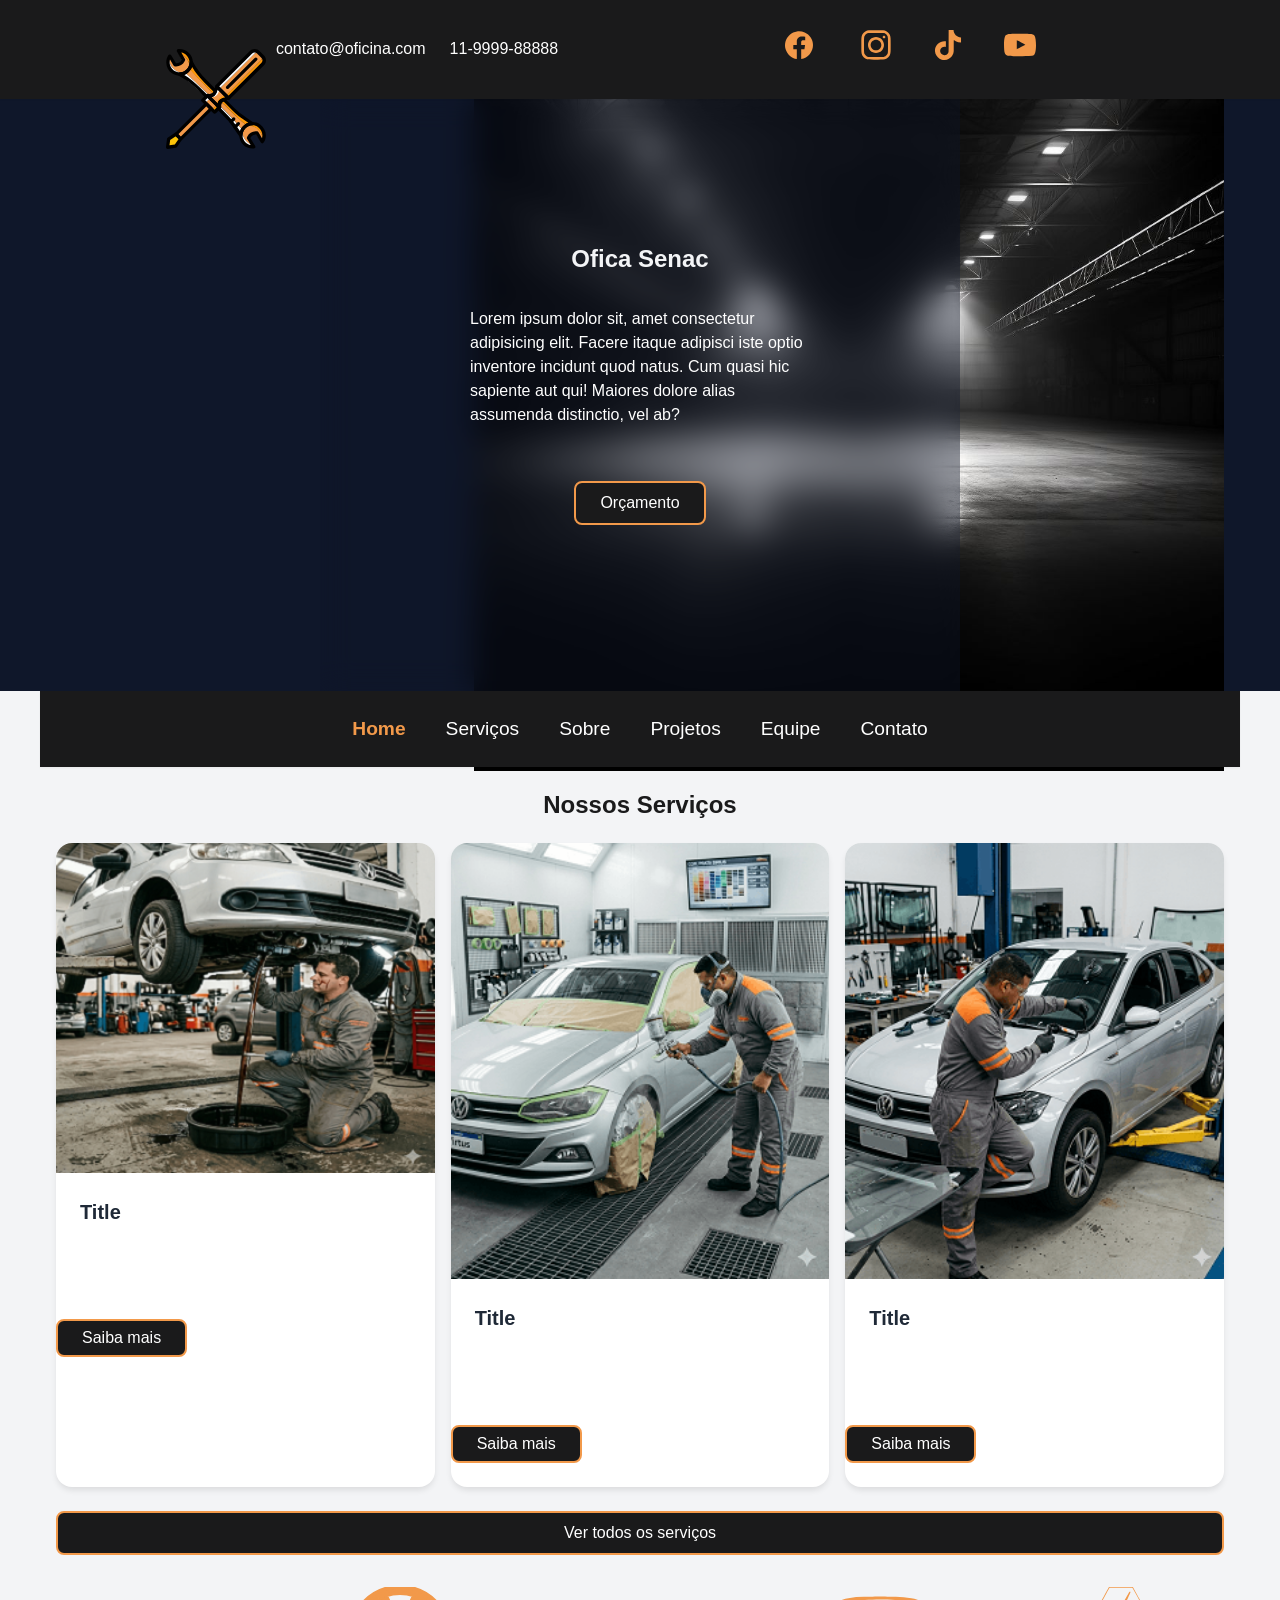
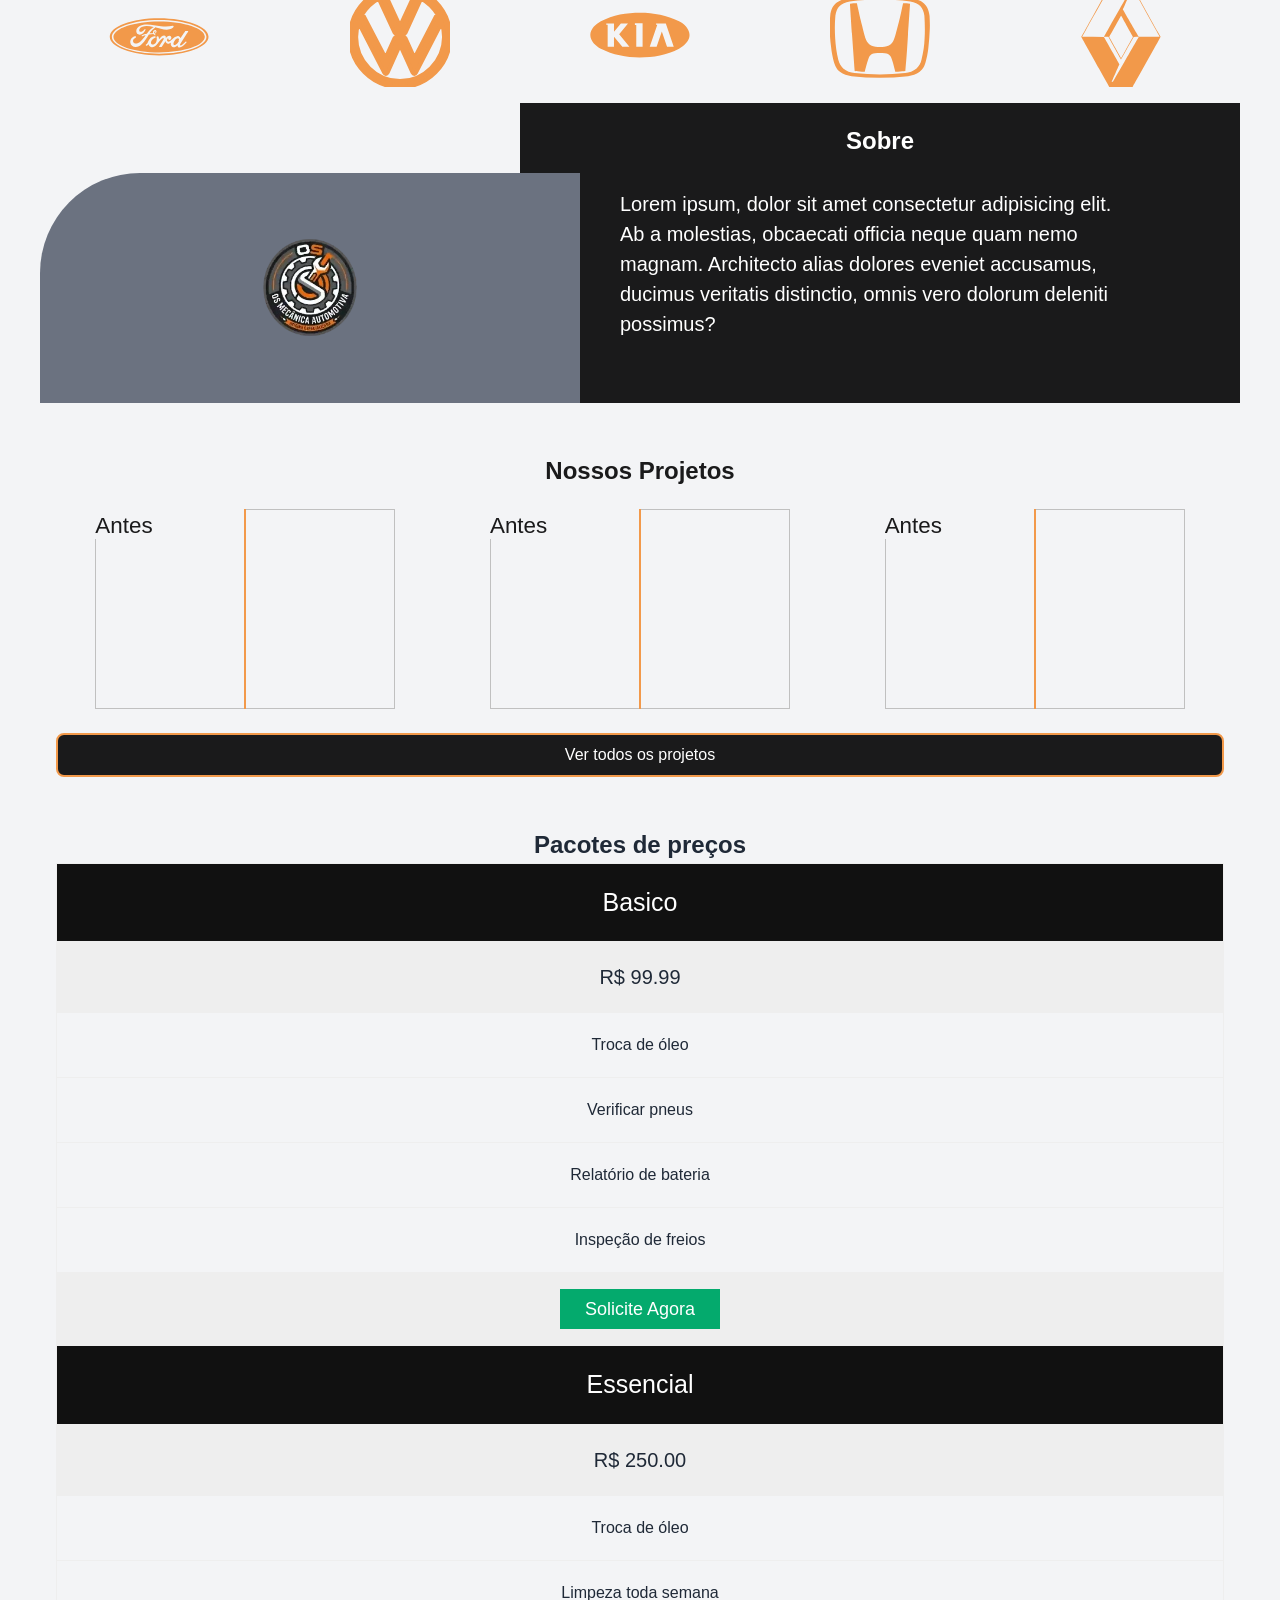
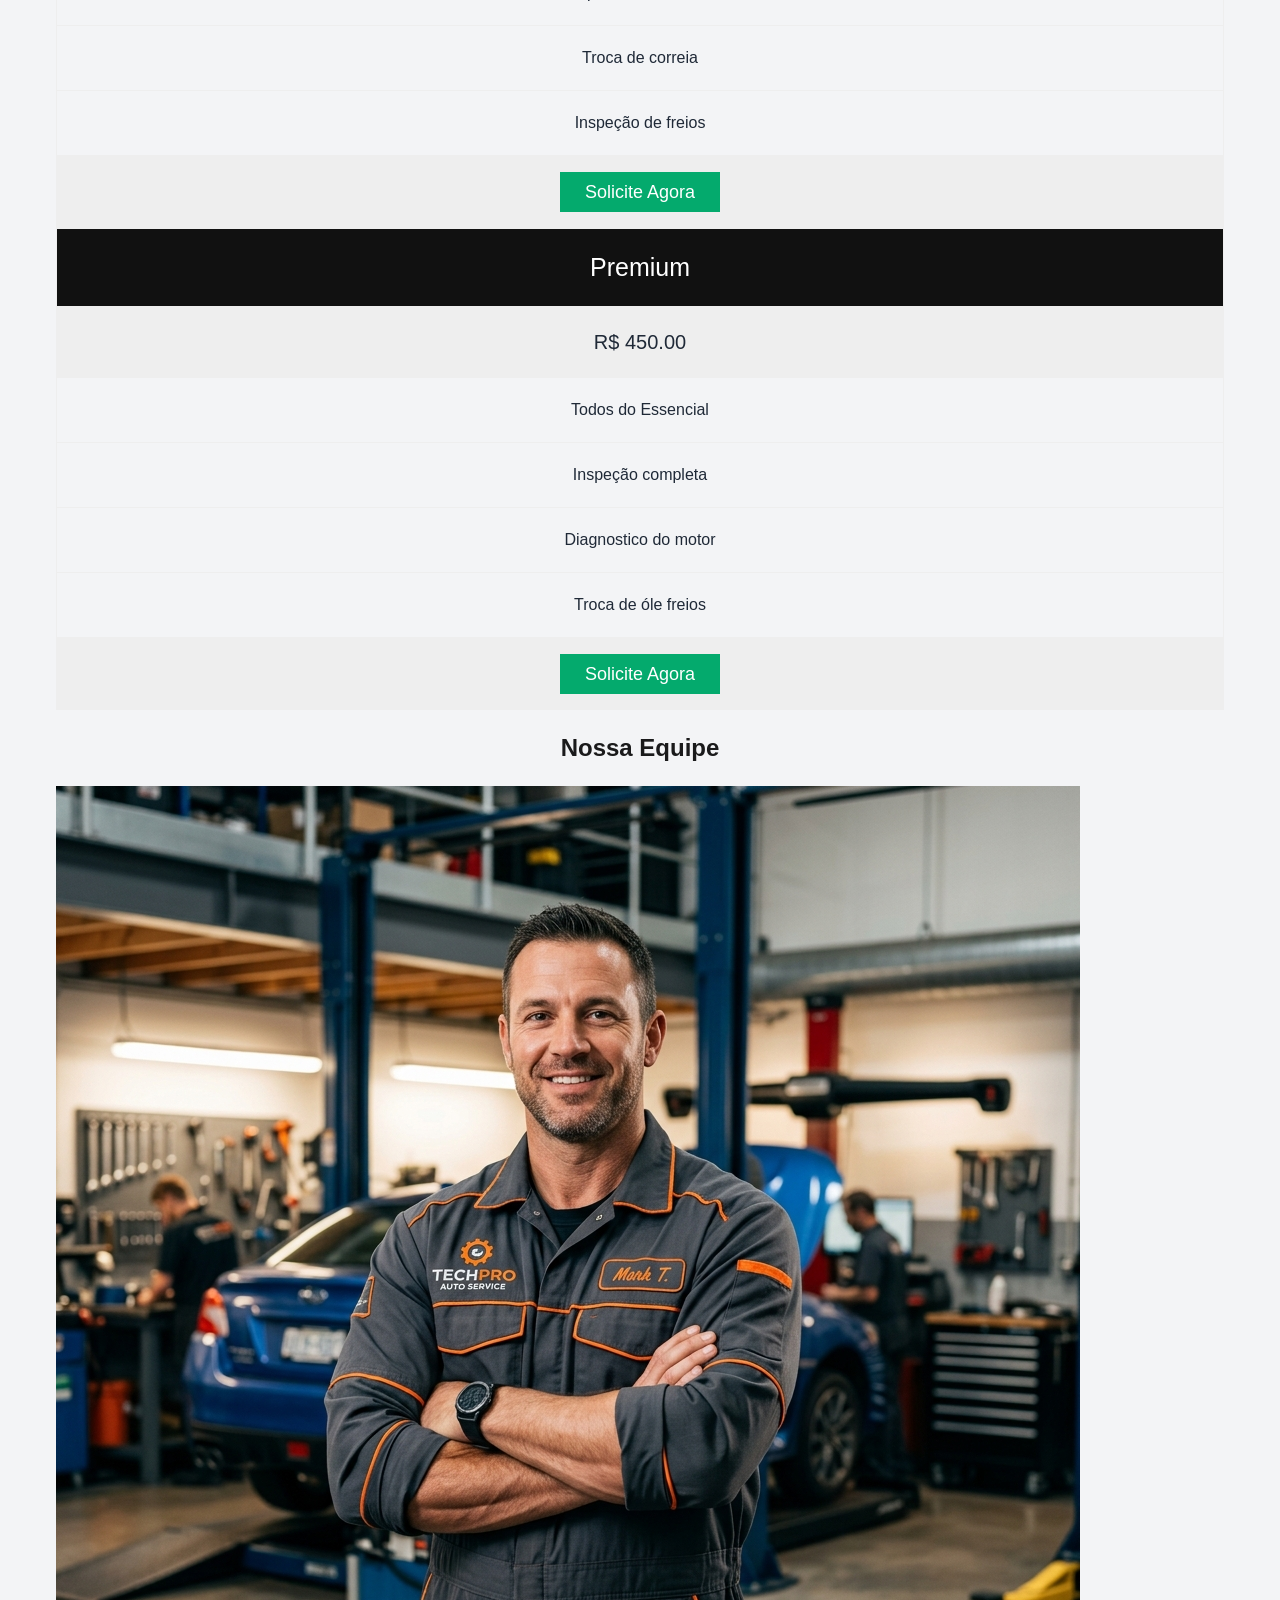
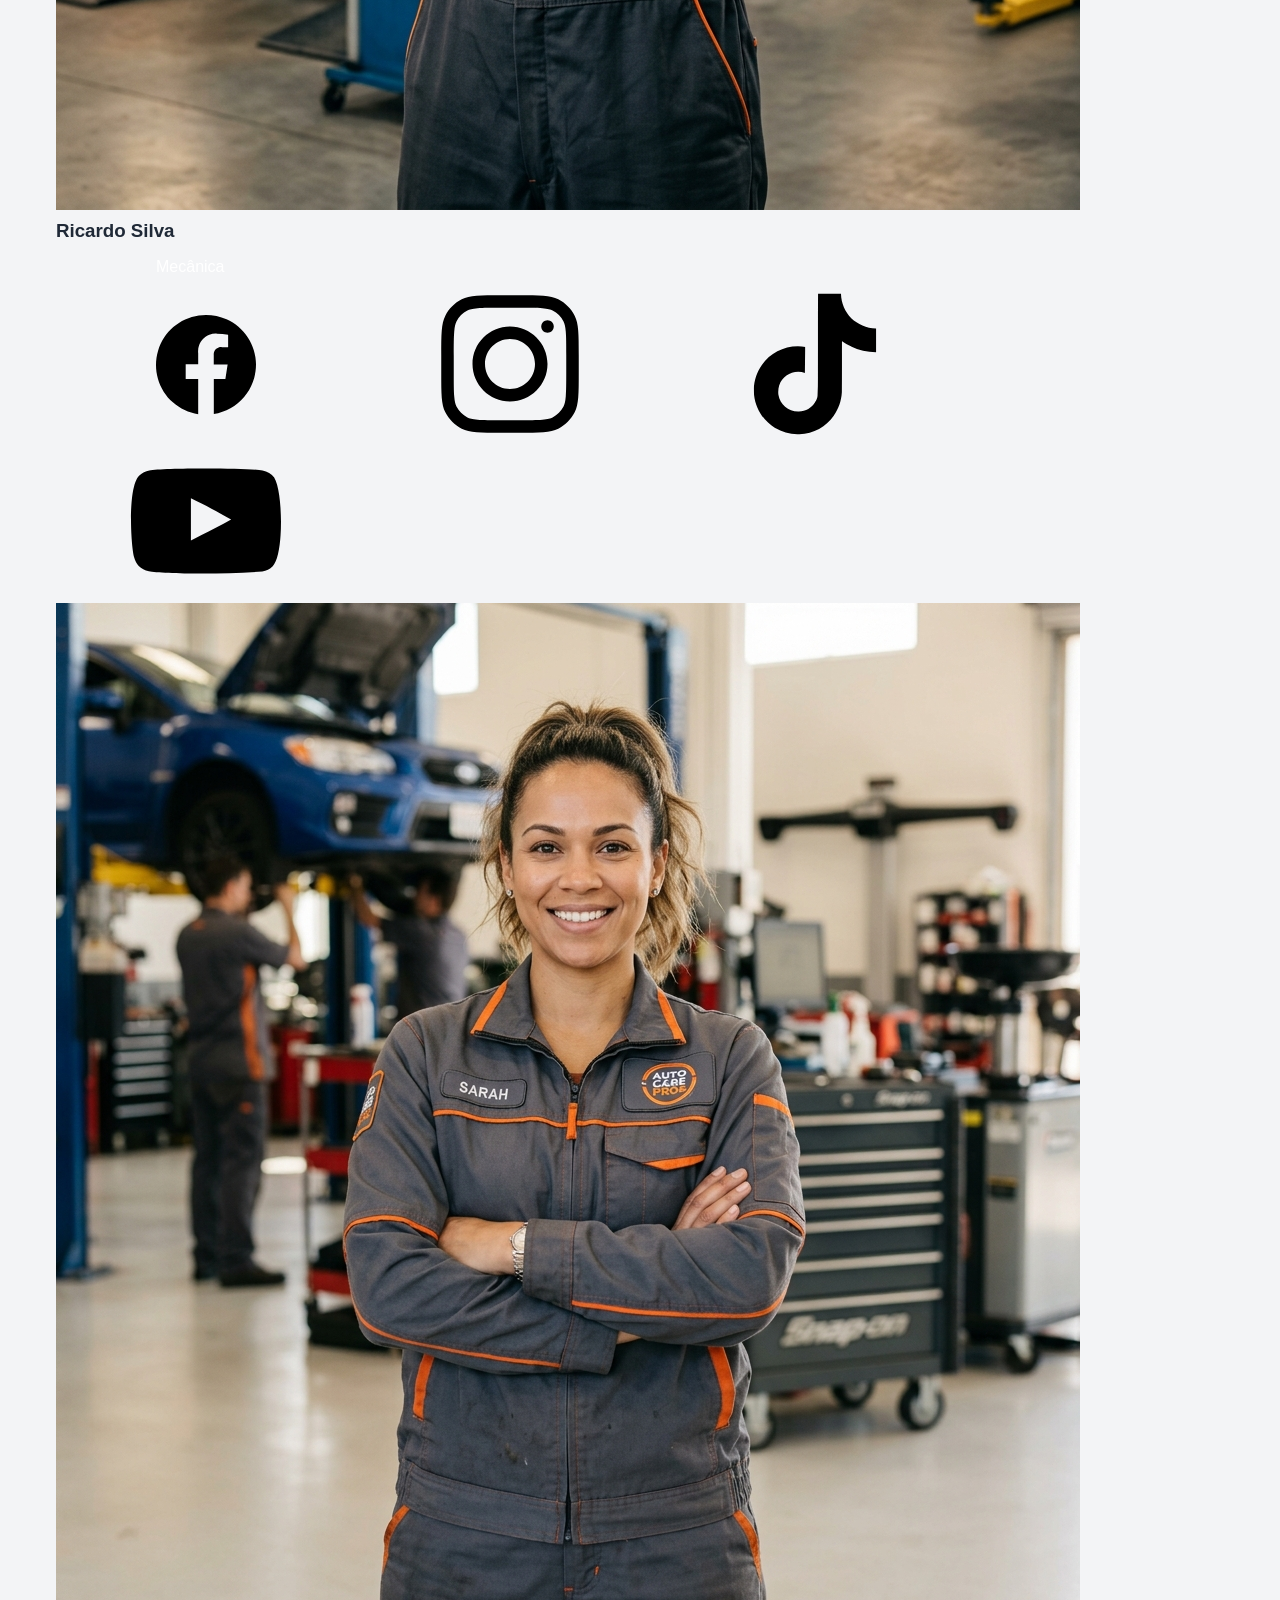
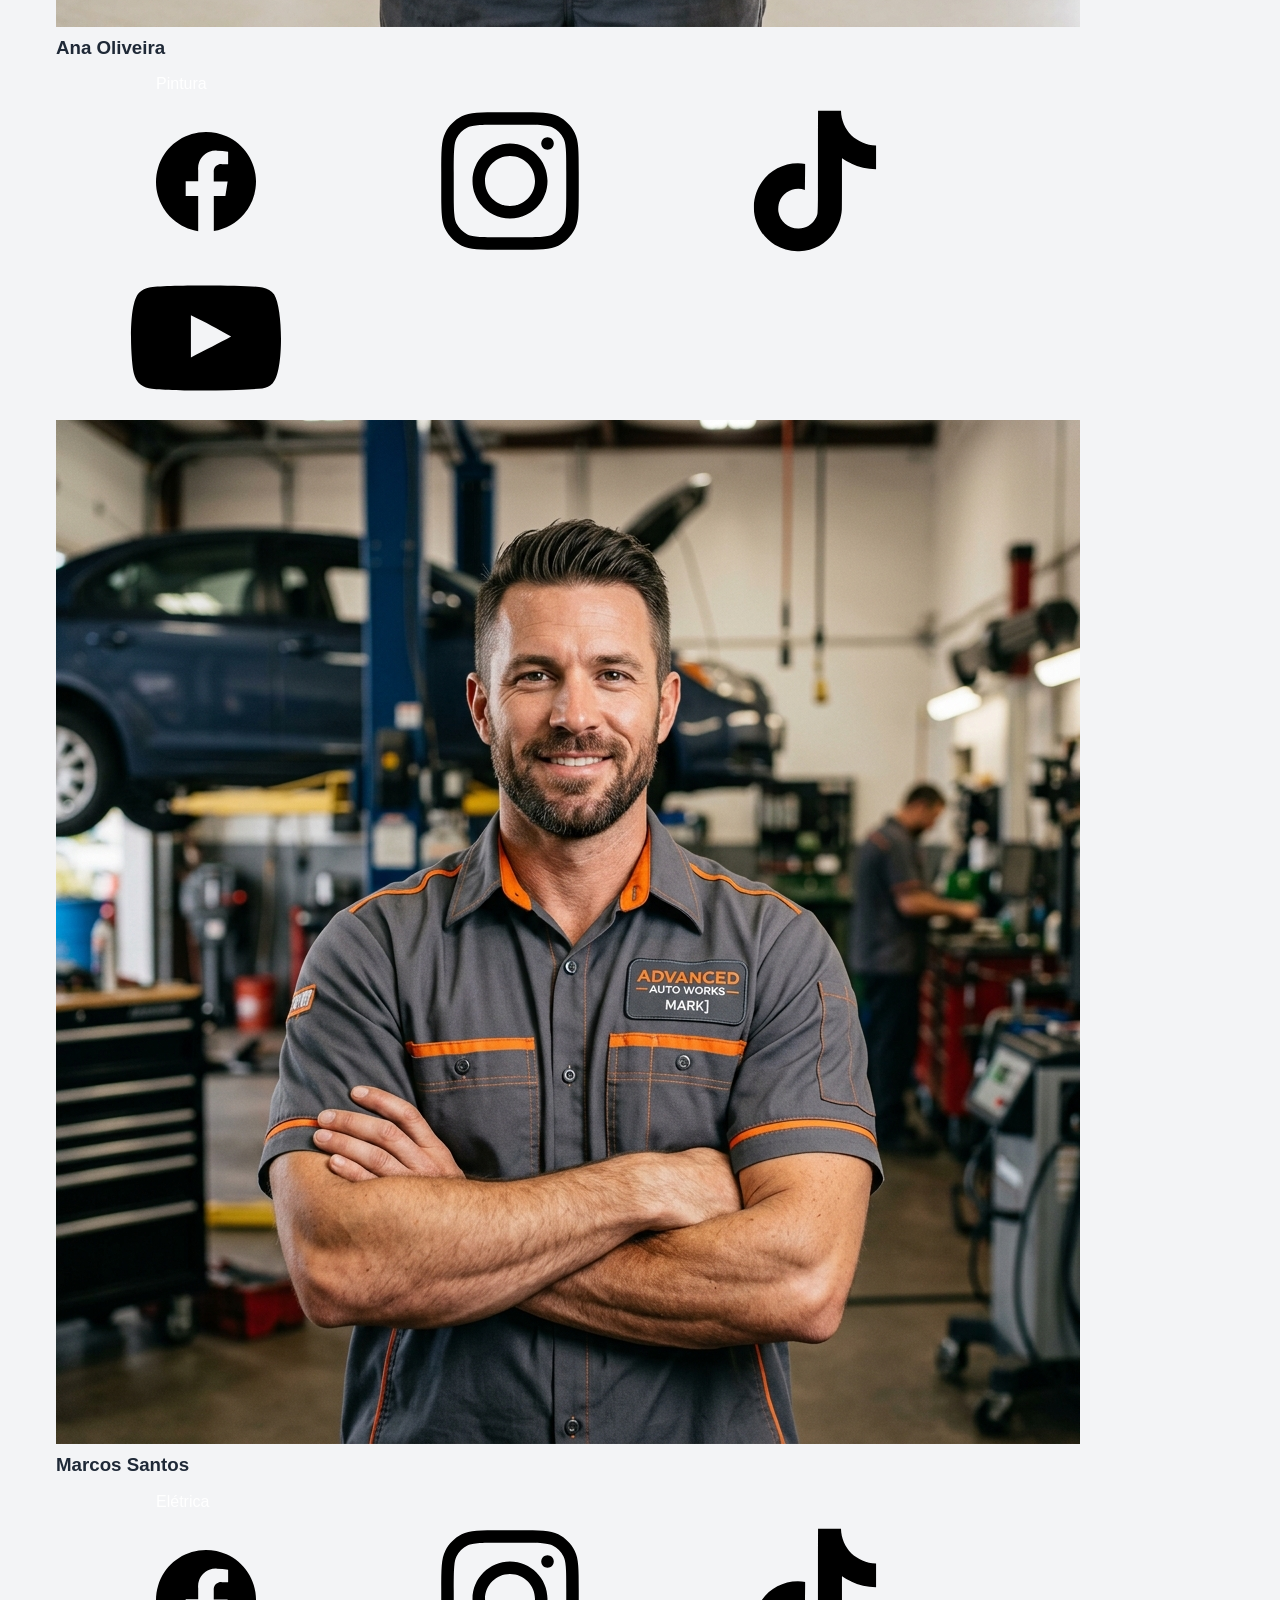
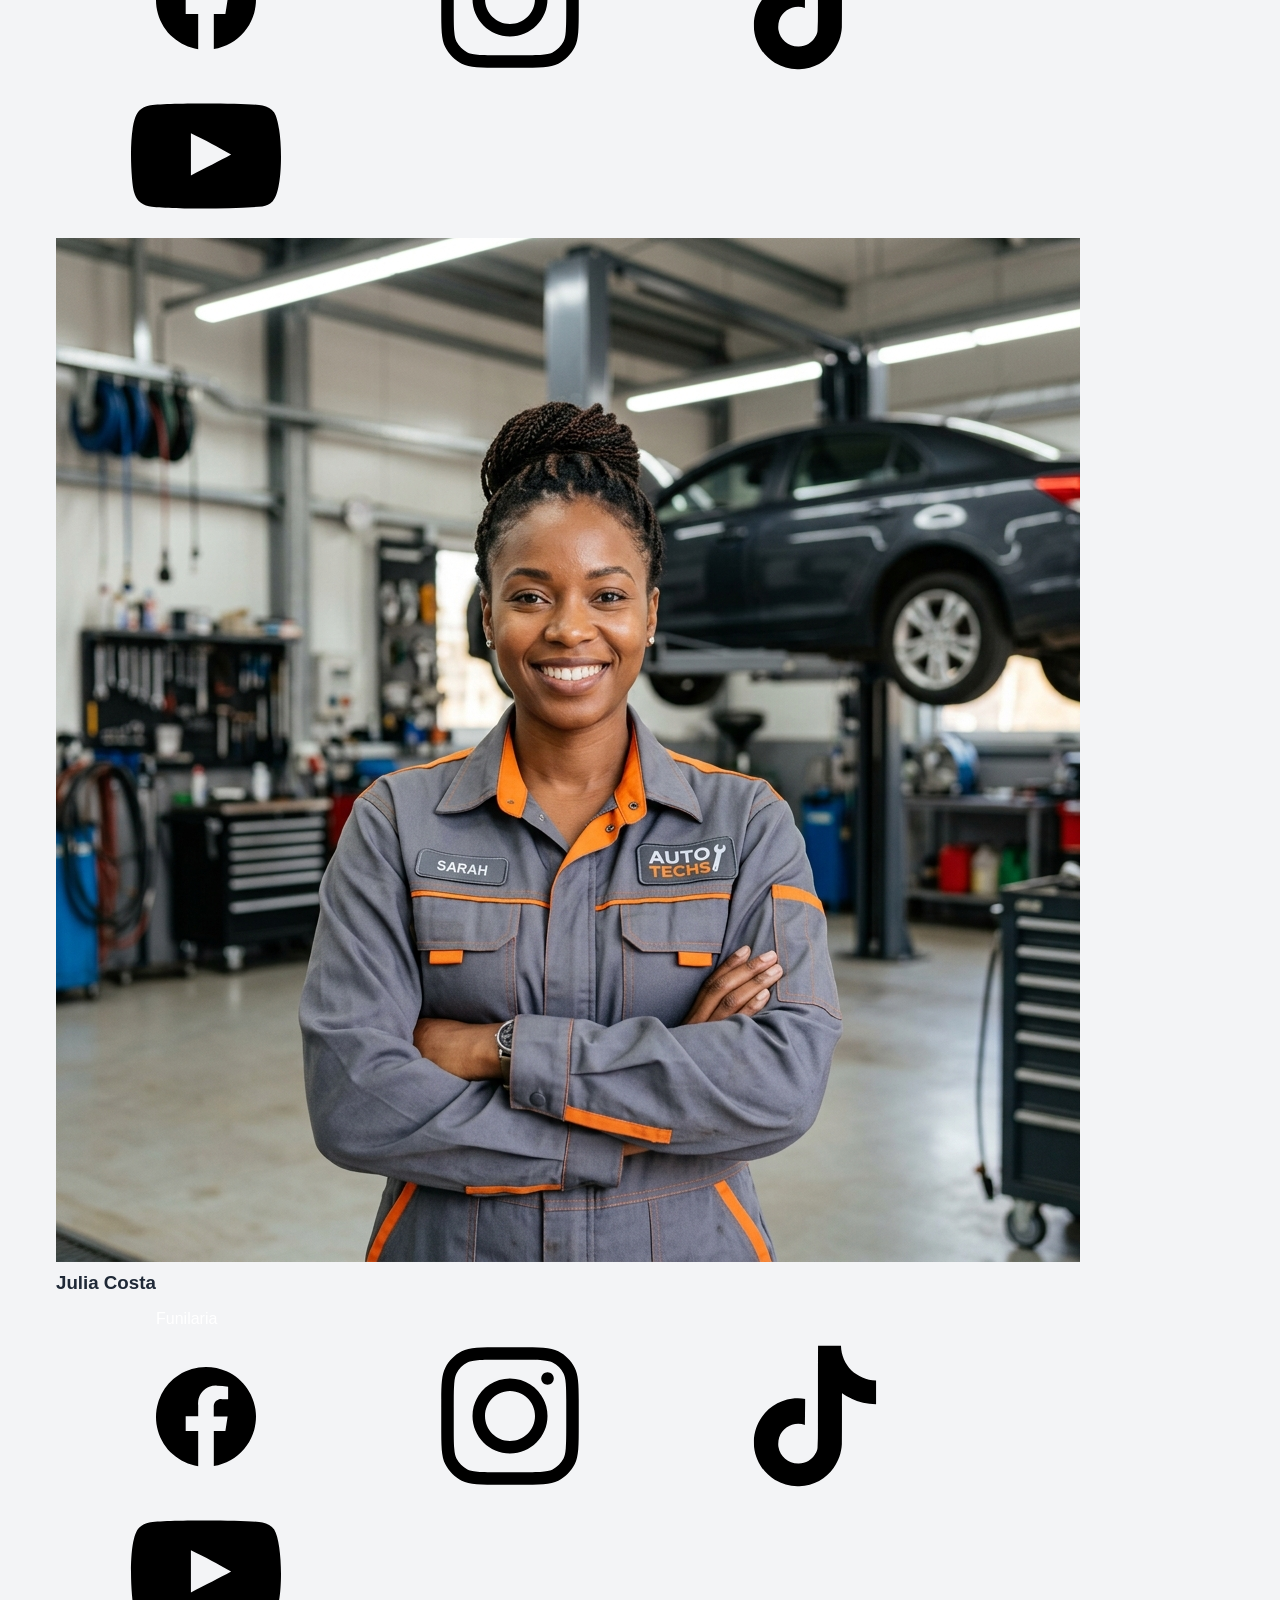
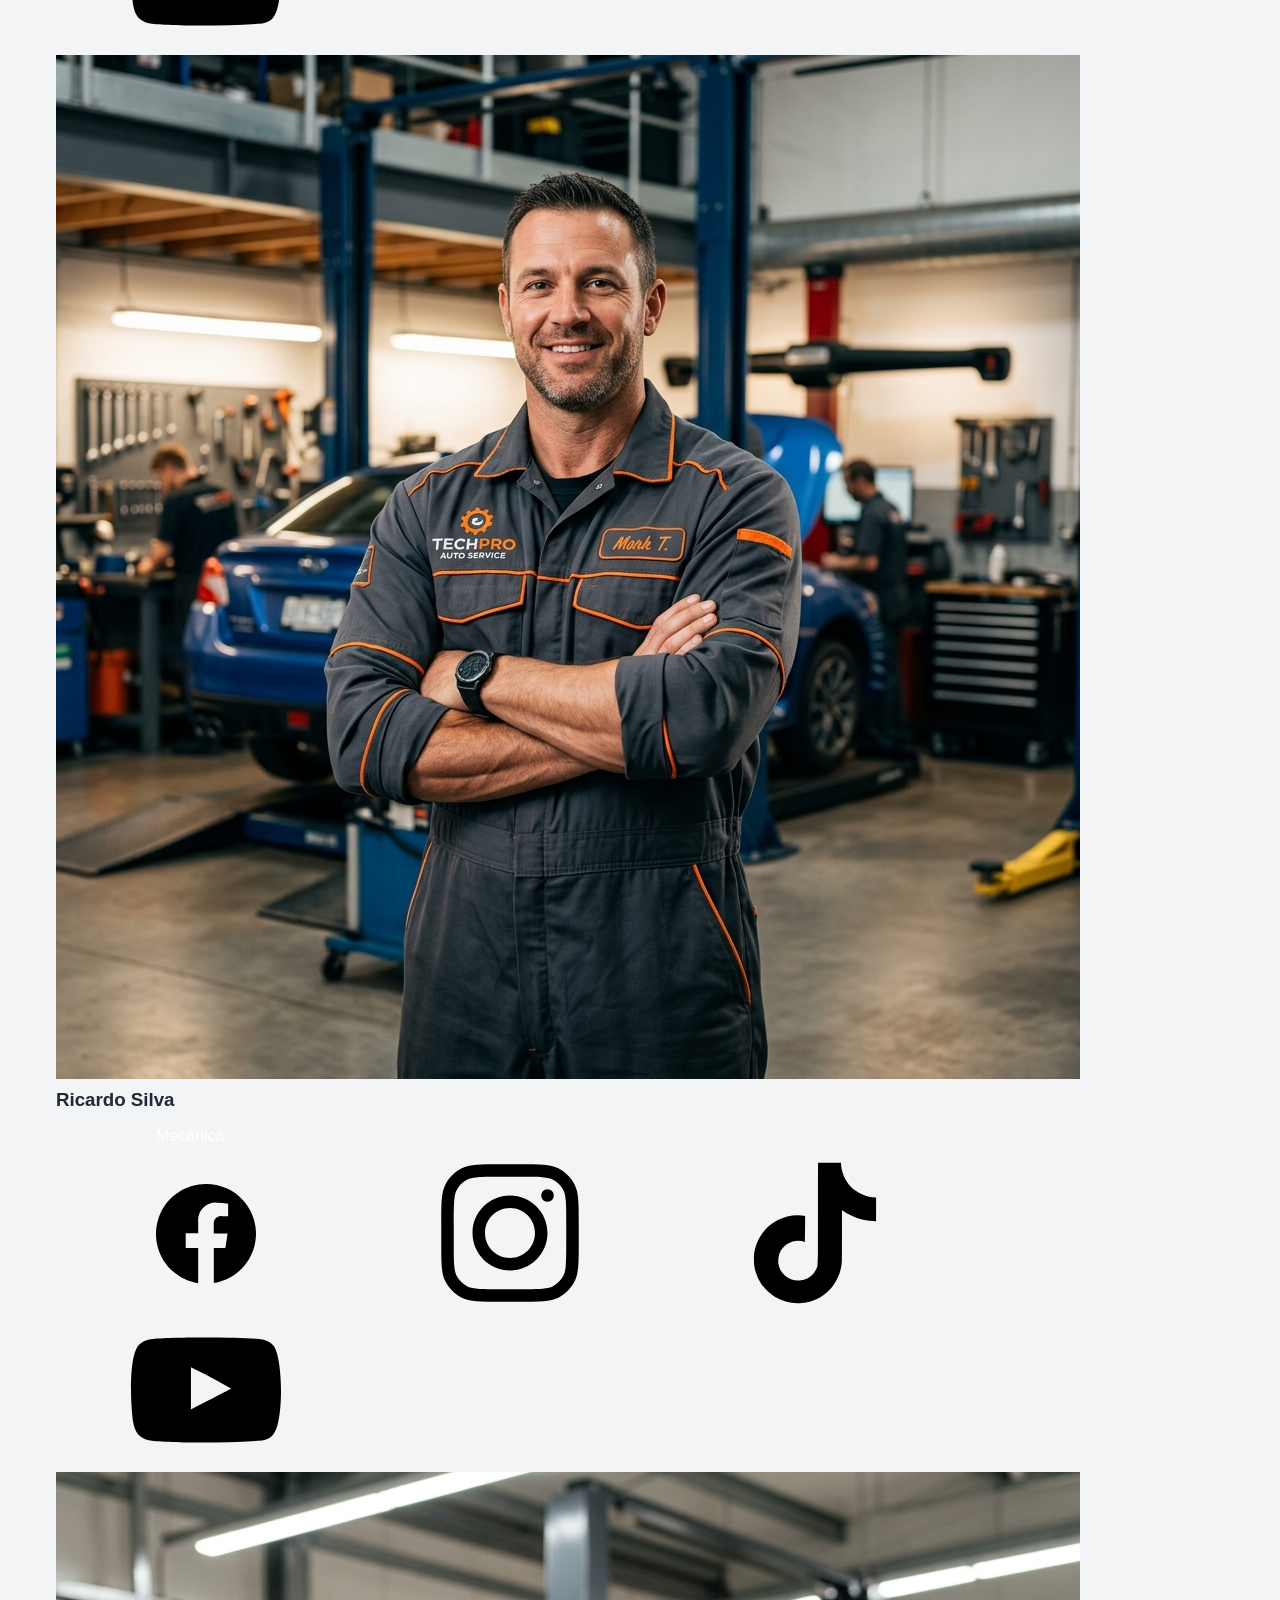
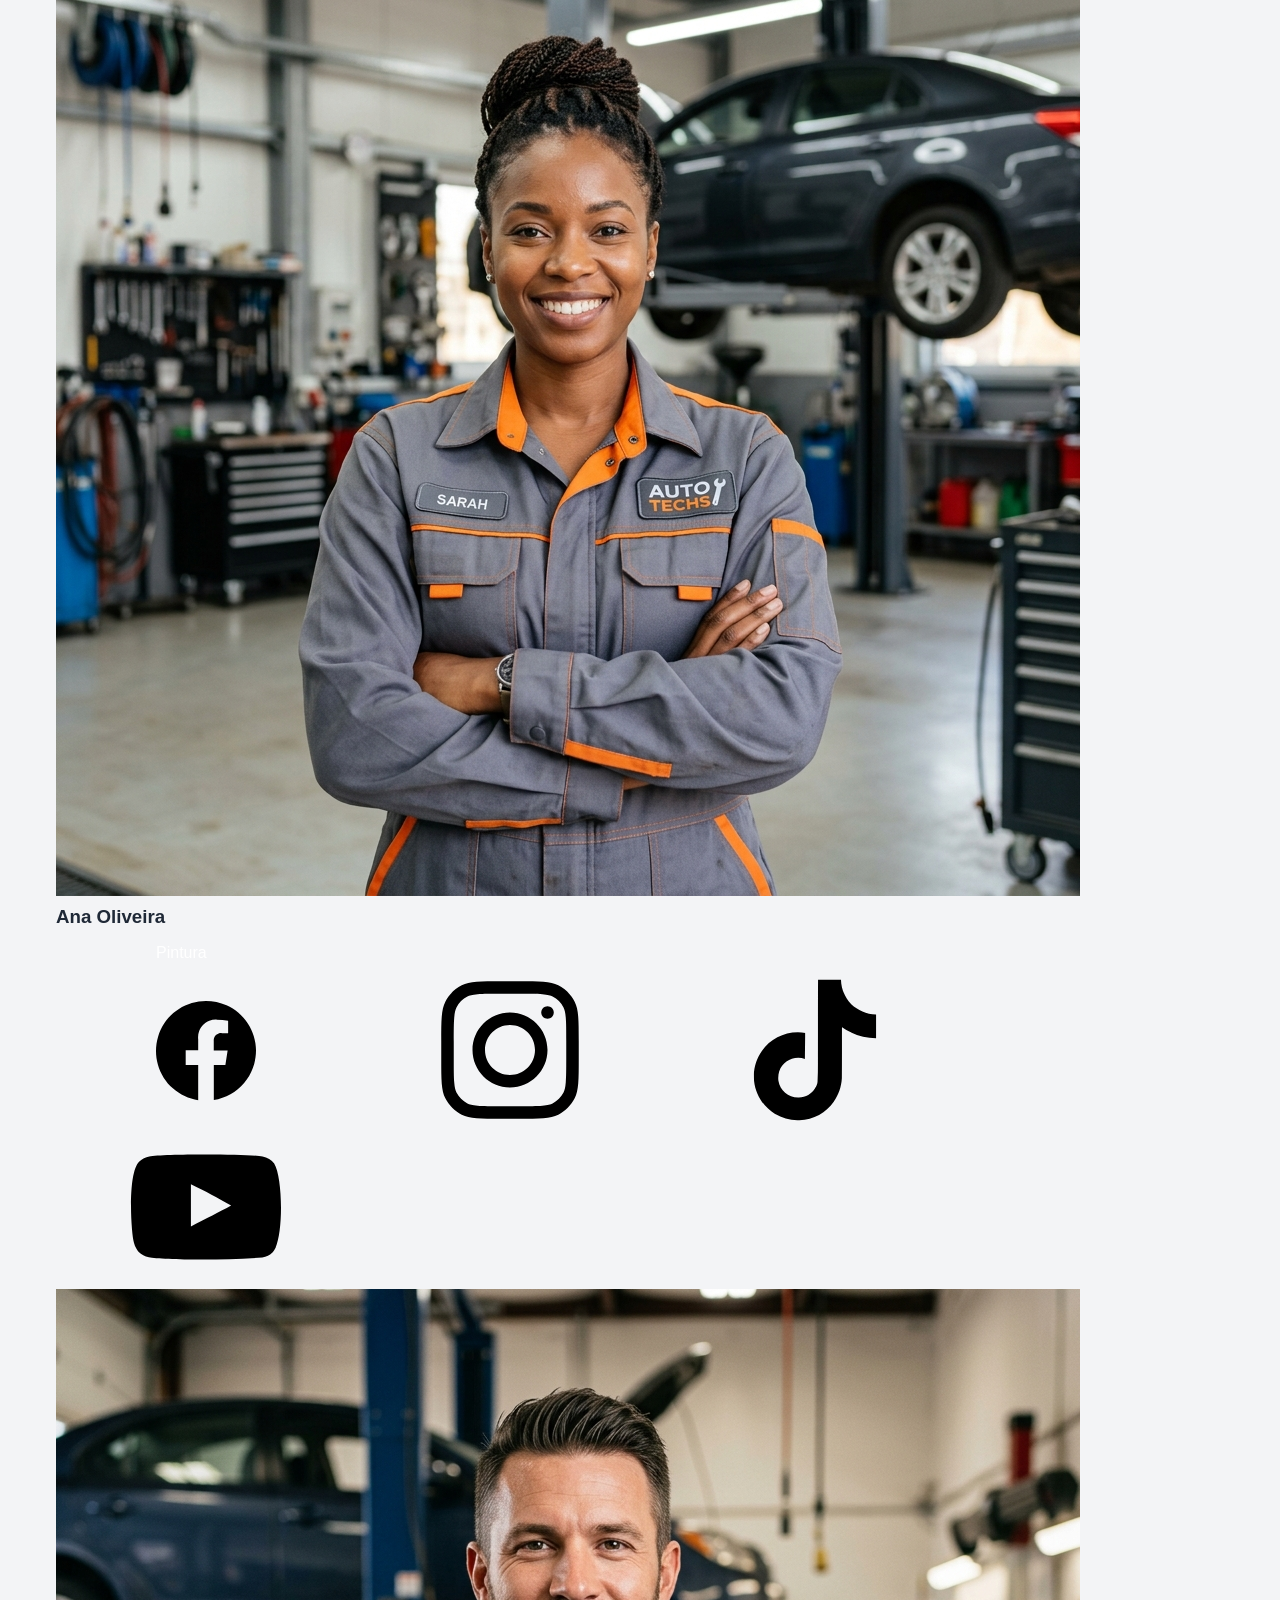
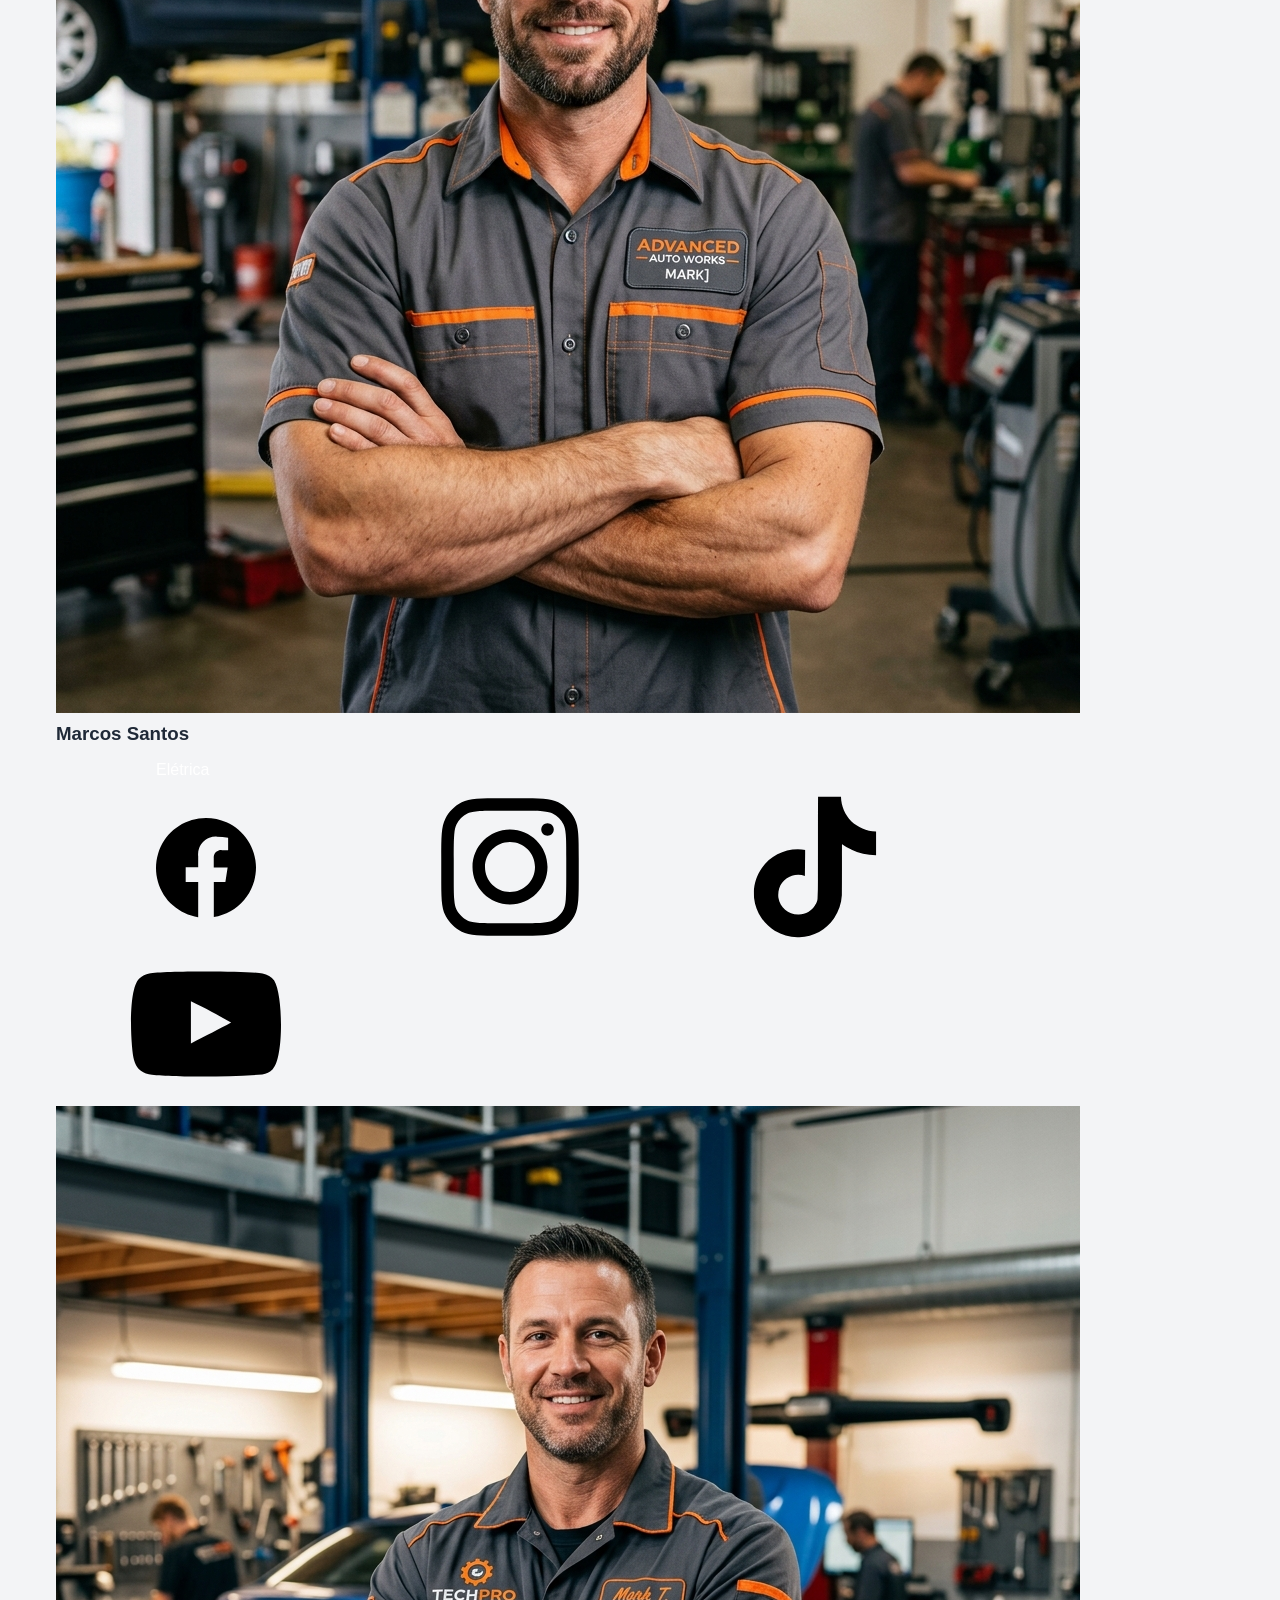
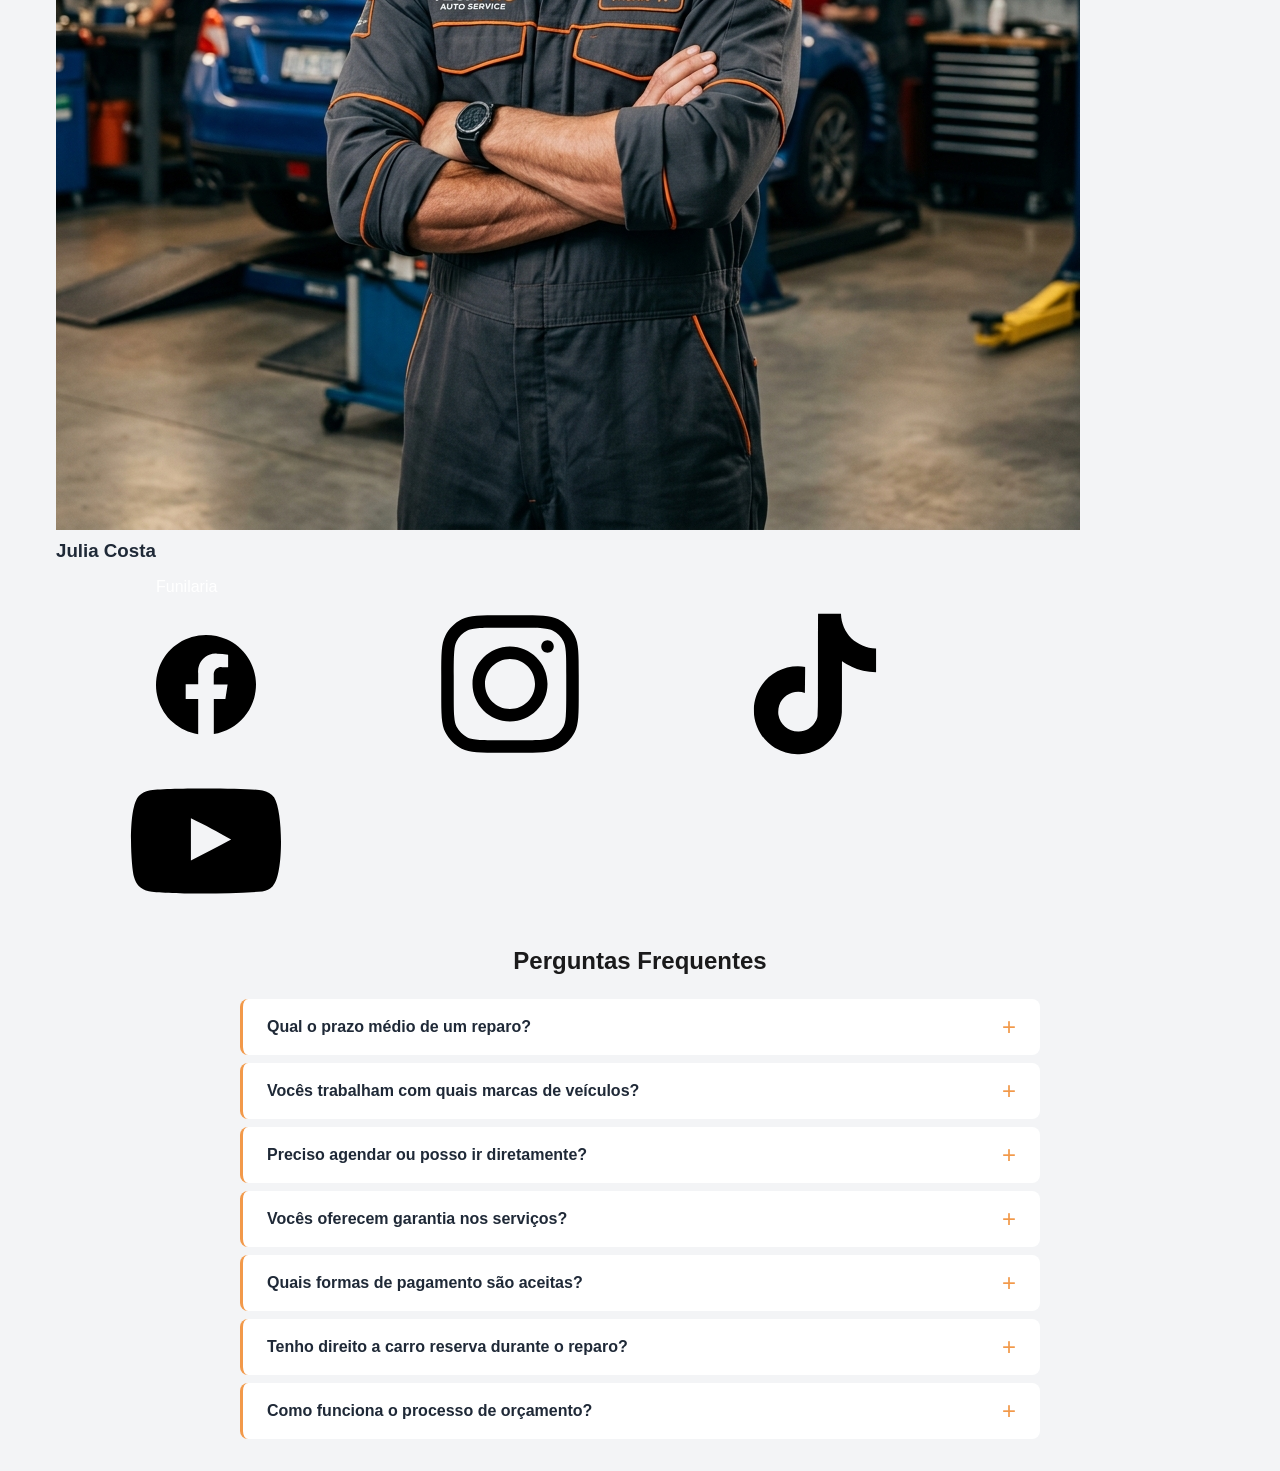
==== commit 403d9a67: "ajustes nas fotos obs: arrumar o carrosel" ====
--- a/index.html
+++ b/index.html
@@ -33,7 +33,7 @@
                     Orçamento
                 </a>
             </div>
-            <img src="/assets/imagens/imagem_hero/front-hero-1.webp" 
+            <img src="/assets/imagens/imagem_hero/ge.jpg" 
             width="500px" alt="Carro Transparent" 
             class="bem-hero_imagem"
             >
@@ -44,7 +44,7 @@
             <h2 class="bem-titulo-h2">Nossos Serviços</h2>
             <div class="bem-grid-auto">
                 <div class="bem-card">
-                    <img class="bem-card__image" src="assets/imagens/imagens-servicos/serv-oleo.png" width="280px" height="320px" alt="Image description">
+                    <img class="bem-card__image" src="assets/imagens/imagens-servicos/oleo.png" width="280px" height="320px" alt="Image description">
                     <div class="bem-card__body">
                         <h3 class="bem-card__title">Title</h3>
                         <p>Description</p>
@@ -54,7 +54,7 @@
                     </button>
                 </div>
                 <div class="bem-card">
-                    <img class="bem-card__image" src="assets/imagens/imagens-servicos/serv-pintura.png" width="280px" height="320px"  alt="Image description">
+                    <img class="bem-card__image" src="assets/imagens/imagens-servicos/pintura.png" width="280px" height="320px"  alt="Image description">
                     <div class="bem-card__body">
                         <h3 class="bem-card__title">Title</h3>
                         <p>Description</p>
@@ -64,7 +64,7 @@
                     </button>
                 </div>
                 <div class="bem-card">
-                    <img class="bem-card__image" src="assets/imagens/imagens-servicos/serv-vidro.png" width="280px" height="320px"  alt="Image description">
+                    <img class="bem-card__image" src="assets/imagens/imagens-servicos/vidro.png" width="280px" height="320px"  alt="Image description">
                     <div class="bem-card__body">
                         <h3 class="bem-card__title">Title</h3>
                         <p>Description</p>
@@ -87,7 +87,7 @@
         </section>
         <section class="bem-container revelar" id="sobre">
             <div class="sobre-img">
-                <img src="assets/imagens/logo/logo.webp" alt="Imagem da Marca da oficina">
+                <img src="assets/imagens/beelieve_beelieve_Gemini_Generated_Image_lsygqblsygqblsyg-removebg-preview (1) (1).webp" alt="Imagem da Marca da oficina">
             </div>
             <div class="sobre-descricao">
                 <h2 class="bem-titulo-h2 bem-text-secondary">Sobre</h2>
@@ -192,7 +192,7 @@
                 <div class="equipe-pista">
                     <!-- Cards Originais -->
                     <div class="equipe-card">
-                        <img src="assets/imagens/equipe/ricardo.webp" alt="Ricardo - Mecânica Geral">
+                        <img src="assets/imagens/equipe/h1.png" alt="Ricardo - Mecânica Geral">
                         <div class="equipe-overlay">
                             <h3 class="equipe-overlay__nome">Ricardo Silva</h3>
                             <p class="equipe-overlay__funcao">Mecânica</p>
@@ -205,7 +205,7 @@
                         </div>
                     </div>
                     <div class="equipe-card">
-                        <img src="assets/imagens/equipe/ana.webp" alt="Ana - Pintura Automotiva">
+                        <img src="assets/imagens/equipe/m1.png" alt="Ana - Pintura Automotiva">
                         <div class="equipe-overlay">
                             <h3 class="equipe-overlay__nome">Ana Oliveira</h3>
                             <p class="equipe-overlay__funcao">Pintura</p>
@@ -218,7 +218,7 @@
                         </div>
                     </div>
                     <div class="equipe-card">
-                        <img src="assets/imagens/equipe/marcos.webp" alt="Marcos - Elétrica">
+                        <img src="assets/imagens/equipe/h2.png" alt="Marcos - Elétrica">
                         <div class="equipe-overlay">
                             <h3 class="equipe-overlay__nome">Marcos Santos</h3>
                             <p class="equipe-overlay__funcao">Elétrica</p>
@@ -231,7 +231,7 @@
                         </div>
                     </div>
                     <div class="equipe-card">
-                        <img src="assets/imagens/equipe/julia.webp" alt="Julia - Funilaria">
+                        <img src="assets/imagens/equipe/m2.png" alt="Julia - Funilaria">
                         <div class="equipe-overlay">
                             <h3 class="equipe-overlay__nome">Julia Costa</h3>
                             <p class="equipe-overlay__funcao">Funilaria</p>
@@ -245,7 +245,7 @@
                     </div>
                     <!-- Clones para o Loop Infinito -->
                     <div class="equipe-card">
-                        <img src="assets/imagens/equipe/ricardo.webp" alt="Ricardo - Mecânica Geral">
+                        <img src="assets/imagens/equipe/h1.png" alt="Ricardo - Mecânica Geral">
                         <div class="equipe-overlay">
                             <h3 class="equipe-overlay__nome">Ricardo Silva</h3>
                             <p class="equipe-overlay__funcao">Mecânica</p>
@@ -258,7 +258,7 @@
                         </div>
                     </div>
                     <div class="equipe-card">
-                        <img src="assets/imagens/equipe/ana.webp" alt="Ana - Pintura Automotiva">
+                        <img src="assets/imagens/equipe/m2.png" alt="Ana - Pintura Automotiva">
                         <div class="equipe-overlay">
                             <h3 class="equipe-overlay__nome">Ana Oliveira</h3>
                             <p class="equipe-overlay__funcao">Pintura</p>
@@ -271,7 +271,7 @@
                         </div>
                     </div>
                     <div class="equipe-card">
-                        <img src="assets/imagens/equipe/marcos.webp" alt="Marcos - Elétrica">
+                        <img src="assets/imagens/equipe/h2.png" alt="Marcos - Elétrica">
                         <div class="equipe-overlay">
                             <h3 class="equipe-overlay__nome">Marcos Santos</h3>
                             <p class="equipe-overlay__funcao">Elétrica</p>
@@ -284,7 +284,7 @@
                         </div>
                     </div>
                     <div class="equipe-card">
-                        <img src="assets/imagens/equipe/julia.webp" alt="Julia - Funilaria">
+                        <img src="assets/imagens/equipe/h1.png" alt="Julia - Funilaria">
                         <div class="equipe-overlay">
                             <h3 class="equipe-overlay__nome">Julia Costa</h3>
                             <p class="equipe-overlay__funcao">Funilaria</p>
@@ -299,9 +299,86 @@
                 </div>
             </div>
         </section>
+        <section class="bem-container revelar-ao-rolar" id="faq">
+            <h2 class="bem-titulo-h2">Perguntas Frequentes</h2>
+            <div class="bem-faq">
+
+                <details class="bem-faq__item">
+                    <summary class="bem-faq__pergunta">
+                        Qual o prazo médio de um reparo?
+                        <span class="bem-faq__icone">+</span>
+                    </summary>
+                    <div class="bem-faq__resposta">
+                        <p>O prazo varia conforme o tipo de serviço. Revisões simples como troca de óleo costumam ser concluídas no mesmo dia. Reparos mais complexos, como pintura ou funilaria, podem levar de 3 a 7 dias úteis. Sempre informamos o prazo exato no orçamento aprovado.</p>
+                    </div>
+                </details>
+
+                <details class="bem-faq__item">
+                    <summary class="bem-faq__pergunta">
+                        Vocês trabalham com quais marcas de veículos?
+                        <span class="bem-faq__icone">+</span>
+                    </summary>
+                    <div class="bem-faq__resposta">
+                        <p>Atendemos todas as marcas nacionais e importadas, incluindo Volkswagen, Fiat, Ford, Chevrolet, Honda, Toyota, BMW, Mercedes-Benz, Audi e muitas outras. Nossa equipe é especializada em diagnóstico multimarcas.</p>
+                    </div>
+                </details>
+
+                <details class="bem-faq__item">
+                    <summary class="bem-faq__pergunta">
+                        Preciso agendar ou posso ir diretamente?
+                        <span class="bem-faq__icone">+</span>
+                    </summary>
+                    <div class="bem-faq__resposta">
+                        <p>Recomendamos o agendamento para garantir atendimento prioritário e disponibilidade de peças. Porém, aceitamos clientes sem agendamento conforme a disponibilidade da equipe no dia. Para urgências, entre em contato pelo telefone antes de vir.</p>
+                    </div>
+                </details>
+
+                <details class="bem-faq__item">
+                    <summary class="bem-faq__pergunta">
+                        Vocês oferecem garantia nos serviços?
+                        <span class="bem-faq__icone">+</span>
+                    </summary>
+                    <div class="bem-faq__resposta">
+                        <p>Sim! Todos os nossos serviços possuem garantia. Serviços mecânicos têm garantia mínima de 90 dias ou 5.000 km. Serviços de pintura e funilaria têm garantia de 6 meses. As peças utilizadas seguem a garantia do fabricante.</p>
+                    </div>
+                </details>
+
+                <details class="bem-faq__item">
+                    <summary class="bem-faq__pergunta">
+                        Quais formas de pagamento são aceitas?
+                        <span class="bem-faq__icone">+</span>
+                    </summary>
+                    <div class="bem-faq__resposta">
+                        <p>Aceitamos dinheiro, Pix, cartões de débito e crédito (parcelamento em até 12x). Para serviços acima de R$ 500, oferecemos a opção de parcelamento direto conosco, mediante análise de crédito.</p>
+                    </div>
+                </details>
+
+                <details class="bem-faq__item">
+                    <summary class="bem-faq__pergunta">
+                        Tenho direito a carro reserva durante o reparo?
+                        <span class="bem-faq__icone">+</span>
+                    </summary>
+                    <div class="bem-faq__resposta">
+                        <p>Disponibilizamos carro reserva para serviços com prazo superior a 2 dias úteis, sujeito à disponibilidade. O serviço deve ser agendado previamente e está incluso em reparos de grande porte. Consulte nas condições no momento do orçamento.</p>
+                    </div>
+                </details>
+
+                <details class="bem-faq__item">
+                    <summary class="bem-faq__pergunta">
+                        Como funciona o processo de orçamento?
+                        <span class="bem-faq__icone">+</span>
+                    </summary>
+                    <div class="bem-faq__resposta">
+                        <p>O orçamento é gratuito e sem compromisso. Ao trazer seu veículo, nossa equipe realiza um diagnóstico completo e apresenta um relatório detalhado com os serviços necessários, peças e valores. Você aprova o orçamento antes de qualquer trabalho ser iniciado.</p>
+                    </div>
+                </details>
+
+            </div>
+        </section>
+
         <section class="bem-container revelar" id="contato">
-
-        </section>
+        </section>
+
      </main>
      <footer id="footer-container">
      </footer>
--- a/assets/css/microframework.css
+++ b/assets/css/microframework.css
@@ -105,6 +105,10 @@
 #sobre{
   position: relative;
   height: 300px;
+}
+#servicos{
+  position: relative;
+  height: 50px auto;
 }
 .sobre-img{
   position: absolute;
@@ -494,6 +498,7 @@
 
 #projetos{
   position: relative;
+  margin: 50px auto;
 }
 .img-comp-container {
   position: relative;
@@ -692,4 +697,187 @@
   display: flex;
   justify-content: center;
   gap: 15px;
+}
+
+/* --- FAQ ACCORDION --- */
+.bem-faq {
+  display: flex;
+  flex-direction: column;
+  gap: var(--bem-spacing-sm);
+  max-width: 800px;
+  margin: 0 auto;
+  padding-bottom: var(--bem-spacing-xl);
+}
+.bem-faq__item {
+  background: var(--bem-surface);
+  border-radius: var(--bem-radius-md);
+  border-left: 3px solid var(--bem-tertiary);
+  overflow: hidden;
+  transition: box-shadow 0.2s ease;
+}
+.bem-faq__item:hover {
+  box-shadow: var(--bem-shadow-md);
+}
+.bem-faq__pergunta {
+  display: flex;
+  justify-content: space-between;
+  align-items: center;
+  padding: var(--bem-spacing-md) var(--bem-spacing-lg);
+  cursor: pointer;
+  font-weight: 600;
+  font-size: 1rem;
+  color: var(--bem-text);
+  list-style: none;
+  user-select: none;
+  gap: var(--bem-spacing-md);
+}
+.bem-faq__pergunta::-webkit-details-marker { display: none; }
+.bem-faq__pergunta:hover { background: var(--bem-light); }
+.bem-faq__icone {
+  color: var(--bem-tertiary);
+  font-size: 1.5rem;
+  font-weight: 300;
+  line-height: 1;
+  transition: transform 0.3s ease;
+  flex-shrink: 0;
+}
+details[open] .bem-faq__icone { transform: rotate(45deg); }
+.bem-faq__resposta {
+  padding: 0 var(--bem-spacing-lg) var(--bem-spacing-md);
+  border-top: 1px solid var(--bem-border);
+}
+.bem-faq__resposta p {
+  padding: var(--bem-spacing-sm) 0 0;
+  color: var(--bem-text-muted);
+  font-size: 0.95rem;
+  line-height: 1.7;
+}
+
+/* --- PÁGINA DE CONTATO --- */
+.bem-contato-hero {
+  background: var(--bem-bg);
+  padding: 4rem 0 3rem;
+  text-align: center;
+  border-bottom: 3px solid var(--bem-tertiary);
+}
+.bem-contato-hero h1 {
+  color: var(--bem-secondary);
+  font-size: 2.5rem;
+  font-family: 'Oswald', sans-serif;
+  text-transform: uppercase;
+  letter-spacing: 2px;
+  margin-bottom: var(--bem-spacing-sm);
+}
+.bem-contato-hero p {
+  color: var(--bem-text-muted);
+  padding: 0;
+  font-size: 1.1rem;
+}
+.bem-contato-grid {
+  display: grid;
+  grid-template-columns: 1.2fr 0.8fr;
+  gap: var(--bem-spacing-xl);
+  padding: 3rem var(--bem-spacing-md);
+  align-items: start;
+}
+.bem-contato-form-wrapper {
+  background: var(--bem-surface);
+  padding: var(--bem-spacing-xl);
+  border-radius: var(--bem-radius-lg);
+  box-shadow: var(--bem-shadow-lg);
+}
+.bem-contato-form-wrapper h2 {
+  font-family: 'Oswald', sans-serif;
+  font-size: 1.5rem;
+  text-transform: uppercase;
+  color: var(--bem-text);
+  margin-bottom: var(--bem-spacing-lg);
+  padding-bottom: var(--bem-spacing-sm);
+  border-bottom: 2px solid var(--bem-tertiary);
+}
+.bem-contato-info {
+  display: flex;
+  flex-direction: column;
+  gap: var(--bem-spacing-md);
+  position: sticky;
+  top: 150px;
+}
+.bem-info-card {
+  background: var(--bem-bg);
+  border-left: 4px solid var(--bem-tertiary);
+  padding: var(--bem-spacing-md) var(--bem-spacing-lg);
+  border-radius: var(--bem-radius-md);
+  display: flex;
+  align-items: flex-start;
+  gap: var(--bem-spacing-md);
+}
+.bem-info-card__icone {
+  font-size: 1.4rem;
+  flex-shrink: 0;
+  margin-top: 2px;
+}
+.bem-info-card__corpo {}
+.bem-info-card__titulo {
+  font-size: 0.8rem;
+  font-weight: 700;
+  text-transform: uppercase;
+  letter-spacing: 1px;
+  color: var(--bem-tertiary);
+  margin-bottom: 4px;
+}
+.bem-info-card__valor {
+  color: var(--bem-secondary);
+  font-size: 0.95rem;
+  line-height: 1.6;
+  padding: 0;
+}
+.bem-contato-sociais {
+  background: var(--bem-bg);
+  padding: var(--bem-spacing-md) var(--bem-spacing-lg);
+  border-radius: var(--bem-radius-md);
+  border: 1px solid var(--bem-border);
+}
+.bem-contato-sociais__titulo {
+  font-size: 0.8rem;
+  font-weight: 700;
+  text-transform: uppercase;
+  letter-spacing: 1px;
+  color: var(--bem-tertiary);
+  margin-bottom: var(--bem-spacing-sm);
+}
+.bem-contato-sociais__links {
+  display: flex;
+  gap: var(--bem-spacing-md);
+  align-items: center;
+}
+.bem-contato-mapa {
+  width: 100%;
+  height: 380px;
+  overflow: hidden;
+}
+.bem-contato-mapa iframe {
+  width: 100%;
+  height: 100%;
+  border: 0;
+  filter: grayscale(30%) contrast(1.1);
+}
+.bem-contato__sucesso {
+  display: none;
+  margin-top: var(--bem-spacing-md);
+}
+.bem-contato__sucesso.visivel {
+  display: flex;
+  animation: bem-slide-up 0.4s ease forwards;
+}
+.bem-form__select {
+  appearance: none;
+  background-image: url("data:image/svg+xml,%3Csvg xmlns='http://www.w3.org/2000/svg' width='12' height='12' viewBox='0 0 12 12'%3E%3Cpath fill='%236b7280' d='M6 8L1 3h10z'/%3E%3C/svg%3E");
+  background-repeat: no-repeat;
+  background-position: right 1rem center;
+  padding-right: 2.5rem;
+}
+@media (max-width: 768px) {
+  .bem-contato-grid { grid-template-columns: 1fr; }
+  .bem-contato-info { position: static; }
+  .bem-contato-hero h1 { font-size: 1.8rem; }
 }
--- a/assets/css/microframework.css
+++ b/assets/css/microframework.css
@@ -105,6 +105,10 @@
 #sobre{
   position: relative;
   height: 300px;
+}
+#servicos{
+  position: relative;
+  height: 50px auto;
 }
 .sobre-img{
   position: absolute;
@@ -494,6 +498,7 @@
 
 #projetos{
   position: relative;
+  margin: 50px auto;
 }
 .img-comp-container {
   position: relative;
@@ -692,4 +697,187 @@
   display: flex;
   justify-content: center;
   gap: 15px;
+}
+
+/* --- FAQ ACCORDION --- */
+.bem-faq {
+  display: flex;
+  flex-direction: column;
+  gap: var(--bem-spacing-sm);
+  max-width: 800px;
+  margin: 0 auto;
+  padding-bottom: var(--bem-spacing-xl);
+}
+.bem-faq__item {
+  background: var(--bem-surface);
+  border-radius: var(--bem-radius-md);
+  border-left: 3px solid var(--bem-tertiary);
+  overflow: hidden;
+  transition: box-shadow 0.2s ease;
+}
+.bem-faq__item:hover {
+  box-shadow: var(--bem-shadow-md);
+}
+.bem-faq__pergunta {
+  display: flex;
+  justify-content: space-between;
+  align-items: center;
+  padding: var(--bem-spacing-md) var(--bem-spacing-lg);
+  cursor: pointer;
+  font-weight: 600;
+  font-size: 1rem;
+  color: var(--bem-text);
+  list-style: none;
+  user-select: none;
+  gap: var(--bem-spacing-md);
+}
+.bem-faq__pergunta::-webkit-details-marker { display: none; }
+.bem-faq__pergunta:hover { background: var(--bem-light); }
+.bem-faq__icone {
+  color: var(--bem-tertiary);
+  font-size: 1.5rem;
+  font-weight: 300;
+  line-height: 1;
+  transition: transform 0.3s ease;
+  flex-shrink: 0;
+}
+details[open] .bem-faq__icone { transform: rotate(45deg); }
+.bem-faq__resposta {
+  padding: 0 var(--bem-spacing-lg) var(--bem-spacing-md);
+  border-top: 1px solid var(--bem-border);
+}
+.bem-faq__resposta p {
+  padding: var(--bem-spacing-sm) 0 0;
+  color: var(--bem-text-muted);
+  font-size: 0.95rem;
+  line-height: 1.7;
+}
+
+/* --- PÁGINA DE CONTATO --- */
+.bem-contato-hero {
+  background: var(--bem-bg);
+  padding: 4rem 0 3rem;
+  text-align: center;
+  border-bottom: 3px solid var(--bem-tertiary);
+}
+.bem-contato-hero h1 {
+  color: var(--bem-secondary);
+  font-size: 2.5rem;
+  font-family: 'Oswald', sans-serif;
+  text-transform: uppercase;
+  letter-spacing: 2px;
+  margin-bottom: var(--bem-spacing-sm);
+}
+.bem-contato-hero p {
+  color: var(--bem-text-muted);
+  padding: 0;
+  font-size: 1.1rem;
+}
+.bem-contato-grid {
+  display: grid;
+  grid-template-columns: 1.2fr 0.8fr;
+  gap: var(--bem-spacing-xl);
+  padding: 3rem var(--bem-spacing-md);
+  align-items: start;
+}
+.bem-contato-form-wrapper {
+  background: var(--bem-surface);
+  padding: var(--bem-spacing-xl);
+  border-radius: var(--bem-radius-lg);
+  box-shadow: var(--bem-shadow-lg);
+}
+.bem-contato-form-wrapper h2 {
+  font-family: 'Oswald', sans-serif;
+  font-size: 1.5rem;
+  text-transform: uppercase;
+  color: var(--bem-text);
+  margin-bottom: var(--bem-spacing-lg);
+  padding-bottom: var(--bem-spacing-sm);
+  border-bottom: 2px solid var(--bem-tertiary);
+}
+.bem-contato-info {
+  display: flex;
+  flex-direction: column;
+  gap: var(--bem-spacing-md);
+  position: sticky;
+  top: 150px;
+}
+.bem-info-card {
+  background: var(--bem-bg);
+  border-left: 4px solid var(--bem-tertiary);
+  padding: var(--bem-spacing-md) var(--bem-spacing-lg);
+  border-radius: var(--bem-radius-md);
+  display: flex;
+  align-items: flex-start;
+  gap: var(--bem-spacing-md);
+}
+.bem-info-card__icone {
+  font-size: 1.4rem;
+  flex-shrink: 0;
+  margin-top: 2px;
+}
+.bem-info-card__corpo {}
+.bem-info-card__titulo {
+  font-size: 0.8rem;
+  font-weight: 700;
+  text-transform: uppercase;
+  letter-spacing: 1px;
+  color: var(--bem-tertiary);
+  margin-bottom: 4px;
+}
+.bem-info-card__valor {
+  color: var(--bem-secondary);
+  font-size: 0.95rem;
+  line-height: 1.6;
+  padding: 0;
+}
+.bem-contato-sociais {
+  background: var(--bem-bg);
+  padding: var(--bem-spacing-md) var(--bem-spacing-lg);
+  border-radius: var(--bem-radius-md);
+  border: 1px solid var(--bem-border);
+}
+.bem-contato-sociais__titulo {
+  font-size: 0.8rem;
+  font-weight: 700;
+  text-transform: uppercase;
+  letter-spacing: 1px;
+  color: var(--bem-tertiary);
+  margin-bottom: var(--bem-spacing-sm);
+}
+.bem-contato-sociais__links {
+  display: flex;
+  gap: var(--bem-spacing-md);
+  align-items: center;
+}
+.bem-contato-mapa {
+  width: 100%;
+  height: 380px;
+  overflow: hidden;
+}
+.bem-contato-mapa iframe {
+  width: 100%;
+  height: 100%;
+  border: 0;
+  filter: grayscale(30%) contrast(1.1);
+}
+.bem-contato__sucesso {
+  display: none;
+  margin-top: var(--bem-spacing-md);
+}
+.bem-contato__sucesso.visivel {
+  display: flex;
+  animation: bem-slide-up 0.4s ease forwards;
+}
+.bem-form__select {
+  appearance: none;
+  background-image: url("data:image/svg+xml,%3Csvg xmlns='http://www.w3.org/2000/svg' width='12' height='12' viewBox='0 0 12 12'%3E%3Cpath fill='%236b7280' d='M6 8L1 3h10z'/%3E%3C/svg%3E");
+  background-repeat: no-repeat;
+  background-position: right 1rem center;
+  padding-right: 2.5rem;
+}
+@media (max-width: 768px) {
+  .bem-contato-grid { grid-template-columns: 1fr; }
+  .bem-contato-info { position: static; }
+  .bem-contato-hero h1 { font-size: 1.8rem; }
 }
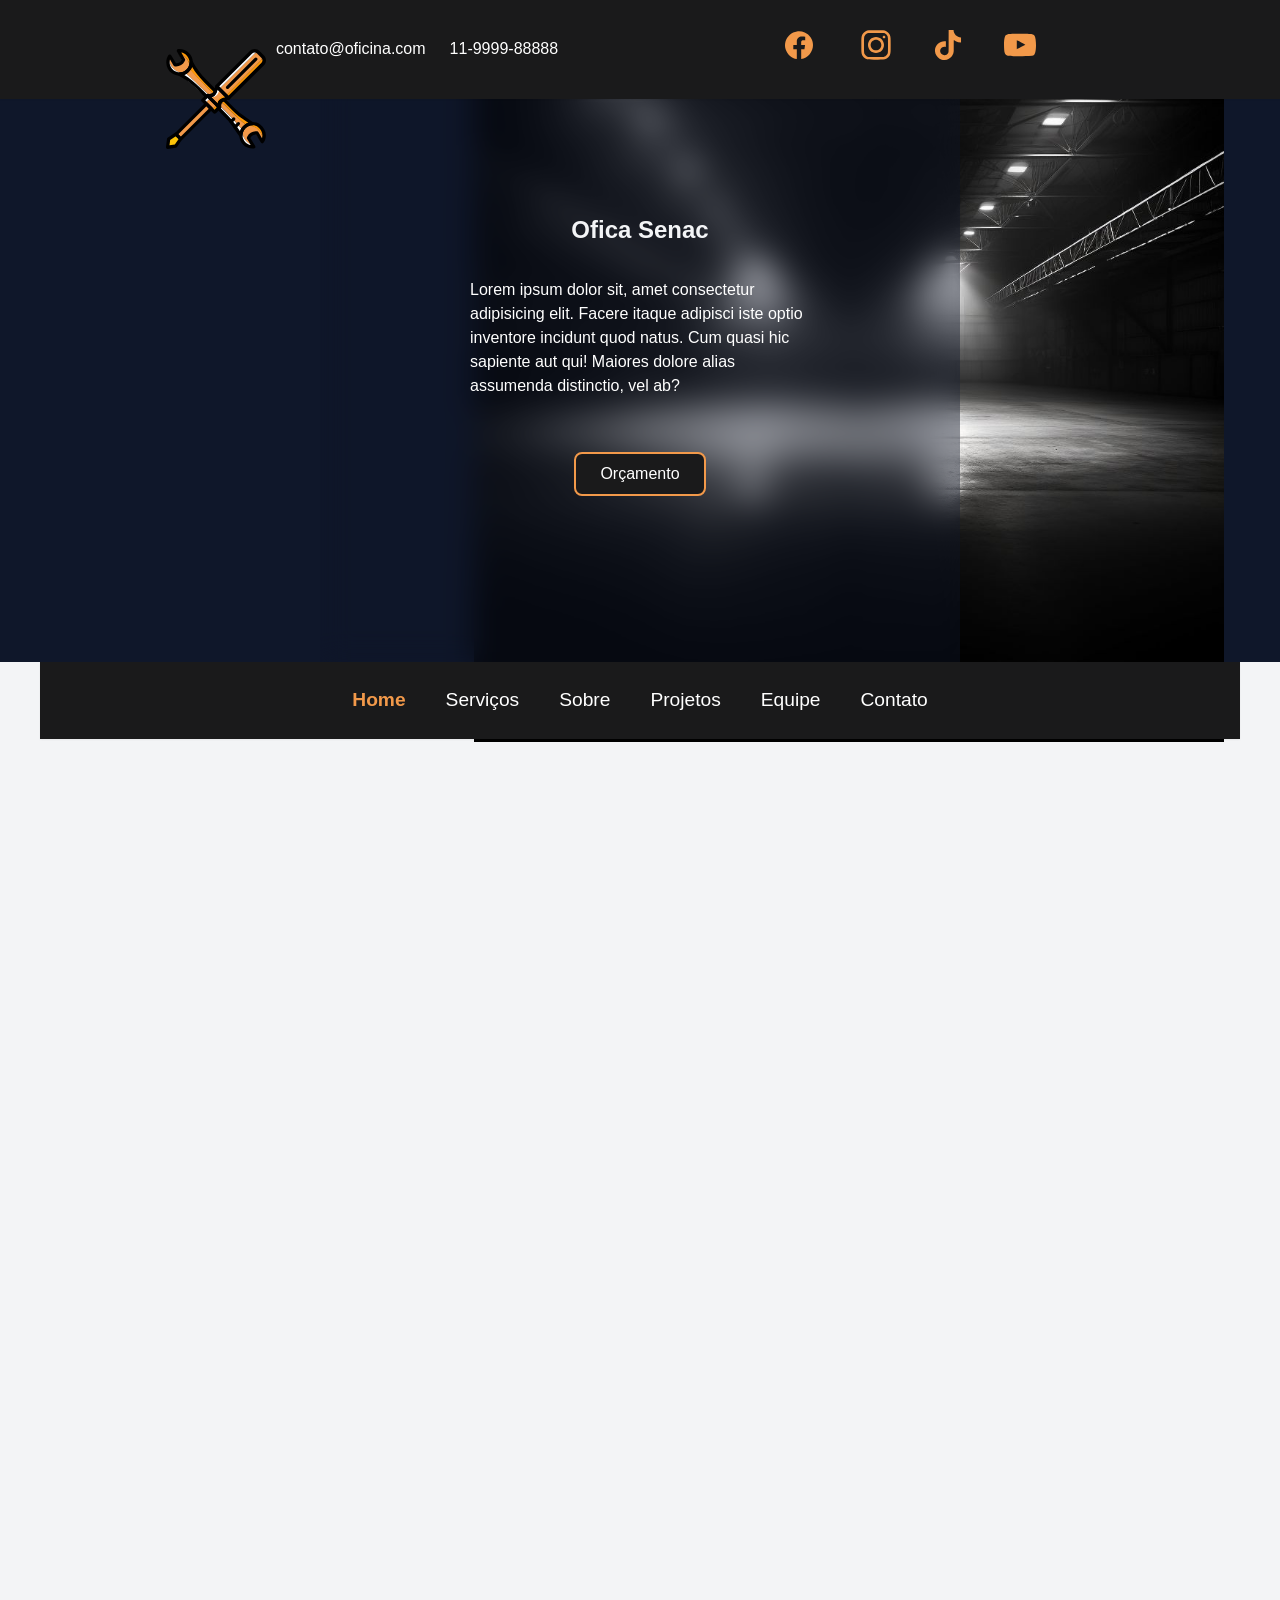
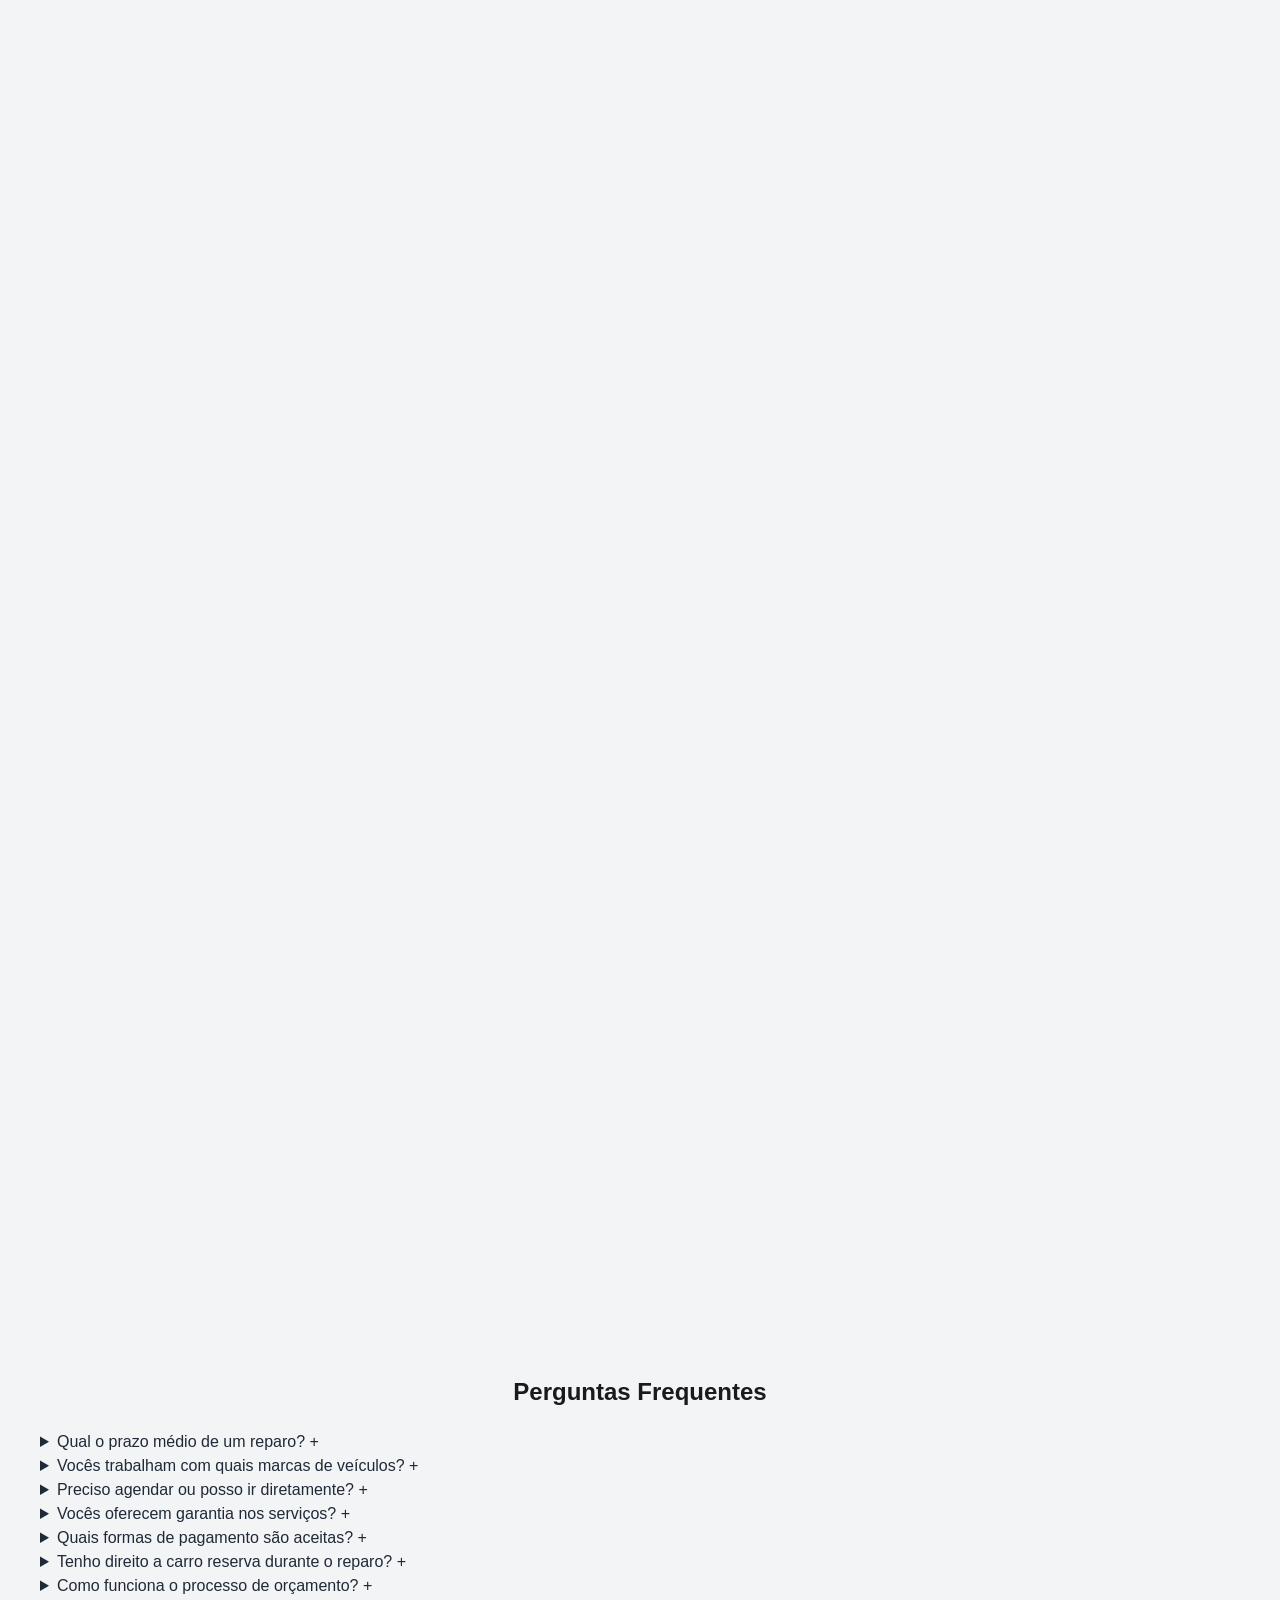
==== commit 14d60172: "clones de contato e css" ====
--- a/index.html
+++ b/index.html
@@ -385,5 +385,15 @@
      <script src="assets/js/footer.js"></script>
      <script src="assets/js/navbar.js"></script>
      <script src="assets/js/script.js"></script>
+     <script type="text/javascript"
+        src="https://cdn.jsdelivr.net/npm/@emailjs/browser@4/dist/email.min.js">
+</script>
+<script type="text/javascript">
+   (function(){
+      emailjs.init({
+        publicKey: "2Ghd09b07LN_raVn3",
+      });
+   })();
+</script>
 </body>
 </html>
--- a/assets/css/microframework.css
+++ b/assets/css/microframework.css
@@ -63,6 +63,7 @@
   background:var(--bem-light);
   transition:background .25s, color .25s;
   cursor: url(../imagens/cursor/cursor.svg), auto;
+  padding-top: 70px;
 }
 a{
   cursor: url(../imagens/cursor/cursor-ancora.svg), auto;
@@ -107,8 +108,7 @@
   height: 300px;
 }
 #servicos{
-  position: relative;
-  height: 50px auto;
+  margin: 50px auto;
 }
 .sobre-img{
   position: absolute;
@@ -277,7 +277,7 @@
 @keyframes bem-scale-up{ from{ opacity:0;transform:scale(0.95)}to{ opacity:1;transform:scale(1)}}
 .bem-animate-fade-in{ animation:bem-fade-in 0.3s ease forwards}
 .bem-animate-slide-up{ animation:bem-slide-up 0.4s ease forwards}
-.bem-grid-auto{ display:grid;grid-template-columns:repeat(auto-fit, minmax(300px, 1fr));gap:var(--bem-spacing-md)}
+.bem-grid-auto{ display:grid;grid-template-columns:repeat(auto-fit, minmax(280px, 1fr));gap:var(--bem-spacing-md)}
 .bem-flex-1{ flex:1}
 .bem-flex-wrap{ flex-wrap:wrap}
 .bem-h-screen{ height:100vh}
@@ -352,9 +352,10 @@
   padding:var(--bem-spacing-md) var(--bem-spacing-lg);
   box-shadow:var(--bem-shadow-sm);
   transition:background .25s;
-  position:sticky;
+  position:fixed;
   top:0; 
-  z-index:100;
+  left:0;
+  z-index:1000;
   width: 100%;
   background-color: var(--bem-primary);
   color: var(--bem-secondary);
@@ -366,7 +367,7 @@
   padding:var(--bem-spacing-md) var(--bem-spacing-lg);
   box-shadow:var(--bem-shadow-sm);
   transition:background .25s;
-  position:sticky; top: 70px; z-index:90;
+  position:sticky; top: 70px; z-index:10;
   background-color: var(--bem-primary);
   color: var(--bem-secondary);
 }
@@ -460,6 +461,9 @@
     left: 0;
     width: 100%;
   }
+  body {
+    padding-top: 60px;
+  }
   .bem-container--narrow{ width:100%; max-width:768px ; }
   .bem-hero_imagem{
     display: none;
@@ -503,8 +507,7 @@
 .img-comp-container {
   position: relative;
   height: 200px; /*should be the same height as the images*/
-  margin: 0 auto;
-  max-width: 100%;
+  margin: 0 20px;
   width: 300px;
 }
 
@@ -537,13 +540,13 @@
 /* keyframes */
 @keyframes esquerda-direita{
   0% { 
-    transform: translateX(0); 
+    left: 111px; 
   }
   50% { 
-    transform: translateX(-3px); 
+    left: 108px; 
   }
   100% { 
-    transform: translateX(0); 
+    left: 111px; 
   }
 }
 
@@ -562,19 +565,18 @@
 .img-comp-overlay{
   border-right: solid 2px var(--bem-tertiary);
 }
-.revelar-ao-rolar {
+
+/* --- Animações de Revelação ao Rolar a Página --- */
+.revelar {
   opacity: 0;
   transform: translateY(50px);
-  transition: opacity 0.8s ease-out, transform 0.8s ease-out;
-  will-change: opacity, transform;
-}
-
-.revelar-ao-rolar.ativo {
+  transition: all 0.8s ease-out;
+}
+
+.revelar.ativo {
   opacity: 1;
   transform: translateY(0);
 }
-
-
 .columns {
   float: left;
   width: 33.3%;
@@ -612,13 +614,14 @@
 }
 
 .button {
-  background-color: #04AA6D;
+  background-color: var(--bem-tertiary);
   border: none;
-  color: white;
+  color: var(--bem-bg);
   padding: 10px 25px;
   text-align: center;
   text-decoration: none;
-  font-size: 18px;
+  font-size: 1.1rem;
+  font-weight: 600;
 }
 
 @media only screen and (max-width: 600px) {
@@ -627,257 +630,438 @@
   }
 }
 
-/* --- CARROSSEL INFINITO (EQUIPE) --- */
-.bem-carousel {
+/* --- Carrossel de Equipe --- */
+.equipe-carrossel {
   overflow: hidden;
+  padding: 40px 0;
+  background: var(--bem-light);
+  position: relative;
   width: 100%;
-  padding: var(--bem-spacing-md) 0;
+}
+
+.equipe-pista {
+  display: flex;
+  width: calc(310px * 8); /* 4 cards originais + 4 clones (280px + 30px gap) */
+  animation: rolar-equipe 30s linear infinite;
+  gap: 30px;
+}
+
+.equipe-carrossel:hover .equipe-pista {
+  animation-play-state: paused;
+}
+
+.equipe-card {
+  flex: 0 0 280px;
+  text-align: left;
   position: relative;
-}
-
-.bem-carousel__track {
-  display: flex;
-  width: calc(300px * 8 + 2rem * 8); /* 8 cards total */
-  gap: 2rem;
-  animation: scroll-carousel 20s linear infinite;
-}
-
-.bem-carousel__track:hover {
-  animation-play-state: paused;
-}
-
-.bem-carousel__card {
-  width: 300px;
-  flex-shrink: 0;
-  text-align: center;
-  border: 1px solid var(--bem-border-light);
-}
-
-.bem-carousel__card img {
+  height: 400px;
+  border-radius: var(--bem-radius-lg);
+}
+
+.equipe-card img {
   width: 100%;
-  height: 350px;
+  height: 100%;
   object-fit: cover;
-  border-top-left-radius: var(--bem-radius-md);
-  border-top-right-radius: var(--bem-radius-md);
-}
-
-.bem-carousel__info {
-  padding: var(--bem-spacing-md);
-}
-
-.bem-carousel__info h3 {
+  border-radius: var(--bem-radius-lg);
+  box-shadow: var(--bem-shadow-md);
+}
+
+.equipe-overlay {
+  position: absolute;
+  bottom: 0;
+  left: 0;
+  width: 85%;
+  background-color: var(--bem-light);
+  padding: 20px 20px 15px 20px;
+  clip-path: polygon(0 0, 85% 0, 100% 100%, 0 100%);
+  display: flex;
+  flex-direction: column;
+  gap: 5px;
+  transform: translateY(30px);
+}
+
+[data-theme="noite"] .equipe-overlay {
+    background-color: var(--bem-surface);
+}
+
+.equipe-overlay__nome {
+  font-size: 1.5rem;
+  font-weight: 700;
+  color: var(--bem-text);
+  line-height: 1.1;
   margin: 0;
-  font-size: 1.25rem;
-  color: var(--bem-text-primary);
-}
-
-.bem-carousel__info span {
-  display: block;
-  font-size: 1rem;
-  color: var(--bem-tertiary); /* Laranja */
-  font-weight: 600;
-  margin-top: 0.5rem;
-}
-
-@keyframes scroll-carousel {
+}
+
+.equipe-overlay__funcao {
+  font-size: 0.9rem;
+  color: var(--bem-text-muted);
+  margin: 0 0 10px 0;
+}
+
+.equipe-overlay__sociais {
+  display: flex;
+  gap: 8px;
+}
+
+.equipe-overlay__sociais a {
+  display: flex;
+  align-items: center;
+  justify-content: center;
+  width: 32px;
+  height: 32px;
+  background-color: var(--bem-tertiary);
+  color: var(--bem-light);
+  border-radius: 50%;
+  transition: transform 0.2s, background-color 0.2s, color 0.2s;
+}
+
+.equipe-overlay__sociais a:hover {
+  transform: translateY(-2px);
+  background-color: var(--bem-light);
+  color: var(--bem-tertiary);
+}
+
+.equipe-overlay__sociais svg {
+  width: 16px;
+  height: 16px;
+  fill: currentColor;
+}
+
+@keyframes rolar-equipe {
   0% { transform: translateX(0); }
-  100% { transform: translateX(calc(-300px * 4 - 2rem * 4)); }
+  100% { transform: translateX(calc(-310px * 4)); }
+}
+
+@media (max-width: 768px) {
+  .equipe-pista {
+    animation-duration: 20s;
+  }
 }
 
 #footer-container{
   width: 100%;
   background-color: var(--bem-bg);
   display: flex;
+  flex-direction: column;
   justify-content: center;
   align-items: center;
   gap: 15px;
 }
-.bem-navbar__item{
+.bem-navbar__footer{
   list-style: none;
   display: flex;
+  flex-direction: column;
   justify-content: center;
+  align-items: center;
   gap: 15px;
 }
 
-/* --- FAQ ACCORDION --- */
-.bem-faq {
+/* --- Seção FAQ --- */
+#faq {
+  padding: 60px 0;
+}
+
+.faq-lista {
   display: flex;
   flex-direction: column;
-  gap: var(--bem-spacing-sm);
-  max-width: 800px;
-  margin: 0 auto;
-  padding-bottom: var(--bem-spacing-xl);
-}
-.bem-faq__item {
+  gap: 12px;
+  width: 100%;
+  margin-top: 20px;
+}
+
+.faq-item {
+  border: 1px solid var(--bem-border);
+  border-radius: var(--bem-radius-md);
   background: var(--bem-surface);
-  border-radius: var(--bem-radius-md);
-  border-left: 3px solid var(--bem-tertiary);
   overflow: hidden;
-  transition: box-shadow 0.2s ease;
-}
-.bem-faq__item:hover {
+  transition: box-shadow .25s, border-color .25s;
+}
+
+.faq-item[open] {
   box-shadow: var(--bem-shadow-md);
-}
-.bem-faq__pergunta {
+  border-color: var(--bem-tertiary);
+}
+
+.faq-pergunta {
   display: flex;
   justify-content: space-between;
   align-items: center;
-  padding: var(--bem-spacing-md) var(--bem-spacing-lg);
+  padding: var(--bem-spacing-lg);
   cursor: pointer;
   font-weight: 600;
   font-size: 1rem;
   color: var(--bem-text);
   list-style: none;
   user-select: none;
-  gap: var(--bem-spacing-md);
-}
-.bem-faq__pergunta::-webkit-details-marker { display: none; }
-.bem-faq__pergunta:hover { background: var(--bem-light); }
-.bem-faq__icone {
-  color: var(--bem-tertiary);
-  font-size: 1.5rem;
+  gap: 12px;
+}
+
+.faq-pergunta::-webkit-details-marker { display: none; }
+.faq-pergunta::marker { display: none; }
+
+.faq-pergunta:hover {
+  background: var(--bem-light);
+}
+
+.faq-icone {
+  display: flex;
+  align-items: center;
+  justify-content: center;
+  flex-shrink: 0;
+  width: 28px;
+  height: 28px;
+  border-radius: 50%;
+  background-color: var(--bem-tertiary);
+  color: #fff;
+  font-size: 1.25rem;
   font-weight: 300;
   line-height: 1;
-  transition: transform 0.3s ease;
-  flex-shrink: 0;
-}
-details[open] .bem-faq__icone { transform: rotate(45deg); }
-.bem-faq__resposta {
-  padding: 0 var(--bem-spacing-lg) var(--bem-spacing-md);
-  border-top: 1px solid var(--bem-border);
-}
-.bem-faq__resposta p {
-  padding: var(--bem-spacing-sm) 0 0;
-  color: var(--bem-text-muted);
-  font-size: 0.95rem;
-  line-height: 1.7;
-}
-
-/* --- PÁGINA DE CONTATO --- */
-.bem-contato-hero {
-  background: var(--bem-bg);
-  padding: 4rem 0 3rem;
-  text-align: center;
-  border-bottom: 3px solid var(--bem-tertiary);
-}
-.bem-contato-hero h1 {
-  color: var(--bem-secondary);
-  font-size: 2.5rem;
-  font-family: 'Oswald', sans-serif;
-  text-transform: uppercase;
-  letter-spacing: 2px;
-  margin-bottom: var(--bem-spacing-sm);
-}
-.bem-contato-hero p {
+  transition: transform .35s cubic-bezier(0.34, 1.56, 0.64, 1);
+}
+
+.faq-item[open] .faq-icone {
+  transform: rotate(45deg);
+}
+
+.faq-resposta {
+  padding: 0 var(--bem-spacing-lg) var(--bem-spacing-lg);
+  animation: bem-slide-up .3s ease forwards;
+}
+
+.faq-resposta p {
   color: var(--bem-text-muted);
   padding: 0;
-  font-size: 1.1rem;
-}
-.bem-contato-grid {
+  line-height: 1.7;
+  font-size: .95rem;
+}
+
+[data-theme="noite"] .faq-item {
+  background: var(--bem-surface);
+}
+
+[data-theme="noite"] .faq-pergunta:hover {
+  background: var(--bem-light);
+}
+
+/* --- Página de Contato --- */
+#contato-page {
+  padding: 60px 0;
+}
+
+.contato-layout {
   display: grid;
-  grid-template-columns: 1.2fr 0.8fr;
-  gap: var(--bem-spacing-xl);
-  padding: 3rem var(--bem-spacing-md);
+  grid-template-columns: 1fr 1.6fr;
+  gap: 40px;
   align-items: start;
-}
-.bem-contato-form-wrapper {
+  margin-top: 30px;
+}
+
+/* Coluna de Informações */
+.contato-info {
+  background: var(--bem-primary);
+  padding: 40px 32px;
+  border-radius: var(--bem-radius-lg);
+  color: var(--bem-secondary);
+  position: sticky;
+  top: 130px;
+}
+
+.contato-info__titulo {
+  font-size: 1.4rem;
+  font-weight: 700;
+  color: var(--bem-secondary);
+  margin-bottom: 8px;
+}
+
+.contato-info__subtitulo {
+  font-size: .9rem;
+  color: var(--bem-text-muted);
+  margin-bottom: 32px;
+  padding: 0;
+}
+
+.contato-info-item {
+  display: flex;
+  gap: 16px;
+  align-items: flex-start;
+  margin-bottom: 24px;
+}
+
+.contato-info-icone {
+  flex-shrink: 0;
+  width: 44px;
+  height: 44px;
+  background: var(--bem-tertiary);
+  border-radius: 50%;
+  display: flex;
+  align-items: center;
+  justify-content: center;
+}
+
+.contato-info-icone svg {
+  width: 20px;
+  height: 20px;
+  fill: #fff;
+}
+
+.contato-info-texto strong {
+  display: block;
+  color: var(--bem-secondary);
+  font-size: .875rem;
+  font-weight: 600;
+  margin-bottom: 2px;
+}
+
+.contato-info-texto span {
+  color: var(--bem-text-muted);
+  font-size: .875rem;
+  line-height: 1.5;
+}
+
+.contato-info-divider {
+  border: none;
+  border-top: 1px solid rgba(255,255,255,.1);
+  margin: 28px 0;
+}
+
+.contato-info__sociais {
+  display: flex;
+  gap: 10px;
+  margin-top: 4px;
+}
+
+.contato-info__sociais a {
+  display: flex;
+  align-items: center;
+  justify-content: center;
+  width: 38px;
+  height: 38px;
+  background: rgba(255,255,255,.08);
+  border: 1px solid rgba(255,255,255,.15);
+  border-radius: 50%;
+  transition: background .2s, border-color .2s, transform .2s;
+}
+
+.contato-info__sociais a:hover {
+  background: var(--bem-tertiary);
+  border-color: var(--bem-tertiary);
+  transform: translateY(-2px);
+}
+
+.contato-info__sociais svg {
+  width: 16px;
+  height: 16px;
+  fill: #fff;
+}
+
+/* Coluna do Formulário */
+.contato-form-box {
   background: var(--bem-surface);
-  padding: var(--bem-spacing-xl);
+  padding: 40px 36px;
   border-radius: var(--bem-radius-lg);
-  box-shadow: var(--bem-shadow-lg);
-}
-.bem-contato-form-wrapper h2 {
-  font-family: 'Oswald', sans-serif;
-  font-size: 1.5rem;
-  text-transform: uppercase;
+  box-shadow: var(--bem-shadow-md);
+}
+
+.contato-form-box__titulo {
+  font-size: 1.3rem;
+  font-weight: 700;
   color: var(--bem-text);
-  margin-bottom: var(--bem-spacing-lg);
-  padding-bottom: var(--bem-spacing-sm);
-  border-bottom: 2px solid var(--bem-tertiary);
-}
-.bem-contato-info {
-  display: flex;
-  flex-direction: column;
+  margin-bottom: 6px;
+}
+
+.contato-form-box__sub {
+  font-size: .875rem;
+  color: var(--bem-text-muted);
+  margin-bottom: 28px;
+  padding: 0;
+}
+
+.contato-form-row {
+  display: grid;
+  grid-template-columns: 1fr 1fr;
   gap: var(--bem-spacing-md);
-  position: sticky;
-  top: 150px;
-}
-.bem-info-card {
-  background: var(--bem-bg);
-  border-left: 4px solid var(--bem-tertiary);
-  padding: var(--bem-spacing-md) var(--bem-spacing-lg);
-  border-radius: var(--bem-radius-md);
-  display: flex;
-  align-items: flex-start;
-  gap: var(--bem-spacing-md);
-}
-.bem-info-card__icone {
-  font-size: 1.4rem;
-  flex-shrink: 0;
-  margin-top: 2px;
-}
-.bem-info-card__corpo {}
-.bem-info-card__titulo {
-  font-size: 0.8rem;
-  font-weight: 700;
-  text-transform: uppercase;
-  letter-spacing: 1px;
-  color: var(--bem-tertiary);
-  margin-bottom: 4px;
-}
-.bem-info-card__valor {
-  color: var(--bem-secondary);
-  font-size: 0.95rem;
-  line-height: 1.6;
-  padding: 0;
-}
-.bem-contato-sociais {
-  background: var(--bem-bg);
-  padding: var(--bem-spacing-md) var(--bem-spacing-lg);
-  border-radius: var(--bem-radius-md);
-  border: 1px solid var(--bem-border);
-}
-.bem-contato-sociais__titulo {
-  font-size: 0.8rem;
-  font-weight: 700;
-  text-transform: uppercase;
-  letter-spacing: 1px;
-  color: var(--bem-tertiary);
-  margin-bottom: var(--bem-spacing-sm);
-}
-.bem-contato-sociais__links {
-  display: flex;
-  gap: var(--bem-spacing-md);
-  align-items: center;
-}
-.bem-contato-mapa {
-  width: 100%;
-  height: 380px;
+}
+
+.bem-form__input,
+.bem-form__textarea,
+.bem-form__select {
+  transition: border-color .2s, box-shadow .2s;
+}
+
+.bem-form__input:focus,
+.bem-form__textarea:focus,
+.bem-form__select:focus {
+  outline: none;
+  border-color: var(--bem-tertiary);
+  box-shadow: 0 0 0 3px rgba(242, 153, 74, .15);
+  opacity: 1;
+}
+
+.bem-form__select {
+  appearance: none;
+  -webkit-appearance: none;
+  background-image: url("data:image/svg+xml,%3Csvg xmlns='http://www.w3.org/2000/svg' width='12' height='12' viewBox='0 0 24 24' fill='none' stroke='%236b7280' stroke-width='2'%3E%3Cpath d='m6 9 6 6 6-6'/%3E%3C/svg%3E");
+  background-repeat: no-repeat;
+  background-position: right 14px center;
+  padding-right: 40px;
+}
+
+/* Honeypot anti-spam */
+.contato-honeypot {
+  position: absolute;
+  left: -9999px;
+  width: 1px;
+  height: 1px;
   overflow: hidden;
 }
-.bem-contato-mapa iframe {
-  width: 100%;
-  height: 100%;
-  border: 0;
-  filter: grayscale(30%) contrast(1.1);
-}
-.bem-contato__sucesso {
+
+/* Feedback de envio */
+.contato-feedback {
   display: none;
   margin-top: var(--bem-spacing-md);
-}
-.bem-contato__sucesso.visivel {
-  display: flex;
-  animation: bem-slide-up 0.4s ease forwards;
-}
-.bem-form__select {
-  appearance: none;
-  background-image: url("data:image/svg+xml,%3Csvg xmlns='http://www.w3.org/2000/svg' width='12' height='12' viewBox='0 0 12 12'%3E%3Cpath fill='%236b7280' d='M6 8L1 3h10z'/%3E%3C/svg%3E");
-  background-repeat: no-repeat;
-  background-position: right 1rem center;
-  padding-right: 2.5rem;
-}
+  animation: bem-slide-up .35s ease forwards;
+}
+
+.contato-feedback.visivel {
+  display: block;
+}
+
+/* Seção #contato no index como CTA */
+.contato-cta {
+  display: flex;
+  flex-direction: column;
+  align-items: center;
+  gap: 20px;
+  padding: 60px 20px;
+  text-align: center;
+}
+
+.contato-cta__texto {
+  font-size: 1.1rem;
+  color: var(--bem-text-muted);
+  max-width: 600px;
+  padding: 0;
+}
+
+/* Responsividade da página de Contato */
 @media (max-width: 768px) {
-  .bem-contato-grid { grid-template-columns: 1fr; }
-  .bem-contato-info { position: static; }
-  .bem-contato-hero h1 { font-size: 1.8rem; }
+  .contato-layout {
+    grid-template-columns: 1fr;
+  }
+
+  .contato-info {
+    position: static;
+  }
+
+  .contato-form-row {
+    grid-template-columns: 1fr;
+  }
+
+  .contato-form-box {
+    padding: 28px 20px;
+  }
+
+  .contato-info {
+    padding: 28px 20px;
+  }
 }
--- a/assets/css/microframework.css
+++ b/assets/css/microframework.css
@@ -63,6 +63,7 @@
   background:var(--bem-light);
   transition:background .25s, color .25s;
   cursor: url(../imagens/cursor/cursor.svg), auto;
+  padding-top: 70px;
 }
 a{
   cursor: url(../imagens/cursor/cursor-ancora.svg), auto;
@@ -107,8 +108,7 @@
   height: 300px;
 }
 #servicos{
-  position: relative;
-  height: 50px auto;
+  margin: 50px auto;
 }
 .sobre-img{
   position: absolute;
@@ -277,7 +277,7 @@
 @keyframes bem-scale-up{ from{ opacity:0;transform:scale(0.95)}to{ opacity:1;transform:scale(1)}}
 .bem-animate-fade-in{ animation:bem-fade-in 0.3s ease forwards}
 .bem-animate-slide-up{ animation:bem-slide-up 0.4s ease forwards}
-.bem-grid-auto{ display:grid;grid-template-columns:repeat(auto-fit, minmax(300px, 1fr));gap:var(--bem-spacing-md)}
+.bem-grid-auto{ display:grid;grid-template-columns:repeat(auto-fit, minmax(280px, 1fr));gap:var(--bem-spacing-md)}
 .bem-flex-1{ flex:1}
 .bem-flex-wrap{ flex-wrap:wrap}
 .bem-h-screen{ height:100vh}
@@ -352,9 +352,10 @@
   padding:var(--bem-spacing-md) var(--bem-spacing-lg);
   box-shadow:var(--bem-shadow-sm);
   transition:background .25s;
-  position:sticky;
+  position:fixed;
   top:0; 
-  z-index:100;
+  left:0;
+  z-index:1000;
   width: 100%;
   background-color: var(--bem-primary);
   color: var(--bem-secondary);
@@ -366,7 +367,7 @@
   padding:var(--bem-spacing-md) var(--bem-spacing-lg);
   box-shadow:var(--bem-shadow-sm);
   transition:background .25s;
-  position:sticky; top: 70px; z-index:90;
+  position:sticky; top: 70px; z-index:10;
   background-color: var(--bem-primary);
   color: var(--bem-secondary);
 }
@@ -460,6 +461,9 @@
     left: 0;
     width: 100%;
   }
+  body {
+    padding-top: 60px;
+  }
   .bem-container--narrow{ width:100%; max-width:768px ; }
   .bem-hero_imagem{
     display: none;
@@ -503,8 +507,7 @@
 .img-comp-container {
   position: relative;
   height: 200px; /*should be the same height as the images*/
-  margin: 0 auto;
-  max-width: 100%;
+  margin: 0 20px;
   width: 300px;
 }
 
@@ -537,13 +540,13 @@
 /* keyframes */
 @keyframes esquerda-direita{
   0% { 
-    transform: translateX(0); 
+    left: 111px; 
   }
   50% { 
-    transform: translateX(-3px); 
+    left: 108px; 
   }
   100% { 
-    transform: translateX(0); 
+    left: 111px; 
   }
 }
 
@@ -562,19 +565,18 @@
 .img-comp-overlay{
   border-right: solid 2px var(--bem-tertiary);
 }
-.revelar-ao-rolar {
+
+/* --- Animações de Revelação ao Rolar a Página --- */
+.revelar {
   opacity: 0;
   transform: translateY(50px);
-  transition: opacity 0.8s ease-out, transform 0.8s ease-out;
-  will-change: opacity, transform;
-}
-
-.revelar-ao-rolar.ativo {
+  transition: all 0.8s ease-out;
+}
+
+.revelar.ativo {
   opacity: 1;
   transform: translateY(0);
 }
-
-
 .columns {
   float: left;
   width: 33.3%;
@@ -612,13 +614,14 @@
 }
 
 .button {
-  background-color: #04AA6D;
+  background-color: var(--bem-tertiary);
   border: none;
-  color: white;
+  color: var(--bem-bg);
   padding: 10px 25px;
   text-align: center;
   text-decoration: none;
-  font-size: 18px;
+  font-size: 1.1rem;
+  font-weight: 600;
 }
 
 @media only screen and (max-width: 600px) {
@@ -627,257 +630,438 @@
   }
 }
 
-/* --- CARROSSEL INFINITO (EQUIPE) --- */
-.bem-carousel {
+/* --- Carrossel de Equipe --- */
+.equipe-carrossel {
   overflow: hidden;
+  padding: 40px 0;
+  background: var(--bem-light);
+  position: relative;
   width: 100%;
-  padding: var(--bem-spacing-md) 0;
+}
+
+.equipe-pista {
+  display: flex;
+  width: calc(310px * 8); /* 4 cards originais + 4 clones (280px + 30px gap) */
+  animation: rolar-equipe 30s linear infinite;
+  gap: 30px;
+}
+
+.equipe-carrossel:hover .equipe-pista {
+  animation-play-state: paused;
+}
+
+.equipe-card {
+  flex: 0 0 280px;
+  text-align: left;
   position: relative;
-}
-
-.bem-carousel__track {
-  display: flex;
-  width: calc(300px * 8 + 2rem * 8); /* 8 cards total */
-  gap: 2rem;
-  animation: scroll-carousel 20s linear infinite;
-}
-
-.bem-carousel__track:hover {
-  animation-play-state: paused;
-}
-
-.bem-carousel__card {
-  width: 300px;
-  flex-shrink: 0;
-  text-align: center;
-  border: 1px solid var(--bem-border-light);
-}
-
-.bem-carousel__card img {
+  height: 400px;
+  border-radius: var(--bem-radius-lg);
+}
+
+.equipe-card img {
   width: 100%;
-  height: 350px;
+  height: 100%;
   object-fit: cover;
-  border-top-left-radius: var(--bem-radius-md);
-  border-top-right-radius: var(--bem-radius-md);
-}
-
-.bem-carousel__info {
-  padding: var(--bem-spacing-md);
-}
-
-.bem-carousel__info h3 {
+  border-radius: var(--bem-radius-lg);
+  box-shadow: var(--bem-shadow-md);
+}
+
+.equipe-overlay {
+  position: absolute;
+  bottom: 0;
+  left: 0;
+  width: 85%;
+  background-color: var(--bem-light);
+  padding: 20px 20px 15px 20px;
+  clip-path: polygon(0 0, 85% 0, 100% 100%, 0 100%);
+  display: flex;
+  flex-direction: column;
+  gap: 5px;
+  transform: translateY(30px);
+}
+
+[data-theme="noite"] .equipe-overlay {
+    background-color: var(--bem-surface);
+}
+
+.equipe-overlay__nome {
+  font-size: 1.5rem;
+  font-weight: 700;
+  color: var(--bem-text);
+  line-height: 1.1;
   margin: 0;
-  font-size: 1.25rem;
-  color: var(--bem-text-primary);
-}
-
-.bem-carousel__info span {
-  display: block;
-  font-size: 1rem;
-  color: var(--bem-tertiary); /* Laranja */
-  font-weight: 600;
-  margin-top: 0.5rem;
-}
-
-@keyframes scroll-carousel {
+}
+
+.equipe-overlay__funcao {
+  font-size: 0.9rem;
+  color: var(--bem-text-muted);
+  margin: 0 0 10px 0;
+}
+
+.equipe-overlay__sociais {
+  display: flex;
+  gap: 8px;
+}
+
+.equipe-overlay__sociais a {
+  display: flex;
+  align-items: center;
+  justify-content: center;
+  width: 32px;
+  height: 32px;
+  background-color: var(--bem-tertiary);
+  color: var(--bem-light);
+  border-radius: 50%;
+  transition: transform 0.2s, background-color 0.2s, color 0.2s;
+}
+
+.equipe-overlay__sociais a:hover {
+  transform: translateY(-2px);
+  background-color: var(--bem-light);
+  color: var(--bem-tertiary);
+}
+
+.equipe-overlay__sociais svg {
+  width: 16px;
+  height: 16px;
+  fill: currentColor;
+}
+
+@keyframes rolar-equipe {
   0% { transform: translateX(0); }
-  100% { transform: translateX(calc(-300px * 4 - 2rem * 4)); }
+  100% { transform: translateX(calc(-310px * 4)); }
+}
+
+@media (max-width: 768px) {
+  .equipe-pista {
+    animation-duration: 20s;
+  }
 }
 
 #footer-container{
   width: 100%;
   background-color: var(--bem-bg);
   display: flex;
+  flex-direction: column;
   justify-content: center;
   align-items: center;
   gap: 15px;
 }
-.bem-navbar__item{
+.bem-navbar__footer{
   list-style: none;
   display: flex;
+  flex-direction: column;
   justify-content: center;
+  align-items: center;
   gap: 15px;
 }
 
-/* --- FAQ ACCORDION --- */
-.bem-faq {
+/* --- Seção FAQ --- */
+#faq {
+  padding: 60px 0;
+}
+
+.faq-lista {
   display: flex;
   flex-direction: column;
-  gap: var(--bem-spacing-sm);
-  max-width: 800px;
-  margin: 0 auto;
-  padding-bottom: var(--bem-spacing-xl);
-}
-.bem-faq__item {
+  gap: 12px;
+  width: 100%;
+  margin-top: 20px;
+}
+
+.faq-item {
+  border: 1px solid var(--bem-border);
+  border-radius: var(--bem-radius-md);
   background: var(--bem-surface);
-  border-radius: var(--bem-radius-md);
-  border-left: 3px solid var(--bem-tertiary);
   overflow: hidden;
-  transition: box-shadow 0.2s ease;
-}
-.bem-faq__item:hover {
+  transition: box-shadow .25s, border-color .25s;
+}
+
+.faq-item[open] {
   box-shadow: var(--bem-shadow-md);
-}
-.bem-faq__pergunta {
+  border-color: var(--bem-tertiary);
+}
+
+.faq-pergunta {
   display: flex;
   justify-content: space-between;
   align-items: center;
-  padding: var(--bem-spacing-md) var(--bem-spacing-lg);
+  padding: var(--bem-spacing-lg);
   cursor: pointer;
   font-weight: 600;
   font-size: 1rem;
   color: var(--bem-text);
   list-style: none;
   user-select: none;
-  gap: var(--bem-spacing-md);
-}
-.bem-faq__pergunta::-webkit-details-marker { display: none; }
-.bem-faq__pergunta:hover { background: var(--bem-light); }
-.bem-faq__icone {
-  color: var(--bem-tertiary);
-  font-size: 1.5rem;
+  gap: 12px;
+}
+
+.faq-pergunta::-webkit-details-marker { display: none; }
+.faq-pergunta::marker { display: none; }
+
+.faq-pergunta:hover {
+  background: var(--bem-light);
+}
+
+.faq-icone {
+  display: flex;
+  align-items: center;
+  justify-content: center;
+  flex-shrink: 0;
+  width: 28px;
+  height: 28px;
+  border-radius: 50%;
+  background-color: var(--bem-tertiary);
+  color: #fff;
+  font-size: 1.25rem;
   font-weight: 300;
   line-height: 1;
-  transition: transform 0.3s ease;
-  flex-shrink: 0;
-}
-details[open] .bem-faq__icone { transform: rotate(45deg); }
-.bem-faq__resposta {
-  padding: 0 var(--bem-spacing-lg) var(--bem-spacing-md);
-  border-top: 1px solid var(--bem-border);
-}
-.bem-faq__resposta p {
-  padding: var(--bem-spacing-sm) 0 0;
-  color: var(--bem-text-muted);
-  font-size: 0.95rem;
-  line-height: 1.7;
-}
-
-/* --- PÁGINA DE CONTATO --- */
-.bem-contato-hero {
-  background: var(--bem-bg);
-  padding: 4rem 0 3rem;
-  text-align: center;
-  border-bottom: 3px solid var(--bem-tertiary);
-}
-.bem-contato-hero h1 {
-  color: var(--bem-secondary);
-  font-size: 2.5rem;
-  font-family: 'Oswald', sans-serif;
-  text-transform: uppercase;
-  letter-spacing: 2px;
-  margin-bottom: var(--bem-spacing-sm);
-}
-.bem-contato-hero p {
+  transition: transform .35s cubic-bezier(0.34, 1.56, 0.64, 1);
+}
+
+.faq-item[open] .faq-icone {
+  transform: rotate(45deg);
+}
+
+.faq-resposta {
+  padding: 0 var(--bem-spacing-lg) var(--bem-spacing-lg);
+  animation: bem-slide-up .3s ease forwards;
+}
+
+.faq-resposta p {
   color: var(--bem-text-muted);
   padding: 0;
-  font-size: 1.1rem;
-}
-.bem-contato-grid {
+  line-height: 1.7;
+  font-size: .95rem;
+}
+
+[data-theme="noite"] .faq-item {
+  background: var(--bem-surface);
+}
+
+[data-theme="noite"] .faq-pergunta:hover {
+  background: var(--bem-light);
+}
+
+/* --- Página de Contato --- */
+#contato-page {
+  padding: 60px 0;
+}
+
+.contato-layout {
   display: grid;
-  grid-template-columns: 1.2fr 0.8fr;
-  gap: var(--bem-spacing-xl);
-  padding: 3rem var(--bem-spacing-md);
+  grid-template-columns: 1fr 1.6fr;
+  gap: 40px;
   align-items: start;
-}
-.bem-contato-form-wrapper {
+  margin-top: 30px;
+}
+
+/* Coluna de Informações */
+.contato-info {
+  background: var(--bem-primary);
+  padding: 40px 32px;
+  border-radius: var(--bem-radius-lg);
+  color: var(--bem-secondary);
+  position: sticky;
+  top: 130px;
+}
+
+.contato-info__titulo {
+  font-size: 1.4rem;
+  font-weight: 700;
+  color: var(--bem-secondary);
+  margin-bottom: 8px;
+}
+
+.contato-info__subtitulo {
+  font-size: .9rem;
+  color: var(--bem-text-muted);
+  margin-bottom: 32px;
+  padding: 0;
+}
+
+.contato-info-item {
+  display: flex;
+  gap: 16px;
+  align-items: flex-start;
+  margin-bottom: 24px;
+}
+
+.contato-info-icone {
+  flex-shrink: 0;
+  width: 44px;
+  height: 44px;
+  background: var(--bem-tertiary);
+  border-radius: 50%;
+  display: flex;
+  align-items: center;
+  justify-content: center;
+}
+
+.contato-info-icone svg {
+  width: 20px;
+  height: 20px;
+  fill: #fff;
+}
+
+.contato-info-texto strong {
+  display: block;
+  color: var(--bem-secondary);
+  font-size: .875rem;
+  font-weight: 600;
+  margin-bottom: 2px;
+}
+
+.contato-info-texto span {
+  color: var(--bem-text-muted);
+  font-size: .875rem;
+  line-height: 1.5;
+}
+
+.contato-info-divider {
+  border: none;
+  border-top: 1px solid rgba(255,255,255,.1);
+  margin: 28px 0;
+}
+
+.contato-info__sociais {
+  display: flex;
+  gap: 10px;
+  margin-top: 4px;
+}
+
+.contato-info__sociais a {
+  display: flex;
+  align-items: center;
+  justify-content: center;
+  width: 38px;
+  height: 38px;
+  background: rgba(255,255,255,.08);
+  border: 1px solid rgba(255,255,255,.15);
+  border-radius: 50%;
+  transition: background .2s, border-color .2s, transform .2s;
+}
+
+.contato-info__sociais a:hover {
+  background: var(--bem-tertiary);
+  border-color: var(--bem-tertiary);
+  transform: translateY(-2px);
+}
+
+.contato-info__sociais svg {
+  width: 16px;
+  height: 16px;
+  fill: #fff;
+}
+
+/* Coluna do Formulário */
+.contato-form-box {
   background: var(--bem-surface);
-  padding: var(--bem-spacing-xl);
+  padding: 40px 36px;
   border-radius: var(--bem-radius-lg);
-  box-shadow: var(--bem-shadow-lg);
-}
-.bem-contato-form-wrapper h2 {
-  font-family: 'Oswald', sans-serif;
-  font-size: 1.5rem;
-  text-transform: uppercase;
+  box-shadow: var(--bem-shadow-md);
+}
+
+.contato-form-box__titulo {
+  font-size: 1.3rem;
+  font-weight: 700;
   color: var(--bem-text);
-  margin-bottom: var(--bem-spacing-lg);
-  padding-bottom: var(--bem-spacing-sm);
-  border-bottom: 2px solid var(--bem-tertiary);
-}
-.bem-contato-info {
-  display: flex;
-  flex-direction: column;
+  margin-bottom: 6px;
+}
+
+.contato-form-box__sub {
+  font-size: .875rem;
+  color: var(--bem-text-muted);
+  margin-bottom: 28px;
+  padding: 0;
+}
+
+.contato-form-row {
+  display: grid;
+  grid-template-columns: 1fr 1fr;
   gap: var(--bem-spacing-md);
-  position: sticky;
-  top: 150px;
-}
-.bem-info-card {
-  background: var(--bem-bg);
-  border-left: 4px solid var(--bem-tertiary);
-  padding: var(--bem-spacing-md) var(--bem-spacing-lg);
-  border-radius: var(--bem-radius-md);
-  display: flex;
-  align-items: flex-start;
-  gap: var(--bem-spacing-md);
-}
-.bem-info-card__icone {
-  font-size: 1.4rem;
-  flex-shrink: 0;
-  margin-top: 2px;
-}
-.bem-info-card__corpo {}
-.bem-info-card__titulo {
-  font-size: 0.8rem;
-  font-weight: 700;
-  text-transform: uppercase;
-  letter-spacing: 1px;
-  color: var(--bem-tertiary);
-  margin-bottom: 4px;
-}
-.bem-info-card__valor {
-  color: var(--bem-secondary);
-  font-size: 0.95rem;
-  line-height: 1.6;
-  padding: 0;
-}
-.bem-contato-sociais {
-  background: var(--bem-bg);
-  padding: var(--bem-spacing-md) var(--bem-spacing-lg);
-  border-radius: var(--bem-radius-md);
-  border: 1px solid var(--bem-border);
-}
-.bem-contato-sociais__titulo {
-  font-size: 0.8rem;
-  font-weight: 700;
-  text-transform: uppercase;
-  letter-spacing: 1px;
-  color: var(--bem-tertiary);
-  margin-bottom: var(--bem-spacing-sm);
-}
-.bem-contato-sociais__links {
-  display: flex;
-  gap: var(--bem-spacing-md);
-  align-items: center;
-}
-.bem-contato-mapa {
-  width: 100%;
-  height: 380px;
+}
+
+.bem-form__input,
+.bem-form__textarea,
+.bem-form__select {
+  transition: border-color .2s, box-shadow .2s;
+}
+
+.bem-form__input:focus,
+.bem-form__textarea:focus,
+.bem-form__select:focus {
+  outline: none;
+  border-color: var(--bem-tertiary);
+  box-shadow: 0 0 0 3px rgba(242, 153, 74, .15);
+  opacity: 1;
+}
+
+.bem-form__select {
+  appearance: none;
+  -webkit-appearance: none;
+  background-image: url("data:image/svg+xml,%3Csvg xmlns='http://www.w3.org/2000/svg' width='12' height='12' viewBox='0 0 24 24' fill='none' stroke='%236b7280' stroke-width='2'%3E%3Cpath d='m6 9 6 6 6-6'/%3E%3C/svg%3E");
+  background-repeat: no-repeat;
+  background-position: right 14px center;
+  padding-right: 40px;
+}
+
+/* Honeypot anti-spam */
+.contato-honeypot {
+  position: absolute;
+  left: -9999px;
+  width: 1px;
+  height: 1px;
   overflow: hidden;
 }
-.bem-contato-mapa iframe {
-  width: 100%;
-  height: 100%;
-  border: 0;
-  filter: grayscale(30%) contrast(1.1);
-}
-.bem-contato__sucesso {
+
+/* Feedback de envio */
+.contato-feedback {
   display: none;
   margin-top: var(--bem-spacing-md);
-}
-.bem-contato__sucesso.visivel {
-  display: flex;
-  animation: bem-slide-up 0.4s ease forwards;
-}
-.bem-form__select {
-  appearance: none;
-  background-image: url("data:image/svg+xml,%3Csvg xmlns='http://www.w3.org/2000/svg' width='12' height='12' viewBox='0 0 12 12'%3E%3Cpath fill='%236b7280' d='M6 8L1 3h10z'/%3E%3C/svg%3E");
-  background-repeat: no-repeat;
-  background-position: right 1rem center;
-  padding-right: 2.5rem;
-}
+  animation: bem-slide-up .35s ease forwards;
+}
+
+.contato-feedback.visivel {
+  display: block;
+}
+
+/* Seção #contato no index como CTA */
+.contato-cta {
+  display: flex;
+  flex-direction: column;
+  align-items: center;
+  gap: 20px;
+  padding: 60px 20px;
+  text-align: center;
+}
+
+.contato-cta__texto {
+  font-size: 1.1rem;
+  color: var(--bem-text-muted);
+  max-width: 600px;
+  padding: 0;
+}
+
+/* Responsividade da página de Contato */
 @media (max-width: 768px) {
-  .bem-contato-grid { grid-template-columns: 1fr; }
-  .bem-contato-info { position: static; }
-  .bem-contato-hero h1 { font-size: 1.8rem; }
+  .contato-layout {
+    grid-template-columns: 1fr;
+  }
+
+  .contato-info {
+    position: static;
+  }
+
+  .contato-form-row {
+    grid-template-columns: 1fr;
+  }
+
+  .contato-form-box {
+    padding: 28px 20px;
+  }
+
+  .contato-info {
+    padding: 28px 20px;
+  }
 }
